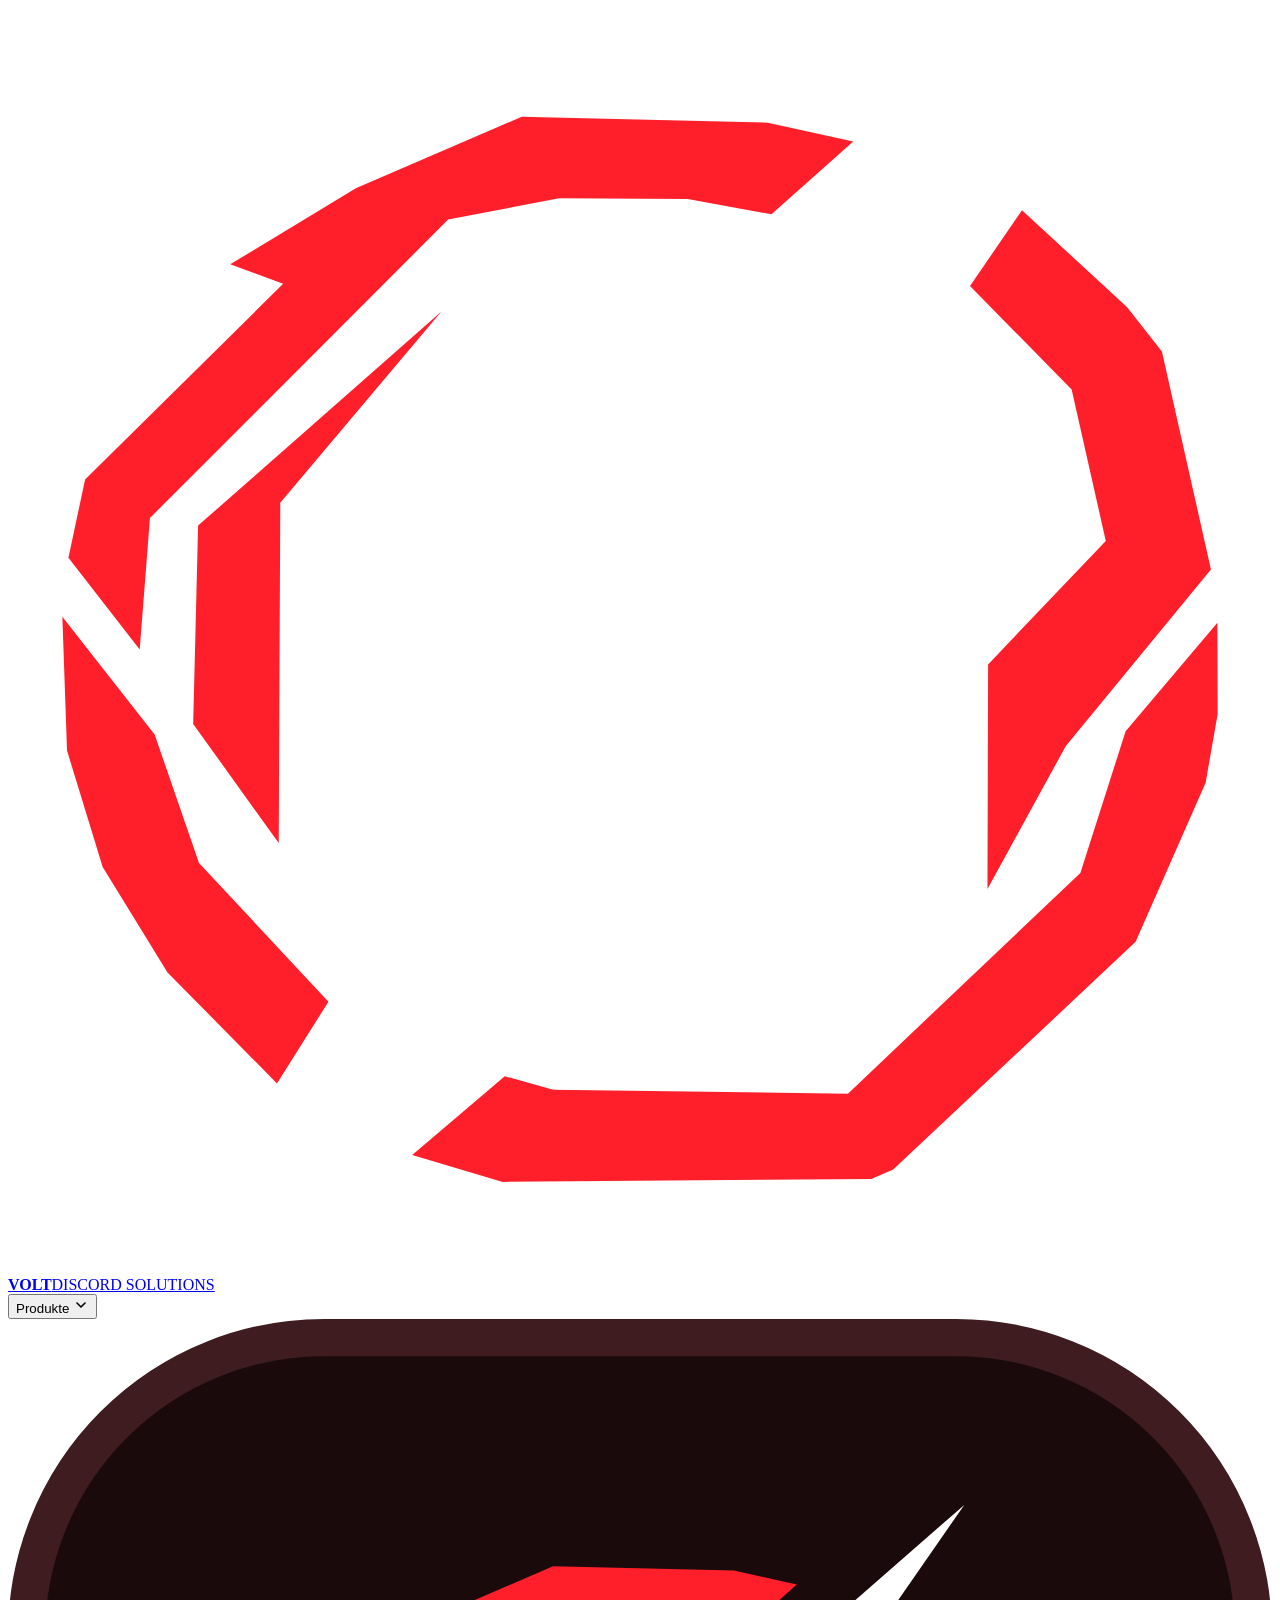
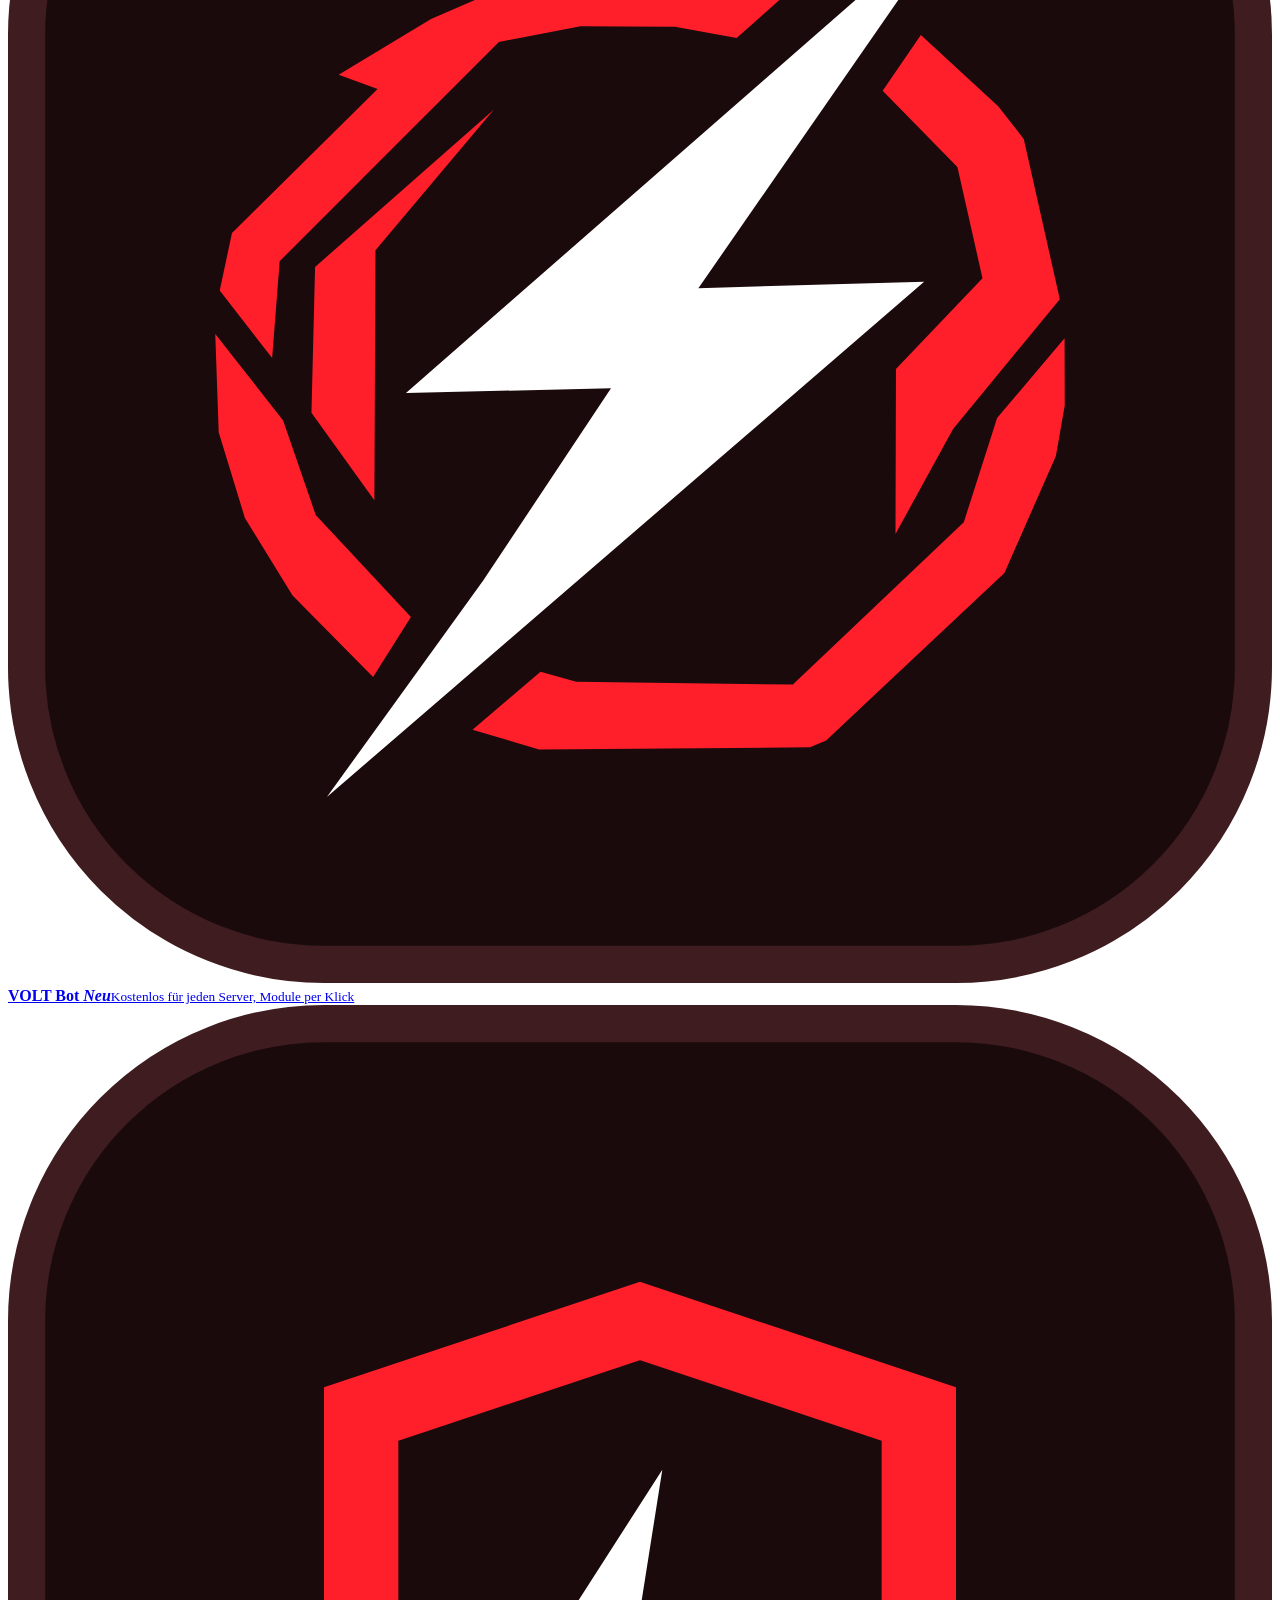
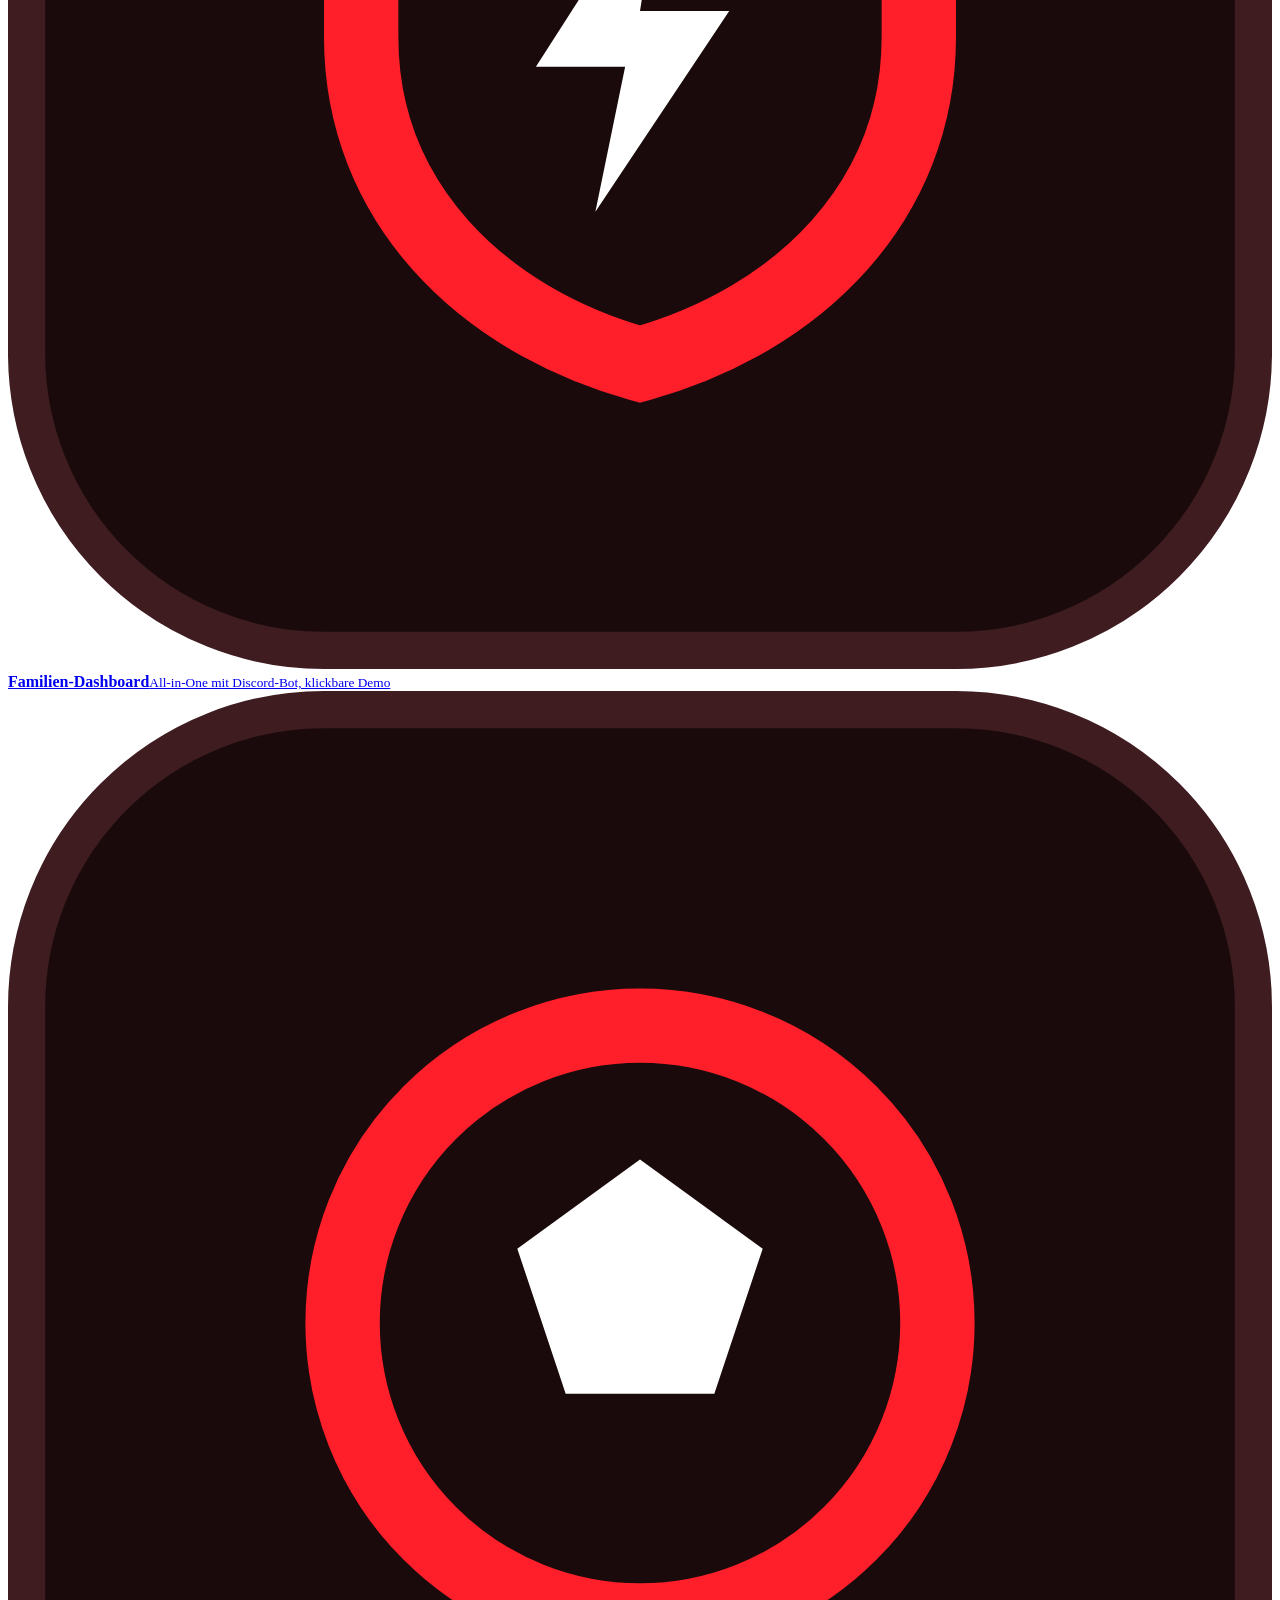
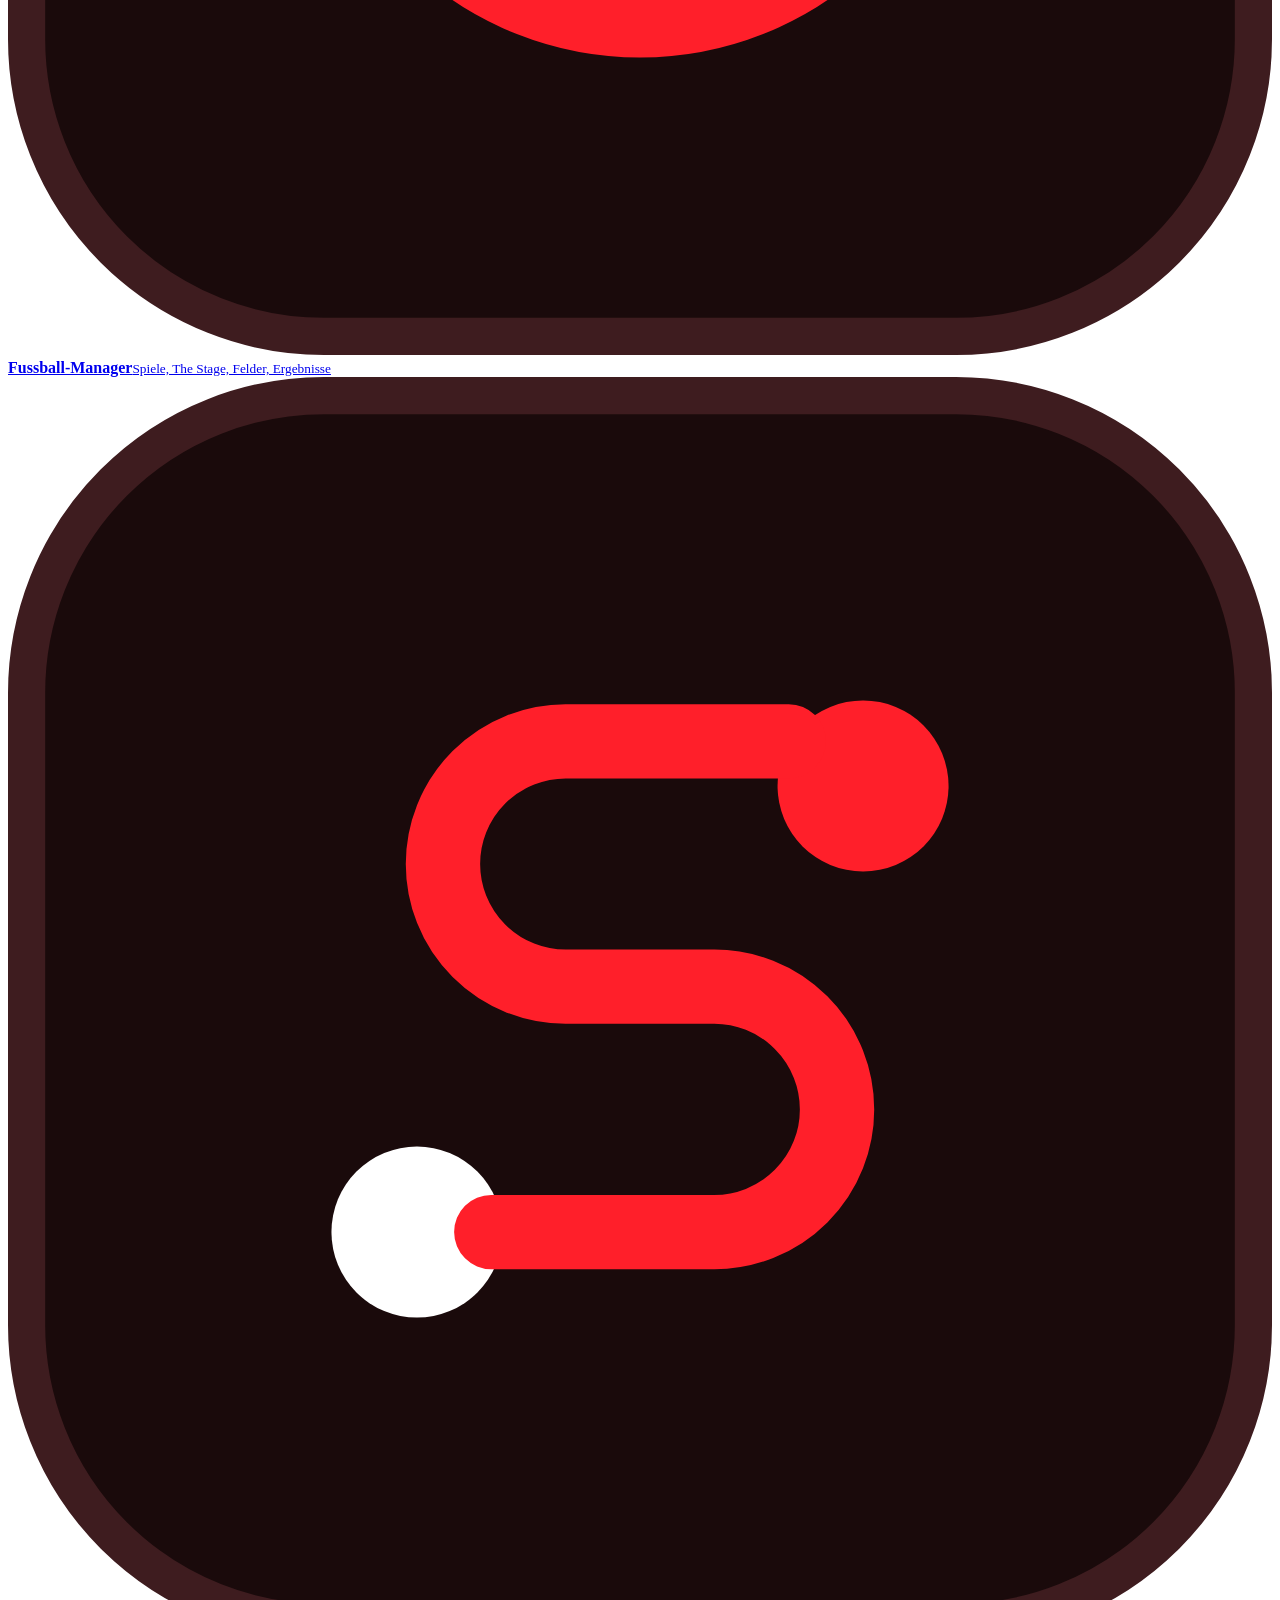
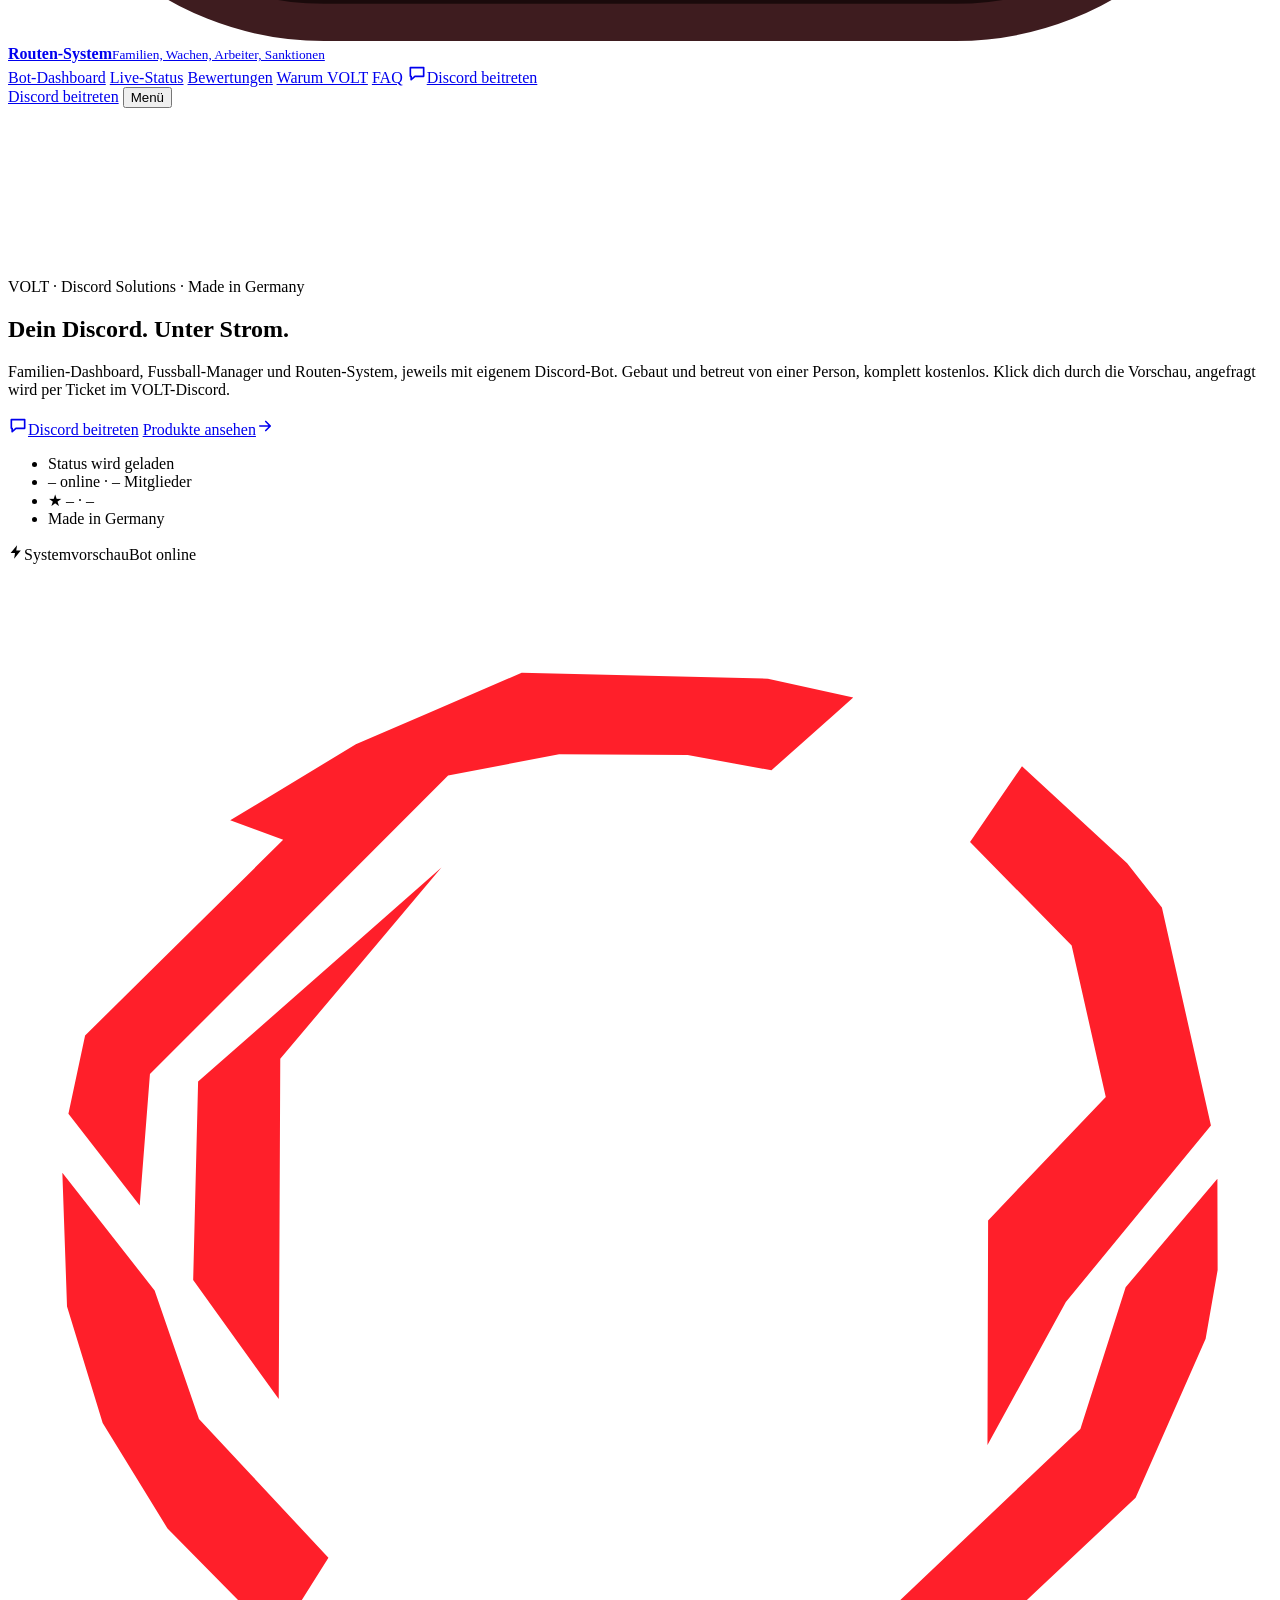
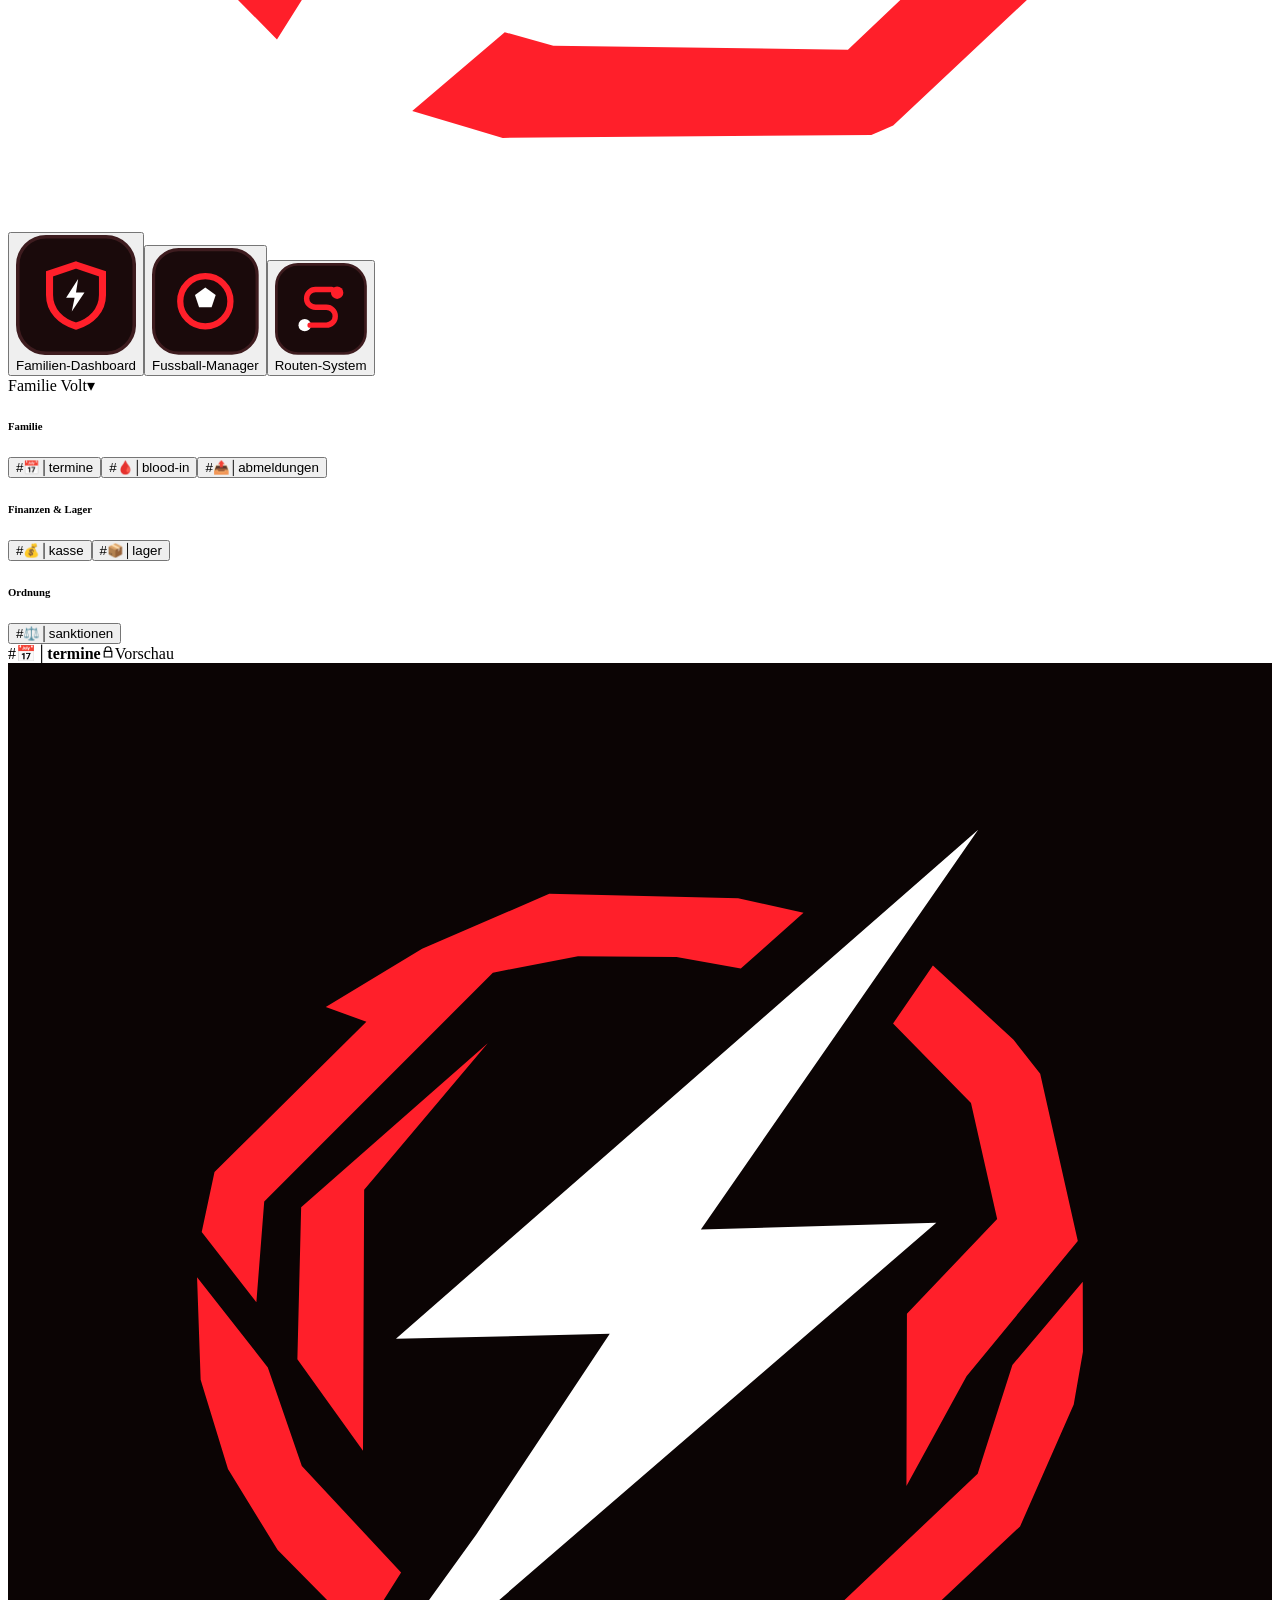
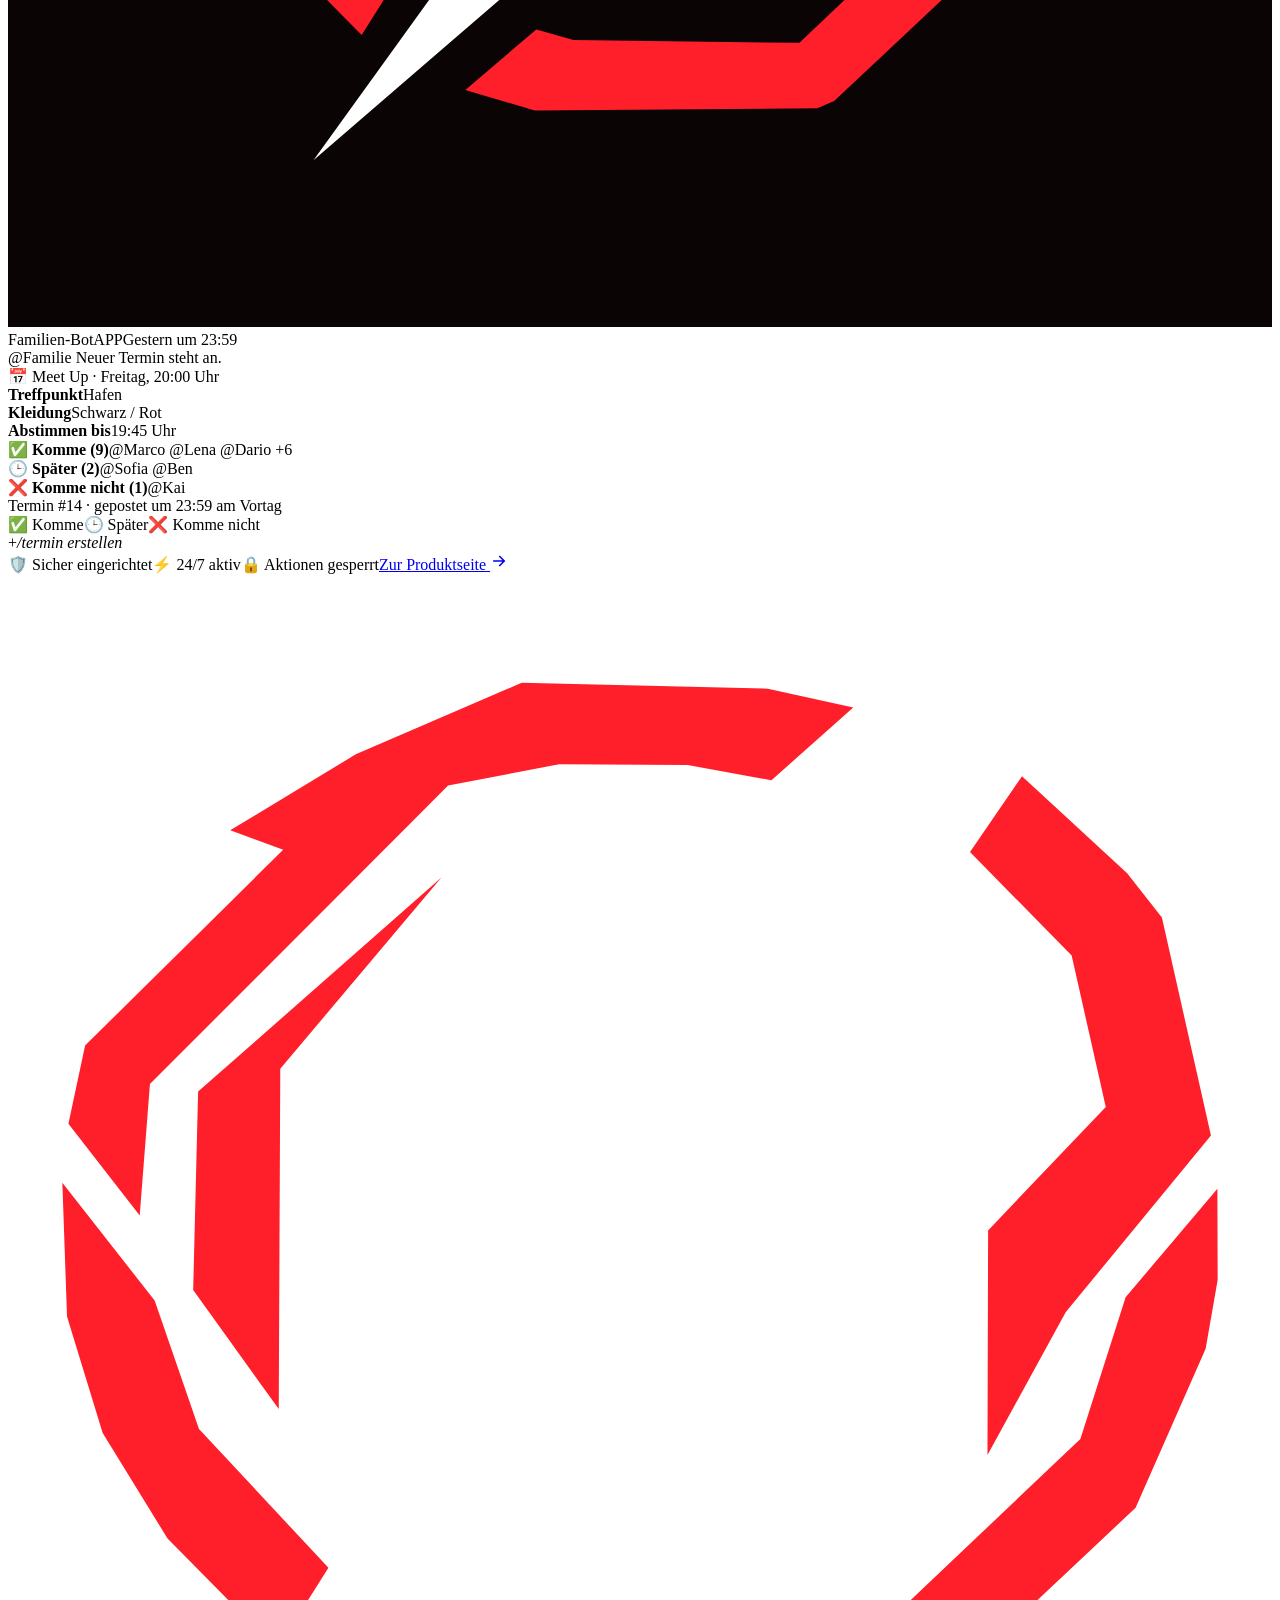
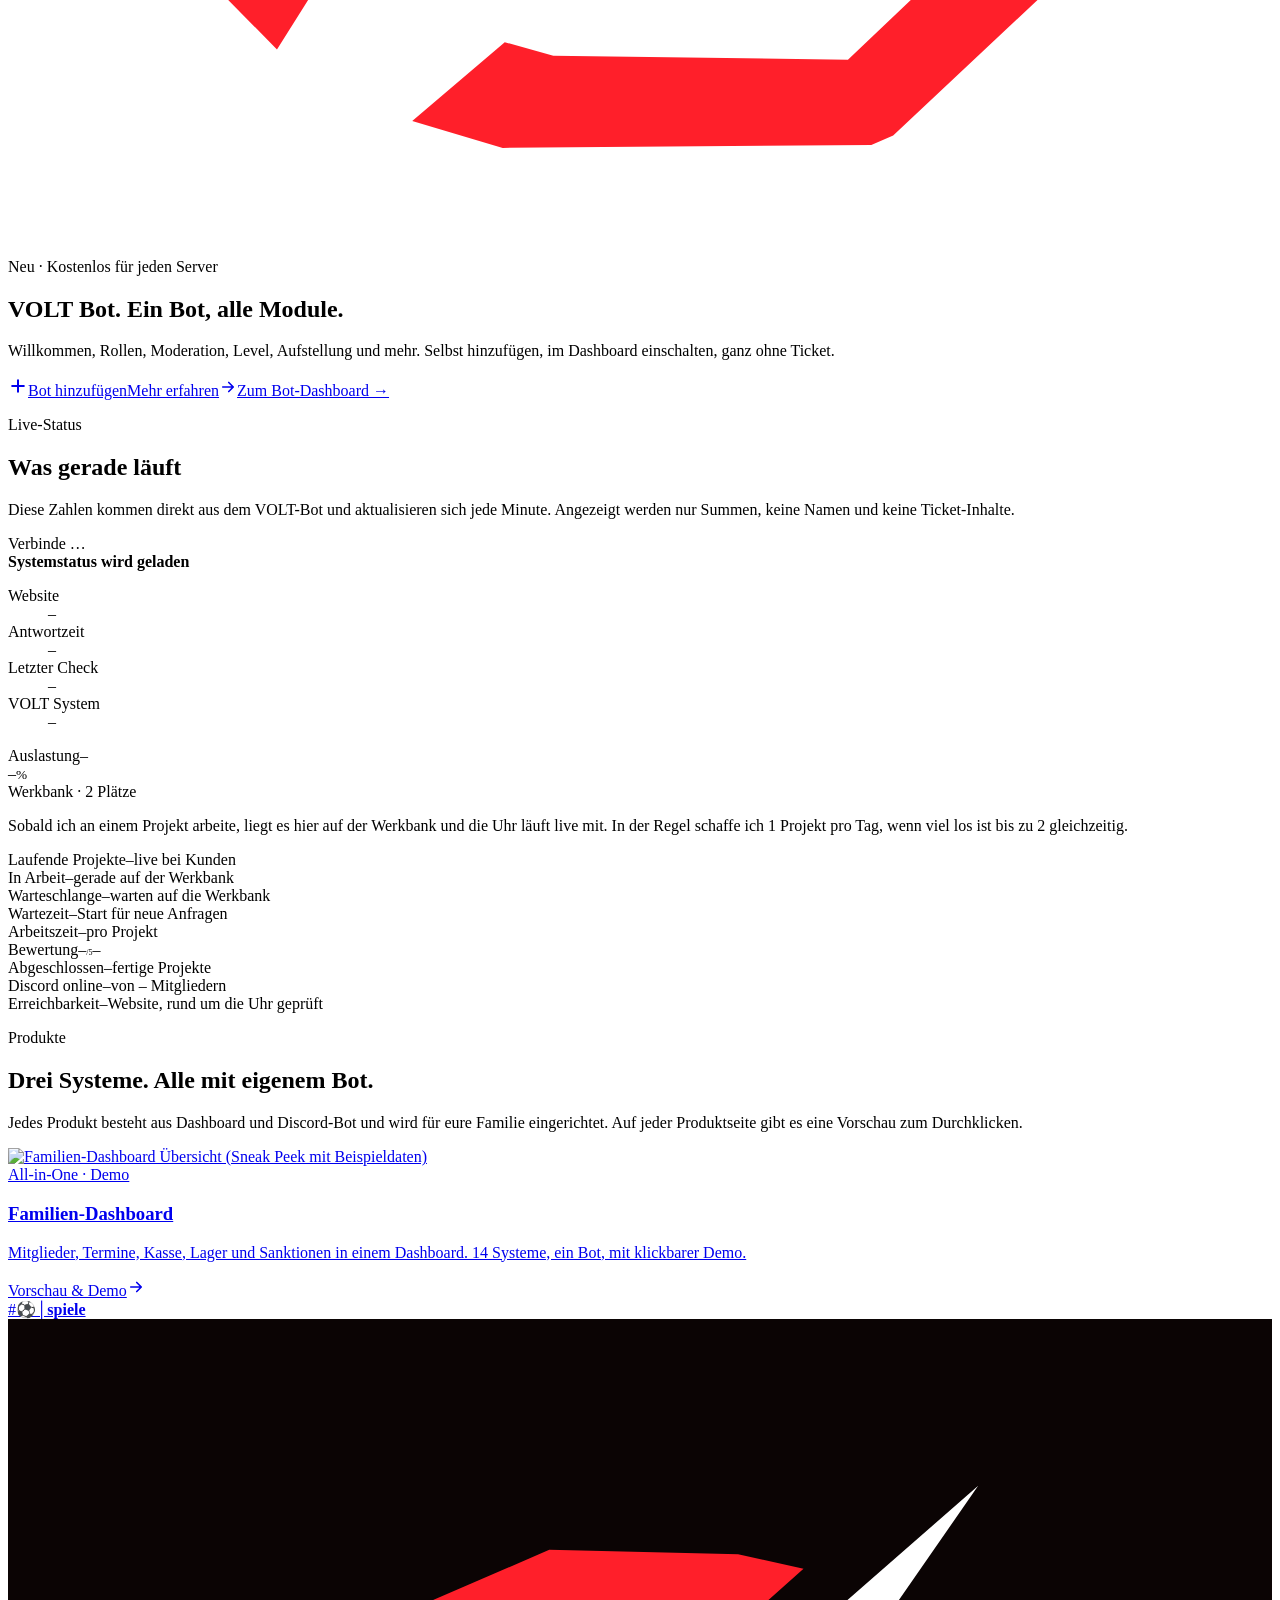
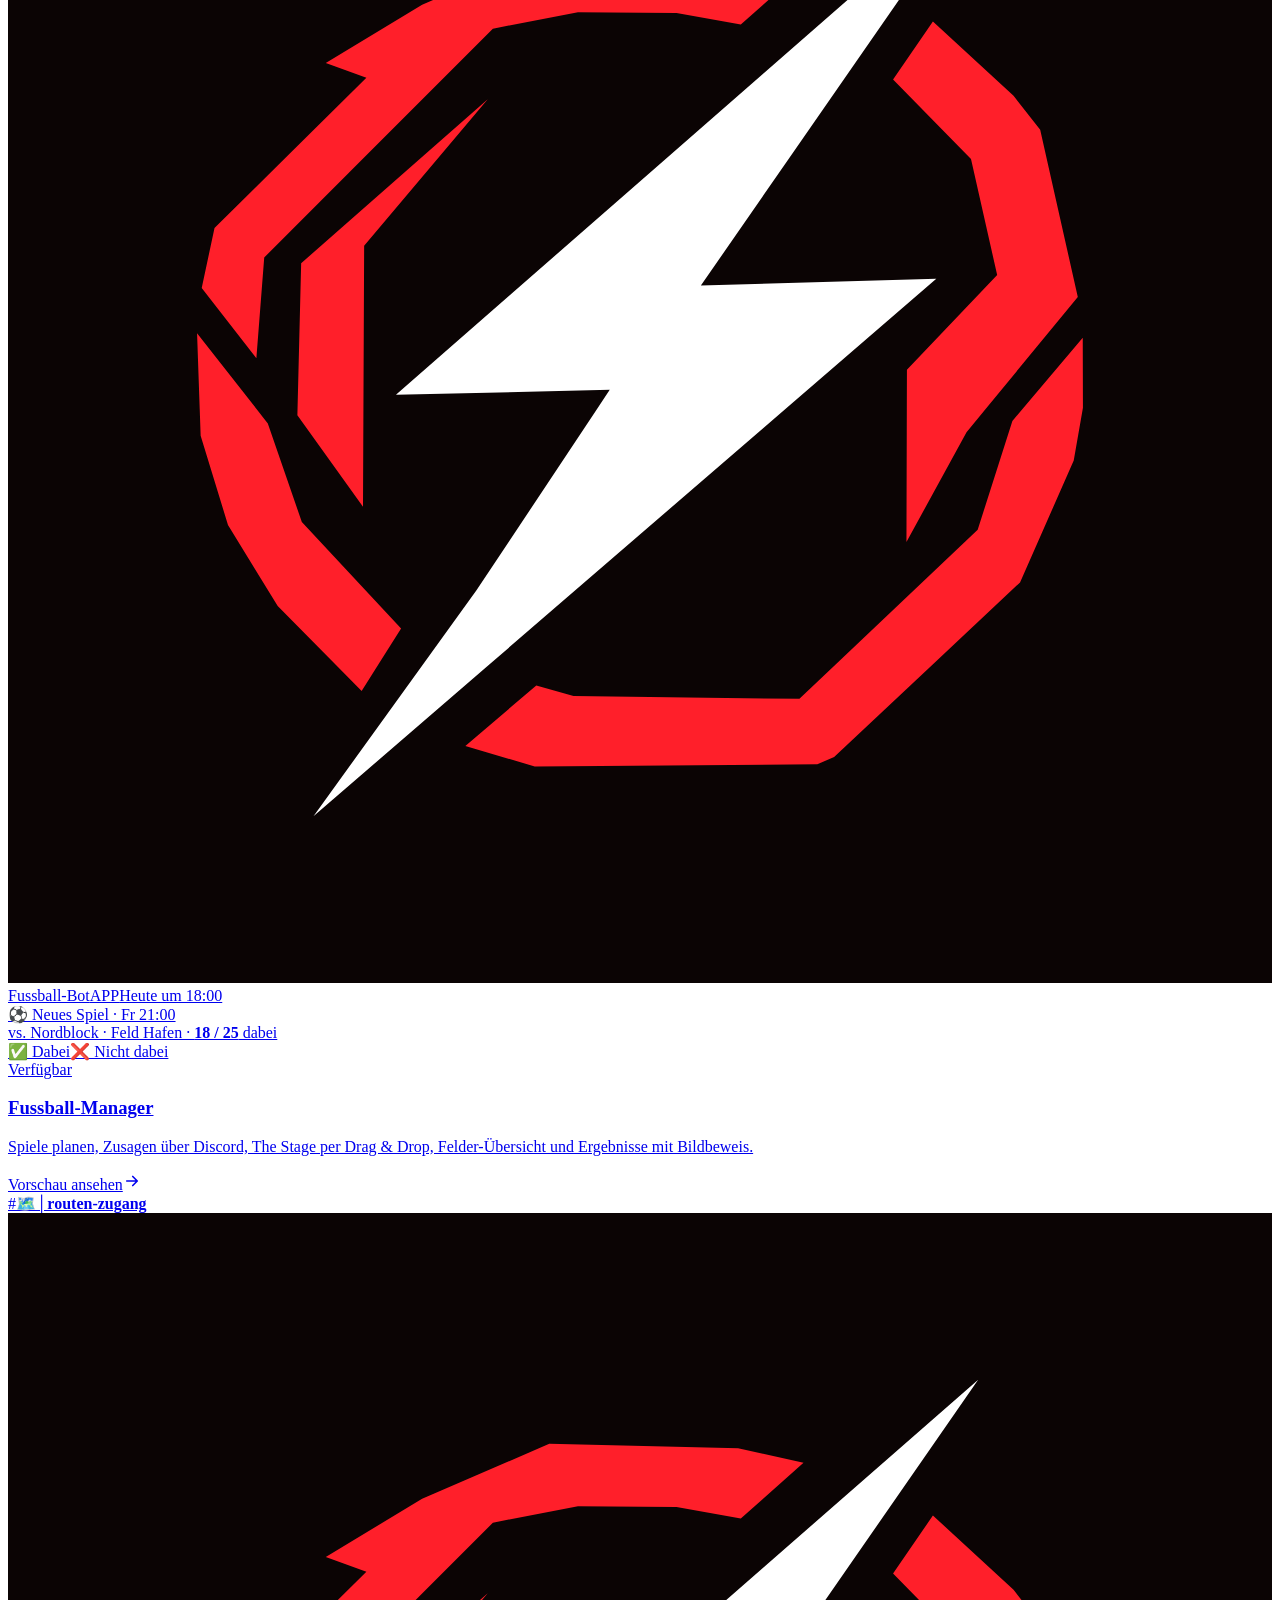
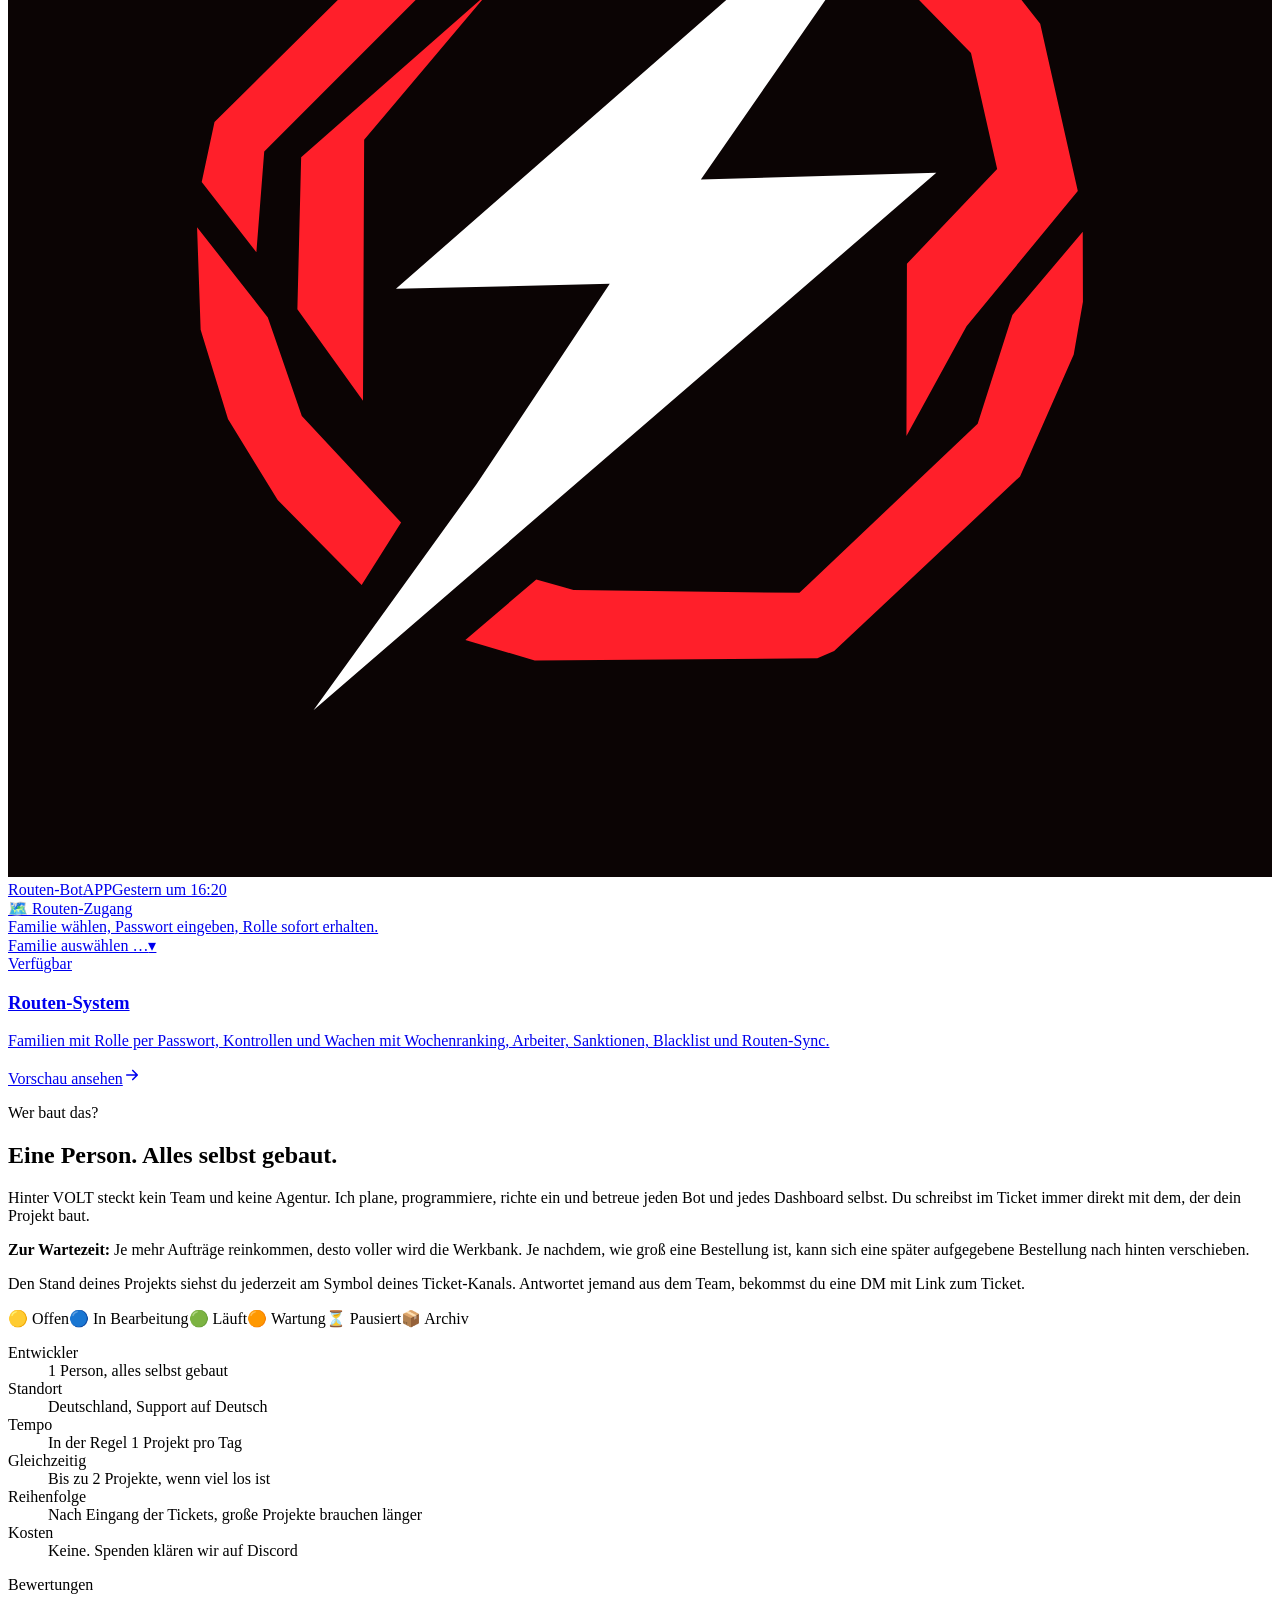
==== web/index.html @ 772e7e3a "Website: Nutzungsbedingungen VOLT Bot, Datenschutz um VOLT Bot ergänzt, alle Module live Co-Authored" ====
<!doctype html>
<html lang="de">
<head>
<meta charset="utf-8">
<meta name="viewport" content="width=device-width, initial-scale=1, viewport-fit=cover">
<title>VOLT Discord Solutions</title>
<meta name="description" content="Familien-Dashboard, Fussball-Manager und Routen-System mit eigenem Discord-Bot. Von einer Person in Deutschland gebaut, komplett kostenlos. Jetzt dem VOLT-Discord beitreten.">
<meta name="theme-color" content="#050303">
<meta property="og:type" content="website">
<meta property="og:locale" content="de_DE">
<meta property="og:site_name" content="VOLT – Discord Solutions">
<meta property="og:title" content="VOLT Discord Solutions">
<meta property="og:description" content="Familien-Dashboard, Fussball-Manager und Routen-System mit eigenem Discord-Bot. Von einer Person in Deutschland gebaut, komplett kostenlos. Jetzt dem VOLT-Discord beitreten.">
<meta property="og:url" content="https://voltstudio.work/">
<meta property="og:image" content="https://voltstudio.work/assets/img/volt-banner-og.jpg?v=3">
<meta property="og:image:width" content="1200">
<meta property="og:image:height" content="630">
<meta name="twitter:card" content="summary_large_image">
<link rel="canonical" href="https://voltstudio.work/">
<link rel="icon" href="/assets/img/favicon.svg?v=2" type="image/svg+xml">
<link rel="preload" href="/assets/fonts/saira-italic.woff2" as="font" type="font/woff2" crossorigin>
<link rel="stylesheet" href="/assets/site.css?v=9691d1c4">
<script src="/assets/site.js?v=1cf819cd" defer></script>
</head>
<body>
<svg width="0" height="0" style="position:absolute" aria-hidden="true" focusable="false"><symbol id="vmark" viewBox="0 0 100 100"><path fill="#ff1f2a" d="M95.68 48.63L88.42 57.22L84.84 68.43L66.45 85.89L43.14 85.59L39.3 84.51L31.98 90.75L39.14 92.87L68.3 92.64L70.03 91.9L89.21 73.88L94.75 61.29L95.7 55.86ZM4.3 48.16L4.67 58.75L7.49 67.96L12.62 76.3L21.28 85.08L25.35 78.62L15.11 67.64L11.6 57.47ZM34.29 24.02L15.04 40.95L14.65 56.64L21.42 66.07L21.54 39.15ZM80.22 16L76.11 21.99L84.15 30.19L86.85 42.16L77.54 51.93L77.49 69.7L83.69 58.38L95.17 44.42L91.29 27.18L88.54 23.67ZM66.87 10.57L60.12 9.07L40.64 8.61L27.52 14.27L17.58 20.28L21.77 21.82L6.1 37.3L4.78 43.5L10.42 50.75L11.23 40.35L34.82 16.74L43.6 15.05L53.77 15.12L60.4 16.32Z"/><path fill="#fff" d="M84.89 2L24.82 54.52L46.88 54.01L33.13 74.69L16.31 98L80.57 42.55L56.28 43.24Z"/></symbol></svg>
<header class="top">
  <div class="wrap top-in">
    <a class="logo" href="/" aria-label="VOLT Discord Solutions, Startseite">
      <svg viewBox="0 0 100 100" aria-hidden="true"><use href="#vmark"/></svg>
      <span class="logo-word"><b>VOLT</b><span>DISCORD SOLUTIONS</span></span>
    </a>
    <nav class="nav" id="nav" aria-label="Hauptnavigation">
      <div class="nav-drop">
        <button type="button" aria-expanded="false" aria-controls="dashMenu">Produkte <svg class="chev" viewBox="0 0 24 24" width="16" height="16" aria-hidden="true"><path fill="none" stroke="currentColor" stroke-width="2.4" stroke-linecap="round" stroke-linejoin="round" d="m6 9 6 6 6-6"/></svg></button>
        <div class="drop" id="dashMenu">
          <a href="/volt-bot"><svg viewBox="0 0 34 34" aria-hidden="true"><rect x=".5" y=".5" width="33" height="33" rx="8" fill="#1a0a0b" stroke="#3e1c1f"/><use href="#vmark" x="4.5" y="4.5" width="25" height="25"/></svg><b>VOLT Bot <em class="new">Neu</em></b><small>Kostenlos für jeden Server, Module per Klick</small></a>
          <a href="/familien-dashboard"><svg viewBox="0 0 34 34" aria-hidden="true"><rect x=".5" y=".5" width="33" height="33" rx="8" fill="#1a0a0b" stroke="#3e1c1f"/><path d="M17 8.5 24.5 11v6c0 4.4-3.2 7.6-7.5 8.8-4.3-1.2-7.5-4.4-7.5-8.8v-6z" fill="none" stroke="#ff1f2a" stroke-width="2"/><path d="m17.6 12.5-3.4 5.3h2.4l-.8 3.9 3.6-5.4h-2.4z" fill="#fff"/></svg><b>Familien-Dashboard</b><small>All-in-One mit Discord-Bot, klickbare Demo</small></a>
          <a href="/fussball-manager"><svg viewBox="0 0 34 34" aria-hidden="true"><rect x=".5" y=".5" width="33" height="33" rx="8" fill="#1a0a0b" stroke="#3e1c1f"/><circle cx="17" cy="17" r="8" fill="none" stroke="#ff1f2a" stroke-width="2"/><path d="M17 12.6l3.3 2.4-1.3 3.9h-4l-1.3-3.9z" fill="#fff"/></svg><b>Fussball-Manager</b><small>Spiele, The Stage, Felder, Ergebnisse</small></a>
          <a href="/routen-system"><svg viewBox="0 0 34 34" aria-hidden="true"><rect x=".5" y=".5" width="33" height="33" rx="8" fill="#1a0a0b" stroke="#3e1c1f"/><circle cx="11" cy="23" r="2.3" fill="#fff"/><circle cx="23" cy="11" r="2.3" fill="#ff1f2a"/><path d="M13 23h6a3.3 3.3 0 0 0 0-6.6h-4a3.3 3.3 0 0 1 0-6.6h6" fill="none" stroke="#ff1f2a" stroke-width="2" stroke-linecap="round"/></svg><b>Routen-System</b><small>Familien, Wachen, Arbeiter, Sanktionen</small></a>
        </div>
      </div>
      <a href="https://bot.voltstudio.work">Bot-Dashboard</a>
      <a href="#status">Live-Status</a>
      <a href="#bewertungen">Bewertungen</a>
      <a href="#warum">Warum VOLT</a>
      <a href="#faq">FAQ</a>
      <a class="btn btn-red btn-mobile" href="https://discord.gg/RpUtNGT6uj" target="_blank" rel="noopener" data-invite><svg viewBox="0 0 24 24" width="20" height="20" aria-hidden="true"><path fill="none" stroke="currentColor" stroke-width="2" stroke-linejoin="round" d="M4 5.5h16v10.5H9.5L5 20v-4H4z"/></svg>Discord beitreten</a>
    </nav>
    <a class="btn btn-red btn-sm" href="https://discord.gg/RpUtNGT6uj" target="_blank" rel="noopener" data-invite>Discord beitreten</a>
    <button class="menu-btn" id="menuBtn" type="button" aria-expanded="false" aria-controls="nav">Menü</button>
  </div>
</header>
<div class="sysbar" data-sysbar hidden><div class="wrap"><span class="sysbar-dot" aria-hidden="true"></span><span data-sysbar-text></span></div></div>
<main>
  <section class="hero home-hero" id="start">
    <canvas class="storm" aria-hidden="true"></canvas>
    <div class="wrap hero-grid">
      <div class="hero-copy">
        <p class="eyebrow">VOLT · Discord Solutions · Made in Germany</p>
        <h1>Dein Discord. <span class="hot">Unter Strom.</span></h1>
        <p class="lede">Familien-Dashboard, Fussball-Manager und Routen-System, jeweils mit eigenem Discord-Bot. Gebaut und betreut von einer Person, komplett kostenlos. Klick dich durch die Vorschau, angefragt wird per Ticket im VOLT-Discord.</p>
        <div class="cta-row">
          <a class="btn btn-red" href="https://discord.gg/RpUtNGT6uj" target="_blank" rel="noopener" data-invite><svg viewBox="0 0 24 24" width="20" height="20" aria-hidden="true"><path fill="none" stroke="currentColor" stroke-width="2" stroke-linejoin="round" d="M4 5.5h16v10.5H9.5L5 20v-4H4z"/></svg>Discord beitreten</a>
          <a class="btn btn-line" href="#produkte">Produkte ansehen<svg viewBox="0 0 24 24" width="18" height="18" aria-hidden="true"><path fill="none" stroke="currentColor" stroke-width="2.2" stroke-linecap="round" stroke-linejoin="round" d="M5 12h13M13 6l6 6-6 6"/></svg></a>
        </div>
        <ul class="hero-chips">
          <li class="sys-chip" data-sys-chip><i aria-hidden="true"></i><span data-sys-label>Status wird geladen</span></li>
          <li><i class="dot-live" aria-hidden="true"></i><span data-s="online">–</span>&nbsp;online · <span data-s="members">–</span> Mitglieder</li>
          <li>★ <span data-s="rating-avg">–</span> · <span data-s="rating-label">–</span></li>
          <li class="mig-li"><span class="mig"><i class="flag" aria-hidden="true"></i>Made in Germany</span></li>
        </ul>
      </div>
      <div class="hero-sv"><div class="sv multi" data-sv role="region" aria-label="Systemvorschau mit Beispieldaten, Funktionen eingeschränkt">
        <div class="sv-chrome"><span class="sv-dots" aria-hidden="true"><i></i><i></i><i></i></span><span class="sv-title"><svg viewBox="0 0 24 24" width="16" height="16" aria-hidden="true"><path fill="currentColor" d="M13.6 1.8 3.9 13.6h6.6l-1.3 8.6 10-12.4h-6.8z"/></svg>Systemvorschau</span><span class="sv-on"><i></i>Bot online</span></div>
        <div class="sv-body">
          <div class="sv-rail"><span class="sv-home" aria-hidden="true"><svg viewBox="0 0 100 100" aria-hidden="true"><use href="#vmark"/></svg></span><span class="sv-sep" aria-hidden="true"></span><button type="button" class="sv-ico on" data-sv-p="familien-dashboard" aria-pressed="true" title="Familien-Dashboard"><svg viewBox="0 0 34 34" aria-hidden="true"><rect x=".5" y=".5" width="33" height="33" rx="8" fill="#1a0a0b" stroke="#3e1c1f"/><path d="M17 8.5 24.5 11v6c0 4.4-3.2 7.6-7.5 8.8-4.3-1.2-7.5-4.4-7.5-8.8v-6z" fill="none" stroke="#ff1f2a" stroke-width="2"/><path d="m17.6 12.5-3.4 5.3h2.4l-.8 3.9 3.6-5.4h-2.4z" fill="#fff"/></svg><span class="sr">Familien-Dashboard</span></button><button type="button" class="sv-ico" data-sv-p="fussball-manager" aria-pressed="false" title="Fussball-Manager"><svg viewBox="0 0 34 34" aria-hidden="true"><rect x=".5" y=".5" width="33" height="33" rx="8" fill="#1a0a0b" stroke="#3e1c1f"/><circle cx="17" cy="17" r="8" fill="none" stroke="#ff1f2a" stroke-width="2"/><path d="M17 12.6l3.3 2.4-1.3 3.9h-4l-1.3-3.9z" fill="#fff"/></svg><span class="sr">Fussball-Manager</span></button><button type="button" class="sv-ico" data-sv-p="routen-system" aria-pressed="false" title="Routen-System"><svg viewBox="0 0 34 34" aria-hidden="true"><rect x=".5" y=".5" width="33" height="33" rx="8" fill="#1a0a0b" stroke="#3e1c1f"/><circle cx="11" cy="23" r="2.3" fill="#fff"/><circle cx="23" cy="11" r="2.3" fill="#ff1f2a"/><path d="M13 23h6a3.3 3.3 0 0 0 0-6.6h-4a3.3 3.3 0 0 1 0-6.6h6" fill="none" stroke="#ff1f2a" stroke-width="2" stroke-linecap="round"/></svg><span class="sr">Routen-System</span></button></div>
          <div class="sv-chan"><div class="sv-list" data-sv-list="familien-dashboard"><div class="sv-srv">Familie Volt<span aria-hidden="true">▾</span></div><nav aria-label="Kanäle Familien-Dashboard"><h6>Familie</h6><button type="button" data-sv-c="fd-termine" class=on data-label="📅│termine" data-input="/termin erstellen"><span class="h">#</span><span>📅│termine</span></button><button type="button" data-sv-c="fd-blood" data-label="🩸│blood-in" data-input="/blood-in"><span class="h">#</span><span>🩸│blood-in</span></button><button type="button" data-sv-c="fd-abmeldungen" data-label="📤│abmeldungen" data-input="/abmeldung"><span class="h">#</span><span>📤│abmeldungen</span></button><h6>Finanzen &amp; Lager</h6><button type="button" data-sv-c="fd-kasse" data-label="💰│kasse" data-input="/kasse"><span class="h">#</span><span>💰│kasse</span></button><button type="button" data-sv-c="fd-lager" data-label="📦│lager" data-input="/lager"><span class="h">#</span><span>📦│lager</span></button><h6>Ordnung</h6><button type="button" data-sv-c="fd-sanktionen" data-label="⚖️│sanktionen" data-input="/sanktion"><span class="h">#</span><span>⚖️│sanktionen</span></button></nav></div><div class="sv-list" data-sv-list="fussball-manager" hidden><div class="sv-srv">Volt · Spielbetrieb<span aria-hidden="true">▾</span></div><nav aria-label="Kanäle Fussball-Manager"><h6>Spielbetrieb</h6><button type="button" data-sv-c="fm-spiele" data-label="⚽│spiele" data-input="/spiel erstellen"><span class="h">#</span><span>⚽│spiele</span></button><button type="button" data-sv-c="fm-stage" data-label="🎭│the-stage" data-input="/stage posten"><span class="h">#</span><span>🎭│the-stage</span></button><button type="button" data-sv-c="fm-ergebnisse" data-label="🏆│ergebnisse" data-input="/ergebnis eintragen"><span class="h">#</span><span>🏆│ergebnisse</span></button></nav></div><div class="sv-list" data-sv-list="routen-system" hidden><div class="sv-srv">Routen-Discord<span aria-hidden="true">▾</span></div><nav aria-label="Kanäle Routen-System"><h6>Route</h6><button type="button" data-sv-c="rs-zugang" data-label="🗺️│routen-zugang" data-input="Nachricht an #routen-zugang"><span class="h">#</span><span>🗺️│routen-zugang</span></button><button type="button" data-sv-c="rs-familie" data-label="👪│familie-volt" data-input="/familie"><span class="h">#</span><span>👪│familie-volt</span></button><button type="button" data-sv-c="rs-wachen" data-label="🛡️│wachen" data-input="/wache eintragen"><span class="h">#</span><span>🛡️│wachen</span></button><h6>Verwaltung</h6><button type="button" data-sv-c="rs-sanktionen" data-label="⚖️│sanktionen" data-input="/routen-sanktion"><span class="h">#</span><span>⚖️│sanktionen</span></button><button type="button" data-sv-c="rs-sync" data-label="🔄│routen-sync" data-input="Nachricht an #routen-sync"><span class="h">#</span><span>🔄│routen-sync</span></button></nav></div></div>
          <div class="sv-main">
            <div class="sv-head"><span class="h">#</span><b data-sv-name>📅│termine</b><span class="sv-pill" data-lock><svg viewBox="0 0 24 24" width="14" height="14" aria-hidden="true"><path fill="none" stroke="currentColor" stroke-width="2" stroke-linecap="round" d="M7 11V8a5 5 0 0 1 10 0v3M5.5 11h13v9.5h-13z"/></svg>Vorschau</span></div>
            <div class="sv-feeds"><div class="sv-feed" data-sv-feed="fd-termine"><div class="dc-msg"><div class="dc-ava"><svg viewBox="0 0 100 100" aria-hidden="true"><rect width="100" height="100" fill="#0b0404"/><use href="#vmark" x="11.66" y="11.66" width="76.68" height="76.68"/></svg></div><div><div class="dc-meta"><span class="dc-name red">Familien-Bot</span><span class="dc-app">APP</span><time>Gestern um 23:59</time></div><div class="dc-text"><span class="dc-role">@Familie</span> Neuer Termin steht an.</div><div class="dc-embed "><div class="dc-e-title plain">📅 Meet Up · Freitag, 20:00 Uhr</div><div class="dc-fields "><div class="dc-field"><b>Treffpunkt</b><span>Hafen</span></div><div class="dc-field"><b>Kleidung</b><span>Schwarz / Rot</span></div><div class="dc-field"><b>Abstimmen bis</b><span>19:45 Uhr</span></div></div><div class="dc-fields "><div class="dc-field"><b>✅ Komme (9)</b><span><span class="dc-mention">@Marco</span> <span class="dc-mention">@Lena</span> <span class="dc-mention">@Dario</span> +6</span></div><div class="dc-field"><b>🕒 Später (2)</b><span><span class="dc-mention">@Sofia</span> <span class="dc-mention">@Ben</span></span></div><div class="dc-field"><b>❌ Komme nicht (1)</b><span><span class="dc-mention">@Kai</span></span></div></div><div class="dc-e-foot">Termin #14 · gepostet um 23:59 am Vortag</div></div><div class="dc-btns"><span class="dc-btn green" data-lock>✅ Komme</span><span class="dc-btn " data-lock>🕒 Später</span><span class="dc-btn red" data-lock>❌ Komme nicht</span></div></div></div></div><div class="sv-feed" data-sv-feed="fd-blood" hidden><div class="dc-msg"><div class="dc-ava"><svg viewBox="0 0 100 100" aria-hidden="true"><rect width="100" height="100" fill="#0b0404"/><use href="#vmark" x="11.66" y="11.66" width="76.68" height="76.68"/></svg></div><div><div class="dc-meta"><span class="dc-name red">Familien-Bot</span><span class="dc-app">APP</span><time>Heute um 14:12</time></div><div class="dc-embed green"><div class="dc-e-title plain">🩸 Blood-In · Willkommen in der Familie</div><div class="dc-e-desc"><span class="dc-mention">@Nico</span> ist ab heute Teil von <b>Familie Volt</b>.</div><div class="dc-fields "><div class="dc-field"><b>Rang</b><span>Prospect</span></div><div class="dc-field"><b>Probezeit bis</b><span>14.11.2026</span></div><div class="dc-field"><b>Aufgenommen von</b><span><span class="dc-mention">@Marco</span></span></div></div><div class="dc-e-foot">Rolle automatisch vergeben · Eintrag im Blood-Log</div></div></div></div></div><div class="sv-feed" data-sv-feed="fd-abmeldungen" hidden><div class="dc-msg"><div class="dc-ava"><svg viewBox="0 0 100 100" aria-hidden="true"><rect width="100" height="100" fill="#0b0404"/><use href="#vmark" x="11.66" y="11.66" width="76.68" height="76.68"/></svg></div><div><div class="dc-meta"><span class="dc-name red">Familien-Bot</span><span class="dc-app">APP</span><time>Heute um 09:30</time></div><div class="dc-embed "><div class="dc-e-title plain">📤 Abmeldungszentrum</div><div class="dc-e-desc">Reiche deine Abmeldung ein oder verwalte sie direkt per Button.</div><div class="dc-fields one"><div class="dc-field"><b>Aktiv</b><span><span class="dc-mention">@Lena</span> · 02.11. bis 09.11. · Urlaub</span></div><div class="dc-field"><b>Geplant</b><span><span class="dc-mention">@Tarik</span> · 15.11. bis 16.11. · Arbeit</span></div></div><div class="dc-e-foot">Kurz- und Langzeit · Übersicht im Dashboard</div></div><div class="dc-btns"><span class="dc-btn green" data-lock>📤 Abmeldung einreichen</span><span class="dc-btn red" data-lock>🗑️ Löschen</span><span class="dc-btn " data-lock>📋 Meine Abmeldungen</span></div></div></div></div><div class="sv-feed" data-sv-feed="fd-kasse" hidden><div class="dc-msg"><div class="dc-ava"><svg viewBox="0 0 100 100" aria-hidden="true"><rect width="100" height="100" fill="#0b0404"/><use href="#vmark" x="11.66" y="11.66" width="76.68" height="76.68"/></svg></div><div><div class="dc-meta"><span class="dc-name red">Familien-Bot</span><span class="dc-app">APP</span><time>Heute um 18:05</time></div><div class="dc-embed "><div class="dc-e-title plain">💰 Kasse · Woche 44</div><div class="dc-fields "><div class="dc-field"><b>🟢 Grüngeld</b><span>$1.240.500</span></div><div class="dc-field"><b>⚫ Schwarzgeld</b><span>$386.000</span></div><div class="dc-field"><b>Wochenabgaben</b><span>11 / 14 bezahlt</span></div></div><div class="dc-e-foot">Woche schließt Sonntag 23:59 automatisch ab</div></div><div class="dc-btns"><span class="dc-btn green" data-lock>➕ Einzahlen</span><span class="dc-btn red" data-lock>➖ Auszahlen</span><span class="dc-btn " data-lock>📜 Verlauf</span></div></div></div></div><div class="sv-feed" data-sv-feed="fd-lager" hidden><div class="dc-msg"><div class="dc-ava"><svg viewBox="0 0 100 100" aria-hidden="true"><rect width="100" height="100" fill="#0b0404"/><use href="#vmark" x="11.66" y="11.66" width="76.68" height="76.68"/></svg></div><div><div class="dc-meta"><span class="dc-name red">Familien-Bot</span><span class="dc-app">APP</span><time>Heute um 19:41</time></div><div class="dc-embed "><div class="dc-e-title plain">📦 Leihgabe</div><div class="dc-fields "><div class="dc-field"><b>Gegenstand</b><span>Kampfpistole × 1</span></div><div class="dc-field"><b>An</b><span><span class="dc-mention">@Tarik</span></span></div><div class="dc-field"><b>Zurück bis</b><span>So, 20:00 Uhr</span></div></div><div class="dc-e-foot">Bestand wird live im Dashboard abgezogen</div></div><div class="dc-btns"><span class="dc-btn green" data-lock>✅ Zurückgegeben</span><span class="dc-btn " data-lock>⏳ Verlängern</span></div></div></div></div><div class="sv-feed" data-sv-feed="fd-sanktionen" hidden><div class="dc-msg"><div class="dc-ava"><svg viewBox="0 0 100 100" aria-hidden="true"><rect width="100" height="100" fill="#0b0404"/><use href="#vmark" x="11.66" y="11.66" width="76.68" height="76.68"/></svg></div><div><div class="dc-meta"><span class="dc-name red">Familien-Bot</span><span class="dc-app">APP</span><time>Heute um 20:17</time></div><div class="dc-embed "><div class="dc-e-title plain">⚠️ Sanktion · Ben</div><div class="dc-fields "><div class="dc-field"><b>Grund</b><span>Meet Up verpasst</span></div><div class="dc-field"><b>Betrag</b><span>$5.000</span></div><div class="dc-field"><b>Frist</b><span>03.11. · 20:00 Uhr</span></div></div><div class="dc-e-foot">Erinnerung per DM 24 Stunden vor Ablauf</div></div><div class="dc-btns"><span class="dc-btn green" data-lock>✅ Als bezahlt markieren</span><span class="dc-btn " data-lock>✏️ Bearbeiten</span></div></div></div></div><div class="sv-feed" data-sv-feed="fm-spiele" hidden><div class="dc-msg"><div class="dc-ava"><svg viewBox="0 0 100 100" aria-hidden="true"><rect width="100" height="100" fill="#0b0404"/><use href="#vmark" x="11.66" y="11.66" width="76.68" height="76.68"/></svg></div><div><div class="dc-meta"><span class="dc-name red">Fussball-Bot</span><span class="dc-app">APP</span><time>Heute um 18:00</time></div><div class="dc-text"><span class="dc-role">@Familie</span></div><div class="dc-embed "><div class="dc-e-title plain">⚽ Neues Spiel · Freitag 21:00</div><div class="dc-fields "><div class="dc-field"><b>Gegner</b><span>Nordblock</span></div><div class="dc-field"><b>Feld</b><span>Hafen</span></div><div class="dc-field"><b>Teilnehmer</b><span>18 / 25</span></div></div><div class="dc-e-foot">Zusagen bis 20:45 · danach wird The Stage eingefroren</div></div><div class="dc-btns"><span class="dc-btn green" data-lock>✅ Dabei</span><span class="dc-btn red" data-lock>❌ Nicht dabei</span><span class="dc-btn " data-lock>🕒 Später</span></div></div></div></div><div class="sv-feed" data-sv-feed="fm-stage" hidden><div class="dc-msg"><div class="dc-ava"><svg viewBox="0 0 100 100" aria-hidden="true"><rect width="100" height="100" fill="#0b0404"/><use href="#vmark" x="11.66" y="11.66" width="76.68" height="76.68"/></svg></div><div><div class="dc-meta"><span class="dc-name red">Fussball-Bot</span><span class="dc-app">APP</span><time>Heute um 20:45</time></div><div class="dc-embed "><div class="dc-e-title plain">🎭 The Stage (Main) · Fr 21:00</div><div class="dc-fields one"><div class="dc-field"><b>🎤 Main Act</b><span><span class="dc-mention">@Marco</span> <span class="dc-mention">@Lena</span> <span class="dc-mention">@Dario</span> <span class="dc-mention">@Sofia</span></span></div><div class="dc-field"><b>💃 Supporter</b><span><span class="dc-mention">@Enzo</span> <span class="dc-mention">@Giulia</span> <span class="dc-mention">@Paolo</span> <span class="dc-mention">@Nico</span> <span class="dc-mention">@Matteo</span></span></div><div class="dc-field"><b>🕺 Breakdancer</b><span><span class="dc-mention">@Chiara</span> <span class="dc-mention">@Tarik</span> <span class="dc-mention">@Ben</span> <span class="dc-mention">@Mika</span> <span class="dc-mention">@Jule</span></span></div><div class="dc-field"><b>⏸️ Setzen diesmal aus</b><span><span class="dc-mention">@Luca</span> <span class="dc-mention">@Kai</span> · sind beim nächsten Mal zuerst dran</span></div></div><div class="dc-e-foot">Erstellt im Dashboard · 18 von 25 Plätzen besetzt</div></div></div></div></div><div class="sv-feed" data-sv-feed="fm-ergebnisse" hidden><div class="dc-msg"><div class="dc-ava"><svg viewBox="0 0 100 100" aria-hidden="true"><rect width="100" height="100" fill="#0b0404"/><use href="#vmark" x="11.66" y="11.66" width="76.68" height="76.68"/></svg></div><div><div class="dc-meta"><span class="dc-name red">Fussball-Bot</span><span class="dc-app">APP</span><time>Heute um 21:38</time></div><div class="dc-embed green"><div class="dc-e-title plain">🏆 Ergebnis · Volt vs. Kings 13</div><div class="dc-fields "><div class="dc-field"><b>Endstand</b><span>3 : 1 gewonnen</span></div><div class="dc-field"><b>Feld</b><span>Hafen</span></div><div class="dc-field"><b>Dabei</b><span>18 Spieler</span></div></div><div class="dc-thumb"><span>BILDBEWEIS</span></div><div class="dc-e-foot">Eingetragen von Marco · Bildbeweis angehängt</div></div></div></div></div><div class="sv-feed" data-sv-feed="rs-zugang" hidden><div class="dc-msg"><div class="dc-ava"><svg viewBox="0 0 100 100" aria-hidden="true"><rect width="100" height="100" fill="#0b0404"/><use href="#vmark" x="11.66" y="11.66" width="76.68" height="76.68"/></svg></div><div><div class="dc-meta"><span class="dc-name red">Routen-Bot</span><span class="dc-app">APP</span><time>Gestern um 16:20</time></div><div class="dc-embed "><div class="dc-e-title plain">🗺️ Routen-Zugang</div><div class="dc-e-desc">Wähle deine Familie, gib deinen Ingame-Namen und das Familien-Passwort ein. Die Familienrolle bekommst du sofort, mit Namens-Kürzel.</div><div class="dc-e-foot">Routen-Bot · Rollen-Abholung</div></div><div class="dc-select" data-lock>Familie auswählen …<span>▾</span></div><div class="dc-btns"><span class="dc-btn " data-lock>📜 Regeln &amp; Hinweise</span><span class="dc-btn blurple" data-lock>🌐 Dashboard</span></div></div></div></div><div class="sv-feed" data-sv-feed="rs-familie" hidden><div class="dc-msg"><div class="dc-ava"><svg viewBox="0 0 100 100" aria-hidden="true"><rect width="100" height="100" fill="#0b0404"/><use href="#vmark" x="11.66" y="11.66" width="76.68" height="76.68"/></svg></div><div><div class="dc-meta"><span class="dc-name red">Routen-Bot</span><span class="dc-app">APP</span><time>Heute um 12:00</time></div><div class="dc-embed "><div class="dc-e-title plain">👪 Familienübersicht · Volt</div><div class="dc-fields "><div class="dc-field"><b>Kürzel</b><span>VLT</span></div><div class="dc-field"><b>Gültig bis</b><span>30.11.2026</span></div><div class="dc-field"><b>Familienrolle</b><span><span class="dc-role">@Volt</span></span></div><div class="dc-field"><b>Mitglieder</b><span>12</span></div><div class="dc-field"><b>Arbeiter</b><span>3</span></div><div class="dc-field"><b>Offene Sanktionen</b><span>1</span></div></div><div class="dc-e-foot">Wird bei jeder Änderung im Dashboard aktualisiert</div></div></div></div></div><div class="sv-feed" data-sv-feed="rs-wachen" hidden><div class="dc-msg"><div class="dc-ava"><svg viewBox="0 0 100 100" aria-hidden="true"><rect width="100" height="100" fill="#0b0404"/><use href="#vmark" x="11.66" y="11.66" width="76.68" height="76.68"/></svg></div><div><div class="dc-meta"><span class="dc-name red">Routen-Bot</span><span class="dc-app">APP</span><time>Heute um 22:10</time></div><div class="dc-embed "><div class="dc-e-title plain">🛡️ Wachen-Ranking · Woche 44</div><div class="dc-e-desc"><b>1.</b> Marco · Lv 12 · 31 Wachen<br><b>2.</b> Lena · Lv 10 · 26 Wachen<br><b>3.</b> Tarik · Lv 9 · 22 Wachen<br><b>4.</b> Sofia · Lv 7 · 17 Wachen</div><div class="dc-e-foot">Reset jeden Sonntag um 23:59</div></div><div class="dc-btns"><span class="dc-btn green" data-lock>🛡️ Wache eintragen</span><span class="dc-btn " data-lock>🔎 Kontrolle melden</span></div></div></div></div><div class="sv-feed" data-sv-feed="rs-sanktionen" hidden><div class="dc-msg"><div class="dc-ava"><svg viewBox="0 0 100 100" aria-hidden="true"><rect width="100" height="100" fill="#0b0404"/><use href="#vmark" x="11.66" y="11.66" width="76.68" height="76.68"/></svg></div><div><div class="dc-meta"><span class="dc-name red">Routen-Bot</span><span class="dc-app">APP</span><time>Heute um 17:02</time></div><div class="dc-embed "><div class="dc-e-title plain">⚠️ Routen-Sanktion · §4</div><div class="dc-fields two"><div class="dc-field"><b>Familie</b><span>Ravens</span></div><div class="dc-field"><b>Betrag</b><span>$15.000</span></div><div class="dc-field"><b>Fällig bis</b><span>06.11.2026</span></div><div class="dc-field"><b>Grund</b><span>Route ohne Freigabe befahren</span></div></div><div class="dc-e-foot">Aus dem zentralen Sanktionskatalog · Fall #12</div></div><div class="dc-btns"><span class="dc-btn green" data-lock>✅ Als bezahlt markieren</span><span class="dc-btn " data-lock>✏️ Fall bearbeiten</span></div></div></div></div><div class="sv-feed" data-sv-feed="rs-sync" hidden><div class="dc-msg"><div class="dc-ava"><svg viewBox="0 0 100 100" aria-hidden="true"><rect width="100" height="100" fill="#0b0404"/><use href="#vmark" x="11.66" y="11.66" width="76.68" height="76.68"/></svg></div><div><div class="dc-meta"><span class="dc-name red">Routen-Bot</span><span class="dc-app">APP</span><time>Heute um 19:41</time></div><div class="dc-embed "><div class="dc-e-title plain">🔄 Routen-Sync</div><div class="dc-e-desc">Im Haupt-Discord gebannt. Der Zugang zur Route wurde automatisch entfernt.</div><div class="dc-fields "><div class="dc-field"><b>Mitglied</b><span><span class="dc-mention">@Kai</span></span></div><div class="dc-field"><b>Aktion</b><span>Bann übernommen</span></div><div class="dc-field"><b>Rollen</b><span>Routen-Zugriff entfernt</span></div></div><div class="dc-e-foot">Haupt-Discord → Routen-Discord · Kick, Bann, Zugangsverlust</div></div></div></div></div></div>
            <div class="sv-input" data-lock><span class="sv-plus" aria-hidden="true">+</span><em data-sv-input>/termin erstellen</em></div>
          </div>
        </div>
        <div class="sv-foot"><span>🛡️ Sicher eingerichtet</span><span>⚡ 24/7 aktiv</span><span>🔒 Aktionen gesperrt</span><a class="sv-more" data-sv-more href="/familien-dashboard">Zur Produktseite <svg viewBox="0 0 24 24" width="18" height="18" aria-hidden="true"><path fill="none" stroke="currentColor" stroke-width="2.2" stroke-linecap="round" stroke-linejoin="round" d="M5 12h13M13 6l6 6-6 6"/></svg></a></div>
        <div class="wm" aria-hidden="true"></div>
        <div class="sv-toast" data-toast role="status" hidden></div>
      </div></div>
    </div>
  </section>

  <section class="botband" aria-label="VOLT Bot">
    <div class="wrap botband-in">
      <span class="botband-mark"><svg viewBox="0 0 100 100" aria-hidden="true"><use href="#vmark"/></svg></span>
      <div class="botband-copy"><p class="eyebrow">Neu · Kostenlos für jeden Server</p><h2>VOLT Bot. <span>Ein Bot, alle Module.</span></h2><p>Willkommen, Rollen, Moderation, Level, Aufstellung und mehr. Selbst hinzufügen, im Dashboard einschalten, ganz ohne Ticket.</p></div>
      <div class="botband-cta"><a class="btn btn-red" href="https://bot.voltstudio.work/hinzufuegen"><svg viewBox="0 0 24 24" width="20" height="20" aria-hidden="true"><path fill="none" stroke="currentColor" stroke-width="2.4" stroke-linecap="round" d="M12 5v14M5 12h14"/></svg>Bot hinzufügen</a><a class="btn btn-line" href="/volt-bot">Mehr erfahren<svg viewBox="0 0 24 24" width="18" height="18" aria-hidden="true"><path fill="none" stroke="currentColor" stroke-width="2.2" stroke-linecap="round" stroke-linejoin="round" d="M5 12h13M13 6l6 6-6 6"/></svg></a><a class="botband-dash" href="https://bot.voltstudio.work">Zum Bot-Dashboard →</a></div>
    </div>
  </section>

  <section class="band" id="status">
    <div class="wrap">
      <div class="sec-head-row">
        <header class="sec-head">
          <p class="eyebrow">Live-Status</p>
          <h2>Was gerade läuft</h2>
          <p>Diese Zahlen kommen direkt aus dem VOLT-Bot und aktualisieren sich jede Minute. Angezeigt werden nur Summen, keine Namen und keine Ticket-Inhalte.</p>
        </header>
        <span class="conn" data-s="conn">Verbinde …</span>
      </div>
      <div class="sysrow" data-sysrow>
        <div class="sysrow-main"><span class="sysrow-dot" aria-hidden="true"></span><div><b data-sys-title>Systemstatus wird geladen</b><span data-sys-note></span></div></div>
        <dl class="sysrow-facts">
          <div><dt>Website</dt><dd data-sys-web>–</dd></div>
          <div><dt>Antwortzeit</dt><dd data-sys-ms>–</dd></div>
          <div><dt>Letzter Check</dt><dd data-sys-checked>–</dd></div>
          <div><dt>VOLT System</dt><dd data-sys-vsys>–</dd></div>
        </dl>
      </div>
      <div class="status-grid">
        <div class="load">
          <div class="load-top"><span class="load-label">Auslastung</span><span class="load-state" data-s="wl-label">–</span></div>
          <div class="load-num"><span data-s="percent">–</span><small>%</small></div>
          <div class="meter" aria-hidden="true"><i data-meter></i></div>
          <div class="bench">
            <span class="bench-title">Werkbank · <span data-s="capacity">2</span> Plätze</span>
            <div class="slots" id="slots"></div>
            <div class="queue" id="queue"></div>
          </div>
          <p class="load-note">Sobald ich an einem Projekt arbeite, liegt es hier auf der Werkbank und die Uhr läuft live mit. In der Regel schaffe ich 1 Projekt pro Tag, wenn viel los ist bis zu 2 gleichzeitig.</p>
        </div>
        <div class="tiles"><div class="tile"><span class="tile-k">Laufende Projekte</span><span class="tile-v"><span data-s="running">–</span></span><span class="tile-s">live bei Kunden</span></div><div class="tile hot"><span class="tile-k">In Arbeit</span><span class="tile-v"><span data-s="active">–</span></span><span class="tile-s">gerade auf der Werkbank</span></div><div class="tile"><span class="tile-k">Warteschlange</span><span class="tile-v"><span data-s="queue">–</span></span><span class="tile-s">warten auf die Werkbank</span></div><div class="tile"><span class="tile-k">Wartezeit</span><span class="tile-v"><span data-s="wait">–</span></span><span class="tile-s"><span data-s="wait-sub">Start für neue Anfragen</span></span></div><div class="tile"><span class="tile-k">Arbeitszeit</span><span class="tile-v"><span data-s="build">–</span></span><span class="tile-s"><span data-s="build-sub">pro Projekt</span></span></div><div class="tile"><span class="tile-k">Bewertung</span><span class="tile-v"><span data-s="rating-avg">–</span><small style="font-size:.5em;color:var(--muted)">/5</small></span><span class="tile-s"><span data-s="rating-label">–</span></span></div><div class="tile"><span class="tile-k">Abgeschlossen</span><span class="tile-v"><span data-s="done">–</span></span><span class="tile-s">fertige Projekte</span></div><div class="tile"><span class="tile-k">Discord online</span><span class="tile-v"><span data-s="online">–</span></span><span class="tile-s">von <span data-s="members">–</span> Mitgliedern</span></div><div class="tile"><span class="tile-k">Erreichbarkeit</span><span class="tile-v"><span data-s="uptime">–</span></span><span class="tile-s"><span data-s="uptime-sub">Website, rund um die Uhr geprüft</span></span></div></div>
      </div>
      <div class="status-foot"><span data-s="updated"></span><span data-demo-note hidden>Vorschau mit Beispielwerten. Auf der echten Seite stehen hier die Live-Zahlen aus dem Bot.</span></div>
    </div>
  </section>

  <section class="band band-alt" id="produkte">
    <div class="wrap">
      <header class="sec-head">
        <p class="eyebrow">Produkte</p>
        <h2>Drei Systeme. Alle mit eigenem Bot.</h2>
        <p>Jedes Produkt besteht aus Dashboard und Discord-Bot und wird für eure Familie eingerichtet. Auf jeder Produktseite gibt es eine Vorschau zum Durchklicken.</p>
      </header>
      <div class="dash-links three">
        <a class="dlink" href="/familien-dashboard">
          <div class="thumb"><div class="thumb-img"><img src="/assets/img/peek/slide-02-900.webp" width="900" height="506" alt="Familien-Dashboard Übersicht (Sneak Peek mit Beispieldaten)" loading="lazy" draggable="false"></div></div>
          <div class="dlink-body"><span class="chip-state hot">All-in-One · Demo</span><h3>Familien-Dashboard</h3><p>Mitglieder, Termine, Kasse, Lager und Sanktionen in einem Dashboard. 14 Systeme, ein Bot, mit klickbarer Demo.</p><span class="more">Vorschau &amp; Demo<svg viewBox="0 0 24 24" width="18" height="18" aria-hidden="true"><path fill="none" stroke="currentColor" stroke-width="2.2" stroke-linecap="round" stroke-linejoin="round" d="M5 12h13M13 6l6 6-6 6"/></svg></span></div>
        </a>
        <a class="dlink" href="/fussball-manager">
          <div class="thumb"><div class="preview" role="img" aria-label="Vorschau Fussball-Manager: Spielankündigung im Discord mit Beispieldaten"><div inert><div class="dc"><div class="dc-top"><span class="h">#</span><b>⚽│spiele</b></div><div class="dc-feed"><div class="dc-msg"><div class="dc-ava"><svg viewBox="0 0 100 100" aria-hidden="true"><rect width="100" height="100" fill="#0b0404"/><use href="#vmark" x="11.66" y="11.66" width="76.68" height="76.68"/></svg></div><div><div class="dc-meta"><span class="dc-name red">Fussball-Bot</span><span class="dc-app">APP</span><time>Heute um 18:00</time></div><div class="dc-embed "><div class="dc-e-title plain">⚽ Neues Spiel · Fr 21:00</div><div class="dc-e-desc">vs. Nordblock · Feld Hafen · <b>18 / 25</b> dabei</div></div><div class="dc-btns"><span class="dc-btn green" data-lock>✅ Dabei</span><span class="dc-btn red" data-lock>❌ Nicht dabei</span></div></div></div></div></div></div><div class="wm" aria-hidden="true"></div></div></div>
          <div class="dlink-body"><span class="chip-state">Verfügbar</span><h3>Fussball-Manager</h3><p>Spiele planen, Zusagen über Discord, The Stage per Drag &amp; Drop, Felder-Übersicht und Ergebnisse mit Bildbeweis.</p><span class="more">Vorschau ansehen<svg viewBox="0 0 24 24" width="18" height="18" aria-hidden="true"><path fill="none" stroke="currentColor" stroke-width="2.2" stroke-linecap="round" stroke-linejoin="round" d="M5 12h13M13 6l6 6-6 6"/></svg></span></div>
        </a>
        <a class="dlink" href="/routen-system">
          <div class="thumb"><div class="preview" role="img" aria-label="Vorschau Routen-System: Rollen-Panel im Discord mit Beispieldaten"><div inert><div class="dc"><div class="dc-top"><span class="h">#</span><b>🗺️│routen-zugang</b></div><div class="dc-feed"><div class="dc-msg"><div class="dc-ava"><svg viewBox="0 0 100 100" aria-hidden="true"><rect width="100" height="100" fill="#0b0404"/><use href="#vmark" x="11.66" y="11.66" width="76.68" height="76.68"/></svg></div><div><div class="dc-meta"><span class="dc-name red">Routen-Bot</span><span class="dc-app">APP</span><time>Gestern um 16:20</time></div><div class="dc-embed "><div class="dc-e-title plain">🗺️ Routen-Zugang</div><div class="dc-e-desc">Familie wählen, Passwort eingeben, Rolle sofort erhalten.</div></div><div class="dc-select">Familie auswählen …<span>▾</span></div></div></div></div></div></div><div class="wm" aria-hidden="true"></div></div></div>
          <div class="dlink-body"><span class="chip-state">Verfügbar</span><h3>Routen-System</h3><p>Familien mit Rolle per Passwort, Kontrollen und Wachen mit Wochenranking, Arbeiter, Sanktionen, Blacklist und Routen-Sync.</p><span class="more">Vorschau ansehen<svg viewBox="0 0 24 24" width="18" height="18" aria-hidden="true"><path fill="none" stroke="currentColor" stroke-width="2.2" stroke-linecap="round" stroke-linejoin="round" d="M5 12h13M13 6l6 6-6 6"/></svg></span></div>
        </a>
      </div>
    </div>
  </section>

  <section class="band" id="team">
    <div class="wrap solo">
      <div class="solo-copy">
        <header class="sec-head" style="margin-bottom:0">
          <p class="eyebrow">Wer baut das?</p>
          <h2>Eine Person. Alles selbst gebaut.</h2>
        </header>
        <p>Hinter VOLT steckt kein Team und keine Agentur. Ich plane, programmiere, richte ein und betreue jeden Bot und jedes Dashboard selbst. Du schreibst im Ticket immer direkt mit dem, der dein Projekt baut.</p>
        <div class="callout">
          <p><b>Zur Wartezeit:</b> Je mehr Aufträge reinkommen, desto voller wird die Werkbank. Je nachdem, wie groß eine Bestellung ist, kann sich eine später aufgegebene Bestellung nach hinten verschieben.</p>
          <p>Den Stand deines Projekts siehst du jederzeit am Symbol deines Ticket-Kanals. Antwortet jemand aus dem Team, bekommst du eine DM mit Link zum Ticket.</p>
          <div class="legend"><span>🟡 Offen</span><span>🔵 In Bearbeitung</span><span>🟢 Läuft</span><span>🟠 Wartung</span><span>⏳ Pausiert</span><span>📦 Archiv</span></div>
        </div>
      </div>
      <dl class="facts">
        <div><dt>Entwickler</dt><dd>1 Person, alles selbst gebaut</dd></div>
        <div><dt>Standort</dt><dd>Deutschland, Support auf Deutsch</dd></div>
        <div><dt>Tempo</dt><dd>In der Regel 1 Projekt pro Tag</dd></div>
        <div><dt>Gleichzeitig</dt><dd>Bis zu 2 Projekte, wenn viel los ist</dd></div>
        <div><dt>Reihenfolge</dt><dd>Nach Eingang der Tickets, große Projekte brauchen länger</dd></div>
        <div><dt>Kosten</dt><dd>Keine. Spenden klären wir auf Discord</dd></div>
      </dl>
    </div>
  </section>

  <section class="band band-alt" id="bewertungen">
    <div class="wrap">
      <header class="sec-head">
        <p class="eyebrow">Bewertungen</p>
        <h2>Was Kunden sagen</h2>
        <p>Bewerten können nur Kunden nach ihrem Projekt, direkt im VOLT-Discord. Die Übersicht hier aktualisiert sich automatisch.</p>
      </header>
      <div class="reviews">
        <div class="score">
          <div class="score-top"><span class="score-num"><span data-s="rating-avg">–</span><small>/5</small></span><span class="stars" data-s="rating-stars" role="img" aria-label="Durchschnittliche Sternebewertung"></span></div>
          <p class="score-label" data-s="rating-label">–</p>
          <p class="score-count" data-s="rating-count">–</p>
          <div class="dist"><div data-dist="5"><span>5 ★</span><span class="bar"><i></i></span><span>0</span></div><div data-dist="4"><span>4 ★</span><span class="bar"><i></i></span><span>0</span></div><div data-dist="3"><span>3 ★</span><span class="bar"><i></i></span><span>0</span></div><div data-dist="2"><span>2 ★</span><span class="bar"><i></i></span><span>0</span></div><div data-dist="1"><span>1 ★</span><span class="bar"><i></i></span><span>0</span></div></div>
        </div>
        <div class="rev-list" id="revList"></div>
      </div>
    </div>
  </section>

  <section class="band" id="ablauf">
    <div class="wrap">
      <header class="sec-head">
        <p class="eyebrow">Ablauf</p>
        <h2>Vom Ticket bis live</h2>
        <p>Jede Anfrage läuft über ein Ticket auf dem VOLT-Discord. Der Bot zeigt dir in jedem Schritt, wo dein Projekt steht.</p>
      </header>
      <ol class="steps">
        <li class="step"><span class="step-n">1</span><h3>Produkt wählen</h3><p>In #bestellen dein Produkt auswählen, Vorschau ansehen und deine Wünsche beschreiben.</p><span class="st">🟡 Offen</span></li>
        <li class="step"><span class="step-n">2</span><h3>Bestätigung</h3><p>Ich prüfe deine Anfrage und schicke dir eine Bestätigung. Kostet nichts.</p><span class="st">💼 Bestätigung</span></li>
        <li class="step"><span class="step-n">3</span><h3>Bauen</h3><p>Sobald ich an deinem Projekt arbeite, liegt es auf der Werkbank und die Uhr läuft, live auf dieser Seite.</p><span class="st">🔵 In Bearbeitung</span></li>
        <li class="step"><span class="step-n">4</span><h3>Nichts verpassen</h3><p>Antwortet jemand aus dem Team im Ticket, schickt dir der Bot eine DM mit Link.</p><span class="st">📬 DM-Benachrichtigung</span></li>
        <li class="step"><span class="step-n">5</span><h3>Live &amp; bewerten</h3><p>Dein System läuft. Du bekommst direkt eine Nachricht und kannst mit 1 bis 5 Sternen bewerten.</p><span class="st">🟢 Läuft · ⭐ Bewertung</span></li>
      </ol>
    </div>
  </section>

  <section class="band band-alt" id="warum">
    <div class="wrap">
      <header class="sec-head">
        <p class="eyebrow">Warum VOLT</p>
        <h2>Direkt vom Entwickler. <span class="hot-txt">Made in Germany.</span></h2>
        <p>Kein Callcenter, keine Ticketschleife und keine Rechnung. Nur ein Entwickler, der eure Systeme baut und am Laufen hält.</p>
      </header>
      <div class="why">
        <div class="why-card"><span class="why-k"><i class="flag-big" aria-hidden="true"></i><span class="sr">Deutschland</span></span><h3>Made in Germany</h3><p>Entwickelt und betreut in Deutschland. Support auf Deutsch, gleiche Zeitzone, kurze Wege.</p></div>
        <div class="why-card"><span class="why-k">0 €</span><h3>Alles kostenlos</h3><p>Alle Produkte kosten nichts. Spenden sind freiwillig und werden direkt auf Discord geklärt.</p></div>
        <div class="why-card"><span class="why-k">1:1</span><h3>Direkt zum Entwickler</h3><p>Du schreibst im Ticket immer mit dem, der dein Projekt baut. Antworten kommen per DM.</p></div>
        <div class="why-card"><span class="why-k">24/7</span><h3>Live überwacht</h3><p>Website, Bot und VOLT System werden rund um die Uhr geprüft. Den Status siehst du hier und im Uptime-Kanal auf Discord.</p></div>
      </div>
      <div class="why-cta">
        <a class="btn btn-red" href="https://discord.gg/RpUtNGT6uj" target="_blank" rel="noopener" data-invite><svg viewBox="0 0 24 24" width="20" height="20" aria-hidden="true"><path fill="none" stroke="currentColor" stroke-width="2" stroke-linejoin="round" d="M4 5.5h16v10.5H9.5L5 20v-4H4z"/></svg>Discord beitreten</a>
        <a class="btn btn-line" href="https://discord.gg/RpUtNGT6uj" target="_blank" rel="noopener" data-invite>💛 Spenden über Discord</a>
      </div>
    </div>
  </section>

  <section class="band" id="faq">
    <div class="wrap">
      <header class="sec-head"><p class="eyebrow">FAQ</p><h2>Häufige Fragen</h2></header>
      <div class="faq">
        <details open><summary>Machst du das alles alleine?</summary><p>Ja. Ich baue die Bots und Dashboards komplett selbst, von der Planung bis zur Einrichtung. Je mehr Aufträge reinkommen, desto länger kann es dauern: Je nachdem, wie groß eine Bestellung ist, kann sich eine später aufgegebene Bestellung nach hinten verschieben. Wie voll die Werkbank gerade ist, siehst du oben im Live-Status.</p></details>
        <details><summary>Was kostet das?</summary><p>Nichts. Alles bei VOLT ist kostenlos. Wenn du zufrieden bist, freue ich mich über eine freiwillige Spende. Spenden klären wir direkt auf Discord, schreib mir dafür einfach im Ticket.</p></details>
        <details><summary>Wie bekomme ich ein Produkt?</summary><p>Tritt dem VOLT-Discord bei, wähle in #bestellen dein Produkt aus und beschreib deine Wünsche. Ich richte es für eure Familie ein, mit euren Rollen, Kanälen und Farben.</p></details>
        <details><summary>Kann ich die Produkte vorher ansehen?</summary><p>Ja. Oben und auf jeder Produktseite gibt es eine Vorschau zum Durchklicken. Zum Familien-Dashboard gibt es zusätzlich eine Demo mit erfundenen Mitgliedern. In den Vorschauen sind Aktionen gesperrt, nichts wird gespeichert oder verschickt.</p></details>
        <details><summary>Wie lange dauert ein Projekt?</summary><p>In der Regel schaffe ich ein Projekt pro Tag, wenn viel los ist bis zu zwei gleichzeitig. Größere Projekte brauchen länger. Den Durchschnitt und die geschätzte Wartezeit für neue Anfragen siehst du im Live-Status.</p></details>
        <details><summary>Wo sehe ich, ob alles läuft?</summary><p>Oben im Live-Status und im Uptime-Kanal auf dem VOLT-Discord. Dort steht, ob alle Systeme erreichbar sind, wie schnell die Website antwortet und ob gerade Wartung oder eine Störung ist.</p></details>
        <details><summary>Bekomme ich Bescheid, wenn im Ticket geantwortet wird?</summary><p>Ja. Sobald jemand aus dem Team in deinem Ticket schreibt, schickt dir der Bot eine DM mit Link direkt zum Ticket. Mit dem Befehl /dm-benachrichtigungen schaltest du das aus oder wieder an.</p></details>
        <details><summary>Wer sieht mein Ticket?</summary><p>Nur du und ich. Kein anderer User und auch keine anderen Kunden.</p></details>
        <details><summary>Was darf ich nicht ins Ticket schreiben?</summary><p>Schick nie deinen Bot-Token, Passwörter oder Zahlungsdaten. Für Zugänge sprechen wir einen sicheren Weg ab.</p></details>
        <details><summary>Woher kommen die Zahlen auf der Seite?</summary><p>Direkt aus dem VOLT-Bot. Es werden nur Summen und Durchschnitte angezeigt, keine Namen, keine IDs und keine Ticket-Inhalte. Bewertungstexte erscheinen ohne Namen.</p></details>
      </div>
    </div>
  </section>

  <section class="final with-emblem">
    <div class="wrap final-grid"><div class="final-in">
      <h2>Bereit für <span>mehr Spannung?</span></h2>
      <p>Komm auf den VOLT-Discord, wähl in #bestellen dein Produkt und beschreib deine Wünsche. Alles kostenlos, Spenden klären wir auf Discord.</p>
      <div class="cta-row">
        <a class="btn btn-red" href="https://discord.gg/RpUtNGT6uj" target="_blank" rel="noopener" data-invite><svg viewBox="0 0 24 24" width="20" height="20" aria-hidden="true"><path fill="none" stroke="currentColor" stroke-width="2" stroke-linejoin="round" d="M4 5.5h16v10.5H9.5L5 20v-4H4z"/></svg>Discord beitreten</a>
        <a class="btn btn-line" href="https://discord.gg/RpUtNGT6uj" target="_blank" rel="noopener" data-invite>💛 Spenden über Discord</a>
      </div>
      <p class="final-mig"><span class="mig"><i class="flag" aria-hidden="true"></i>Made in Germany</span><span>Support auf Deutsch</span><span>Alles kostenlos</span></p>
    </div><div class="final-emblem" aria-hidden="true"><svg class="emblem" viewBox="0 0 200 200" role="img" aria-label="VOLT-Emblem: Blitz im roten Ring">
  <defs>
    <filter id="emGlow" x="-60%" y="-60%" width="220%" height="220%"><feGaussianBlur stdDeviation="5"/></filter>
    <filter id="emBoltGlow" x="-90%" y="-40%" width="280%" height="180%">
      <feGaussianBlur in="SourceAlpha" stdDeviation="4.5" result="b"/><feFlood flood-color="#ff1f2a"/>
      <feComposite in2="b" operator="in" result="g"/>
      <feMerge><feMergeNode in="g"/><feMergeNode in="g"/><feMergeNode in="SourceGraphic"/></feMerge>
    </filter>
    <radialGradient id="emFlash" cx="50%" cy="50%" r="50%">
      <stop offset="0" stop-color="#ff3b44" stop-opacity=".55"/><stop offset="1" stop-color="#ff1f2a" stop-opacity="0"/>
    </radialGradient>
  </defs>
  <circle class="em-flash" cx="100" cy="100" r="99" fill="url(#emFlash)"/>
  <g class="em-specks"><line x1="45.4" y1="34.5" x2="44.4" y2="32.2" stroke="#ff2a33" stroke-width="1.04" stroke-linecap="round" opacity="0.79"/><line x1="168.8" y1="141.9" x2="171.0" y2="143.2" stroke="#ff2a33" stroke-width="0.52" stroke-linecap="round" opacity="0.37"/><line x1="50.5" y1="31.9" x2="49.4" y2="27.9" stroke="#ff2a33" stroke-width="0.51" stroke-linecap="round" opacity="0.73"/><line x1="73.4" y1="21.4" x2="70.5" y2="16.4" stroke="#ff2a33" stroke-width="0.57" stroke-linecap="round" opacity="0.31"/><line x1="154.8" y1="22.0" x2="157.7" y2="18.2" stroke="#ff2a33" stroke-width="1.28" stroke-linecap="round" opacity="0.48"/><line x1="31.2" y1="76.7" x2="26.3" y2="74.5" stroke="#ff2a33" stroke-width="1.06" stroke-linecap="round" opacity="0.28"/><line x1="111.3" y1="180.7" x2="112.8" y2="182.8" stroke="#ff2a33" stroke-width="0.72" stroke-linecap="round" opacity="0.63"/><line x1="44.5" y1="163.1" x2="42.0" y2="163.9" stroke="#ff2a33" stroke-width="1.02" stroke-linecap="round" opacity="0.62"/><line x1="139.5" y1="173.1" x2="139.2" y2="176.3" stroke="#ff2a33" stroke-width="1.01" stroke-linecap="round" opacity="0.58"/><line x1="66.6" y1="23.4" x2="64.5" y2="22.0" stroke="#ff2a33" stroke-width="0.75" stroke-linecap="round" opacity="0.41"/><line x1="122.0" y1="187.8" x2="122.1" y2="190.7" stroke="#ff2a33" stroke-width="0.82" stroke-linecap="round" opacity="0.80"/><line x1="18.1" y1="121.7" x2="14.7" y2="123.7" stroke="#ff2a33" stroke-width="0.97" stroke-linecap="round" opacity="0.79"/><line x1="20.2" y1="158.5" x2="18.5" y2="161.9" stroke="#ff2a33" stroke-width="0.54" stroke-linecap="round" opacity="0.32"/><line x1="58.8" y1="57.6" x2="57.4" y2="56.5" stroke="#ff2a33" stroke-width="1.30" stroke-linecap="round" opacity="0.57"/><line x1="130.3" y1="94.4" x2="135.0" y2="94.6" stroke="#ff2a33" stroke-width="0.93" stroke-linecap="round" opacity="0.41"/><line x1="44.2" y1="31.7" x2="43.7" y2="28.1" stroke="#ff2a33" stroke-width="1.20" stroke-linecap="round" opacity="0.41"/><line x1="2.7" y1="99.6" x2="-2.6" y2="100.9" stroke="#ff2a33" stroke-width="1.01" stroke-linecap="round" opacity="0.62"/><line x1="138.5" y1="155.1" x2="141.3" y2="159.3" stroke="#ff2a33" stroke-width="0.50" stroke-linecap="round" opacity="0.44"/><line x1="190.0" y1="111.1" x2="195.2" y2="110.5" stroke="#ff2a33" stroke-width="0.55" stroke-linecap="round" opacity="0.78"/><line x1="184.3" y1="70.8" x2="186.1" y2="70.8" stroke="#ff2a33" stroke-width="1.11" stroke-linecap="round" opacity="0.33"/><line x1="16.0" y1="113.2" x2="10.7" y2="114.5" stroke="#ff2a33" stroke-width="0.67" stroke-linecap="round" opacity="0.57"/><line x1="89.2" y1="14.8" x2="89.5" y2="8.8" stroke="#ff2a33" stroke-width="0.85" stroke-linecap="round" opacity="0.56"/><line x1="162.6" y1="159.6" x2="166.4" y2="161.3" stroke="#ff2a33" stroke-width="0.68" stroke-linecap="round" opacity="0.29"/><line x1="34.0" y1="28.7" x2="28.8" y2="27.1" stroke="#ff2a33" stroke-width="0.69" stroke-linecap="round" opacity="0.65"/><line x1="121.8" y1="195.3" x2="122.8" y2="199.3" stroke="#ff2a33" stroke-width="1.13" stroke-linecap="round" opacity="0.73"/><line x1="132.3" y1="182.1" x2="133.6" y2="185.2" stroke="#ff2a33" stroke-width="1.08" stroke-linecap="round" opacity="0.65"/><line x1="187.2" y1="91.3" x2="190.1" y2="92.3" stroke="#ff2a33" stroke-width="0.70" stroke-linecap="round" opacity="0.36"/><line x1="19.1" y1="127.1" x2="16.5" y2="126.6" stroke="#ff2a33" stroke-width="0.85" stroke-linecap="round" opacity="0.77"/><line x1="5.9" y1="69.2" x2="2.6" y2="65.2" stroke="#ff2a33" stroke-width="1.24" stroke-linecap="round" opacity="0.76"/><line x1="142.2" y1="172.7" x2="145.1" y2="174.3" stroke="#ff2a33" stroke-width="0.80" stroke-linecap="round" opacity="0.84"/><line x1="94.1" y1="161.1" x2="92.1" y2="163.8" stroke="#ff2a33" stroke-width="1.30" stroke-linecap="round" opacity="0.58"/><line x1="83.1" y1="16.0" x2="82.5" y2="10.2" stroke="#ff2a33" stroke-width="0.93" stroke-linecap="round" opacity="0.70"/><line x1="183.8" y1="131.5" x2="189.2" y2="131.2" stroke="#ff2a33" stroke-width="1.27" stroke-linecap="round" opacity="0.30"/><line x1="136.4" y1="185.4" x2="138.4" y2="187.1" stroke="#ff2a33" stroke-width="1.21" stroke-linecap="round" opacity="0.40"/><line x1="27.1" y1="50.8" x2="23.7" y2="48.4" stroke="#ff2a33" stroke-width="1.25" stroke-linecap="round" opacity="0.37"/><line x1="81.5" y1="14.4" x2="79.6" y2="10.4" stroke="#ff2a33" stroke-width="0.75" stroke-linecap="round" opacity="0.70"/><line x1="188.9" y1="143.6" x2="194.8" y2="143.2" stroke="#ff2a33" stroke-width="0.67" stroke-linecap="round" opacity="0.41"/><line x1="182.8" y1="63.1" x2="184.9" y2="60.7" stroke="#ff2a33" stroke-width="1.17" stroke-linecap="round" opacity="0.67"/><line x1="42.6" y1="51.5" x2="41.9" y2="50.2" stroke="#ff2a33" stroke-width="0.74" stroke-linecap="round" opacity="0.65"/><line x1="176.2" y1="69.2" x2="178.1" y2="68.6" stroke="#ff2a33" stroke-width="0.72" stroke-linecap="round" opacity="0.61"/><line x1="81.4" y1="9.8" x2="80.8" y2="7.2" stroke="#ff2a33" stroke-width="1.22" stroke-linecap="round" opacity="0.76"/><line x1="171.3" y1="146.7" x2="172.3" y2="147.9" stroke="#ff2a33" stroke-width="1.01" stroke-linecap="round" opacity="0.41"/><line x1="95.1" y1="12.0" x2="94.3" y2="10.7" stroke="#ff2a33" stroke-width="1.21" stroke-linecap="round" opacity="0.79"/><line x1="32.7" y1="80.2" x2="30.5" y2="80.5" stroke="#ff2a33" stroke-width="0.75" stroke-linecap="round" opacity="0.79"/><line x1="126.3" y1="11.8" x2="126.3" y2="9.4" stroke="#ff2a33" stroke-width="0.58" stroke-linecap="round" opacity="0.72"/><line x1="168.5" y1="38.9" x2="170.7" y2="38.5" stroke="#ff2a33" stroke-width="1.19" stroke-linecap="round" opacity="0.84"/><line x1="111.8" y1="70.6" x2="112.7" y2="65.8" stroke="#ff2a33" stroke-width="1.24" stroke-linecap="round" opacity="0.73"/><line x1="131.8" y1="63.5" x2="133.0" y2="58.6" stroke="#ff2a33" stroke-width="1.20" stroke-linecap="round" opacity="0.77"/><line x1="110.6" y1="160.8" x2="110.1" y2="163.7" stroke="#ff2a33" stroke-width="0.68" stroke-linecap="round" opacity="0.26"/><line x1="133.7" y1="190.3" x2="137.1" y2="195.1" stroke="#ff2a33" stroke-width="1.01" stroke-linecap="round" opacity="0.49"/><line x1="197.2" y1="88.4" x2="199.0" y2="89.3" stroke="#ff2a33" stroke-width="0.64" stroke-linecap="round" opacity="0.83"/><line x1="91.4" y1="187.8" x2="92.0" y2="192.6" stroke="#ff2a33" stroke-width="0.98" stroke-linecap="round" opacity="0.56"/><line x1="36.3" y1="156.0" x2="35.1" y2="160.6" stroke="#ff2a33" stroke-width="1.24" stroke-linecap="round" opacity="0.57"/><line x1="82.3" y1="9.0" x2="80.3" y2="6.6" stroke="#ff2a33" stroke-width="1.03" stroke-linecap="round" opacity="0.45"/><line x1="68.9" y1="173.3" x2="68.4" y2="176.1" stroke="#ff2a33" stroke-width="0.83" stroke-linecap="round" opacity="0.49"/><line x1="75.1" y1="184.4" x2="72.4" y2="189.4" stroke="#ff2a33" stroke-width="1.22" stroke-linecap="round" opacity="0.62"/><line x1="74.8" y1="175.9" x2="74.2" y2="178.7" stroke="#ff2a33" stroke-width="0.96" stroke-linecap="round" opacity="0.64"/><line x1="18.0" y1="118.3" x2="14.5" y2="117.4" stroke="#ff2a33" stroke-width="1.14" stroke-linecap="round" opacity="0.35"/><line x1="179.3" y1="146.7" x2="181.1" y2="149.1" stroke="#ff2a33" stroke-width="1.10" stroke-linecap="round" opacity="0.65"/><line x1="112.8" y1="179.4" x2="113.3" y2="182.0" stroke="#ff2a33" stroke-width="1.18" stroke-linecap="round" opacity="0.29"/><line x1="28.1" y1="142.9" x2="24.1" y2="145.3" stroke="#ff2a33" stroke-width="0.70" stroke-linecap="round" opacity="0.64"/><line x1="183.1" y1="102.9" x2="185.1" y2="102.8" stroke="#ff2a33" stroke-width="0.64" stroke-linecap="round" opacity="0.82"/><line x1="15.8" y1="90.5" x2="10.5" y2="90.1" stroke="#ff2a33" stroke-width="1.14" stroke-linecap="round" opacity="0.65"/><line x1="197.8" y1="92.5" x2="203.3" y2="92.9" stroke="#ff2a33" stroke-width="1.08" stroke-linecap="round" opacity="0.55"/><line x1="147.1" y1="15.1" x2="149.3" y2="10.8" stroke="#ff2a33" stroke-width="0.71" stroke-linecap="round" opacity="0.40"/><line x1="57.2" y1="49.8" x2="53.6" y2="47.4" stroke="#ff2a33" stroke-width="0.56" stroke-linecap="round" opacity="0.42"/><line x1="87.7" y1="189.4" x2="88.1" y2="191.5" stroke="#ff2a33" stroke-width="1.06" stroke-linecap="round" opacity="0.67"/><line x1="183.1" y1="135.5" x2="186.4" y2="135.6" stroke="#ff2a33" stroke-width="0.84" stroke-linecap="round" opacity="0.79"/><line x1="16.8" y1="51.5" x2="12.3" y2="49.6" stroke="#ff2a33" stroke-width="0.50" stroke-linecap="round" opacity="0.46"/><line x1="102.1" y1="4.2" x2="103.2" y2="1.0" stroke="#ff2a33" stroke-width="0.94" stroke-linecap="round" opacity="0.61"/><circle cx="46.3" cy="46.1" r="0.79" fill="#ff2a33" opacity="0.21"/><circle cx="123.5" cy="9.2" r="0.75" fill="#ff2a33" opacity="0.48"/><circle cx="9.2" cy="127.4" r="0.52" fill="#ff2a33" opacity="0.43"/><circle cx="13.7" cy="76.8" r="0.59" fill="#ff2a33" opacity="0.36"/><circle cx="148.4" cy="163.7" r="0.63" fill="#ff2a33" opacity="0.24"/><circle cx="7.7" cy="107.6" r="1.30" fill="#ff2a33" opacity="0.37"/><circle cx="186.3" cy="42.3" r="0.42" fill="#ff2a33" opacity="0.28"/><circle cx="28.2" cy="132.5" r="0.91" fill="#ff2a33" opacity="0.31"/><circle cx="147.6" cy="26.0" r="1.14" fill="#ff2a33" opacity="0.68"/><circle cx="24.8" cy="8.9" r="0.68" fill="#ff2a33" opacity="0.54"/><circle cx="188.0" cy="80.2" r="1.04" fill="#ff2a33" opacity="0.24"/><circle cx="23.6" cy="152.3" r="1.17" fill="#ff2a33" opacity="0.50"/><circle cx="27.2" cy="192.9" r="1.10" fill="#ff2a33" opacity="0.37"/><circle cx="167.1" cy="161.9" r="0.49" fill="#ff2a33" opacity="0.68"/></g>
  <path class="em-ring-glow" transform="translate(100 100) scale(1.6958) translate(-50 -50)" d="M95.68 48.63L88.42 57.22L84.84 68.43L66.45 85.89L43.14 85.59L39.3 84.51L31.98 90.75L39.14 92.87L68.3 92.64L70.03 91.9L89.21 73.88L94.75 61.29L95.7 55.86ZM4.3 48.16L4.67 58.75L7.49 67.96L12.62 76.3L21.28 85.08L25.35 78.62L15.11 67.64L11.6 57.47ZM34.29 24.02L15.04 40.95L14.65 56.64L21.42 66.07L21.54 39.15ZM80.22 16L76.11 21.99L84.15 30.19L86.85 42.16L77.54 51.93L77.49 69.7L83.69 58.38L95.17 44.42L91.29 27.18L88.54 23.67ZM66.87 10.57L60.12 9.07L40.64 8.61L27.52 14.27L17.58 20.28L21.77 21.82L6.1 37.3L4.78 43.5L10.42 50.75L11.23 40.35L34.82 16.74L43.6 15.05L53.77 15.12L60.4 16.32Z" filter="url(#emGlow)"/>
  <path class="em-ring" transform="translate(100 100) scale(1.6958) translate(-50 -50)" d="M95.68 48.63L88.42 57.22L84.84 68.43L66.45 85.89L43.14 85.59L39.3 84.51L31.98 90.75L39.14 92.87L68.3 92.64L70.03 91.9L89.21 73.88L94.75 61.29L95.7 55.86ZM4.3 48.16L4.67 58.75L7.49 67.96L12.62 76.3L21.28 85.08L25.35 78.62L15.11 67.64L11.6 57.47ZM34.29 24.02L15.04 40.95L14.65 56.64L21.42 66.07L21.54 39.15ZM80.22 16L76.11 21.99L84.15 30.19L86.85 42.16L77.54 51.93L77.49 69.7L83.69 58.38L95.17 44.42L91.29 27.18L88.54 23.67ZM66.87 10.57L60.12 9.07L40.64 8.61L27.52 14.27L17.58 20.28L21.77 21.82L6.1 37.3L4.78 43.5L10.42 50.75L11.23 40.35L34.82 16.74L43.6 15.05L53.77 15.12L60.4 16.32Z"/>
  <clipPath id="emRingClip"><path transform="translate(100 100) scale(1.6958) translate(-50 -50)" d="M95.68 48.63L88.42 57.22L84.84 68.43L66.45 85.89L43.14 85.59L39.3 84.51L31.98 90.75L39.14 92.87L68.3 92.64L70.03 91.9L89.21 73.88L94.75 61.29L95.7 55.86ZM4.3 48.16L4.67 58.75L7.49 67.96L12.62 76.3L21.28 85.08L25.35 78.62L15.11 67.64L11.6 57.47ZM34.29 24.02L15.04 40.95L14.65 56.64L21.42 66.07L21.54 39.15ZM80.22 16L76.11 21.99L84.15 30.19L86.85 42.16L77.54 51.93L77.49 69.7L83.69 58.38L95.17 44.42L91.29 27.18L88.54 23.67ZM66.87 10.57L60.12 9.07L40.64 8.61L27.52 14.27L17.58 20.28L21.77 21.82L6.1 37.3L4.78 43.5L10.42 50.75L11.23 40.35L34.82 16.74L43.6 15.05L53.77 15.12L60.4 16.32Z"/></clipPath>
  <g clip-path="url(#emRingClip)"><circle class="em-spark" cx="100" cy="100" r="76"/></g>
  <circle class="em-shock" cx="100" cy="100" r="82"/>
  <path class="em-bolt-dim" transform="translate(100 100) scale(1.6958) translate(-50 -50)" d="M84.89 2L24.82 54.52L46.88 54.01L33.13 74.69L16.31 98L80.57 42.55L56.28 43.24Z"/>
  <path class="em-bolt-lit" transform="translate(100 100) scale(1.6958) translate(-50 -50)" d="M84.89 2L24.82 54.52L46.88 54.01L33.13 74.69L16.31 98L80.57 42.55L56.28 43.24Z" filter="url(#emBoltGlow)"/>
</svg></div></div>
  </section>
</main>
<footer>
  <div class="wrap">
    <div class="foot">
      <div>
        <img class="foot-banner" src="/assets/img/volt-banner.webp?v=3" width="1642" height="377" alt="VOLT – Discord Solutions" loading="lazy">
        <p>Familien-Dashboards, Fussball-Manager und Routen-Systeme mit eigenem Discord-Bot. Gebaut und betreut von einer Person in Deutschland. Alles kostenlos, Spenden freiwillig.</p>
        <div class="foot-badges"><span class="mig"><i class="flag" aria-hidden="true"></i>Made in Germany</span><a class="btn btn-red btn-sm" href="https://discord.gg/RpUtNGT6uj" target="_blank" rel="noopener" data-invite><svg viewBox="0 0 24 24" width="20" height="20" aria-hidden="true"><path fill="none" stroke="currentColor" stroke-width="2" stroke-linejoin="round" d="M4 5.5h16v10.5H9.5L5 20v-4H4z"/></svg>Discord beitreten</a></div>
      </div>
      <div>
        <h4>Produkte</h4>
        <ul>
          <li><a href="/volt-bot">VOLT Bot</a></li>
          <li><a href="/familien-dashboard">Familien-Dashboard</a></li>
          <li><a href="/fussball-manager">Fussball-Manager</a></li>
          <li><a href="/routen-system">Routen-System</a></li>
        </ul>
      </div>
      <div>
        <h4>Infos</h4>
        <ul>
          <li><a href="#status">Live-Status</a></li>
          <li><a href="#bewertungen">Bewertungen</a></li>
          <li><a href="#ablauf">Ablauf</a></li>
          <li><a href="#warum">Warum VOLT</a></li>
          <li><a href="#faq">FAQ</a></li>
        </ul>
      </div>
      <div>
        <h4>Loslegen</h4>
        <ul>
          <li><a href="https://bot.voltstudio.work">Bot-Dashboard</a></li>
          <li><a href="https://discord.gg/RpUtNGT6uj" target="_blank" rel="noopener" data-invite>Discord beitreten</a></li>
          <li><a href="https://discord.gg/RpUtNGT6uj" target="_blank" rel="noopener" data-invite>Spenden über Discord</a></li>
          <li><a href="/datenschutz">Datenschutz</a></li>
        </ul>
      </div>
    </div>
    <div class="legal">
      <span>© <span data-year>2026</span> VOLT – Discord Solutions · VoltStudio.work · Made in Germany · Alle Vorschauen mit Beispieldaten</span>
      <nav aria-label="Rechtliches"><a href="/datenschutz">Datenschutz</a><a href="/bot-bedingungen">Bot-Nutzungsbedingungen</a></nav>
    </div>
  </div>
</footer>
</body>
</html>
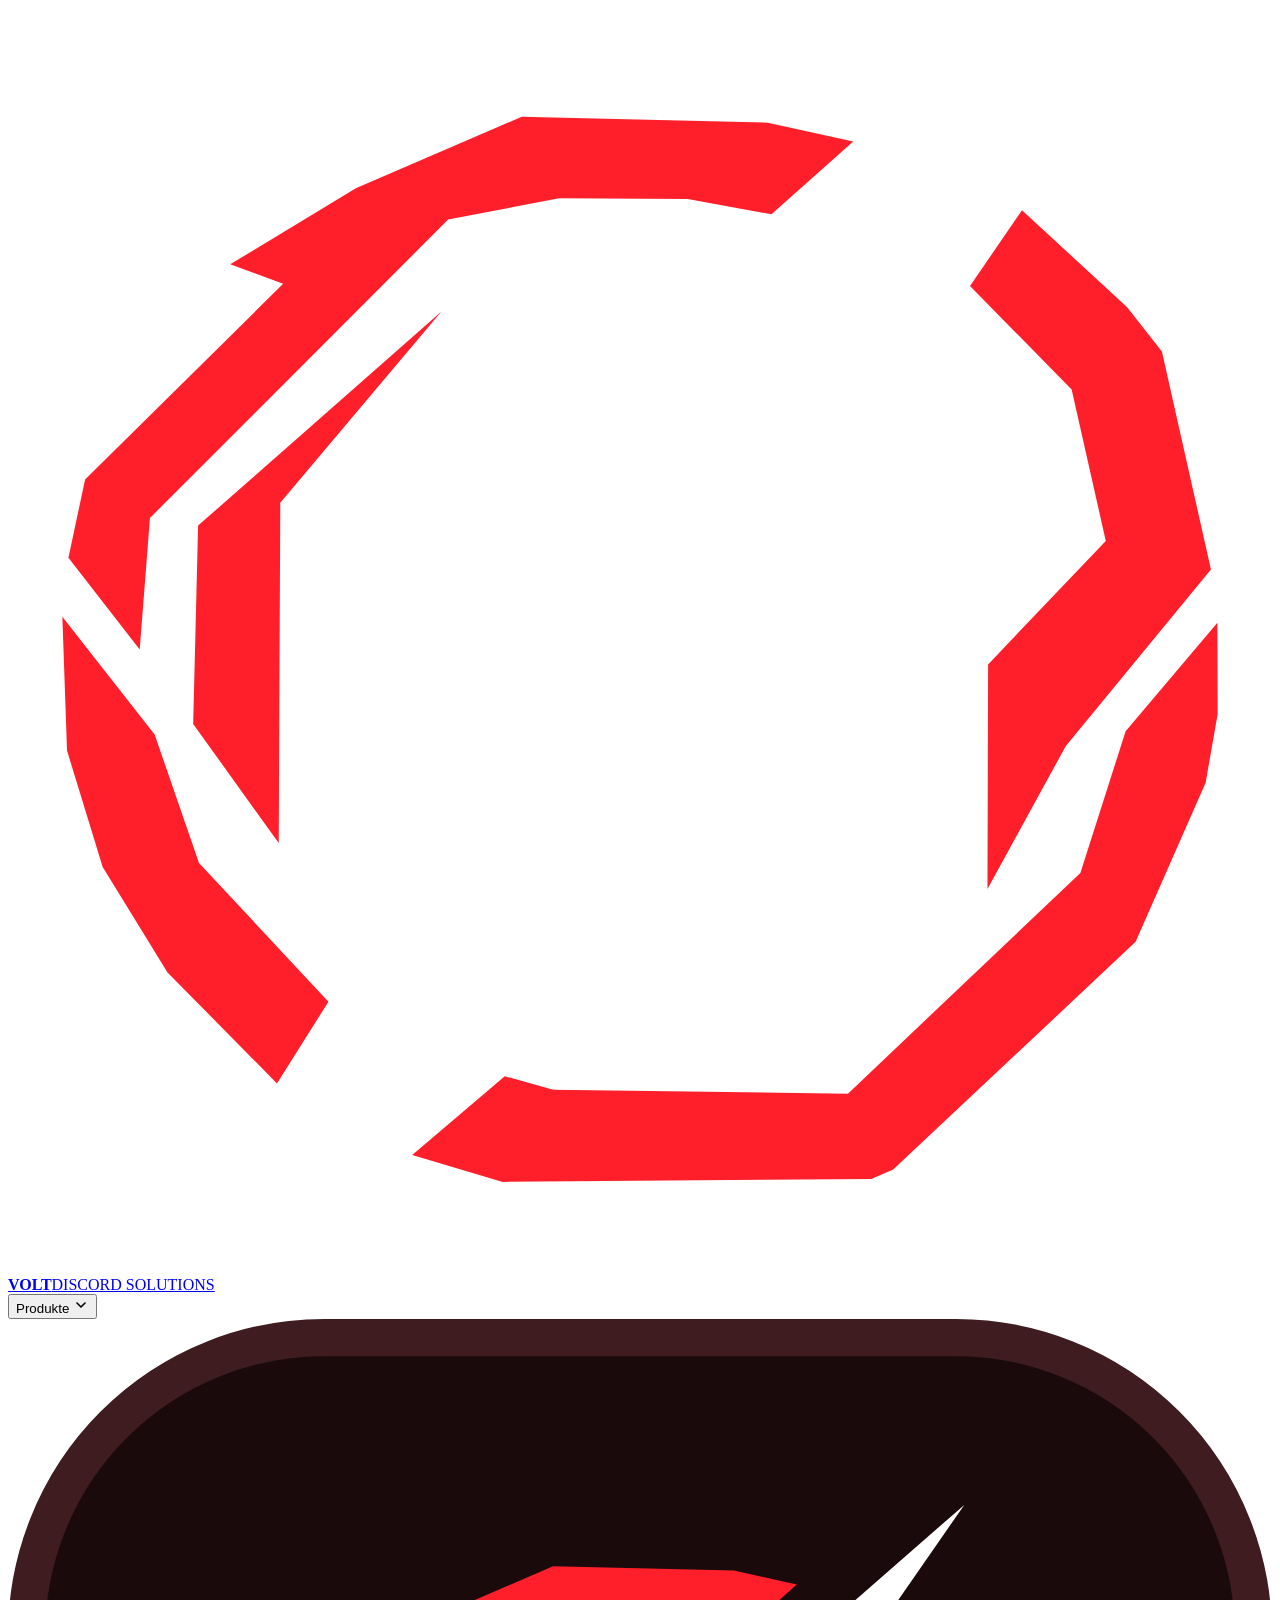
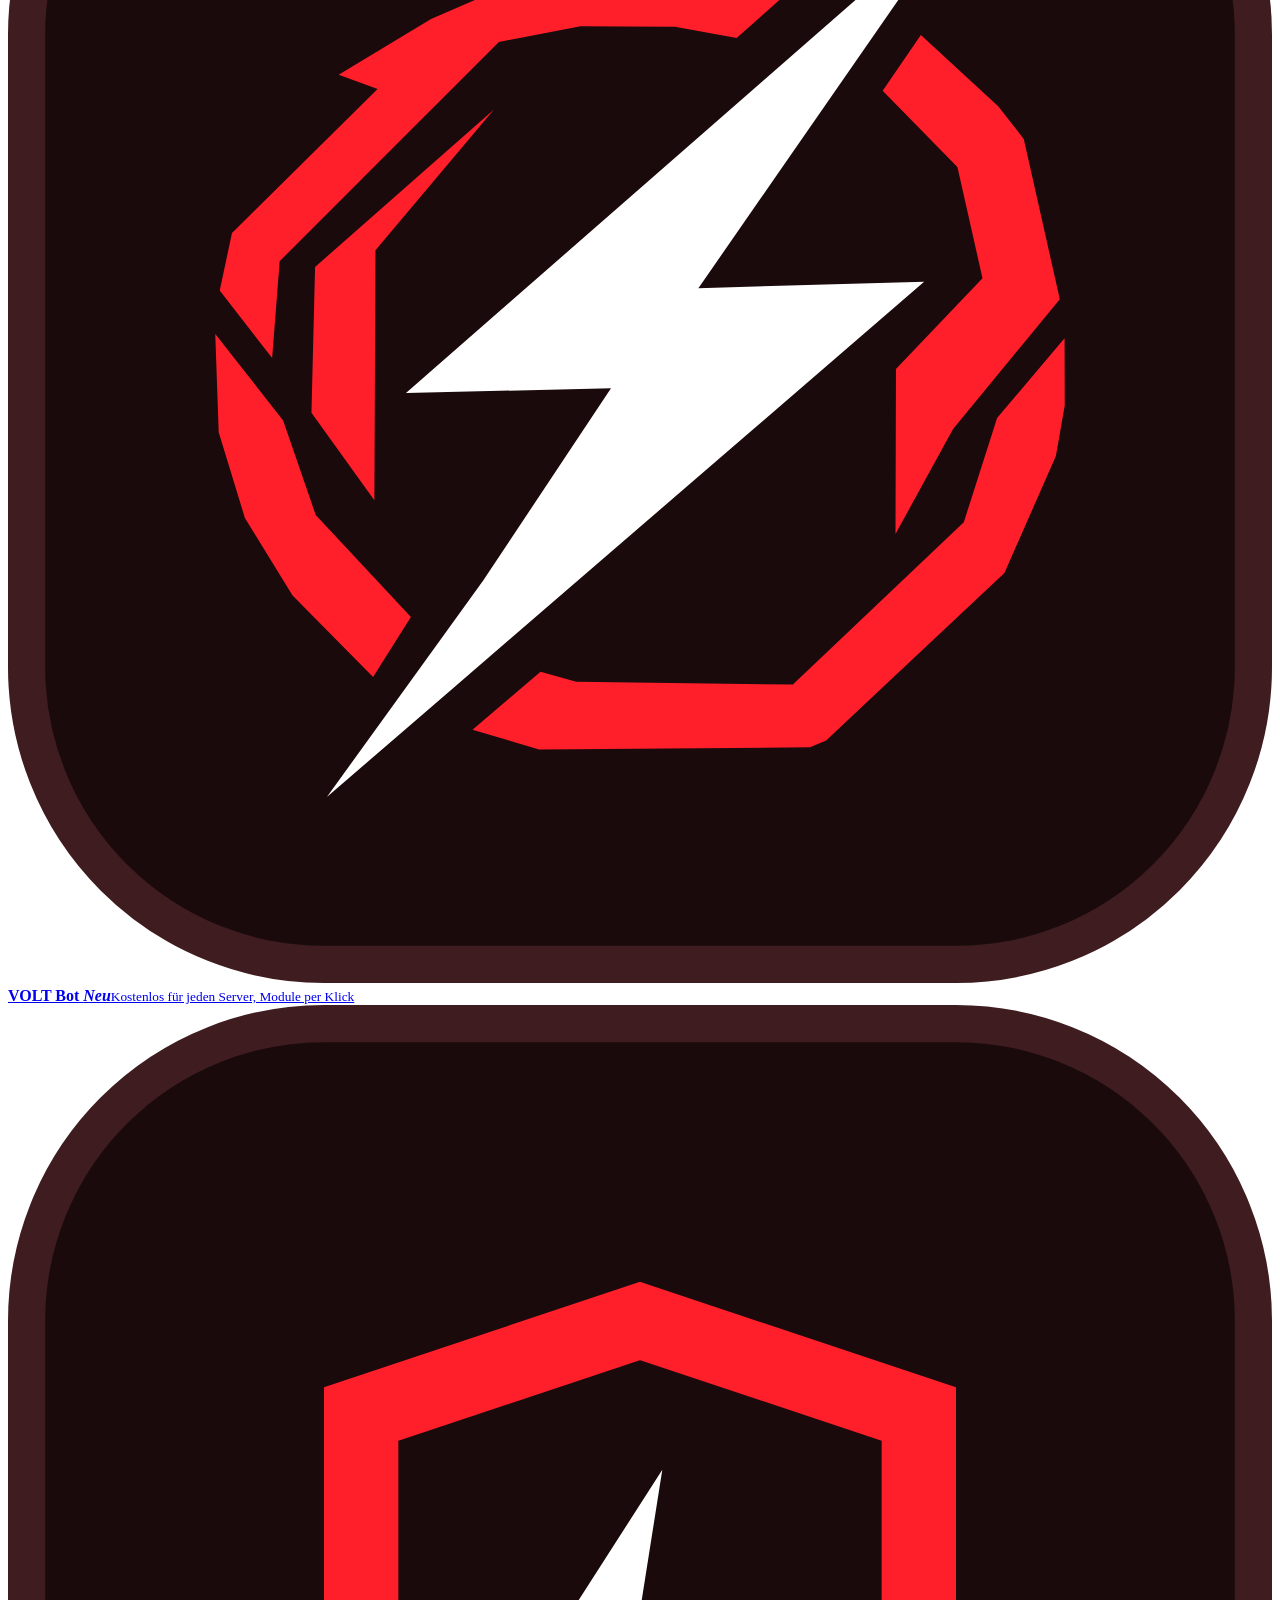
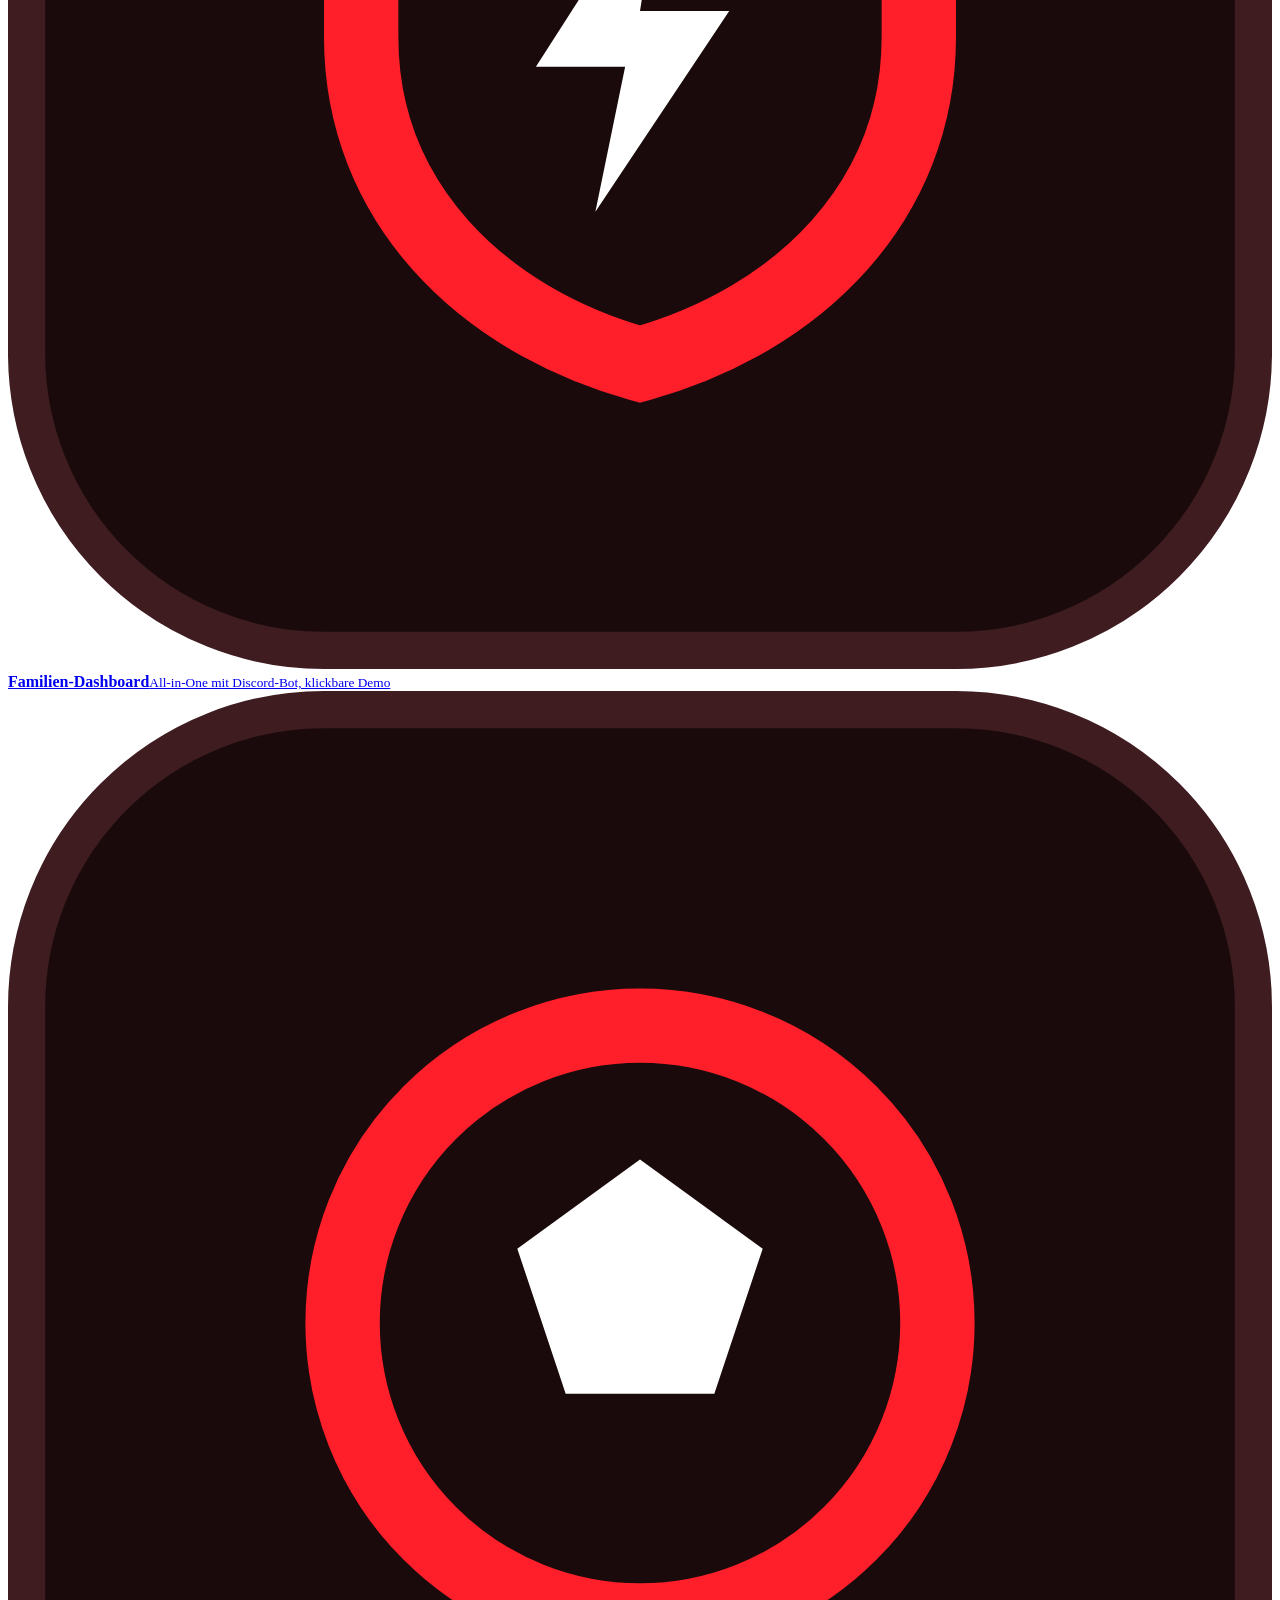
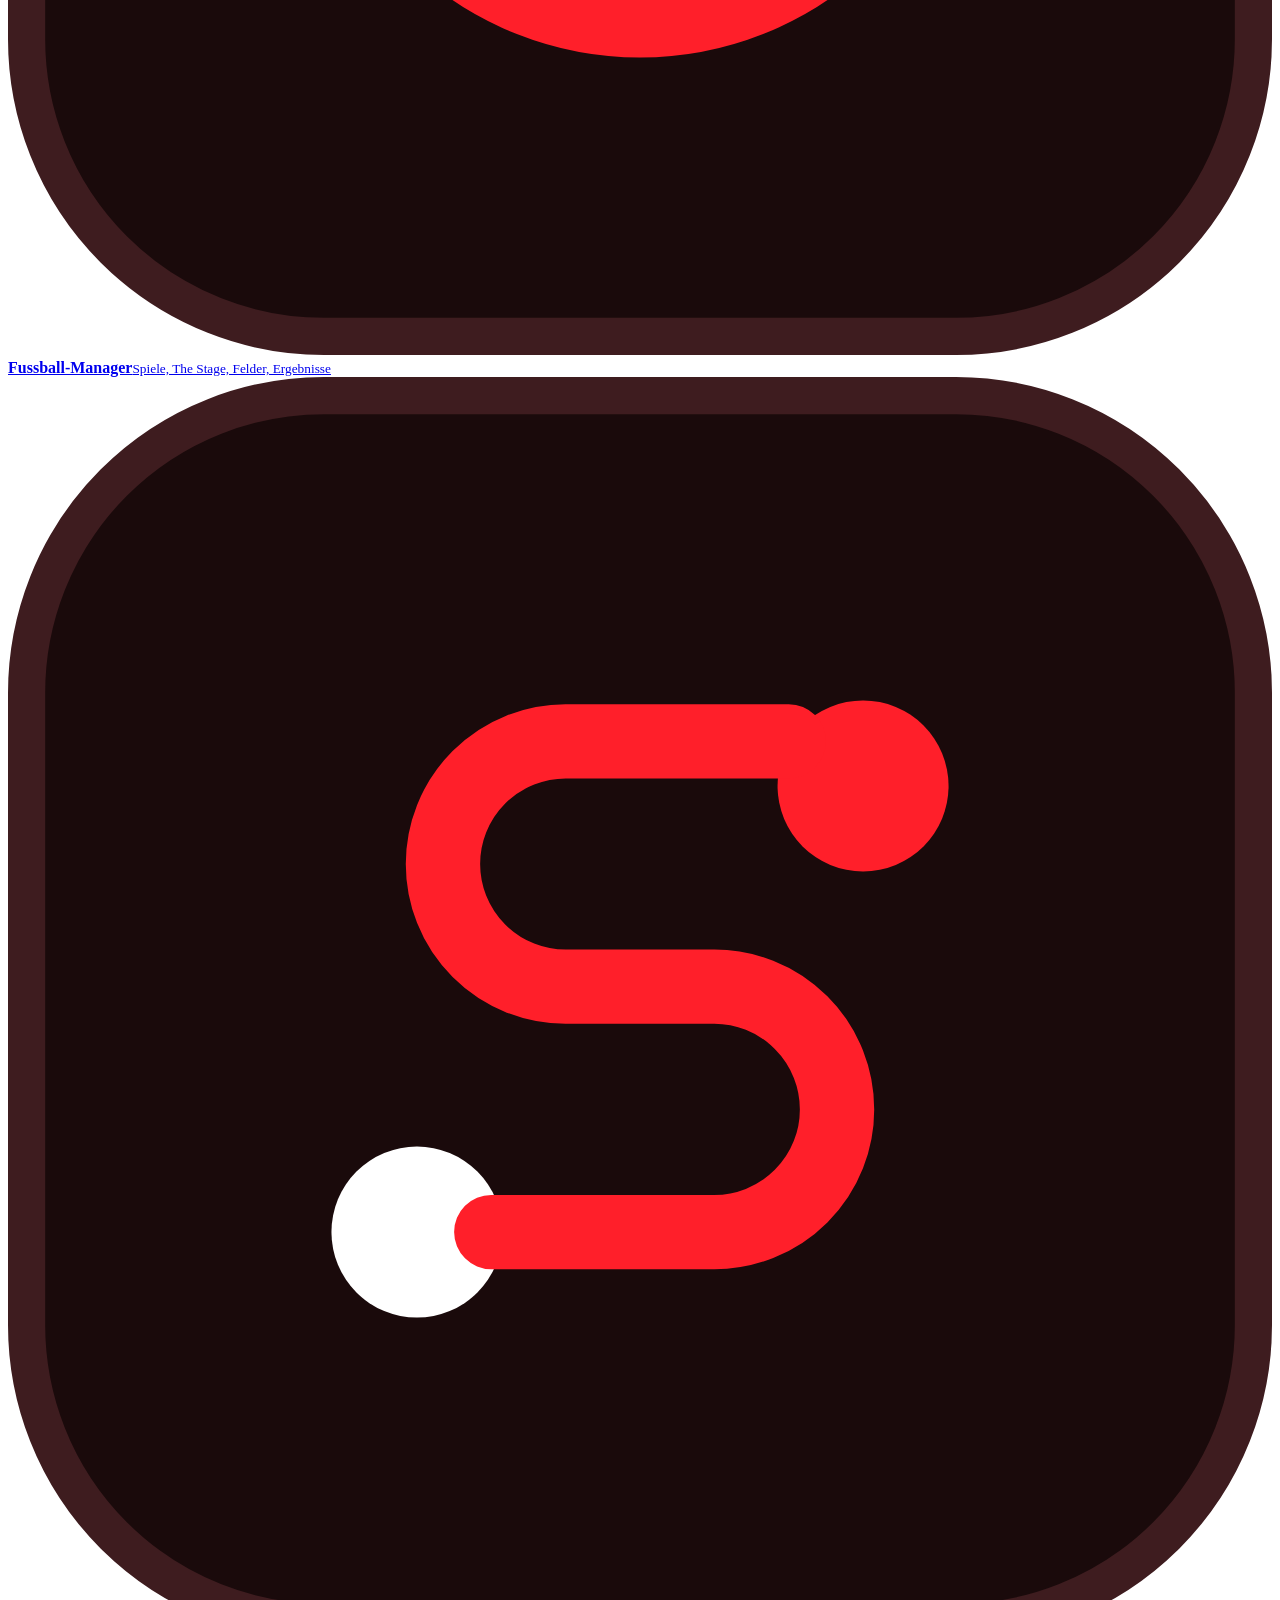
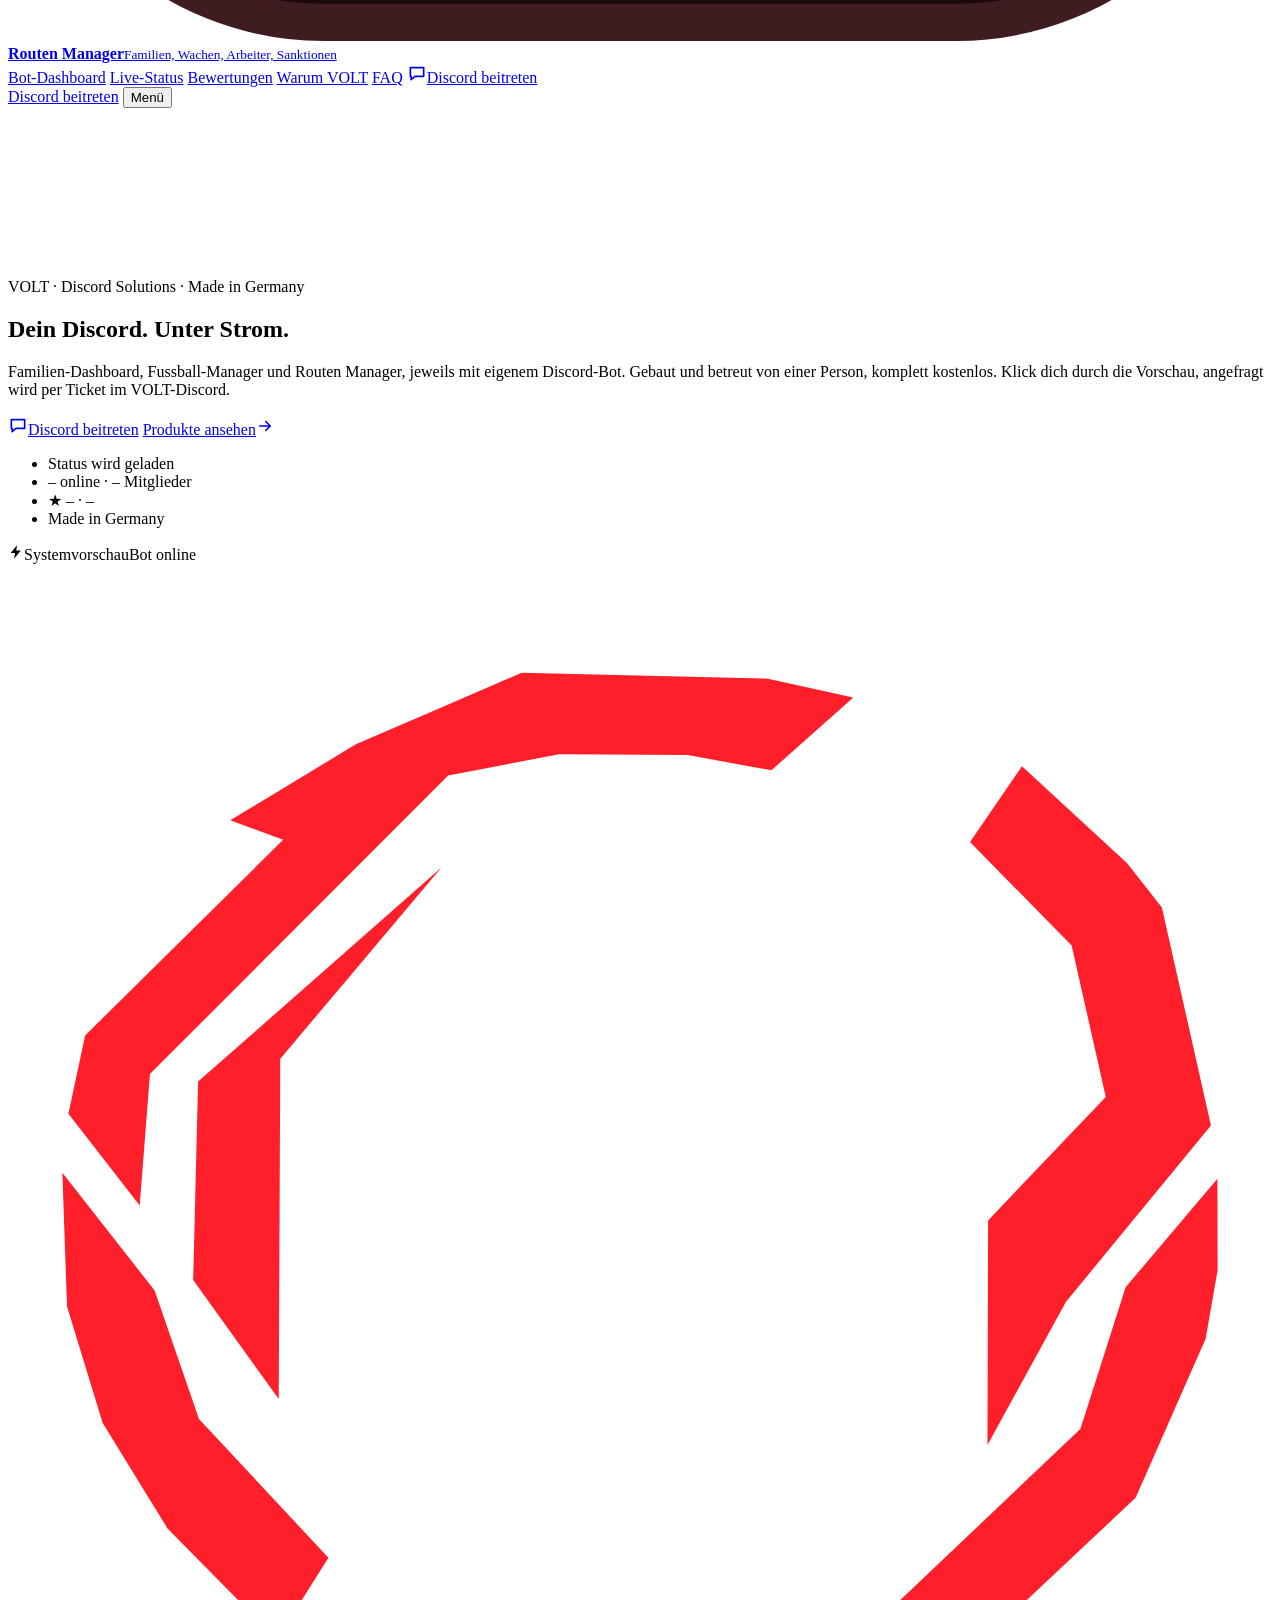
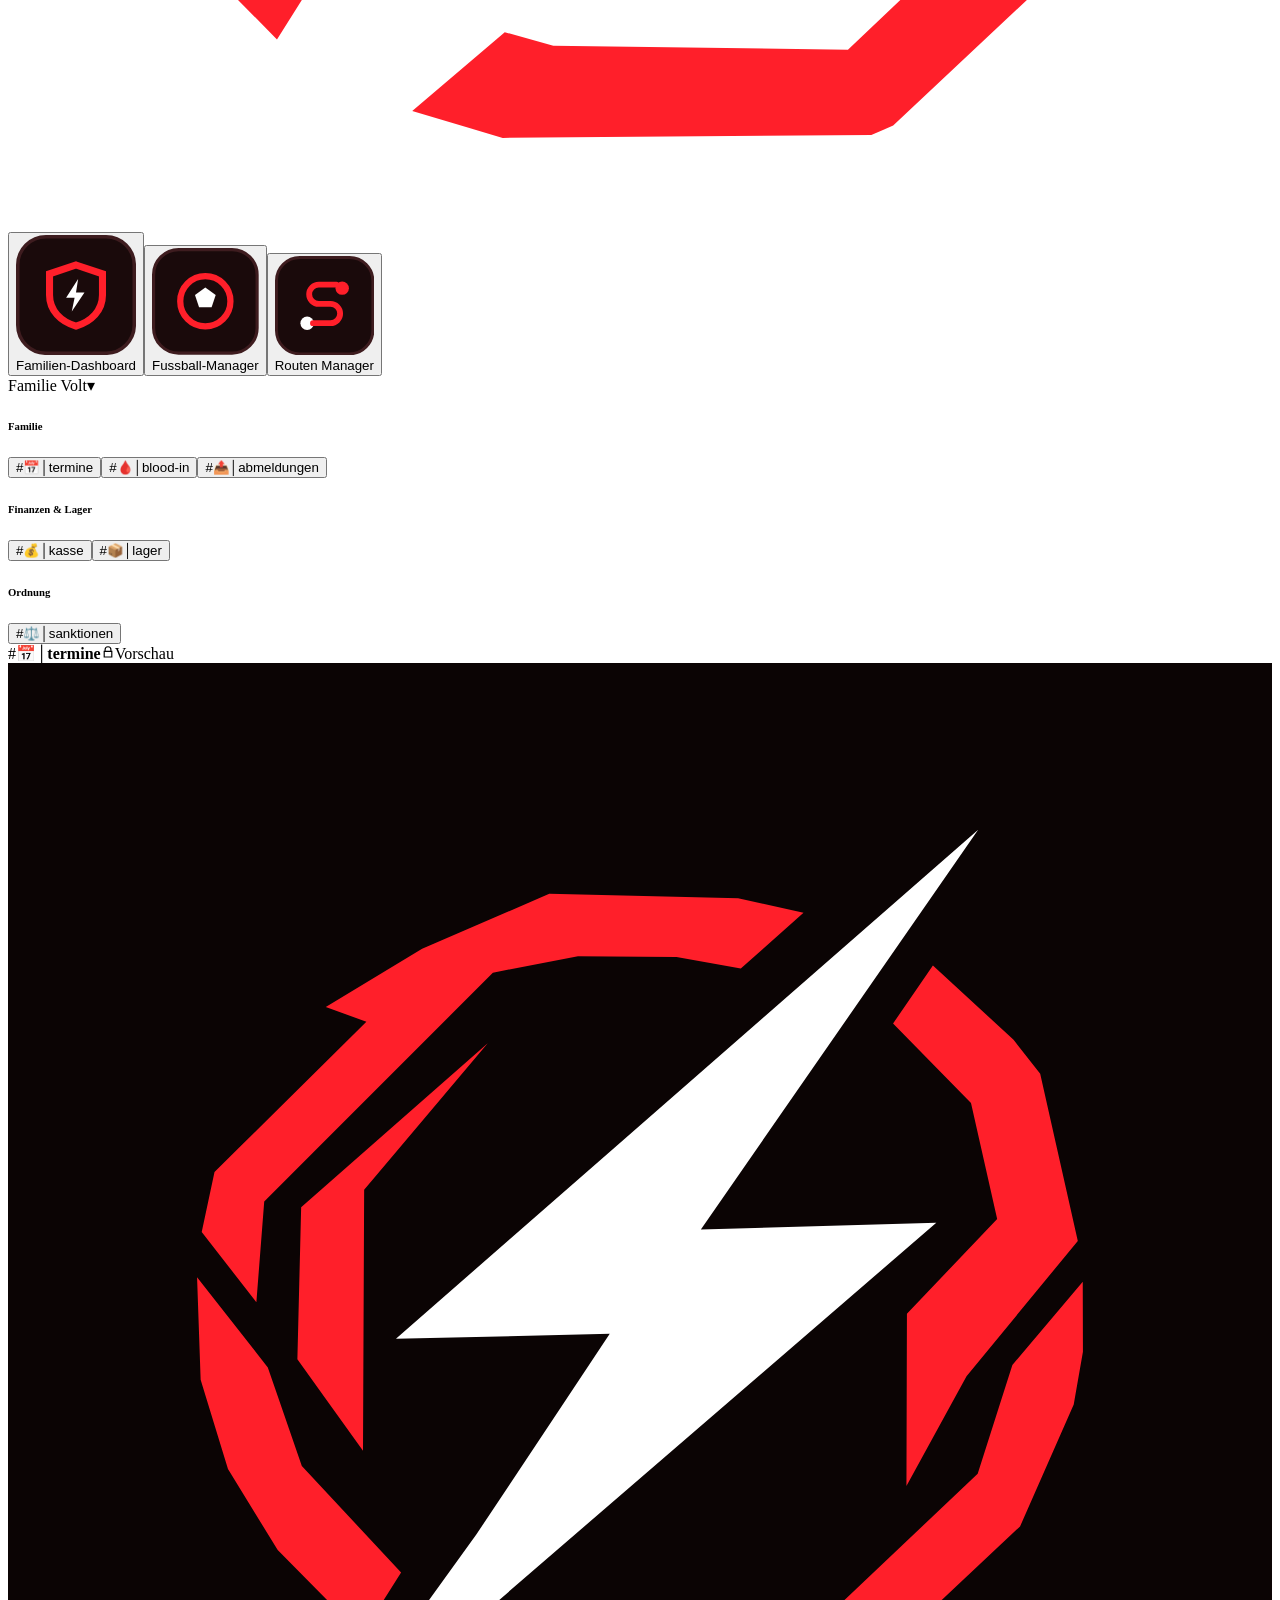
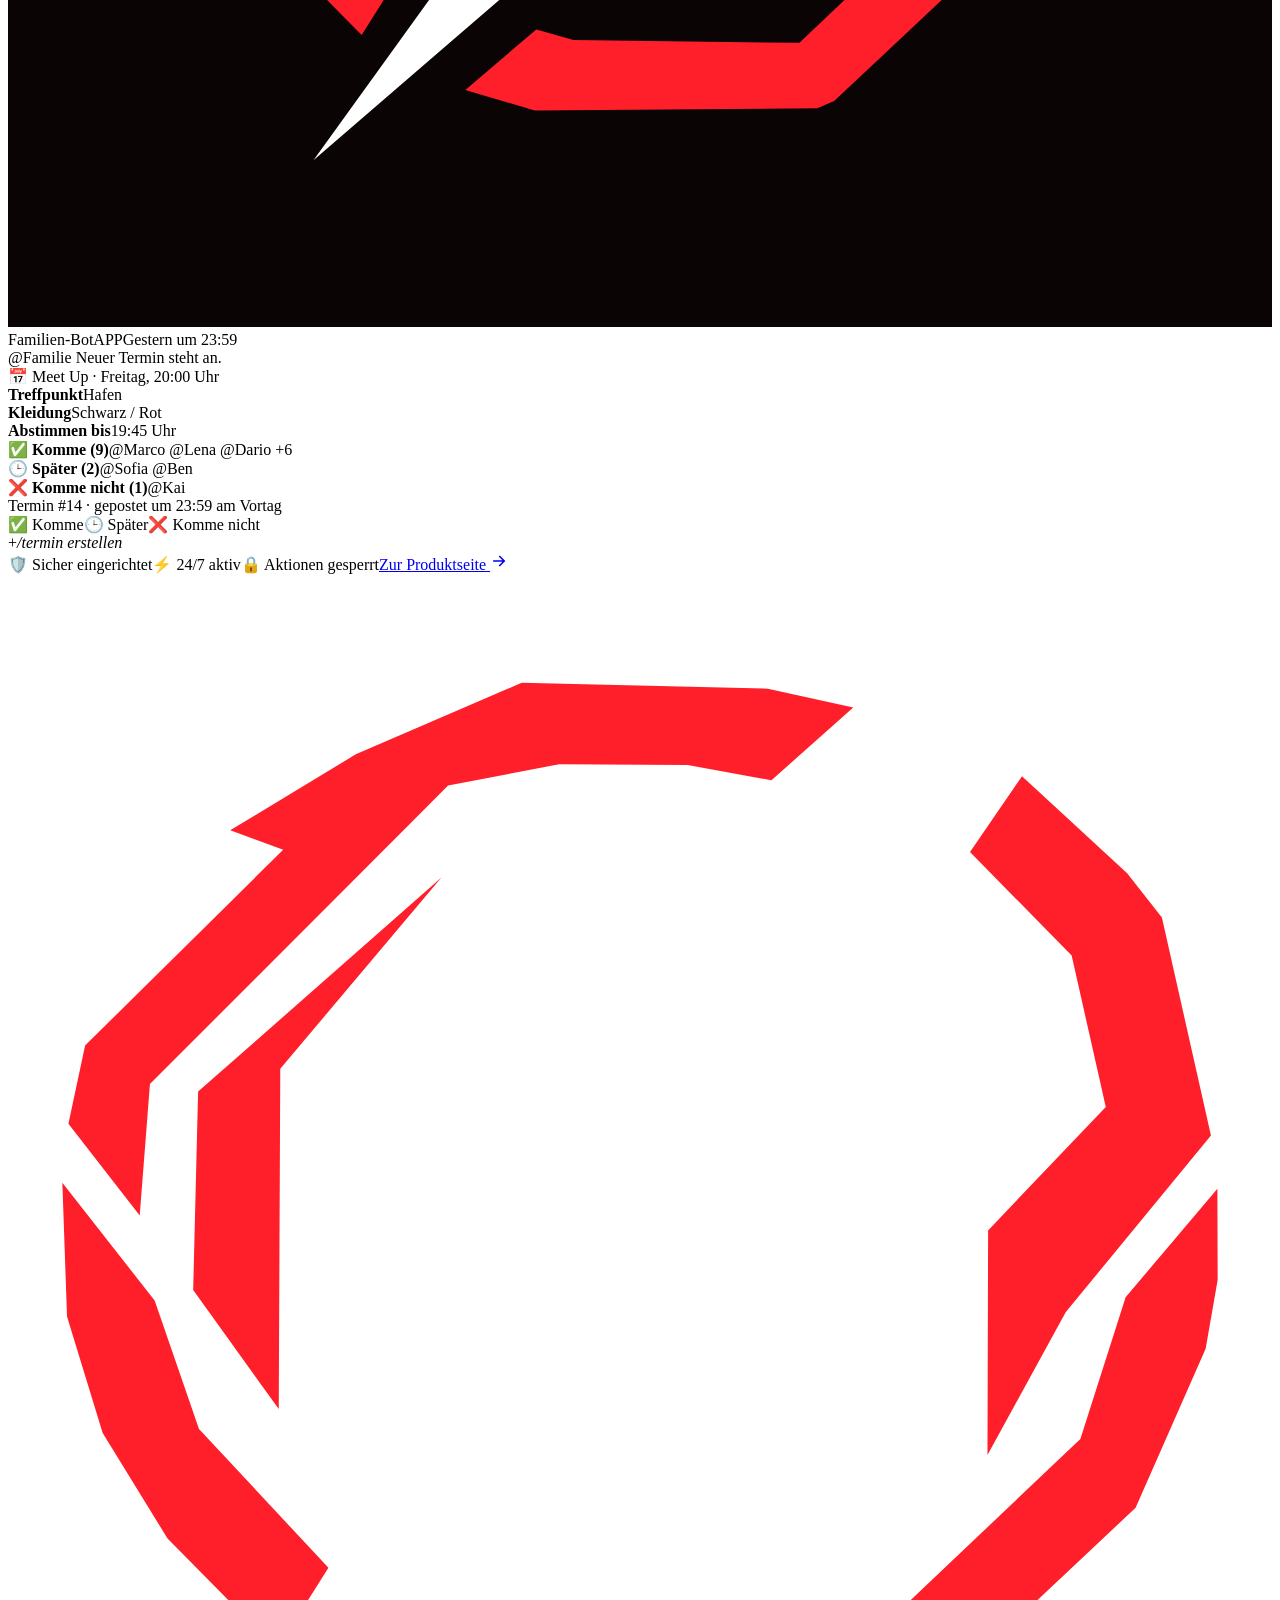
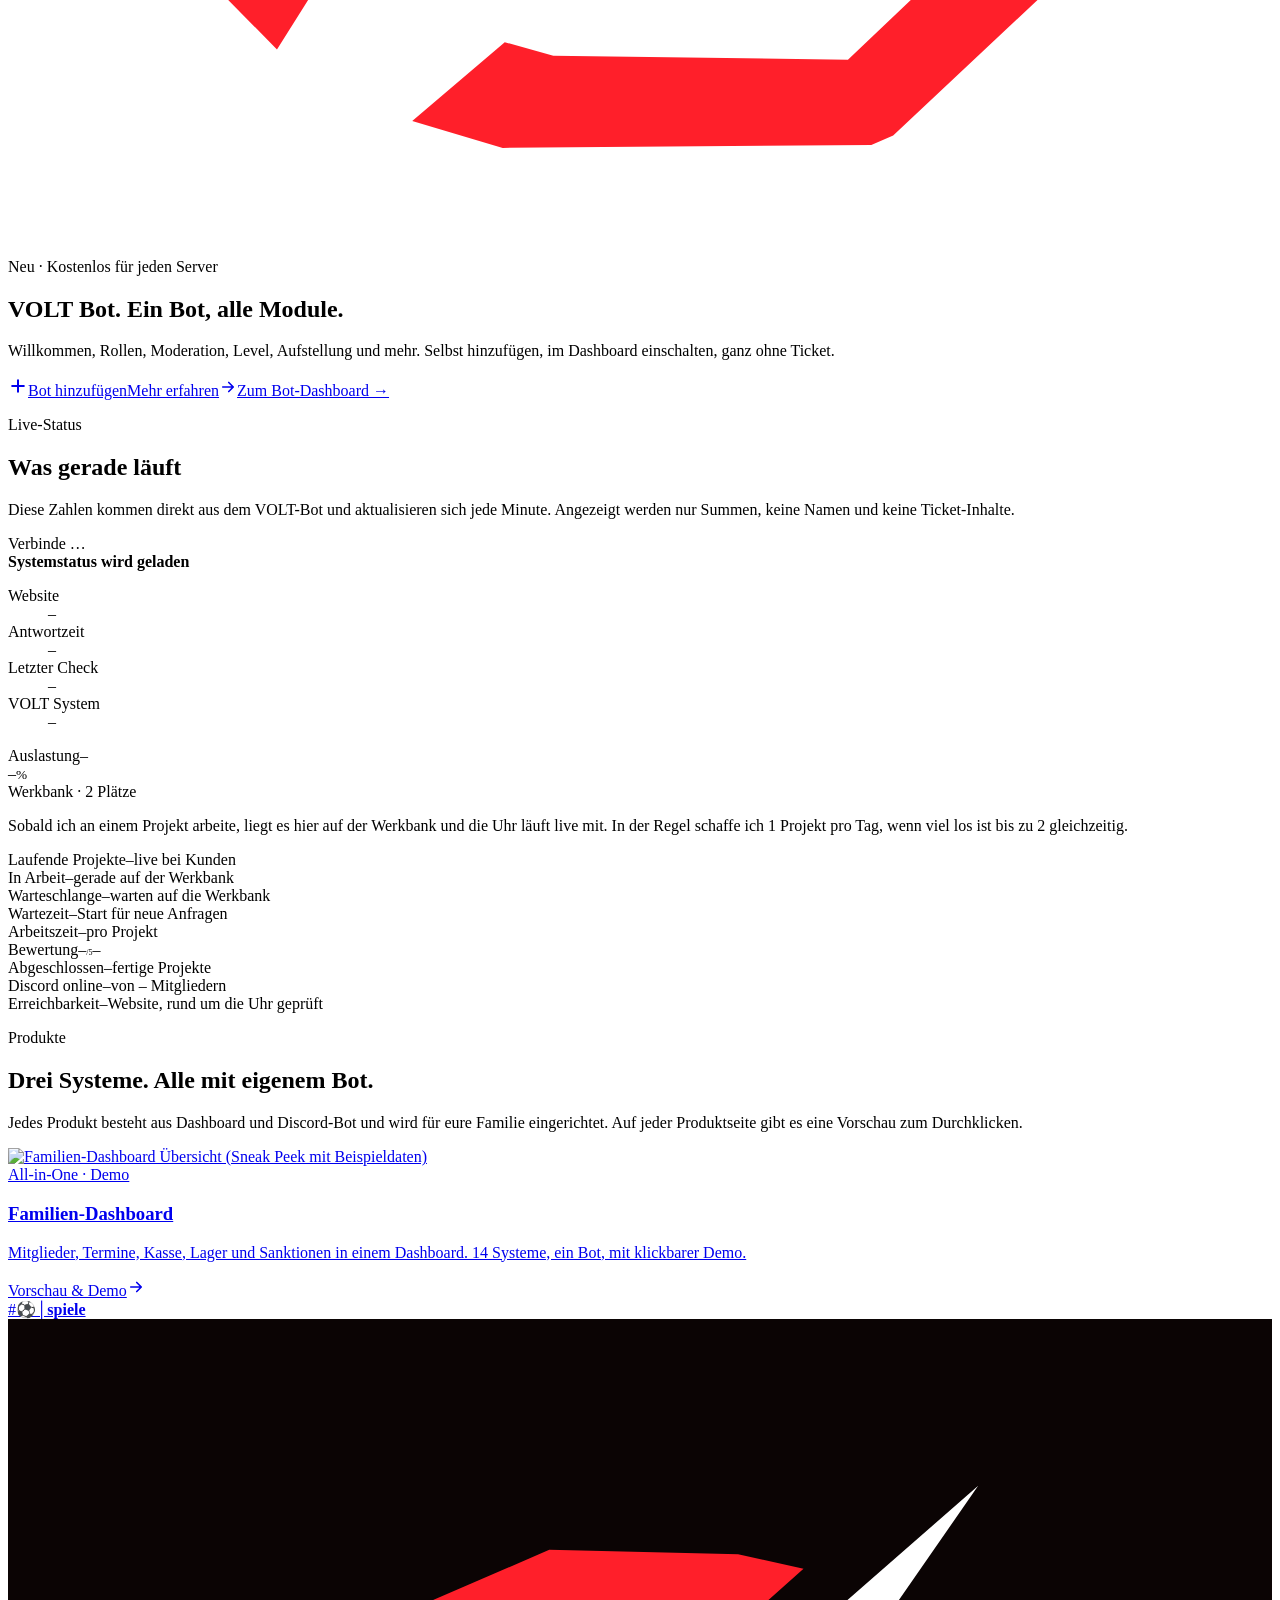
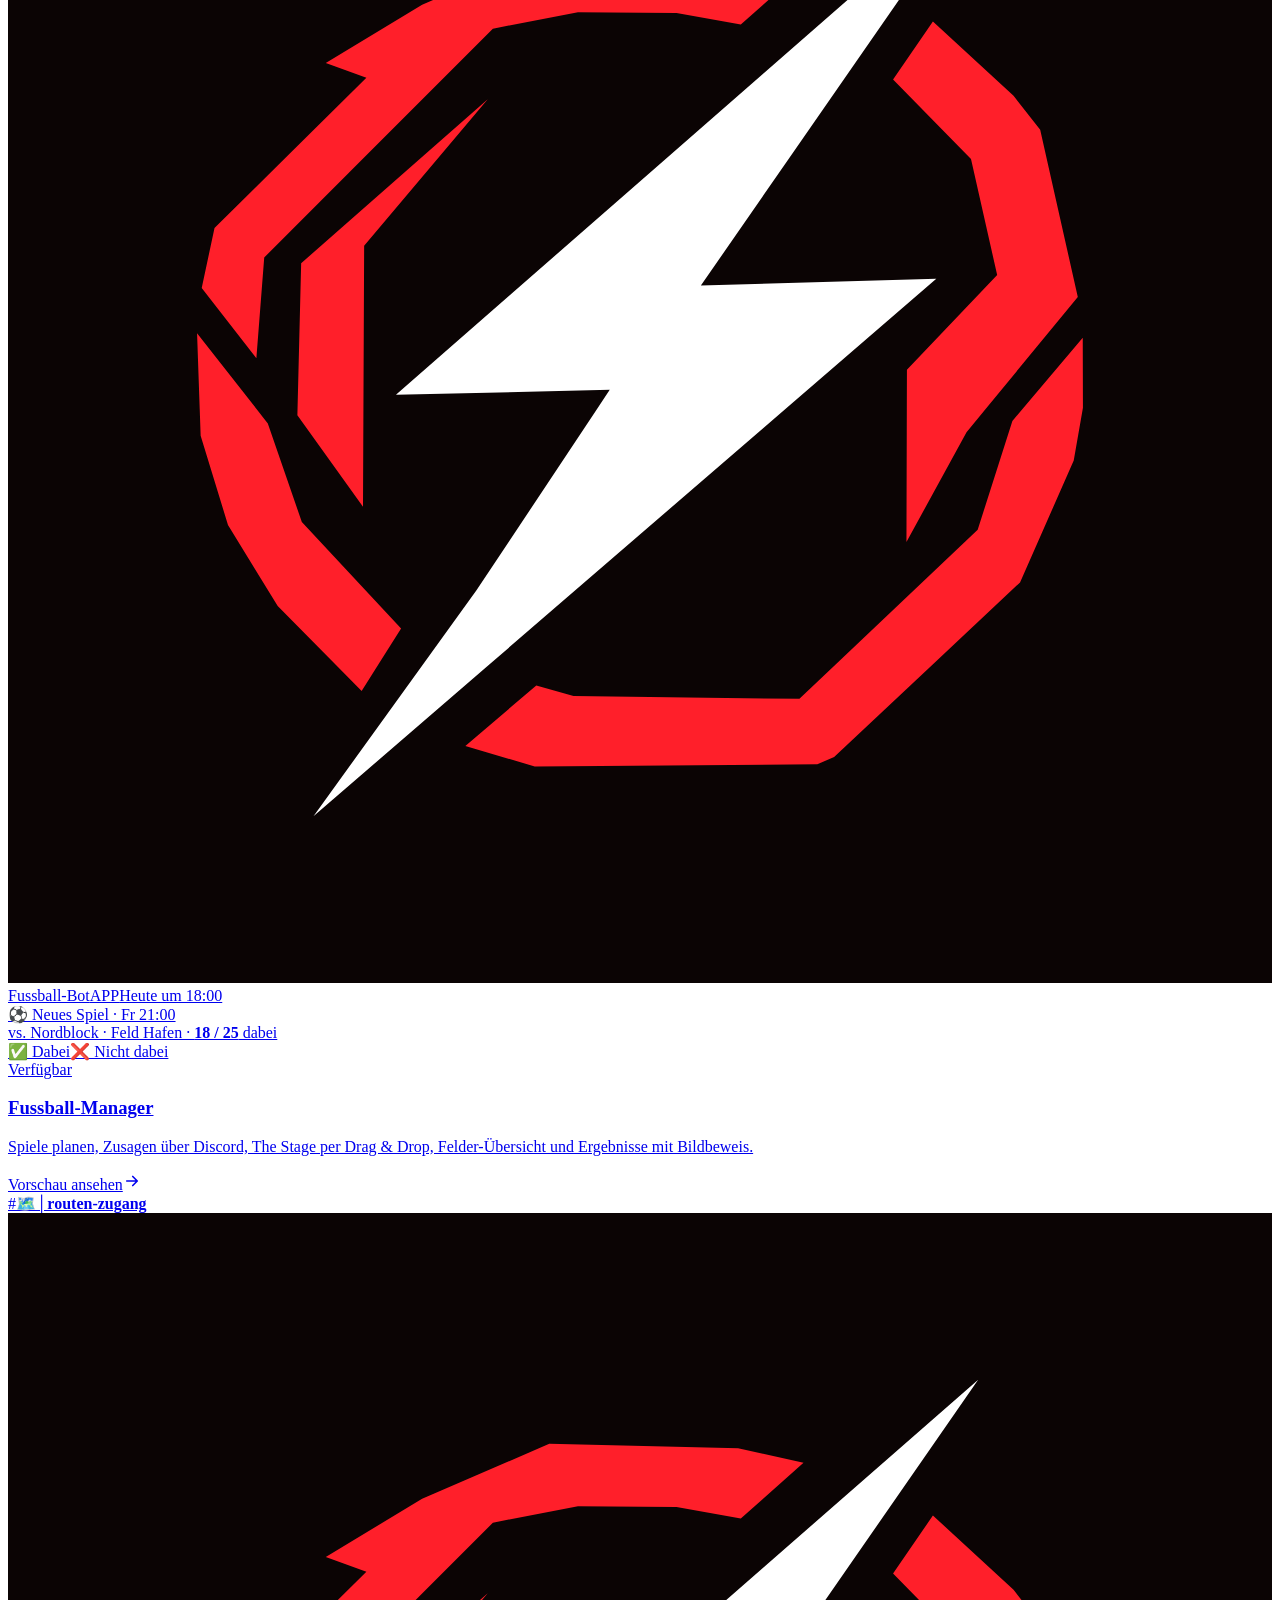
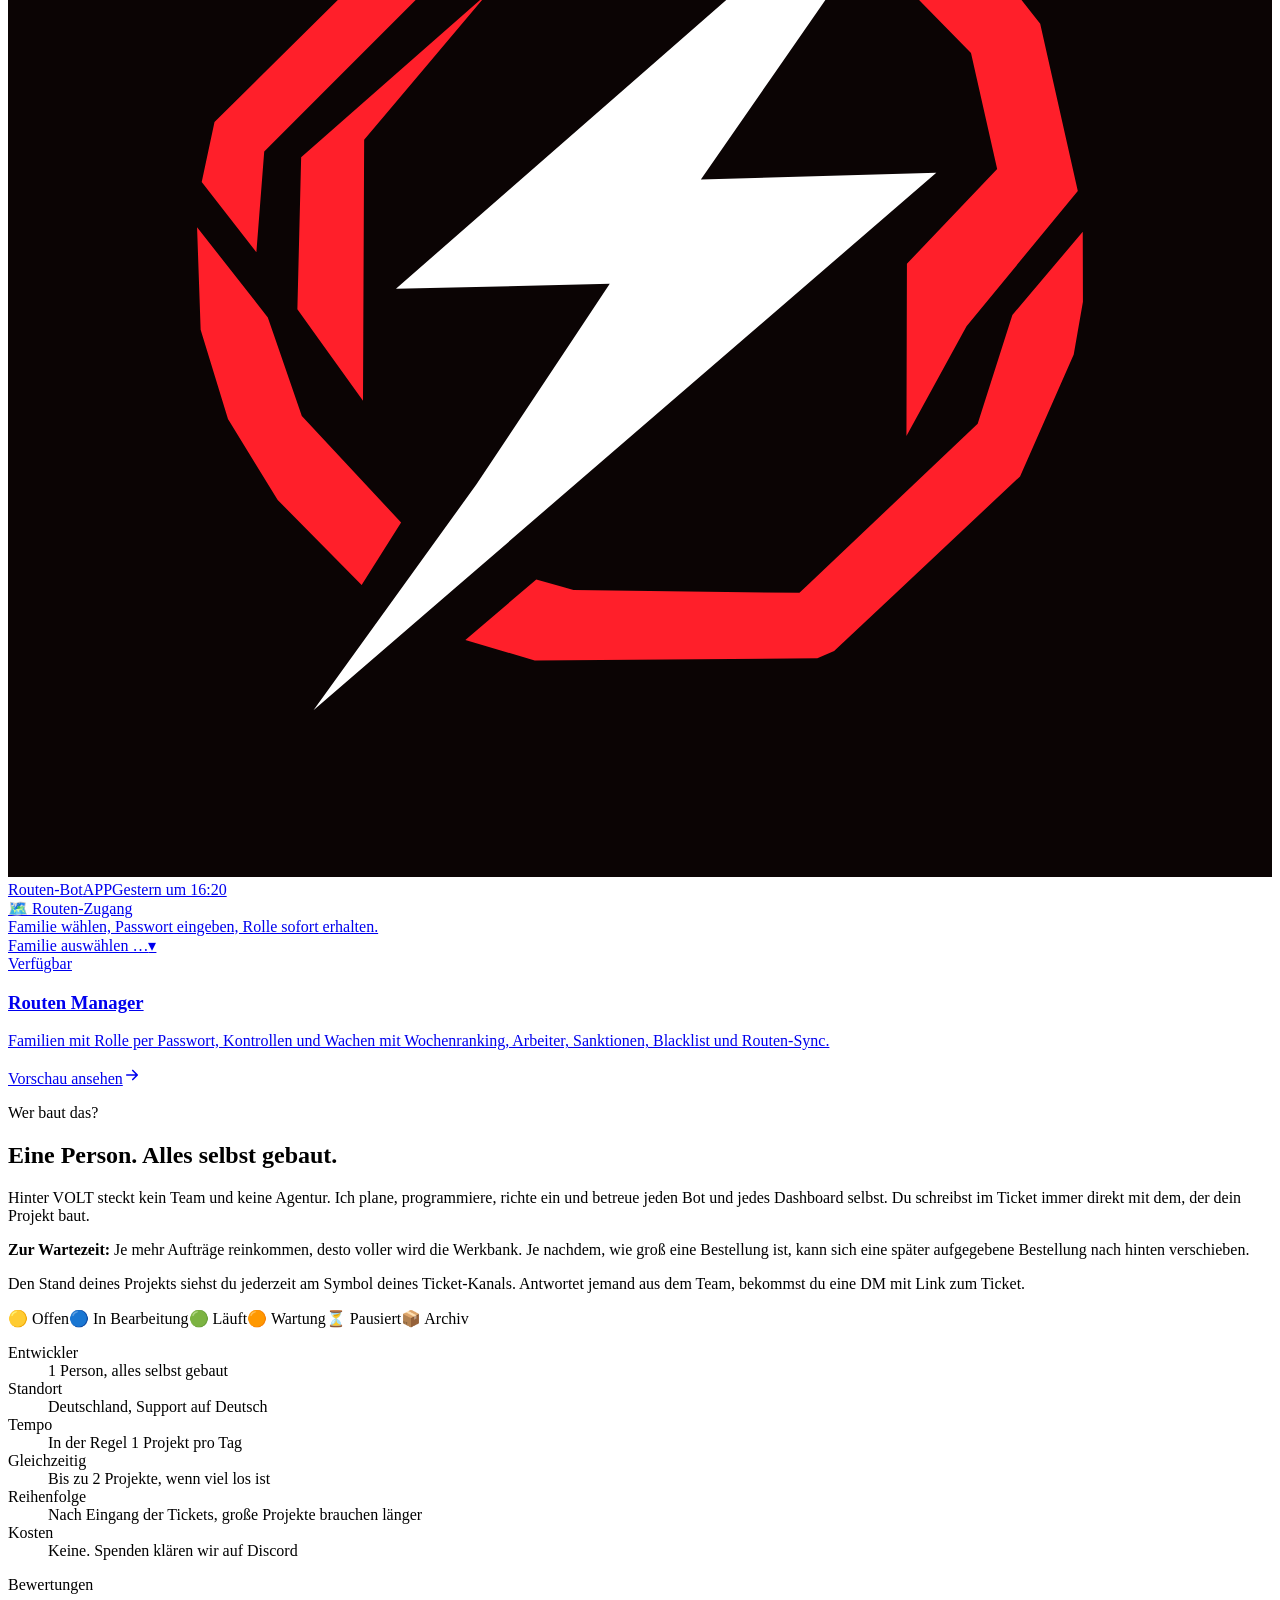
==== commit 1b173021: "Routen-System heißt jetzt Routen Manager (Website + VOLT ADMIN) Co-Authored-By: Claude Opus 5.5 <nor" ====
--- a/web/index.html
+++ b/web/index.html
@@ -4,13 +4,13 @@
 <meta charset="utf-8">
 <meta name="viewport" content="width=device-width, initial-scale=1, viewport-fit=cover">
 <title>VOLT Discord Solutions</title>
-<meta name="description" content="Familien-Dashboard, Fussball-Manager und Routen-System mit eigenem Discord-Bot. Von einer Person in Deutschland gebaut, komplett kostenlos. Jetzt dem VOLT-Discord beitreten.">
+<meta name="description" content="Familien-Dashboard, Fussball-Manager und Routen Manager mit eigenem Discord-Bot. Von einer Person in Deutschland gebaut, komplett kostenlos. Jetzt dem VOLT-Discord beitreten.">
 <meta name="theme-color" content="#050303">
 <meta property="og:type" content="website">
 <meta property="og:locale" content="de_DE">
 <meta property="og:site_name" content="VOLT – Discord Solutions">
 <meta property="og:title" content="VOLT Discord Solutions">
-<meta property="og:description" content="Familien-Dashboard, Fussball-Manager und Routen-System mit eigenem Discord-Bot. Von einer Person in Deutschland gebaut, komplett kostenlos. Jetzt dem VOLT-Discord beitreten.">
+<meta property="og:description" content="Familien-Dashboard, Fussball-Manager und Routen Manager mit eigenem Discord-Bot. Von einer Person in Deutschland gebaut, komplett kostenlos. Jetzt dem VOLT-Discord beitreten.">
 <meta property="og:url" content="https://voltstudio.work/">
 <meta property="og:image" content="https://voltstudio.work/assets/img/volt-banner-og.jpg?v=3">
 <meta property="og:image:width" content="1200">
@@ -37,7 +37,7 @@
           <a href="/volt-bot"><svg viewBox="0 0 34 34" aria-hidden="true"><rect x=".5" y=".5" width="33" height="33" rx="8" fill="#1a0a0b" stroke="#3e1c1f"/><use href="#vmark" x="4.5" y="4.5" width="25" height="25"/></svg><b>VOLT Bot <em class="new">Neu</em></b><small>Kostenlos für jeden Server, Module per Klick</small></a>
           <a href="/familien-dashboard"><svg viewBox="0 0 34 34" aria-hidden="true"><rect x=".5" y=".5" width="33" height="33" rx="8" fill="#1a0a0b" stroke="#3e1c1f"/><path d="M17 8.5 24.5 11v6c0 4.4-3.2 7.6-7.5 8.8-4.3-1.2-7.5-4.4-7.5-8.8v-6z" fill="none" stroke="#ff1f2a" stroke-width="2"/><path d="m17.6 12.5-3.4 5.3h2.4l-.8 3.9 3.6-5.4h-2.4z" fill="#fff"/></svg><b>Familien-Dashboard</b><small>All-in-One mit Discord-Bot, klickbare Demo</small></a>
           <a href="/fussball-manager"><svg viewBox="0 0 34 34" aria-hidden="true"><rect x=".5" y=".5" width="33" height="33" rx="8" fill="#1a0a0b" stroke="#3e1c1f"/><circle cx="17" cy="17" r="8" fill="none" stroke="#ff1f2a" stroke-width="2"/><path d="M17 12.6l3.3 2.4-1.3 3.9h-4l-1.3-3.9z" fill="#fff"/></svg><b>Fussball-Manager</b><small>Spiele, The Stage, Felder, Ergebnisse</small></a>
-          <a href="/routen-system"><svg viewBox="0 0 34 34" aria-hidden="true"><rect x=".5" y=".5" width="33" height="33" rx="8" fill="#1a0a0b" stroke="#3e1c1f"/><circle cx="11" cy="23" r="2.3" fill="#fff"/><circle cx="23" cy="11" r="2.3" fill="#ff1f2a"/><path d="M13 23h6a3.3 3.3 0 0 0 0-6.6h-4a3.3 3.3 0 0 1 0-6.6h6" fill="none" stroke="#ff1f2a" stroke-width="2" stroke-linecap="round"/></svg><b>Routen-System</b><small>Familien, Wachen, Arbeiter, Sanktionen</small></a>
+          <a href="/routen-system"><svg viewBox="0 0 34 34" aria-hidden="true"><rect x=".5" y=".5" width="33" height="33" rx="8" fill="#1a0a0b" stroke="#3e1c1f"/><circle cx="11" cy="23" r="2.3" fill="#fff"/><circle cx="23" cy="11" r="2.3" fill="#ff1f2a"/><path d="M13 23h6a3.3 3.3 0 0 0 0-6.6h-4a3.3 3.3 0 0 1 0-6.6h6" fill="none" stroke="#ff1f2a" stroke-width="2" stroke-linecap="round"/></svg><b>Routen Manager</b><small>Familien, Wachen, Arbeiter, Sanktionen</small></a>
         </div>
       </div>
       <a href="https://bot.voltstudio.work">Bot-Dashboard</a>
@@ -59,7 +59,7 @@
       <div class="hero-copy">
         <p class="eyebrow">VOLT · Discord Solutions · Made in Germany</p>
         <h1>Dein Discord. <span class="hot">Unter Strom.</span></h1>
-        <p class="lede">Familien-Dashboard, Fussball-Manager und Routen-System, jeweils mit eigenem Discord-Bot. Gebaut und betreut von einer Person, komplett kostenlos. Klick dich durch die Vorschau, angefragt wird per Ticket im VOLT-Discord.</p>
+        <p class="lede">Familien-Dashboard, Fussball-Manager und Routen Manager, jeweils mit eigenem Discord-Bot. Gebaut und betreut von einer Person, komplett kostenlos. Klick dich durch die Vorschau, angefragt wird per Ticket im VOLT-Discord.</p>
         <div class="cta-row">
           <a class="btn btn-red" href="https://discord.gg/RpUtNGT6uj" target="_blank" rel="noopener" data-invite><svg viewBox="0 0 24 24" width="20" height="20" aria-hidden="true"><path fill="none" stroke="currentColor" stroke-width="2" stroke-linejoin="round" d="M4 5.5h16v10.5H9.5L5 20v-4H4z"/></svg>Discord beitreten</a>
           <a class="btn btn-line" href="#produkte">Produkte ansehen<svg viewBox="0 0 24 24" width="18" height="18" aria-hidden="true"><path fill="none" stroke="currentColor" stroke-width="2.2" stroke-linecap="round" stroke-linejoin="round" d="M5 12h13M13 6l6 6-6 6"/></svg></a>
@@ -74,11 +74,11 @@
       <div class="hero-sv"><div class="sv multi" data-sv role="region" aria-label="Systemvorschau mit Beispieldaten, Funktionen eingeschränkt">
         <div class="sv-chrome"><span class="sv-dots" aria-hidden="true"><i></i><i></i><i></i></span><span class="sv-title"><svg viewBox="0 0 24 24" width="16" height="16" aria-hidden="true"><path fill="currentColor" d="M13.6 1.8 3.9 13.6h6.6l-1.3 8.6 10-12.4h-6.8z"/></svg>Systemvorschau</span><span class="sv-on"><i></i>Bot online</span></div>
         <div class="sv-body">
-          <div class="sv-rail"><span class="sv-home" aria-hidden="true"><svg viewBox="0 0 100 100" aria-hidden="true"><use href="#vmark"/></svg></span><span class="sv-sep" aria-hidden="true"></span><button type="button" class="sv-ico on" data-sv-p="familien-dashboard" aria-pressed="true" title="Familien-Dashboard"><svg viewBox="0 0 34 34" aria-hidden="true"><rect x=".5" y=".5" width="33" height="33" rx="8" fill="#1a0a0b" stroke="#3e1c1f"/><path d="M17 8.5 24.5 11v6c0 4.4-3.2 7.6-7.5 8.8-4.3-1.2-7.5-4.4-7.5-8.8v-6z" fill="none" stroke="#ff1f2a" stroke-width="2"/><path d="m17.6 12.5-3.4 5.3h2.4l-.8 3.9 3.6-5.4h-2.4z" fill="#fff"/></svg><span class="sr">Familien-Dashboard</span></button><button type="button" class="sv-ico" data-sv-p="fussball-manager" aria-pressed="false" title="Fussball-Manager"><svg viewBox="0 0 34 34" aria-hidden="true"><rect x=".5" y=".5" width="33" height="33" rx="8" fill="#1a0a0b" stroke="#3e1c1f"/><circle cx="17" cy="17" r="8" fill="none" stroke="#ff1f2a" stroke-width="2"/><path d="M17 12.6l3.3 2.4-1.3 3.9h-4l-1.3-3.9z" fill="#fff"/></svg><span class="sr">Fussball-Manager</span></button><button type="button" class="sv-ico" data-sv-p="routen-system" aria-pressed="false" title="Routen-System"><svg viewBox="0 0 34 34" aria-hidden="true"><rect x=".5" y=".5" width="33" height="33" rx="8" fill="#1a0a0b" stroke="#3e1c1f"/><circle cx="11" cy="23" r="2.3" fill="#fff"/><circle cx="23" cy="11" r="2.3" fill="#ff1f2a"/><path d="M13 23h6a3.3 3.3 0 0 0 0-6.6h-4a3.3 3.3 0 0 1 0-6.6h6" fill="none" stroke="#ff1f2a" stroke-width="2" stroke-linecap="round"/></svg><span class="sr">Routen-System</span></button></div>
-          <div class="sv-chan"><div class="sv-list" data-sv-list="familien-dashboard"><div class="sv-srv">Familie Volt<span aria-hidden="true">▾</span></div><nav aria-label="Kanäle Familien-Dashboard"><h6>Familie</h6><button type="button" data-sv-c="fd-termine" class=on data-label="📅│termine" data-input="/termin erstellen"><span class="h">#</span><span>📅│termine</span></button><button type="button" data-sv-c="fd-blood" data-label="🩸│blood-in" data-input="/blood-in"><span class="h">#</span><span>🩸│blood-in</span></button><button type="button" data-sv-c="fd-abmeldungen" data-label="📤│abmeldungen" data-input="/abmeldung"><span class="h">#</span><span>📤│abmeldungen</span></button><h6>Finanzen &amp; Lager</h6><button type="button" data-sv-c="fd-kasse" data-label="💰│kasse" data-input="/kasse"><span class="h">#</span><span>💰│kasse</span></button><button type="button" data-sv-c="fd-lager" data-label="📦│lager" data-input="/lager"><span class="h">#</span><span>📦│lager</span></button><h6>Ordnung</h6><button type="button" data-sv-c="fd-sanktionen" data-label="⚖️│sanktionen" data-input="/sanktion"><span class="h">#</span><span>⚖️│sanktionen</span></button></nav></div><div class="sv-list" data-sv-list="fussball-manager" hidden><div class="sv-srv">Volt · Spielbetrieb<span aria-hidden="true">▾</span></div><nav aria-label="Kanäle Fussball-Manager"><h6>Spielbetrieb</h6><button type="button" data-sv-c="fm-spiele" data-label="⚽│spiele" data-input="/spiel erstellen"><span class="h">#</span><span>⚽│spiele</span></button><button type="button" data-sv-c="fm-stage" data-label="🎭│the-stage" data-input="/stage posten"><span class="h">#</span><span>🎭│the-stage</span></button><button type="button" data-sv-c="fm-ergebnisse" data-label="🏆│ergebnisse" data-input="/ergebnis eintragen"><span class="h">#</span><span>🏆│ergebnisse</span></button></nav></div><div class="sv-list" data-sv-list="routen-system" hidden><div class="sv-srv">Routen-Discord<span aria-hidden="true">▾</span></div><nav aria-label="Kanäle Routen-System"><h6>Route</h6><button type="button" data-sv-c="rs-zugang" data-label="🗺️│routen-zugang" data-input="Nachricht an #routen-zugang"><span class="h">#</span><span>🗺️│routen-zugang</span></button><button type="button" data-sv-c="rs-familie" data-label="👪│familie-volt" data-input="/familie"><span class="h">#</span><span>👪│familie-volt</span></button><button type="button" data-sv-c="rs-wachen" data-label="🛡️│wachen" data-input="/wache eintragen"><span class="h">#</span><span>🛡️│wachen</span></button><h6>Verwaltung</h6><button type="button" data-sv-c="rs-sanktionen" data-label="⚖️│sanktionen" data-input="/routen-sanktion"><span class="h">#</span><span>⚖️│sanktionen</span></button><button type="button" data-sv-c="rs-sync" data-label="🔄│routen-sync" data-input="Nachricht an #routen-sync"><span class="h">#</span><span>🔄│routen-sync</span></button></nav></div></div>
+          <div class="sv-rail"><span class="sv-home" aria-hidden="true"><svg viewBox="0 0 100 100" aria-hidden="true"><use href="#vmark"/></svg></span><span class="sv-sep" aria-hidden="true"></span><button type="button" class="sv-ico on" data-sv-p="familien-dashboard" aria-pressed="true" title="Familien-Dashboard"><svg viewBox="0 0 34 34" aria-hidden="true"><rect x=".5" y=".5" width="33" height="33" rx="8" fill="#1a0a0b" stroke="#3e1c1f"/><path d="M17 8.5 24.5 11v6c0 4.4-3.2 7.6-7.5 8.8-4.3-1.2-7.5-4.4-7.5-8.8v-6z" fill="none" stroke="#ff1f2a" stroke-width="2"/><path d="m17.6 12.5-3.4 5.3h2.4l-.8 3.9 3.6-5.4h-2.4z" fill="#fff"/></svg><span class="sr">Familien-Dashboard</span></button><button type="button" class="sv-ico" data-sv-p="fussball-manager" aria-pressed="false" title="Fussball-Manager"><svg viewBox="0 0 34 34" aria-hidden="true"><rect x=".5" y=".5" width="33" height="33" rx="8" fill="#1a0a0b" stroke="#3e1c1f"/><circle cx="17" cy="17" r="8" fill="none" stroke="#ff1f2a" stroke-width="2"/><path d="M17 12.6l3.3 2.4-1.3 3.9h-4l-1.3-3.9z" fill="#fff"/></svg><span class="sr">Fussball-Manager</span></button><button type="button" class="sv-ico" data-sv-p="routen-system" aria-pressed="false" title="Routen Manager"><svg viewBox="0 0 34 34" aria-hidden="true"><rect x=".5" y=".5" width="33" height="33" rx="8" fill="#1a0a0b" stroke="#3e1c1f"/><circle cx="11" cy="23" r="2.3" fill="#fff"/><circle cx="23" cy="11" r="2.3" fill="#ff1f2a"/><path d="M13 23h6a3.3 3.3 0 0 0 0-6.6h-4a3.3 3.3 0 0 1 0-6.6h6" fill="none" stroke="#ff1f2a" stroke-width="2" stroke-linecap="round"/></svg><span class="sr">Routen Manager</span></button></div>
+          <div class="sv-chan"><div class="sv-list" data-sv-list="familien-dashboard"><div class="sv-srv">Familie Volt<span aria-hidden="true">▾</span></div><nav aria-label="Kanäle Familien-Dashboard"><h6>Familie</h6><button type="button" data-sv-c="fd-termine" class=on data-label="📅│termine" data-input="/termin erstellen"><span class="h">#</span><span>📅│termine</span></button><button type="button" data-sv-c="fd-blood" data-label="🩸│blood-in" data-input="/blood-in"><span class="h">#</span><span>🩸│blood-in</span></button><button type="button" data-sv-c="fd-abmeldungen" data-label="📤│abmeldungen" data-input="/abmeldung"><span class="h">#</span><span>📤│abmeldungen</span></button><h6>Finanzen &amp; Lager</h6><button type="button" data-sv-c="fd-kasse" data-label="💰│kasse" data-input="/kasse"><span class="h">#</span><span>💰│kasse</span></button><button type="button" data-sv-c="fd-lager" data-label="📦│lager" data-input="/lager"><span class="h">#</span><span>📦│lager</span></button><h6>Ordnung</h6><button type="button" data-sv-c="fd-sanktionen" data-label="⚖️│sanktionen" data-input="/sanktion"><span class="h">#</span><span>⚖️│sanktionen</span></button></nav></div><div class="sv-list" data-sv-list="fussball-manager" hidden><div class="sv-srv">Volt · Spielbetrieb<span aria-hidden="true">▾</span></div><nav aria-label="Kanäle Fussball-Manager"><h6>Spielbetrieb</h6><button type="button" data-sv-c="fm-spiele" data-label="⚽│spiele" data-input="/spiel erstellen"><span class="h">#</span><span>⚽│spiele</span></button><button type="button" data-sv-c="fm-stage" data-label="🎭│the-stage" data-input="/stage posten"><span class="h">#</span><span>🎭│the-stage</span></button><button type="button" data-sv-c="fm-ergebnisse" data-label="🏆│ergebnisse" data-input="/ergebnis eintragen"><span class="h">#</span><span>🏆│ergebnisse</span></button></nav></div><div class="sv-list" data-sv-list="routen-system" hidden><div class="sv-srv">Routen-Discord<span aria-hidden="true">▾</span></div><nav aria-label="Kanäle Routen Manager"><h6>Route</h6><button type="button" data-sv-c="rs-zugang" data-label="🗺️│routen-zugang" data-input="Nachricht an #routen-zugang"><span class="h">#</span><span>🗺️│routen-zugang</span></button><button type="button" data-sv-c="rs-familie" data-label="👪│familie-volt" data-input="/familie"><span class="h">#</span><span>👪│familie-volt</span></button><button type="button" data-sv-c="rs-wachen" data-label="🛡️│wachen" data-input="/wache eintragen"><span class="h">#</span><span>🛡️│wachen</span></button><h6>Verwaltung</h6><button type="button" data-sv-c="rs-sanktionen" data-label="⚖️│sanktionen" data-input="/routen-sanktion"><span class="h">#</span><span>⚖️│sanktionen</span></button><button type="button" data-sv-c="rs-sync" data-label="🔄│routen-sync" data-input="Nachricht an #routen-sync"><span class="h">#</span><span>🔄│routen-sync</span></button></nav></div></div>
           <div class="sv-main">
             <div class="sv-head"><span class="h">#</span><b data-sv-name>📅│termine</b><span class="sv-pill" data-lock><svg viewBox="0 0 24 24" width="14" height="14" aria-hidden="true"><path fill="none" stroke="currentColor" stroke-width="2" stroke-linecap="round" d="M7 11V8a5 5 0 0 1 10 0v3M5.5 11h13v9.5h-13z"/></svg>Vorschau</span></div>
-            <div class="sv-feeds"><div class="sv-feed" data-sv-feed="fd-termine"><div class="dc-msg"><div class="dc-ava"><svg viewBox="0 0 100 100" aria-hidden="true"><rect width="100" height="100" fill="#0b0404"/><use href="#vmark" x="11.66" y="11.66" width="76.68" height="76.68"/></svg></div><div><div class="dc-meta"><span class="dc-name red">Familien-Bot</span><span class="dc-app">APP</span><time>Gestern um 23:59</time></div><div class="dc-text"><span class="dc-role">@Familie</span> Neuer Termin steht an.</div><div class="dc-embed "><div class="dc-e-title plain">📅 Meet Up · Freitag, 20:00 Uhr</div><div class="dc-fields "><div class="dc-field"><b>Treffpunkt</b><span>Hafen</span></div><div class="dc-field"><b>Kleidung</b><span>Schwarz / Rot</span></div><div class="dc-field"><b>Abstimmen bis</b><span>19:45 Uhr</span></div></div><div class="dc-fields "><div class="dc-field"><b>✅ Komme (9)</b><span><span class="dc-mention">@Marco</span> <span class="dc-mention">@Lena</span> <span class="dc-mention">@Dario</span> +6</span></div><div class="dc-field"><b>🕒 Später (2)</b><span><span class="dc-mention">@Sofia</span> <span class="dc-mention">@Ben</span></span></div><div class="dc-field"><b>❌ Komme nicht (1)</b><span><span class="dc-mention">@Kai</span></span></div></div><div class="dc-e-foot">Termin #14 · gepostet um 23:59 am Vortag</div></div><div class="dc-btns"><span class="dc-btn green" data-lock>✅ Komme</span><span class="dc-btn " data-lock>🕒 Später</span><span class="dc-btn red" data-lock>❌ Komme nicht</span></div></div></div></div><div class="sv-feed" data-sv-feed="fd-blood" hidden><div class="dc-msg"><div class="dc-ava"><svg viewBox="0 0 100 100" aria-hidden="true"><rect width="100" height="100" fill="#0b0404"/><use href="#vmark" x="11.66" y="11.66" width="76.68" height="76.68"/></svg></div><div><div class="dc-meta"><span class="dc-name red">Familien-Bot</span><span class="dc-app">APP</span><time>Heute um 14:12</time></div><div class="dc-embed green"><div class="dc-e-title plain">🩸 Blood-In · Willkommen in der Familie</div><div class="dc-e-desc"><span class="dc-mention">@Nico</span> ist ab heute Teil von <b>Familie Volt</b>.</div><div class="dc-fields "><div class="dc-field"><b>Rang</b><span>Prospect</span></div><div class="dc-field"><b>Probezeit bis</b><span>14.11.2026</span></div><div class="dc-field"><b>Aufgenommen von</b><span><span class="dc-mention">@Marco</span></span></div></div><div class="dc-e-foot">Rolle automatisch vergeben · Eintrag im Blood-Log</div></div></div></div></div><div class="sv-feed" data-sv-feed="fd-abmeldungen" hidden><div class="dc-msg"><div class="dc-ava"><svg viewBox="0 0 100 100" aria-hidden="true"><rect width="100" height="100" fill="#0b0404"/><use href="#vmark" x="11.66" y="11.66" width="76.68" height="76.68"/></svg></div><div><div class="dc-meta"><span class="dc-name red">Familien-Bot</span><span class="dc-app">APP</span><time>Heute um 09:30</time></div><div class="dc-embed "><div class="dc-e-title plain">📤 Abmeldungszentrum</div><div class="dc-e-desc">Reiche deine Abmeldung ein oder verwalte sie direkt per Button.</div><div class="dc-fields one"><div class="dc-field"><b>Aktiv</b><span><span class="dc-mention">@Lena</span> · 02.11. bis 09.11. · Urlaub</span></div><div class="dc-field"><b>Geplant</b><span><span class="dc-mention">@Tarik</span> · 15.11. bis 16.11. · Arbeit</span></div></div><div class="dc-e-foot">Kurz- und Langzeit · Übersicht im Dashboard</div></div><div class="dc-btns"><span class="dc-btn green" data-lock>📤 Abmeldung einreichen</span><span class="dc-btn red" data-lock>🗑️ Löschen</span><span class="dc-btn " data-lock>📋 Meine Abmeldungen</span></div></div></div></div><div class="sv-feed" data-sv-feed="fd-kasse" hidden><div class="dc-msg"><div class="dc-ava"><svg viewBox="0 0 100 100" aria-hidden="true"><rect width="100" height="100" fill="#0b0404"/><use href="#vmark" x="11.66" y="11.66" width="76.68" height="76.68"/></svg></div><div><div class="dc-meta"><span class="dc-name red">Familien-Bot</span><span class="dc-app">APP</span><time>Heute um 18:05</time></div><div class="dc-embed "><div class="dc-e-title plain">💰 Kasse · Woche 44</div><div class="dc-fields "><div class="dc-field"><b>🟢 Grüngeld</b><span>$1.240.500</span></div><div class="dc-field"><b>⚫ Schwarzgeld</b><span>$386.000</span></div><div class="dc-field"><b>Wochenabgaben</b><span>11 / 14 bezahlt</span></div></div><div class="dc-e-foot">Woche schließt Sonntag 23:59 automatisch ab</div></div><div class="dc-btns"><span class="dc-btn green" data-lock>➕ Einzahlen</span><span class="dc-btn red" data-lock>➖ Auszahlen</span><span class="dc-btn " data-lock>📜 Verlauf</span></div></div></div></div><div class="sv-feed" data-sv-feed="fd-lager" hidden><div class="dc-msg"><div class="dc-ava"><svg viewBox="0 0 100 100" aria-hidden="true"><rect width="100" height="100" fill="#0b0404"/><use href="#vmark" x="11.66" y="11.66" width="76.68" height="76.68"/></svg></div><div><div class="dc-meta"><span class="dc-name red">Familien-Bot</span><span class="dc-app">APP</span><time>Heute um 19:41</time></div><div class="dc-embed "><div class="dc-e-title plain">📦 Leihgabe</div><div class="dc-fields "><div class="dc-field"><b>Gegenstand</b><span>Kampfpistole × 1</span></div><div class="dc-field"><b>An</b><span><span class="dc-mention">@Tarik</span></span></div><div class="dc-field"><b>Zurück bis</b><span>So, 20:00 Uhr</span></div></div><div class="dc-e-foot">Bestand wird live im Dashboard abgezogen</div></div><div class="dc-btns"><span class="dc-btn green" data-lock>✅ Zurückgegeben</span><span class="dc-btn " data-lock>⏳ Verlängern</span></div></div></div></div><div class="sv-feed" data-sv-feed="fd-sanktionen" hidden><div class="dc-msg"><div class="dc-ava"><svg viewBox="0 0 100 100" aria-hidden="true"><rect width="100" height="100" fill="#0b0404"/><use href="#vmark" x="11.66" y="11.66" width="76.68" height="76.68"/></svg></div><div><div class="dc-meta"><span class="dc-name red">Familien-Bot</span><span class="dc-app">APP</span><time>Heute um 20:17</time></div><div class="dc-embed "><div class="dc-e-title plain">⚠️ Sanktion · Ben</div><div class="dc-fields "><div class="dc-field"><b>Grund</b><span>Meet Up verpasst</span></div><div class="dc-field"><b>Betrag</b><span>$5.000</span></div><div class="dc-field"><b>Frist</b><span>03.11. · 20:00 Uhr</span></div></div><div class="dc-e-foot">Erinnerung per DM 24 Stunden vor Ablauf</div></div><div class="dc-btns"><span class="dc-btn green" data-lock>✅ Als bezahlt markieren</span><span class="dc-btn " data-lock>✏️ Bearbeiten</span></div></div></div></div><div class="sv-feed" data-sv-feed="fm-spiele" hidden><div class="dc-msg"><div class="dc-ava"><svg viewBox="0 0 100 100" aria-hidden="true"><rect width="100" height="100" fill="#0b0404"/><use href="#vmark" x="11.66" y="11.66" width="76.68" height="76.68"/></svg></div><div><div class="dc-meta"><span class="dc-name red">Fussball-Bot</span><span class="dc-app">APP</span><time>Heute um 18:00</time></div><div class="dc-text"><span class="dc-role">@Familie</span></div><div class="dc-embed "><div class="dc-e-title plain">⚽ Neues Spiel · Freitag 21:00</div><div class="dc-fields "><div class="dc-field"><b>Gegner</b><span>Nordblock</span></div><div class="dc-field"><b>Feld</b><span>Hafen</span></div><div class="dc-field"><b>Teilnehmer</b><span>18 / 25</span></div></div><div class="dc-e-foot">Zusagen bis 20:45 · danach wird The Stage eingefroren</div></div><div class="dc-btns"><span class="dc-btn green" data-lock>✅ Dabei</span><span class="dc-btn red" data-lock>❌ Nicht dabei</span><span class="dc-btn " data-lock>🕒 Später</span></div></div></div></div><div class="sv-feed" data-sv-feed="fm-stage" hidden><div class="dc-msg"><div class="dc-ava"><svg viewBox="0 0 100 100" aria-hidden="true"><rect width="100" height="100" fill="#0b0404"/><use href="#vmark" x="11.66" y="11.66" width="76.68" height="76.68"/></svg></div><div><div class="dc-meta"><span class="dc-name red">Fussball-Bot</span><span class="dc-app">APP</span><time>Heute um 20:45</time></div><div class="dc-embed "><div class="dc-e-title plain">🎭 The Stage (Main) · Fr 21:00</div><div class="dc-fields one"><div class="dc-field"><b>🎤 Main Act</b><span><span class="dc-mention">@Marco</span> <span class="dc-mention">@Lena</span> <span class="dc-mention">@Dario</span> <span class="dc-mention">@Sofia</span></span></div><div class="dc-field"><b>💃 Supporter</b><span><span class="dc-mention">@Enzo</span> <span class="dc-mention">@Giulia</span> <span class="dc-mention">@Paolo</span> <span class="dc-mention">@Nico</span> <span class="dc-mention">@Matteo</span></span></div><div class="dc-field"><b>🕺 Breakdancer</b><span><span class="dc-mention">@Chiara</span> <span class="dc-mention">@Tarik</span> <span class="dc-mention">@Ben</span> <span class="dc-mention">@Mika</span> <span class="dc-mention">@Jule</span></span></div><div class="dc-field"><b>⏸️ Setzen diesmal aus</b><span><span class="dc-mention">@Luca</span> <span class="dc-mention">@Kai</span> · sind beim nächsten Mal zuerst dran</span></div></div><div class="dc-e-foot">Erstellt im Dashboard · 18 von 25 Plätzen besetzt</div></div></div></div></div><div class="sv-feed" data-sv-feed="fm-ergebnisse" hidden><div class="dc-msg"><div class="dc-ava"><svg viewBox="0 0 100 100" aria-hidden="true"><rect width="100" height="100" fill="#0b0404"/><use href="#vmark" x="11.66" y="11.66" width="76.68" height="76.68"/></svg></div><div><div class="dc-meta"><span class="dc-name red">Fussball-Bot</span><span class="dc-app">APP</span><time>Heute um 21:38</time></div><div class="dc-embed green"><div class="dc-e-title plain">🏆 Ergebnis · Volt vs. Kings 13</div><div class="dc-fields "><div class="dc-field"><b>Endstand</b><span>3 : 1 gewonnen</span></div><div class="dc-field"><b>Feld</b><span>Hafen</span></div><div class="dc-field"><b>Dabei</b><span>18 Spieler</span></div></div><div class="dc-thumb"><span>BILDBEWEIS</span></div><div class="dc-e-foot">Eingetragen von Marco · Bildbeweis angehängt</div></div></div></div></div><div class="sv-feed" data-sv-feed="rs-zugang" hidden><div class="dc-msg"><div class="dc-ava"><svg viewBox="0 0 100 100" aria-hidden="true"><rect width="100" height="100" fill="#0b0404"/><use href="#vmark" x="11.66" y="11.66" width="76.68" height="76.68"/></svg></div><div><div class="dc-meta"><span class="dc-name red">Routen-Bot</span><span class="dc-app">APP</span><time>Gestern um 16:20</time></div><div class="dc-embed "><div class="dc-e-title plain">🗺️ Routen-Zugang</div><div class="dc-e-desc">Wähle deine Familie, gib deinen Ingame-Namen und das Familien-Passwort ein. Die Familienrolle bekommst du sofort, mit Namens-Kürzel.</div><div class="dc-e-foot">Routen-Bot · Rollen-Abholung</div></div><div class="dc-select" data-lock>Familie auswählen …<span>▾</span></div><div class="dc-btns"><span class="dc-btn " data-lock>📜 Regeln &amp; Hinweise</span><span class="dc-btn blurple" data-lock>🌐 Dashboard</span></div></div></div></div><div class="sv-feed" data-sv-feed="rs-familie" hidden><div class="dc-msg"><div class="dc-ava"><svg viewBox="0 0 100 100" aria-hidden="true"><rect width="100" height="100" fill="#0b0404"/><use href="#vmark" x="11.66" y="11.66" width="76.68" height="76.68"/></svg></div><div><div class="dc-meta"><span class="dc-name red">Routen-Bot</span><span class="dc-app">APP</span><time>Heute um 12:00</time></div><div class="dc-embed "><div class="dc-e-title plain">👪 Familienübersicht · Volt</div><div class="dc-fields "><div class="dc-field"><b>Kürzel</b><span>VLT</span></div><div class="dc-field"><b>Gültig bis</b><span>30.11.2026</span></div><div class="dc-field"><b>Familienrolle</b><span><span class="dc-role">@Volt</span></span></div><div class="dc-field"><b>Mitglieder</b><span>12</span></div><div class="dc-field"><b>Arbeiter</b><span>3</span></div><div class="dc-field"><b>Offene Sanktionen</b><span>1</span></div></div><div class="dc-e-foot">Wird bei jeder Änderung im Dashboard aktualisiert</div></div></div></div></div><div class="sv-feed" data-sv-feed="rs-wachen" hidden><div class="dc-msg"><div class="dc-ava"><svg viewBox="0 0 100 100" aria-hidden="true"><rect width="100" height="100" fill="#0b0404"/><use href="#vmark" x="11.66" y="11.66" width="76.68" height="76.68"/></svg></div><div><div class="dc-meta"><span class="dc-name red">Routen-Bot</span><span class="dc-app">APP</span><time>Heute um 22:10</time></div><div class="dc-embed "><div class="dc-e-title plain">🛡️ Wachen-Ranking · Woche 44</div><div class="dc-e-desc"><b>1.</b> Marco · Lv 12 · 31 Wachen<br><b>2.</b> Lena · Lv 10 · 26 Wachen<br><b>3.</b> Tarik · Lv 9 · 22 Wachen<br><b>4.</b> Sofia · Lv 7 · 17 Wachen</div><div class="dc-e-foot">Reset jeden Sonntag um 23:59</div></div><div class="dc-btns"><span class="dc-btn green" data-lock>🛡️ Wache eintragen</span><span class="dc-btn " data-lock>🔎 Kontrolle melden</span></div></div></div></div><div class="sv-feed" data-sv-feed="rs-sanktionen" hidden><div class="dc-msg"><div class="dc-ava"><svg viewBox="0 0 100 100" aria-hidden="true"><rect width="100" height="100" fill="#0b0404"/><use href="#vmark" x="11.66" y="11.66" width="76.68" height="76.68"/></svg></div><div><div class="dc-meta"><span class="dc-name red">Routen-Bot</span><span class="dc-app">APP</span><time>Heute um 17:02</time></div><div class="dc-embed "><div class="dc-e-title plain">⚠️ Routen-Sanktion · §4</div><div class="dc-fields two"><div class="dc-field"><b>Familie</b><span>Ravens</span></div><div class="dc-field"><b>Betrag</b><span>$15.000</span></div><div class="dc-field"><b>Fällig bis</b><span>06.11.2026</span></div><div class="dc-field"><b>Grund</b><span>Route ohne Freigabe befahren</span></div></div><div class="dc-e-foot">Aus dem zentralen Sanktionskatalog · Fall #12</div></div><div class="dc-btns"><span class="dc-btn green" data-lock>✅ Als bezahlt markieren</span><span class="dc-btn " data-lock>✏️ Fall bearbeiten</span></div></div></div></div><div class="sv-feed" data-sv-feed="rs-sync" hidden><div class="dc-msg"><div class="dc-ava"><svg viewBox="0 0 100 100" aria-hidden="true"><rect width="100" height="100" fill="#0b0404"/><use href="#vmark" x="11.66" y="11.66" width="76.68" height="76.68"/></svg></div><div><div class="dc-meta"><span class="dc-name red">Routen-Bot</span><span class="dc-app">APP</span><time>Heute um 19:41</time></div><div class="dc-embed "><div class="dc-e-title plain">🔄 Routen-Sync</div><div class="dc-e-desc">Im Haupt-Discord gebannt. Der Zugang zur Route wurde automatisch entfernt.</div><div class="dc-fields "><div class="dc-field"><b>Mitglied</b><span><span class="dc-mention">@Kai</span></span></div><div class="dc-field"><b>Aktion</b><span>Bann übernommen</span></div><div class="dc-field"><b>Rollen</b><span>Routen-Zugriff entfernt</span></div></div><div class="dc-e-foot">Haupt-Discord → Routen-Discord · Kick, Bann, Zugangsverlust</div></div></div></div></div></div>
+            <div class="sv-feeds"><div class="sv-feed" data-sv-feed="fd-termine"><div class="dc-msg"><div class="dc-ava"><svg viewBox="0 0 100 100" aria-hidden="true"><rect width="100" height="100" fill="#0b0404"/><use href="#vmark" x="11.66" y="11.66" width="76.68" height="76.68"/></svg></div><div><div class="dc-meta"><span class="dc-name red">Familien-Bot</span><span class="dc-app">APP</span><time>Gestern um 23:59</time></div><div class="dc-text"><span class="dc-role">@Familie</span> Neuer Termin steht an.</div><div class="dc-embed "><div class="dc-e-title plain">📅 Meet Up · Freitag, 20:00 Uhr</div><div class="dc-fields "><div class="dc-field"><b>Treffpunkt</b><span>Hafen</span></div><div class="dc-field"><b>Kleidung</b><span>Schwarz / Rot</span></div><div class="dc-field"><b>Abstimmen bis</b><span>19:45 Uhr</span></div></div><div class="dc-fields "><div class="dc-field"><b>✅ Komme (9)</b><span><span class="dc-mention">@Marco</span> <span class="dc-mention">@Lena</span> <span class="dc-mention">@Dario</span> +6</span></div><div class="dc-field"><b>🕒 Später (2)</b><span><span class="dc-mention">@Sofia</span> <span class="dc-mention">@Ben</span></span></div><div class="dc-field"><b>❌ Komme nicht (1)</b><span><span class="dc-mention">@Kai</span></span></div></div><div class="dc-e-foot">Termin #14 · gepostet um 23:59 am Vortag</div></div><div class="dc-btns"><span class="dc-btn green" data-lock>✅ Komme</span><span class="dc-btn " data-lock>🕒 Später</span><span class="dc-btn red" data-lock>❌ Komme nicht</span></div></div></div></div><div class="sv-feed" data-sv-feed="fd-blood" hidden><div class="dc-msg"><div class="dc-ava"><svg viewBox="0 0 100 100" aria-hidden="true"><rect width="100" height="100" fill="#0b0404"/><use href="#vmark" x="11.66" y="11.66" width="76.68" height="76.68"/></svg></div><div><div class="dc-meta"><span class="dc-name red">Familien-Bot</span><span class="dc-app">APP</span><time>Heute um 14:12</time></div><div class="dc-embed green"><div class="dc-e-title plain">🩸 Blood-In · Willkommen in der Familie</div><div class="dc-e-desc"><span class="dc-mention">@Nico</span> ist ab heute Teil von <b>Familie Volt</b>.</div><div class="dc-fields "><div class="dc-field"><b>Rang</b><span>Prospect</span></div><div class="dc-field"><b>Probezeit bis</b><span>14.11.2026</span></div><div class="dc-field"><b>Aufgenommen von</b><span><span class="dc-mention">@Marco</span></span></div></div><div class="dc-e-foot">Rolle automatisch vergeben · Eintrag im Blood-Log</div></div></div></div></div><div class="sv-feed" data-sv-feed="fd-abmeldungen" hidden><div class="dc-msg"><div class="dc-ava"><svg viewBox="0 0 100 100" aria-hidden="true"><rect width="100" height="100" fill="#0b0404"/><use href="#vmark" x="11.66" y="11.66" width="76.68" height="76.68"/></svg></div><div><div class="dc-meta"><span class="dc-name red">Familien-Bot</span><span class="dc-app">APP</span><time>Heute um 09:30</time></div><div class="dc-embed "><div class="dc-e-title plain">📤 Abmeldungszentrum</div><div class="dc-e-desc">Reiche deine Abmeldung ein oder verwalte sie direkt per Button.</div><div class="dc-fields one"><div class="dc-field"><b>Aktiv</b><span><span class="dc-mention">@Lena</span> · 02.11. bis 09.11. · Urlaub</span></div><div class="dc-field"><b>Geplant</b><span><span class="dc-mention">@Tarik</span> · 15.11. bis 16.11. · Arbeit</span></div></div><div class="dc-e-foot">Kurz- und Langzeit · Übersicht im Dashboard</div></div><div class="dc-btns"><span class="dc-btn green" data-lock>📤 Abmeldung einreichen</span><span class="dc-btn red" data-lock>🗑️ Löschen</span><span class="dc-btn " data-lock>📋 Meine Abmeldungen</span></div></div></div></div><div class="sv-feed" data-sv-feed="fd-kasse" hidden><div class="dc-msg"><div class="dc-ava"><svg viewBox="0 0 100 100" aria-hidden="true"><rect width="100" height="100" fill="#0b0404"/><use href="#vmark" x="11.66" y="11.66" width="76.68" height="76.68"/></svg></div><div><div class="dc-meta"><span class="dc-name red">Familien-Bot</span><span class="dc-app">APP</span><time>Heute um 18:05</time></div><div class="dc-embed "><div class="dc-e-title plain">💰 Kasse · Woche 44</div><div class="dc-fields "><div class="dc-field"><b>🟢 Grüngeld</b><span>$1.240.500</span></div><div class="dc-field"><b>⚫ Schwarzgeld</b><span>$386.000</span></div><div class="dc-field"><b>Wochenabgaben</b><span>11 / 14 bezahlt</span></div></div><div class="dc-e-foot">Woche schließt Sonntag 23:59 automatisch ab</div></div><div class="dc-btns"><span class="dc-btn green" data-lock>➕ Einzahlen</span><span class="dc-btn red" data-lock>➖ Auszahlen</span><span class="dc-btn " data-lock>📜 Verlauf</span></div></div></div></div><div class="sv-feed" data-sv-feed="fd-lager" hidden><div class="dc-msg"><div class="dc-ava"><svg viewBox="0 0 100 100" aria-hidden="true"><rect width="100" height="100" fill="#0b0404"/><use href="#vmark" x="11.66" y="11.66" width="76.68" height="76.68"/></svg></div><div><div class="dc-meta"><span class="dc-name red">Familien-Bot</span><span class="dc-app">APP</span><time>Heute um 19:41</time></div><div class="dc-embed "><div class="dc-e-title plain">📦 Leihgabe</div><div class="dc-fields "><div class="dc-field"><b>Gegenstand</b><span>Kampfpistole × 1</span></div><div class="dc-field"><b>An</b><span><span class="dc-mention">@Tarik</span></span></div><div class="dc-field"><b>Zurück bis</b><span>So, 20:00 Uhr</span></div></div><div class="dc-e-foot">Bestand wird live im Dashboard abgezogen</div></div><div class="dc-btns"><span class="dc-btn green" data-lock>✅ Zurückgegeben</span><span class="dc-btn " data-lock>⏳ Verlängern</span></div></div></div></div><div class="sv-feed" data-sv-feed="fd-sanktionen" hidden><div class="dc-msg"><div class="dc-ava"><svg viewBox="0 0 100 100" aria-hidden="true"><rect width="100" height="100" fill="#0b0404"/><use href="#vmark" x="11.66" y="11.66" width="76.68" height="76.68"/></svg></div><div><div class="dc-meta"><span class="dc-name red">Familien-Bot</span><span class="dc-app">APP</span><time>Heute um 20:17</time></div><div class="dc-embed "><div class="dc-e-title plain">⚠️ Sanktion · Ben</div><div class="dc-fields "><div class="dc-field"><b>Grund</b><span>Meet Up verpasst</span></div><div class="dc-field"><b>Betrag</b><span>$5.000</span></div><div class="dc-field"><b>Frist</b><span>03.11. · 20:00 Uhr</span></div></div><div class="dc-e-foot">Erinnerung per DM 24 Stunden vor Ablauf</div></div><div class="dc-btns"><span class="dc-btn green" data-lock>✅ Als bezahlt markieren</span><span class="dc-btn " data-lock>✏️ Bearbeiten</span></div></div></div></div><div class="sv-feed" data-sv-feed="fm-spiele" hidden><div class="dc-msg"><div class="dc-ava"><svg viewBox="0 0 100 100" aria-hidden="true"><rect width="100" height="100" fill="#0b0404"/><use href="#vmark" x="11.66" y="11.66" width="76.68" height="76.68"/></svg></div><div><div class="dc-meta"><span class="dc-name red">Fussball-Bot</span><span class="dc-app">APP</span><time>Heute um 18:00</time></div><div class="dc-text"><span class="dc-role">@Familie</span></div><div class="dc-embed "><div class="dc-e-title plain">⚽ Neues Spiel · Freitag 21:00</div><div class="dc-fields "><div class="dc-field"><b>Gegner</b><span>Nordblock</span></div><div class="dc-field"><b>Feld</b><span>Hafen</span></div><div class="dc-field"><b>Teilnehmer</b><span>18 / 25</span></div></div><div class="dc-e-foot">Zusagen bis 20:45 · danach wird The Stage eingefroren</div></div><div class="dc-btns"><span class="dc-btn green" data-lock>✅ Dabei</span><span class="dc-btn red" data-lock>❌ Nicht dabei</span><span class="dc-btn " data-lock>🕒 Später</span></div></div></div></div><div class="sv-feed" data-sv-feed="fm-stage" hidden><div class="dc-msg"><div class="dc-ava"><svg viewBox="0 0 100 100" aria-hidden="true"><rect width="100" height="100" fill="#0b0404"/><use href="#vmark" x="11.66" y="11.66" width="76.68" height="76.68"/></svg></div><div><div class="dc-meta"><span class="dc-name red">Fussball-Bot</span><span class="dc-app">APP</span><time>Heute um 20:45</time></div><div class="dc-embed "><div class="dc-e-title plain">🎭 The Stage (Main) · Fr 21:00</div><div class="dc-fields one"><div class="dc-field"><b>🎤 Main Act</b><span><span class="dc-mention">@Marco</span> <span class="dc-mention">@Lena</span> <span class="dc-mention">@Dario</span> <span class="dc-mention">@Sofia</span></span></div><div class="dc-field"><b>💃 Supporter</b><span><span class="dc-mention">@Enzo</span> <span class="dc-mention">@Giulia</span> <span class="dc-mention">@Paolo</span> <span class="dc-mention">@Nico</span> <span class="dc-mention">@Matteo</span></span></div><div class="dc-field"><b>🕺 Breakdancer</b><span><span class="dc-mention">@Chiara</span> <span class="dc-mention">@Tarik</span> <span class="dc-mention">@Ben</span> <span class="dc-mention">@Mika</span> <span class="dc-mention">@Jule</span></span></div><div class="dc-field"><b>⏸️ Setzen diesmal aus</b><span><span class="dc-mention">@Luca</span> <span class="dc-mention">@Kai</span> · sind beim nächsten Mal zuerst dran</span></div></div><div class="dc-e-foot">Erstellt im Dashboard · 18 von 25 Plätzen besetzt</div></div></div></div></div><div class="sv-feed" data-sv-feed="fm-ergebnisse" hidden><div class="dc-msg"><div class="dc-ava"><svg viewBox="0 0 100 100" aria-hidden="true"><rect width="100" height="100" fill="#0b0404"/><use href="#vmark" x="11.66" y="11.66" width="76.68" height="76.68"/></svg></div><div><div class="dc-meta"><span class="dc-name red">Fussball-Bot</span><span class="dc-app">APP</span><time>Heute um 21:38</time></div><div class="dc-embed green"><div class="dc-e-title plain">🏆 Ergebnis · Volt vs. Kings 13</div><div class="dc-fields "><div class="dc-field"><b>Endstand</b><span>3 : 1 gewonnen</span></div><div class="dc-field"><b>Feld</b><span>Hafen</span></div><div class="dc-field"><b>Dabei</b><span>18 Spieler</span></div></div><div class="dc-thumb"><span>BILDBEWEIS</span></div><div class="dc-e-foot">Eingetragen von Marco · Bildbeweis angehängt</div></div></div></div></div><div class="sv-feed" data-sv-feed="rs-zugang" hidden><div class="dc-msg"><div class="dc-ava"><svg viewBox="0 0 100 100" aria-hidden="true"><rect width="100" height="100" fill="#0b0404"/><use href="#vmark" x="11.66" y="11.66" width="76.68" height="76.68"/></svg></div><div><div class="dc-meta"><span class="dc-name red">Routen-Bot</span><span class="dc-app">APP</span><time>Gestern um 16:20</time></div><div class="dc-embed "><div class="dc-e-title plain">🗺️ Routen-Zugang</div><div class="dc-e-desc">Wähle deine Familie, gib deinen Ingame-Namen und das Familien-Passwort ein. Die Familienrolle bekommst du sofort, mit Namens-Kürzel.</div><div class="dc-e-foot">Routen-Bot · Rollen-Abholung</div></div><div class="dc-select" data-lock>Familie auswählen …<span>▾</span></div><div class="dc-btns"><span class="dc-btn " data-lock>📜 Regeln &amp; Hinweise</span><span class="dc-btn blurple" data-lock>🌐 Dashboard</span></div></div></div></div><div class="sv-feed" data-sv-feed="rs-familie" hidden><div class="dc-msg"><div class="dc-ava"><svg viewBox="0 0 100 100" aria-hidden="true"><rect width="100" height="100" fill="#0b0404"/><use href="#vmark" x="11.66" y="11.66" width="76.68" height="76.68"/></svg></div><div><div class="dc-meta"><span class="dc-name red">Routen-Bot</span><span class="dc-app">APP</span><time>Heute um 12:00</time></div><div class="dc-embed "><div class="dc-e-title plain">👪 Familienübersicht · Volt</div><div class="dc-fields "><div class="dc-field"><b>Kürzel</b><span>VLT</span></div><div class="dc-field"><b>Gültig bis</b><span>30.11.2026</span></div><div class="dc-field"><b>Familienrolle</b><span><span class="dc-role">@Volt</span></span></div><div class="dc-field"><b>Mitglieder</b><span>12</span></div><div class="dc-field"><b>Arbeiter</b><span>3</span></div><div class="dc-field"><b>Offene Sanktionen</b><span>1</span></div></div><div class="dc-e-foot">Wird bei jeder Änderung im Dashboard aktualisiert</div></div></div></div></div><div class="sv-feed" data-sv-feed="rs-wachen" hidden><div class="dc-msg"><div class="dc-ava"><svg viewBox="0 0 100 100" aria-hidden="true"><rect width="100" height="100" fill="#0b0404"/><use href="#vmark" x="11.66" y="11.66" width="76.68" height="76.68"/></svg></div><div><div class="dc-meta"><span class="dc-name red">Routen-Bot</span><span class="dc-app">APP</span><time>Heute um 22:10</time></div><div class="dc-embed "><div class="dc-e-title plain">🛡️ Wachen-Ranking · Woche 44</div><div class="dc-e-desc"><b>1.</b> Marco · Lv 12 · 31 Wachen<br><b>2.</b> Lena · Lv 10 · 26 Wachen<br><b>3.</b> Tarik · Lv 9 · 22 Wachen<br><b>4.</b> Sofia · Lv 7 · 17 Wachen</div><div class="dc-e-foot">Reset jeden Sonntag um 23:59</div></div><div class="dc-btns"><span class="dc-btn green" data-lock>🛡️ Wache eintragen</span><span class="dc-btn " data-lock>🔎 Kontrolle melden</span></div></div></div></div><div class="sv-feed" data-sv-feed="rs-sanktionen" hidden><div class="dc-msg"><div class="dc-ava"><svg viewBox="0 0 100 100" aria-hidden="true"><rect width="100" height="100" fill="#0b0404"/><use href="#vmark" x="11.66" y="11.66" width="76.68" height="76.68"/></svg></div><div><div class="dc-meta"><span class="dc-name red">Routen-Bot</span><span class="dc-app">APP</span><time>Heute um 17:02</time></div><div class="dc-embed "><div class="dc-e-title plain">⚠️ Routen-Sanktion · §4</div><div class="dc-fields two"><div class="dc-field"><b>Familie</b><span>Ravens</span></div><div class="dc-field"><b>Betrag</b><span>$15.000</span></div><div class="dc-field"><b>Fällig bis</b><span>06.11.2026</span></div><div class="dc-field"><b>Grund</b><span>Route ohne Freigabe befahren</span></div></div><div class="dc-e-foot">Aus dem zentralen Sanktionskatalog · Fall #12</div></div><div class="dc-btns"><span class="dc-btn green" data-lock>✅ Als bezahlt markieren</span><span class="dc-btn " data-lock>✏️ Fall bearbeiten</span></div></div></div></div><div class="sv-feed" data-sv-feed="rs-sync" hidden><div class="dc-msg"><div class="dc-ava"><svg viewBox="0 0 100 100" aria-hidden="true"><rect width="100" height="100" fill="#0b0404"/><use href="#vmark" x="11.66" y="11.66" width="76.68" height="76.68"/></svg></div><div><div class="dc-meta"><span class="dc-name red">Routen-Bot</span><span class="dc-app">APP</span><time>Heute um 19:41</time></div><div class="dc-embed "><div class="dc-e-title plain">🔄 Routen-Sync</div><div class="dc-e-desc">Blood-Out beim Routen-Besitzer. Der Zugang zur Route wurde automatisch entfernt.</div><div class="dc-fields "><div class="dc-field"><b>Mitglied</b><span><span class="dc-mention">@Kai</span></span></div><div class="dc-field"><b>Aktion</b><span>Gebannt (Blood-Out)</span></div><div class="dc-field"><b>Rollen</b><span>Routen-Zugriff entfernt</span></div></div><div class="dc-e-foot">Blood-Outs → Routen-Discord · kicken, bannen oder Rollen entziehen</div></div></div></div></div></div>
             <div class="sv-input" data-lock><span class="sv-plus" aria-hidden="true">+</span><em data-sv-input>/termin erstellen</em></div>
           </div>
         </div>
@@ -151,8 +151,8 @@
           <div class="dlink-body"><span class="chip-state">Verfügbar</span><h3>Fussball-Manager</h3><p>Spiele planen, Zusagen über Discord, The Stage per Drag &amp; Drop, Felder-Übersicht und Ergebnisse mit Bildbeweis.</p><span class="more">Vorschau ansehen<svg viewBox="0 0 24 24" width="18" height="18" aria-hidden="true"><path fill="none" stroke="currentColor" stroke-width="2.2" stroke-linecap="round" stroke-linejoin="round" d="M5 12h13M13 6l6 6-6 6"/></svg></span></div>
         </a>
         <a class="dlink" href="/routen-system">
-          <div class="thumb"><div class="preview" role="img" aria-label="Vorschau Routen-System: Rollen-Panel im Discord mit Beispieldaten"><div inert><div class="dc"><div class="dc-top"><span class="h">#</span><b>🗺️│routen-zugang</b></div><div class="dc-feed"><div class="dc-msg"><div class="dc-ava"><svg viewBox="0 0 100 100" aria-hidden="true"><rect width="100" height="100" fill="#0b0404"/><use href="#vmark" x="11.66" y="11.66" width="76.68" height="76.68"/></svg></div><div><div class="dc-meta"><span class="dc-name red">Routen-Bot</span><span class="dc-app">APP</span><time>Gestern um 16:20</time></div><div class="dc-embed "><div class="dc-e-title plain">🗺️ Routen-Zugang</div><div class="dc-e-desc">Familie wählen, Passwort eingeben, Rolle sofort erhalten.</div></div><div class="dc-select">Familie auswählen …<span>▾</span></div></div></div></div></div></div><div class="wm" aria-hidden="true"></div></div></div>
-          <div class="dlink-body"><span class="chip-state">Verfügbar</span><h3>Routen-System</h3><p>Familien mit Rolle per Passwort, Kontrollen und Wachen mit Wochenranking, Arbeiter, Sanktionen, Blacklist und Routen-Sync.</p><span class="more">Vorschau ansehen<svg viewBox="0 0 24 24" width="18" height="18" aria-hidden="true"><path fill="none" stroke="currentColor" stroke-width="2.2" stroke-linecap="round" stroke-linejoin="round" d="M5 12h13M13 6l6 6-6 6"/></svg></span></div>
+          <div class="thumb"><div class="preview" role="img" aria-label="Vorschau Routen Manager: Rollen-Panel im Discord mit Beispieldaten"><div inert><div class="dc"><div class="dc-top"><span class="h">#</span><b>🗺️│routen-zugang</b></div><div class="dc-feed"><div class="dc-msg"><div class="dc-ava"><svg viewBox="0 0 100 100" aria-hidden="true"><rect width="100" height="100" fill="#0b0404"/><use href="#vmark" x="11.66" y="11.66" width="76.68" height="76.68"/></svg></div><div><div class="dc-meta"><span class="dc-name red">Routen-Bot</span><span class="dc-app">APP</span><time>Gestern um 16:20</time></div><div class="dc-embed "><div class="dc-e-title plain">🗺️ Routen-Zugang</div><div class="dc-e-desc">Familie wählen, Passwort eingeben, Rolle sofort erhalten.</div></div><div class="dc-select">Familie auswählen …<span>▾</span></div></div></div></div></div></div><div class="wm" aria-hidden="true"></div></div></div>
+          <div class="dlink-body"><span class="chip-state">Verfügbar</span><h3>Routen Manager</h3><p>Familien mit Rolle per Passwort, Kontrollen und Wachen mit Wochenranking, Arbeiter, Sanktionen, Blacklist und Routen-Sync.</p><span class="more">Vorschau ansehen<svg viewBox="0 0 24 24" width="18" height="18" aria-hidden="true"><path fill="none" stroke="currentColor" stroke-width="2.2" stroke-linecap="round" stroke-linejoin="round" d="M5 12h13M13 6l6 6-6 6"/></svg></span></div>
         </a>
       </div>
     </div>
@@ -295,7 +295,7 @@
     <div class="foot">
       <div>
         <img class="foot-banner" src="/assets/img/volt-banner.webp?v=3" width="1642" height="377" alt="VOLT – Discord Solutions" loading="lazy">
-        <p>Familien-Dashboards, Fussball-Manager und Routen-Systeme mit eigenem Discord-Bot. Gebaut und betreut von einer Person in Deutschland. Alles kostenlos, Spenden freiwillig.</p>
+        <p>Familien-Dashboards, Fussball-Manager und Routen Manager mit eigenem Discord-Bot. Gebaut und betreut von einer Person in Deutschland. Alles kostenlos, Spenden freiwillig.</p>
         <div class="foot-badges"><span class="mig"><i class="flag" aria-hidden="true"></i>Made in Germany</span><a class="btn btn-red btn-sm" href="https://discord.gg/RpUtNGT6uj" target="_blank" rel="noopener" data-invite><svg viewBox="0 0 24 24" width="20" height="20" aria-hidden="true"><path fill="none" stroke="currentColor" stroke-width="2" stroke-linejoin="round" d="M4 5.5h16v10.5H9.5L5 20v-4H4z"/></svg>Discord beitreten</a></div>
       </div>
       <div>
@@ -304,7 +304,7 @@
           <li><a href="/volt-bot">VOLT Bot</a></li>
           <li><a href="/familien-dashboard">Familien-Dashboard</a></li>
           <li><a href="/fussball-manager">Fussball-Manager</a></li>
-          <li><a href="/routen-system">Routen-System</a></li>
+          <li><a href="/routen-system">Routen Manager</a></li>
         </ul>
       </div>
       <div>
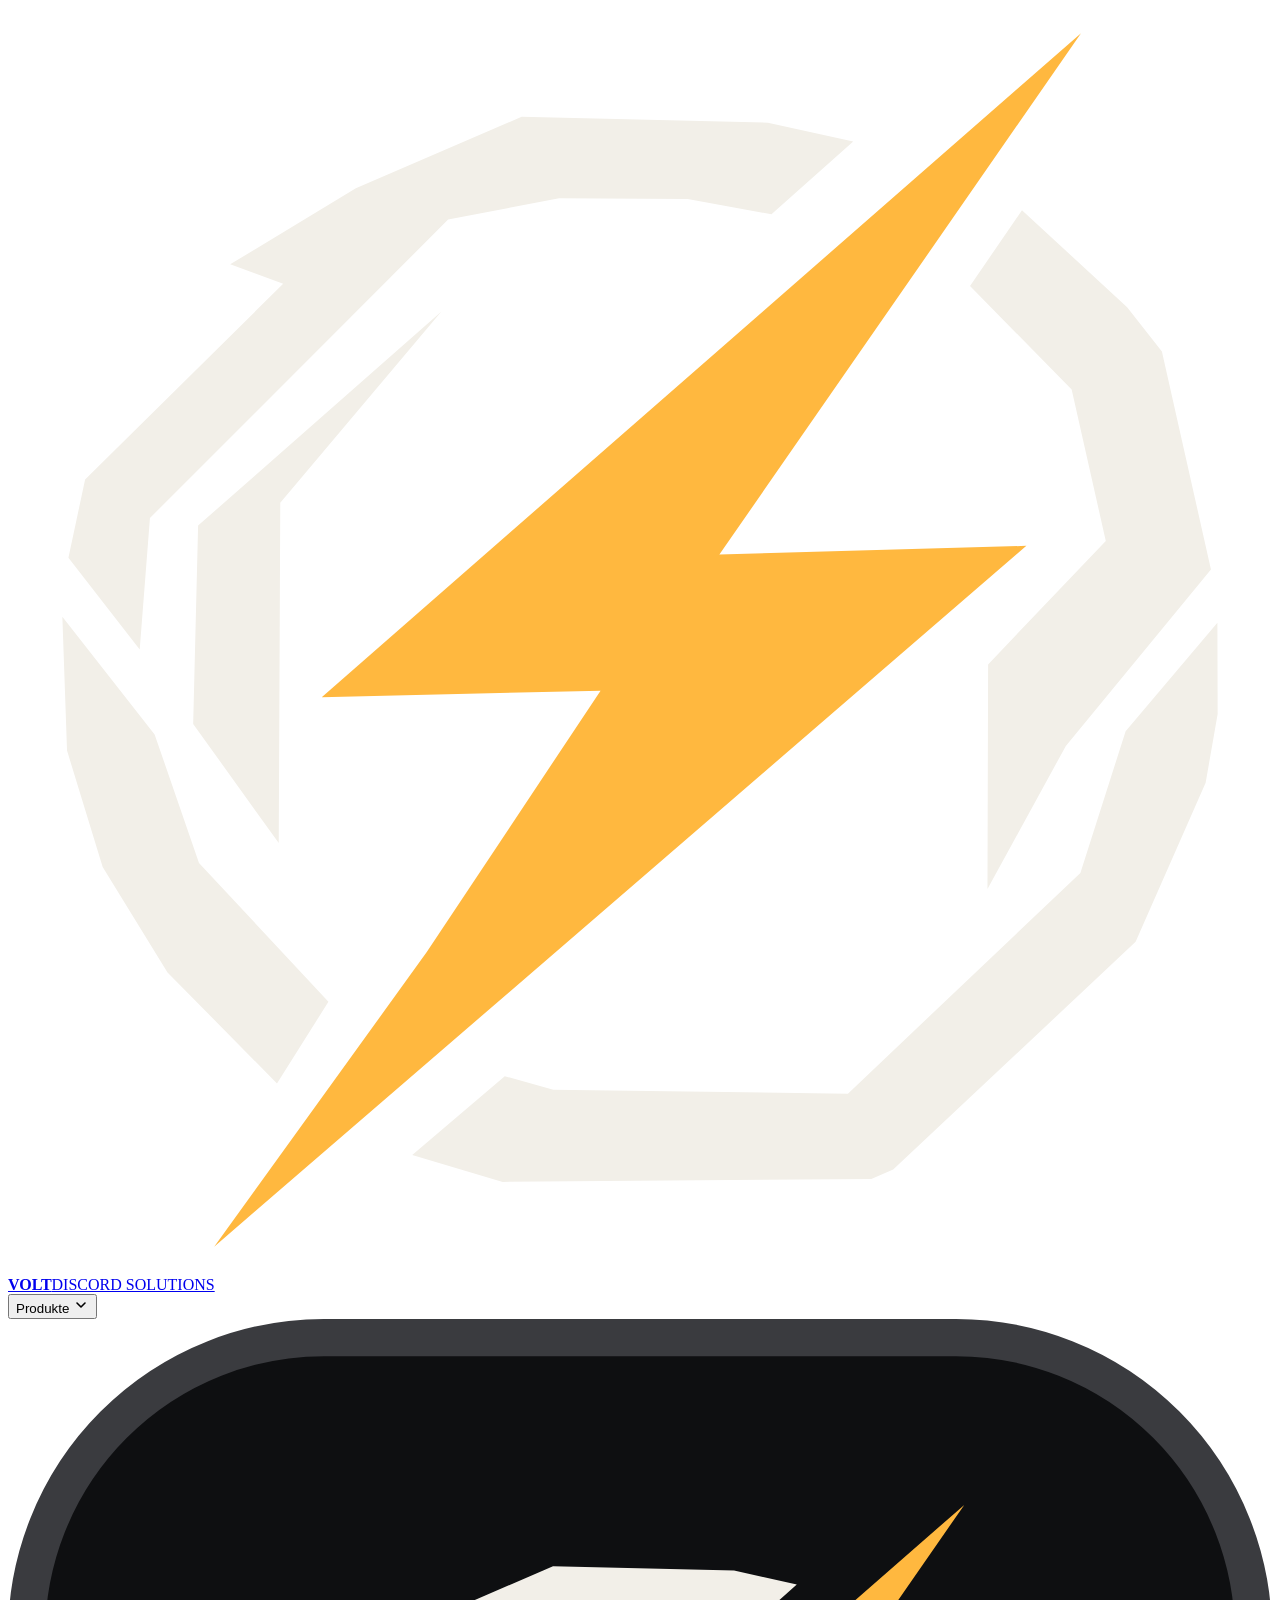
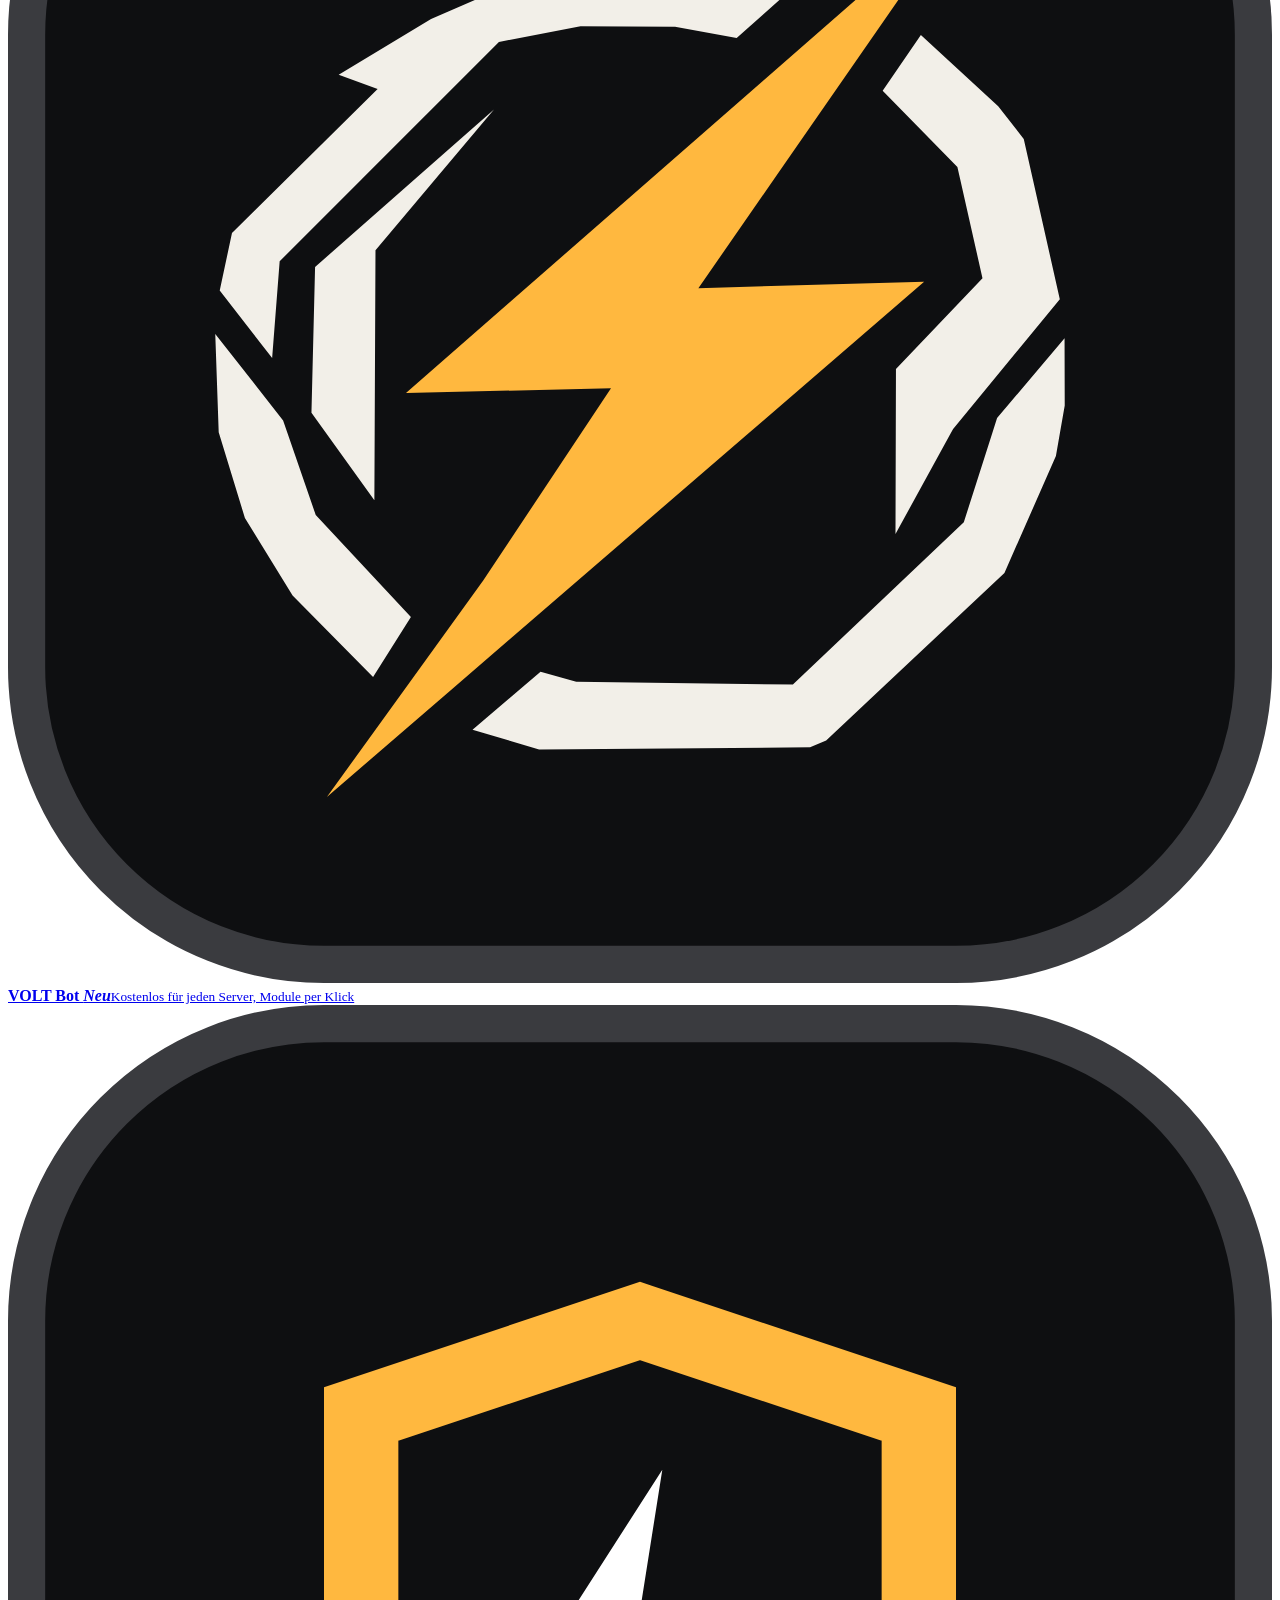
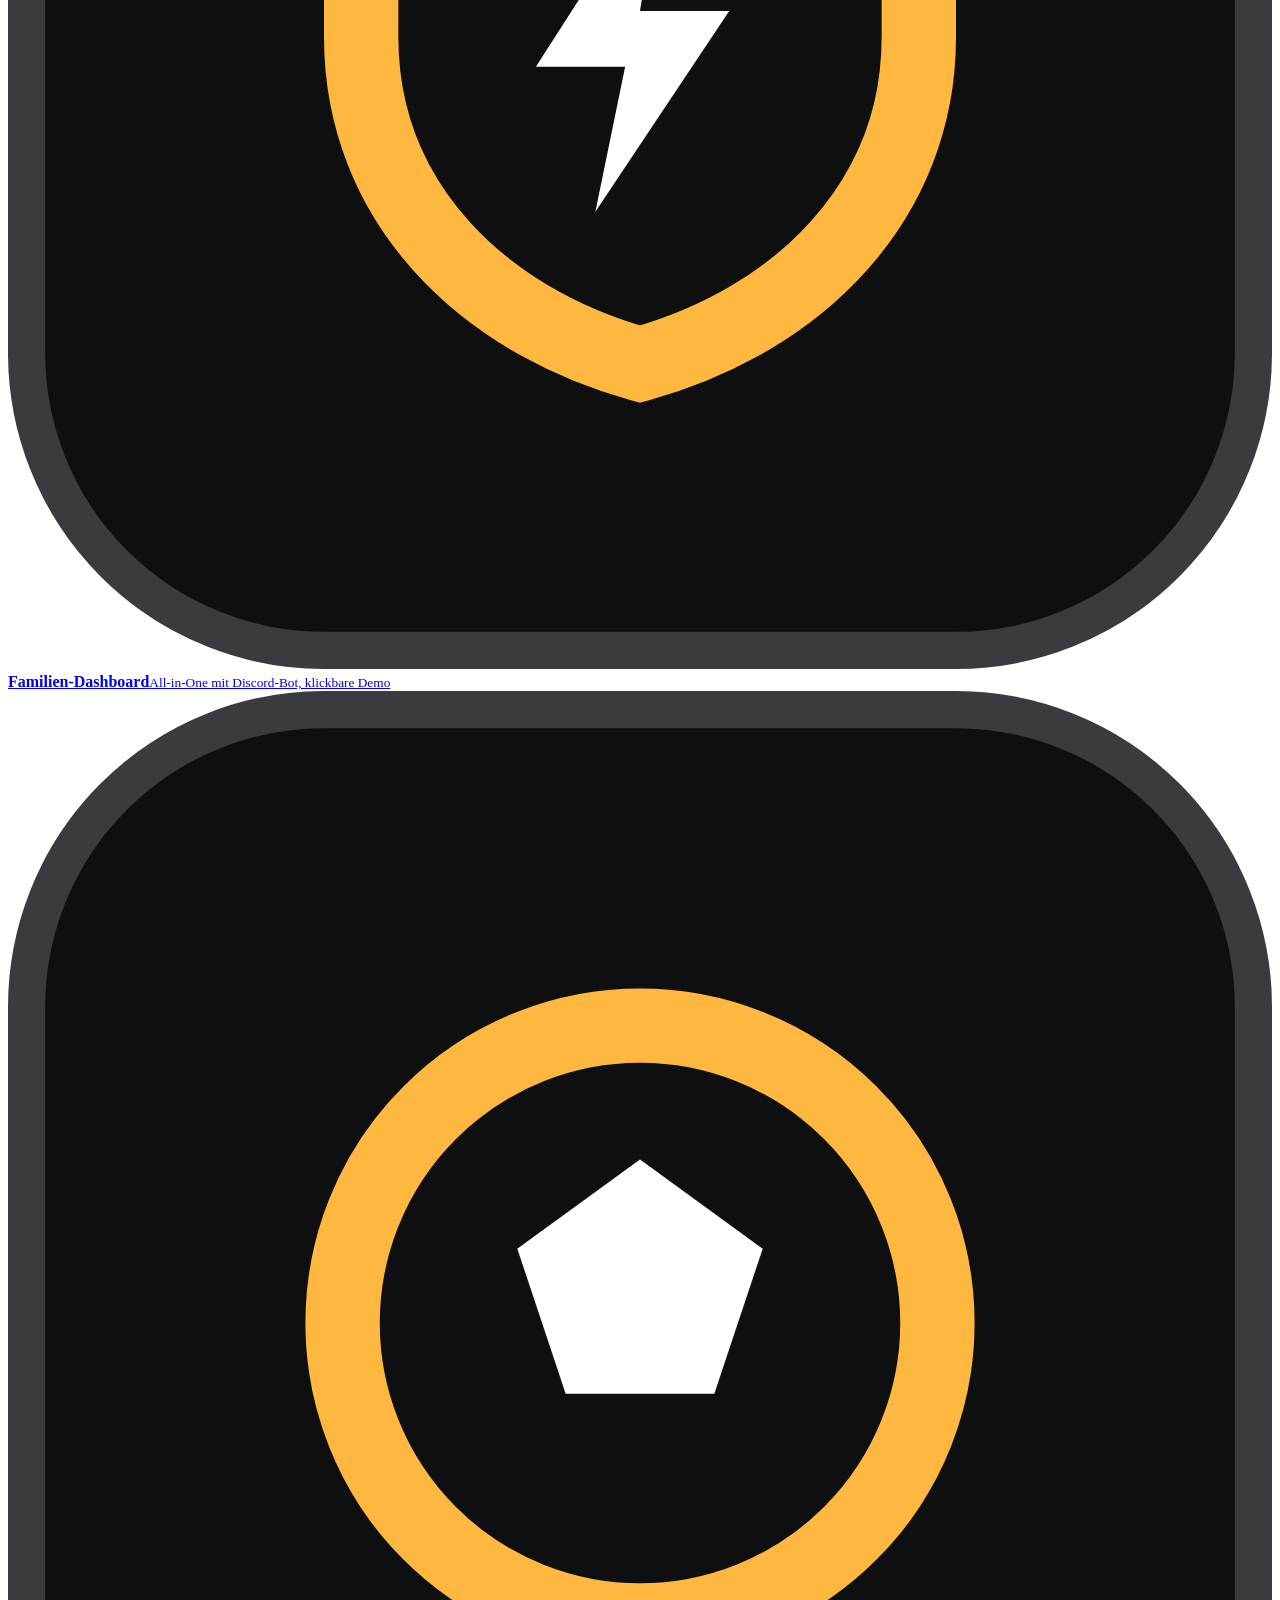
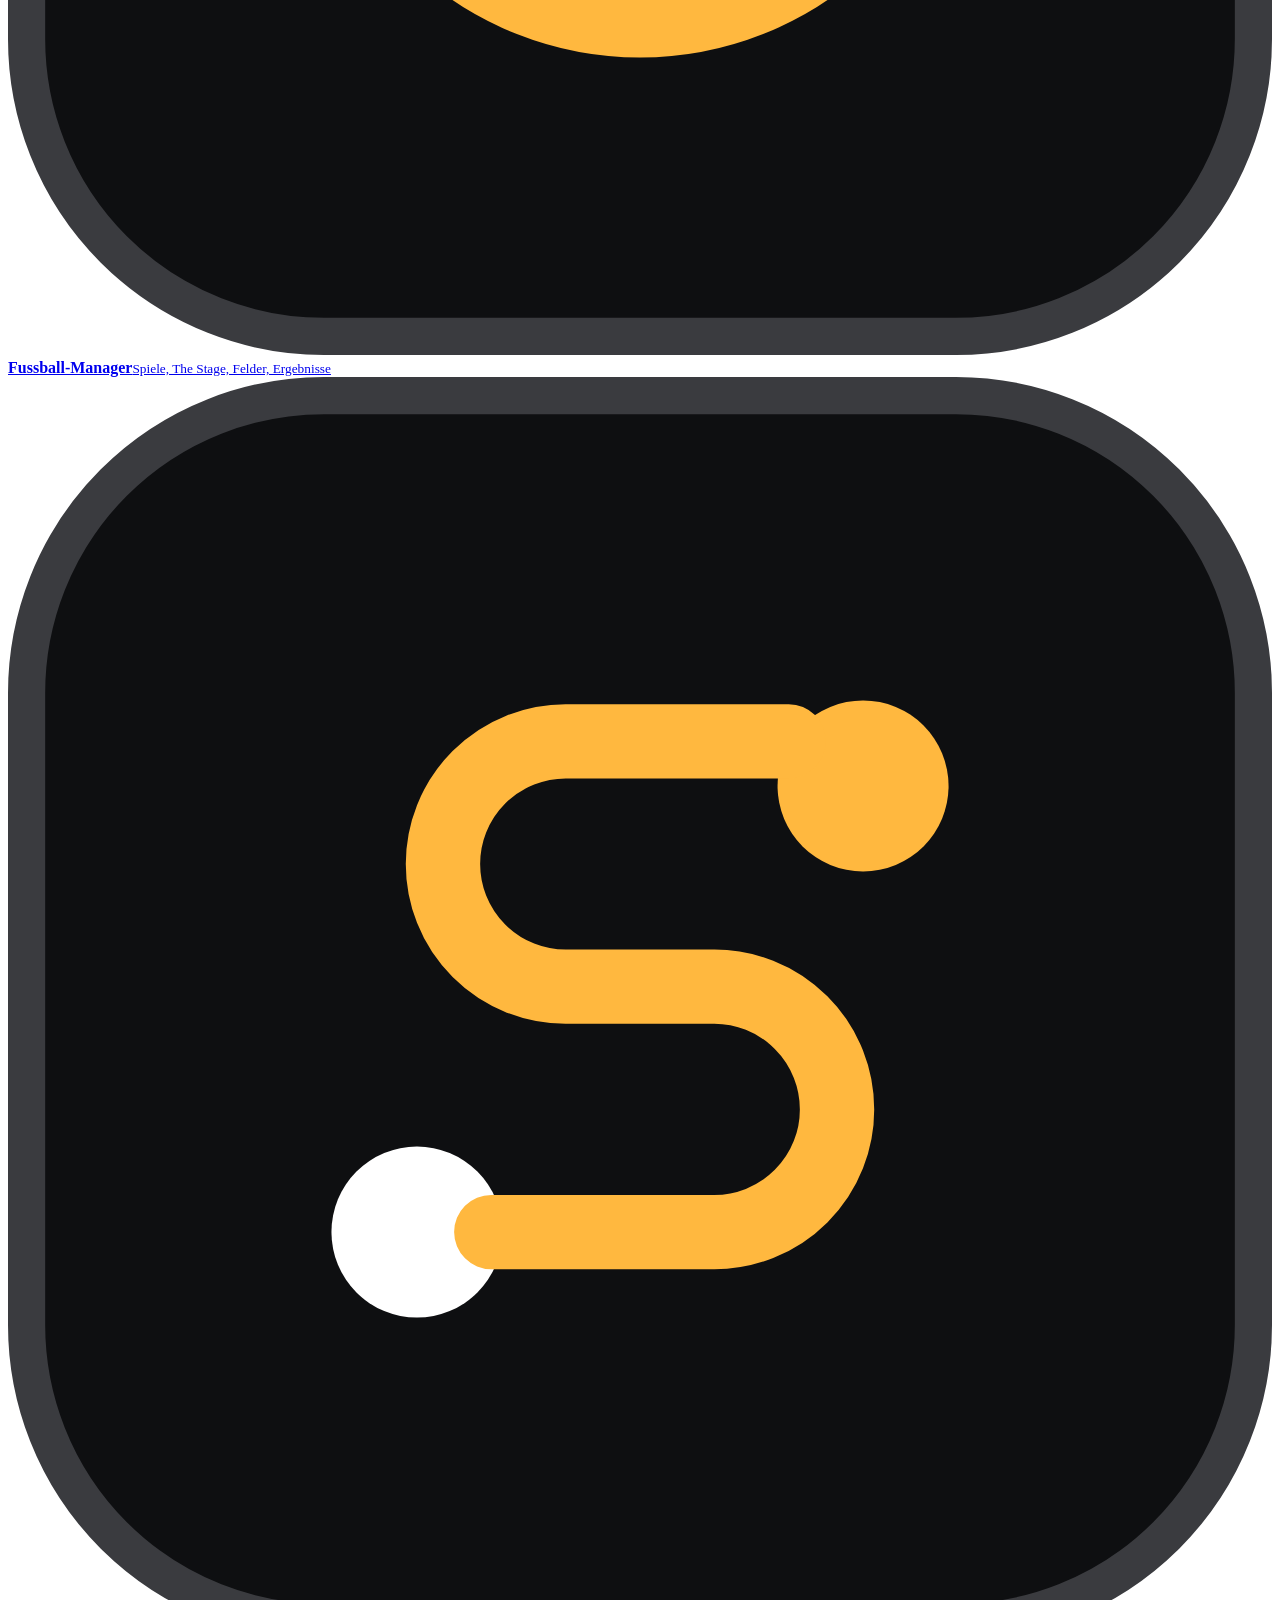
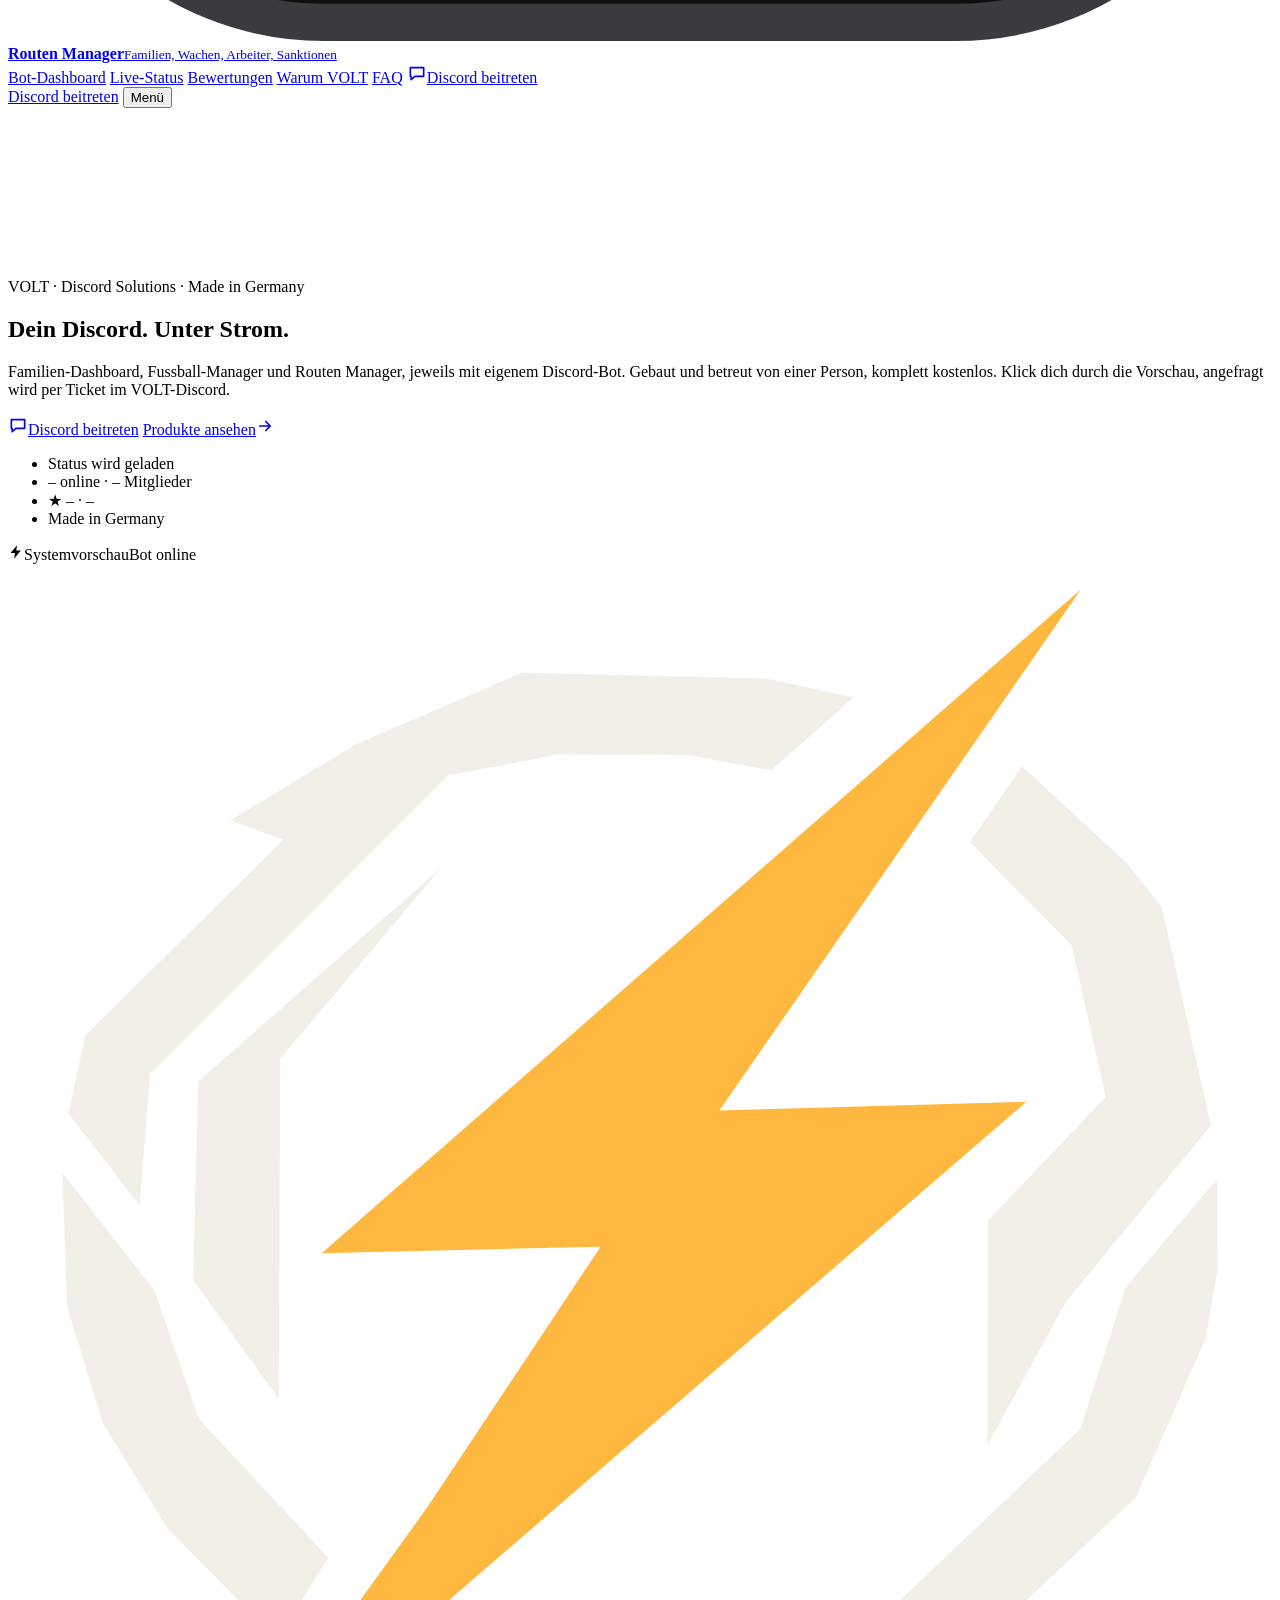
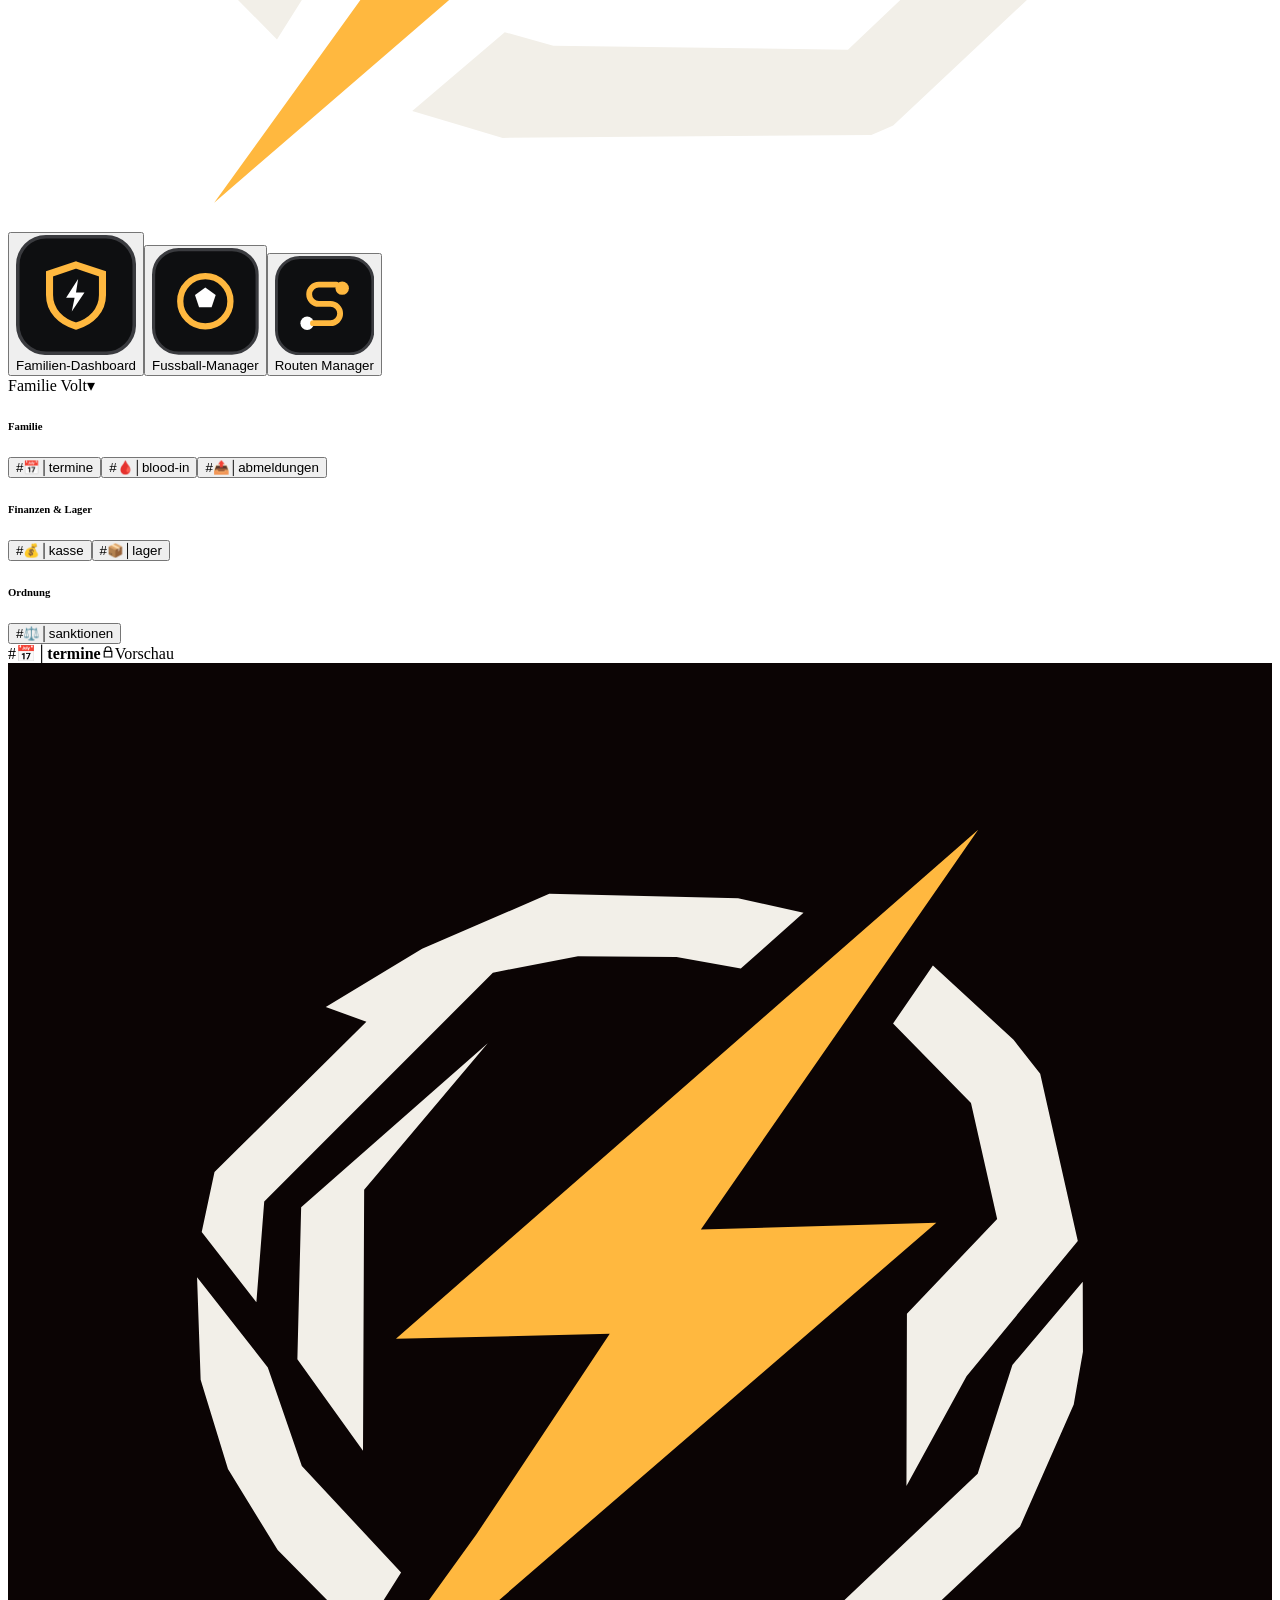
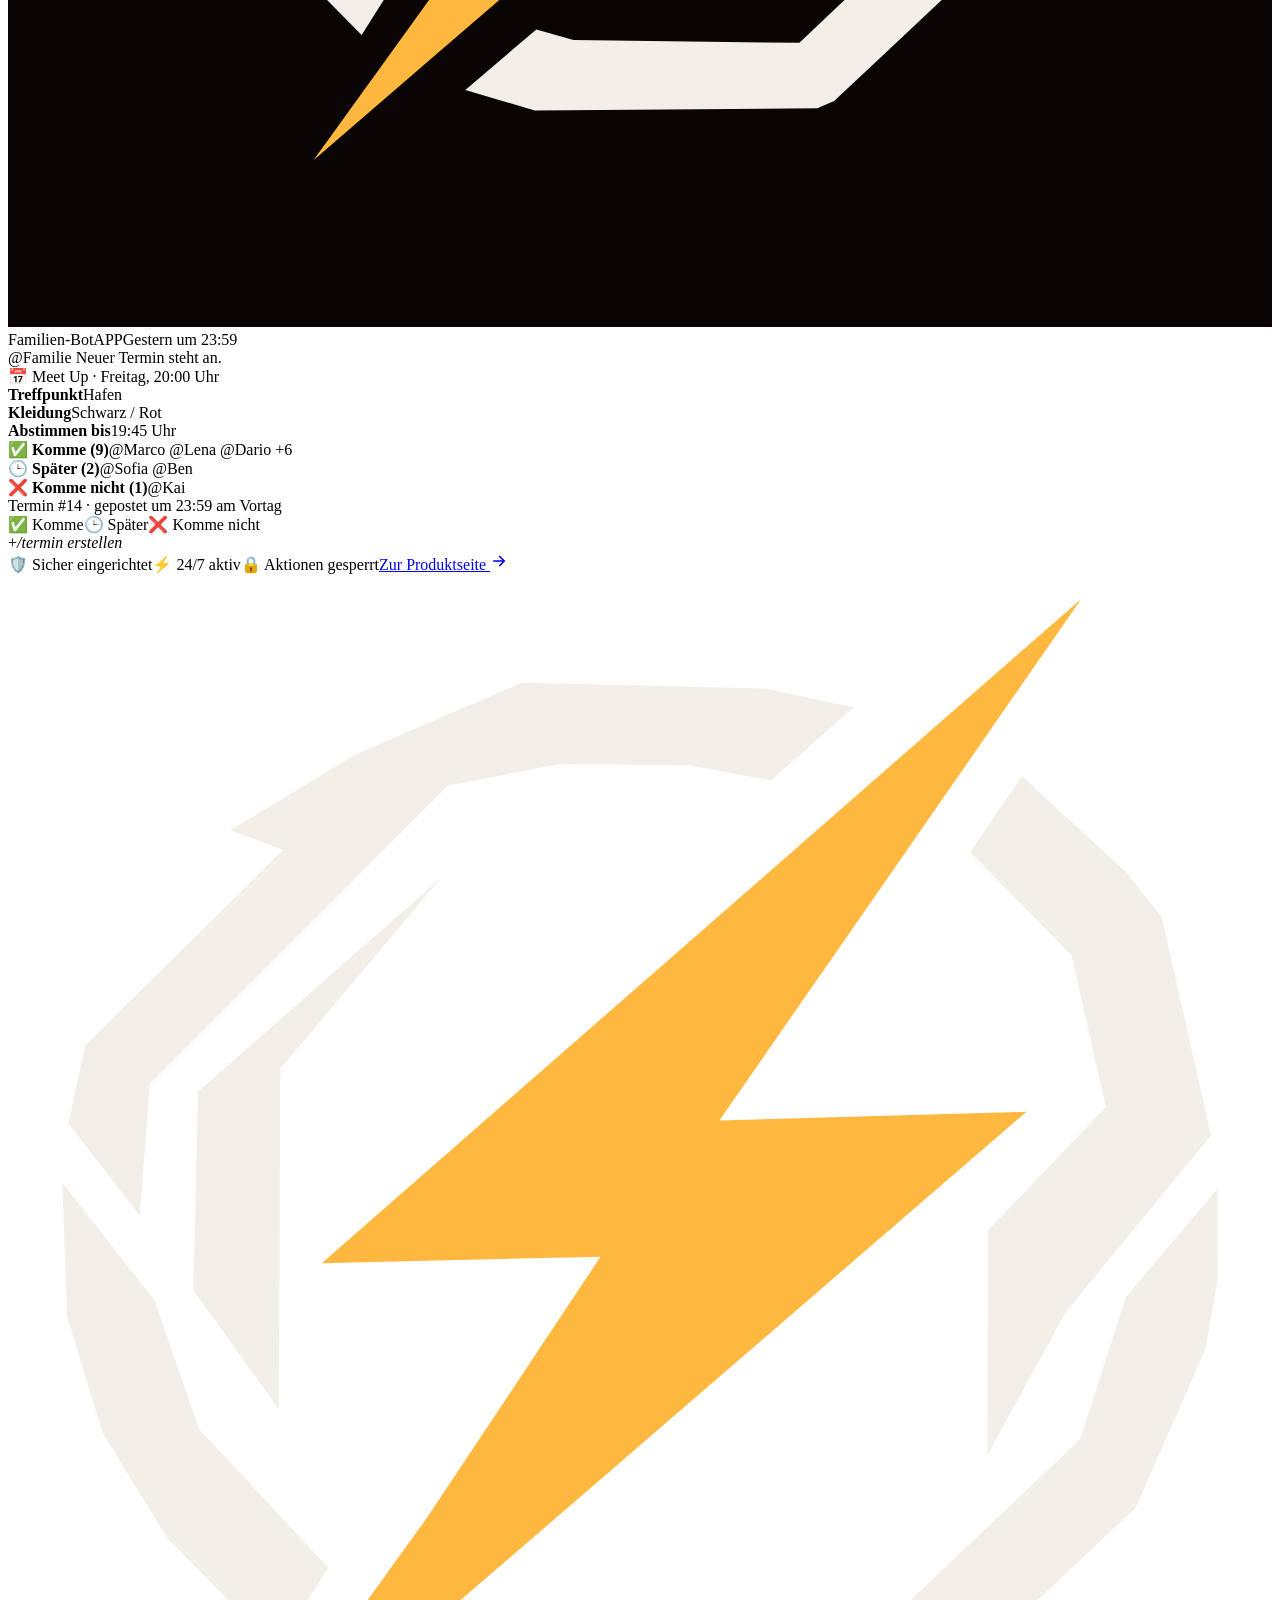
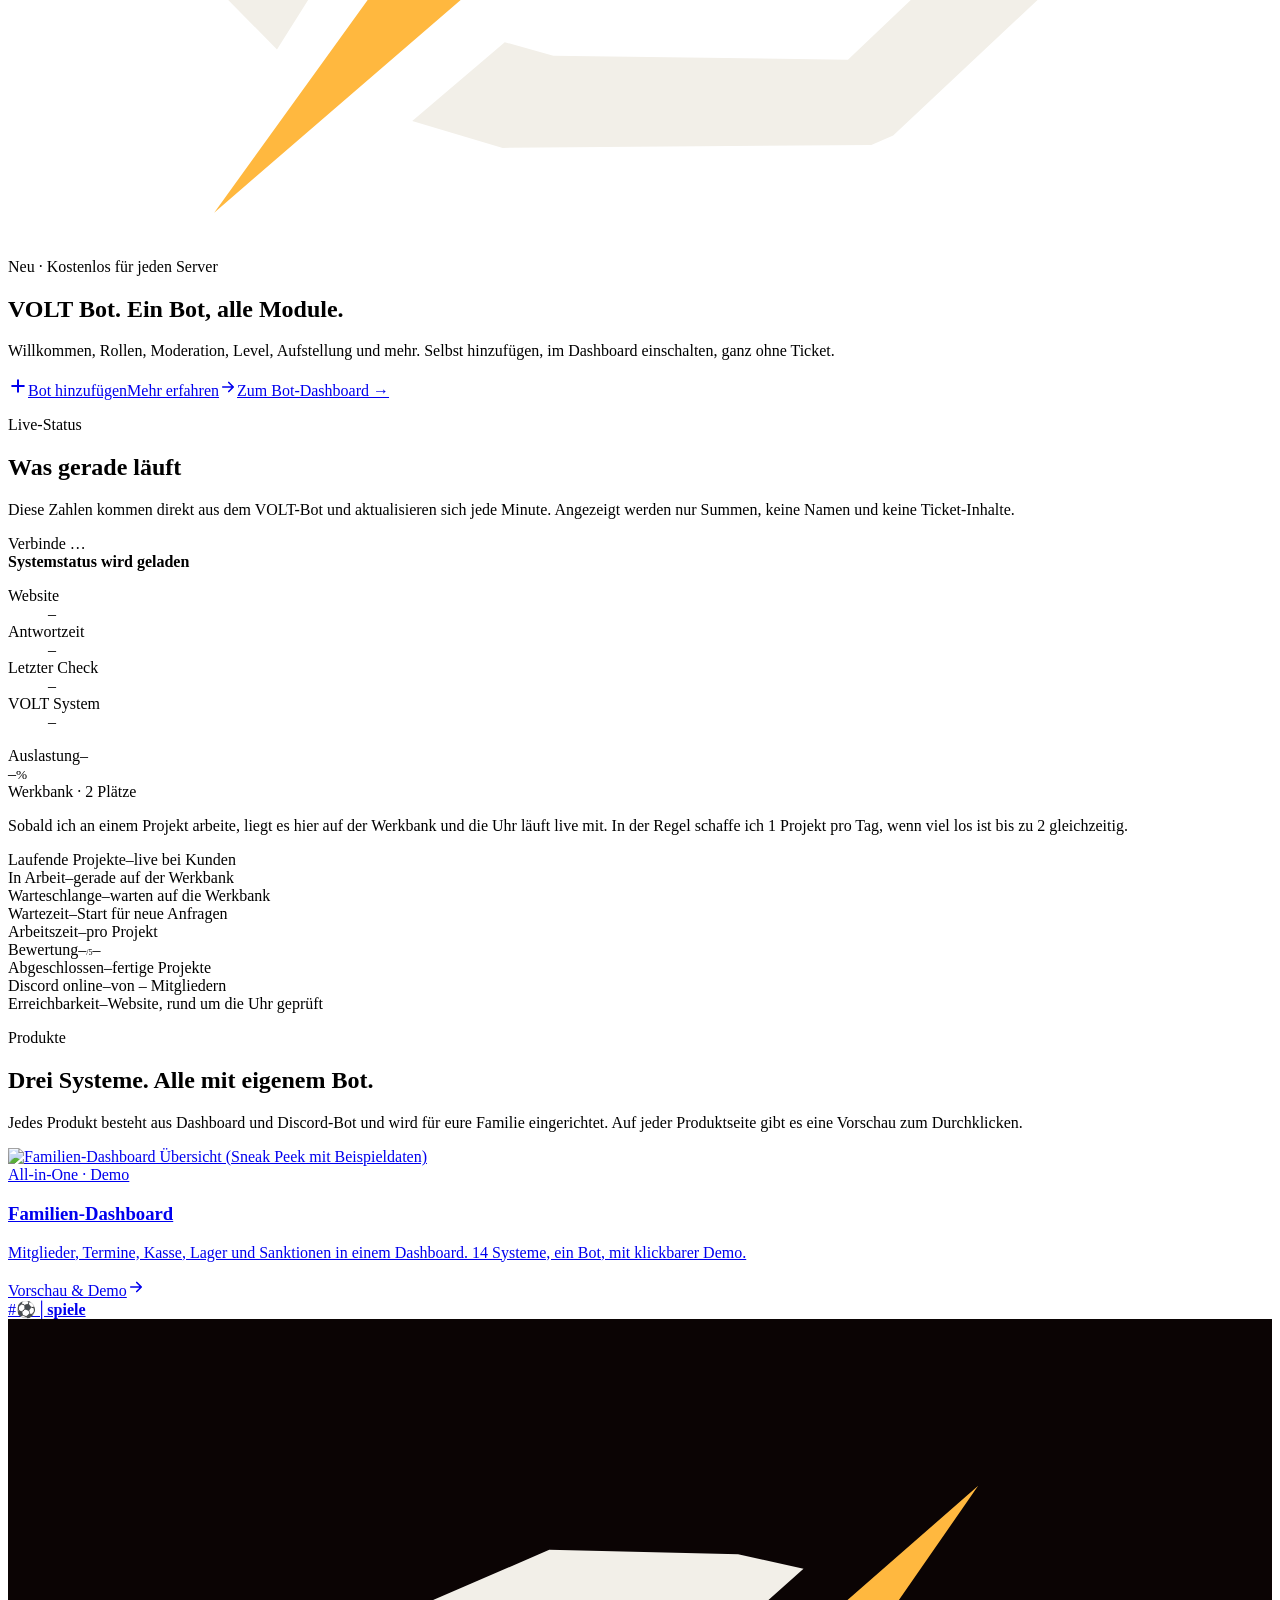
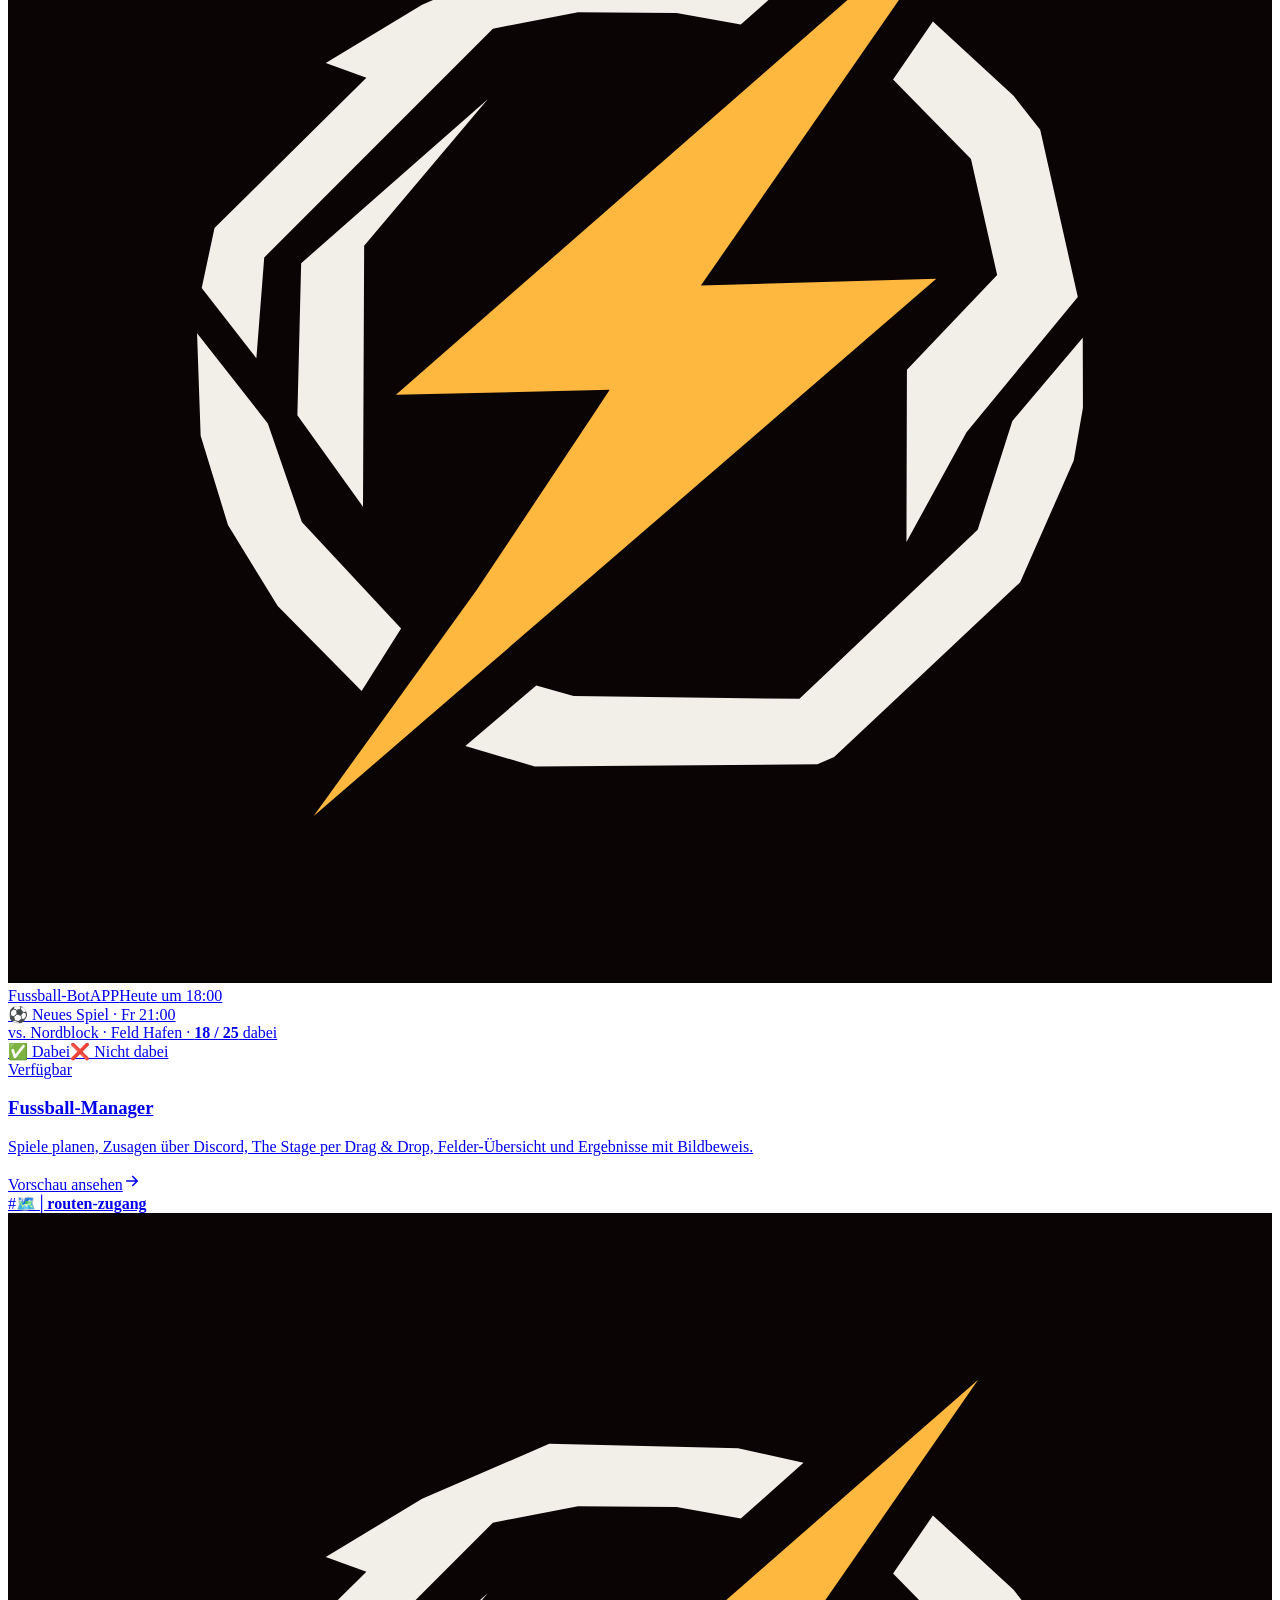
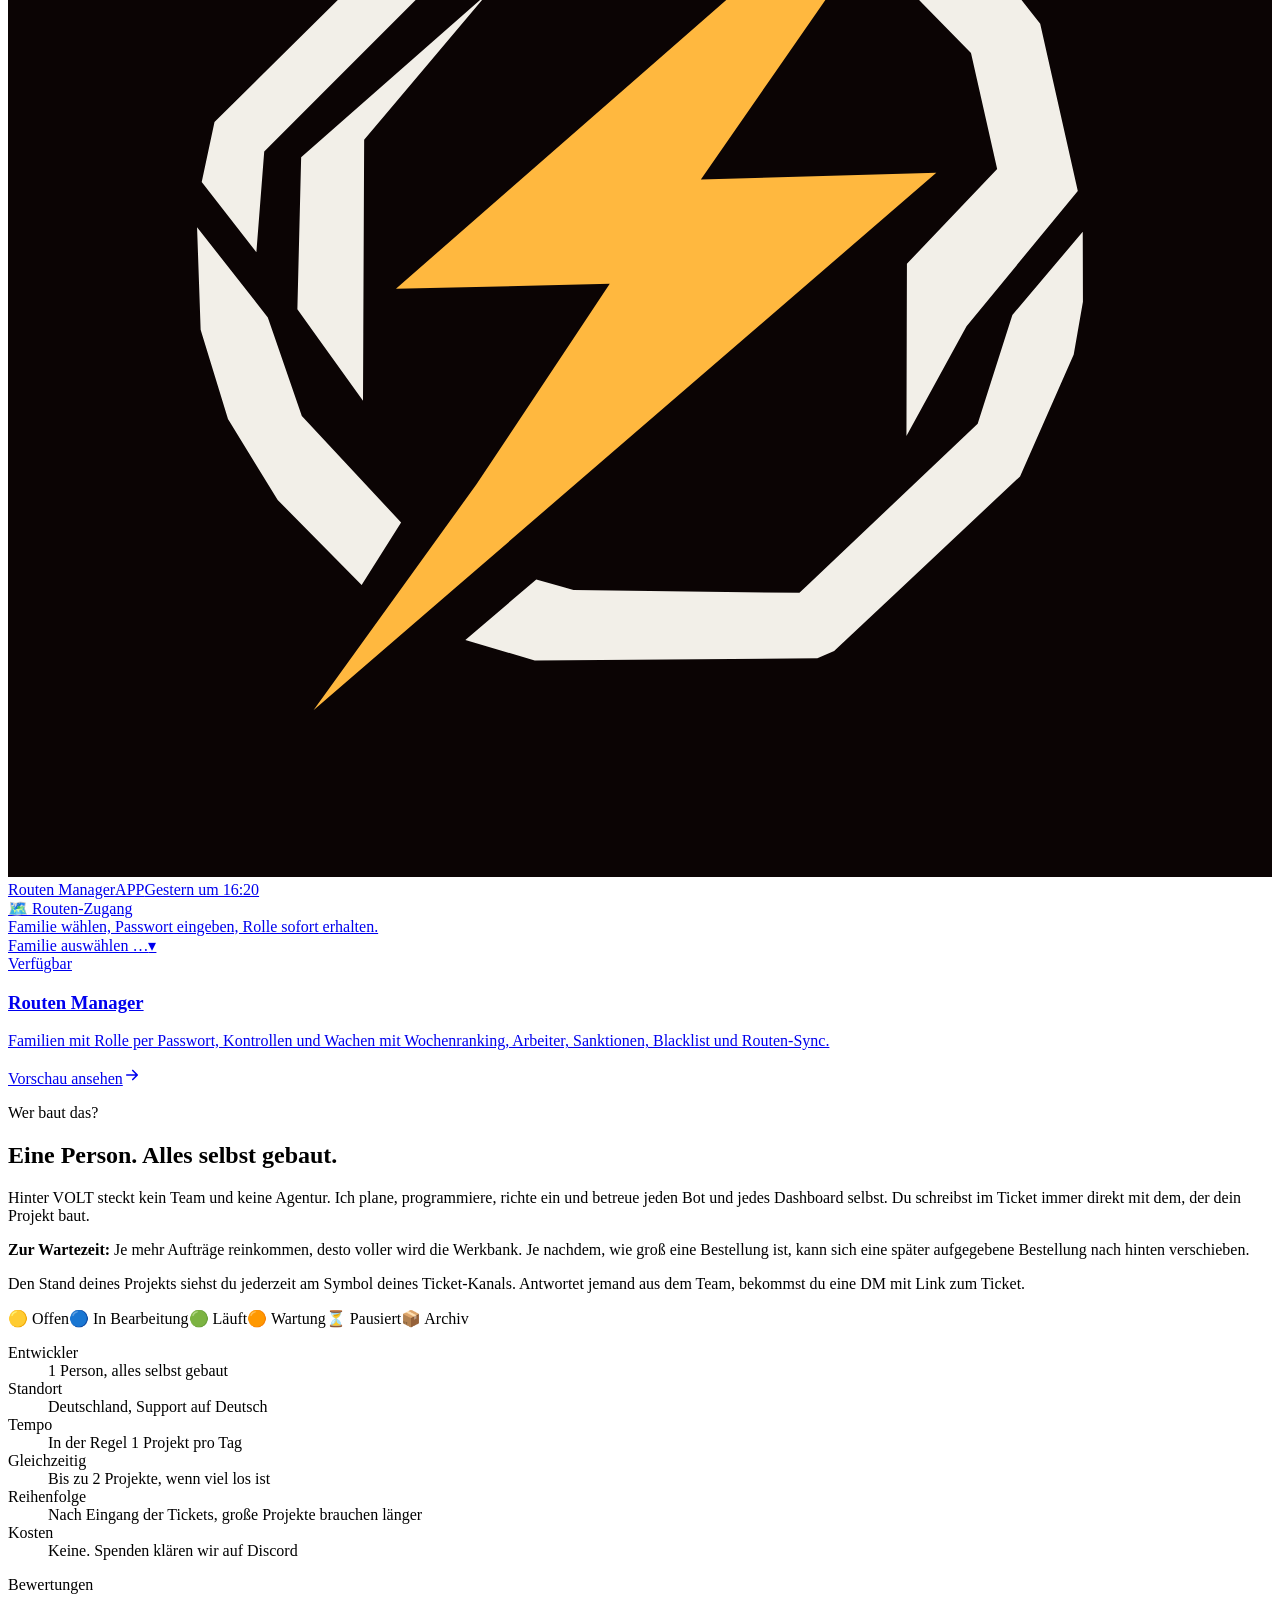
==== commit 4102679b: "VOLT: neue Markenfarben Carbon Black / Electric Amber / Soft Ivory - Website komplett auf Amber umge" ====
--- a/web/index.html
+++ b/web/index.html
@@ -5,25 +5,25 @@
 <meta name="viewport" content="width=device-width, initial-scale=1, viewport-fit=cover">
 <title>VOLT Discord Solutions</title>
 <meta name="description" content="Familien-Dashboard, Fussball-Manager und Routen Manager mit eigenem Discord-Bot. Von einer Person in Deutschland gebaut, komplett kostenlos. Jetzt dem VOLT-Discord beitreten.">
-<meta name="theme-color" content="#050303">
+<meta name="theme-color" content="#101112">
 <meta property="og:type" content="website">
 <meta property="og:locale" content="de_DE">
 <meta property="og:site_name" content="VOLT – Discord Solutions">
 <meta property="og:title" content="VOLT Discord Solutions">
 <meta property="og:description" content="Familien-Dashboard, Fussball-Manager und Routen Manager mit eigenem Discord-Bot. Von einer Person in Deutschland gebaut, komplett kostenlos. Jetzt dem VOLT-Discord beitreten.">
 <meta property="og:url" content="https://voltstudio.work/">
-<meta property="og:image" content="https://voltstudio.work/assets/img/volt-banner-og.jpg?v=3">
+<meta property="og:image" content="https://voltstudio.work/assets/img/volt-banner-og.jpg?v=4">
 <meta property="og:image:width" content="1200">
 <meta property="og:image:height" content="630">
 <meta name="twitter:card" content="summary_large_image">
 <link rel="canonical" href="https://voltstudio.work/">
-<link rel="icon" href="/assets/img/favicon.svg?v=2" type="image/svg+xml">
+<link rel="icon" href="/assets/img/favicon.svg?v=4" type="image/svg+xml">
 <link rel="preload" href="/assets/fonts/saira-italic.woff2" as="font" type="font/woff2" crossorigin>
-<link rel="stylesheet" href="/assets/site.css?v=9691d1c4">
-<script src="/assets/site.js?v=1cf819cd" defer></script>
+<link rel="stylesheet" href="/assets/site.css?v=56865add">
+<script src="/assets/site.js?v=f6786562" defer></script>
 </head>
 <body>
-<svg width="0" height="0" style="position:absolute" aria-hidden="true" focusable="false"><symbol id="vmark" viewBox="0 0 100 100"><path fill="#ff1f2a" d="M95.68 48.63L88.42 57.22L84.84 68.43L66.45 85.89L43.14 85.59L39.3 84.51L31.98 90.75L39.14 92.87L68.3 92.64L70.03 91.9L89.21 73.88L94.75 61.29L95.7 55.86ZM4.3 48.16L4.67 58.75L7.49 67.96L12.62 76.3L21.28 85.08L25.35 78.62L15.11 67.64L11.6 57.47ZM34.29 24.02L15.04 40.95L14.65 56.64L21.42 66.07L21.54 39.15ZM80.22 16L76.11 21.99L84.15 30.19L86.85 42.16L77.54 51.93L77.49 69.7L83.69 58.38L95.17 44.42L91.29 27.18L88.54 23.67ZM66.87 10.57L60.12 9.07L40.64 8.61L27.52 14.27L17.58 20.28L21.77 21.82L6.1 37.3L4.78 43.5L10.42 50.75L11.23 40.35L34.82 16.74L43.6 15.05L53.77 15.12L60.4 16.32Z"/><path fill="#fff" d="M84.89 2L24.82 54.52L46.88 54.01L33.13 74.69L16.31 98L80.57 42.55L56.28 43.24Z"/></symbol></svg>
+<svg width="0" height="0" style="position:absolute" aria-hidden="true" focusable="false"><symbol id="vmark" viewBox="0 0 100 100"><path fill="#f2efe8" d="M95.68 48.63L88.42 57.22L84.84 68.43L66.45 85.89L43.14 85.59L39.3 84.51L31.98 90.75L39.14 92.87L68.3 92.64L70.03 91.9L89.21 73.88L94.75 61.29L95.7 55.86ZM4.3 48.16L4.67 58.75L7.49 67.96L12.62 76.3L21.28 85.08L25.35 78.62L15.11 67.64L11.6 57.47ZM34.29 24.02L15.04 40.95L14.65 56.64L21.42 66.07L21.54 39.15ZM80.22 16L76.11 21.99L84.15 30.19L86.85 42.16L77.54 51.93L77.49 69.7L83.69 58.38L95.17 44.42L91.29 27.18L88.54 23.67ZM66.87 10.57L60.12 9.07L40.64 8.61L27.52 14.27L17.58 20.28L21.77 21.82L6.1 37.3L4.78 43.5L10.42 50.75L11.23 40.35L34.82 16.74L43.6 15.05L53.77 15.12L60.4 16.32Z"/><path fill="#ffb83f" d="M84.89 2L24.82 54.52L46.88 54.01L33.13 74.69L16.31 98L80.57 42.55L56.28 43.24Z"/></symbol></svg>
 <header class="top">
   <div class="wrap top-in">
     <a class="logo" href="/" aria-label="VOLT Discord Solutions, Startseite">
@@ -34,10 +34,10 @@
       <div class="nav-drop">
         <button type="button" aria-expanded="false" aria-controls="dashMenu">Produkte <svg class="chev" viewBox="0 0 24 24" width="16" height="16" aria-hidden="true"><path fill="none" stroke="currentColor" stroke-width="2.4" stroke-linecap="round" stroke-linejoin="round" d="m6 9 6 6 6-6"/></svg></button>
         <div class="drop" id="dashMenu">
-          <a href="/volt-bot"><svg viewBox="0 0 34 34" aria-hidden="true"><rect x=".5" y=".5" width="33" height="33" rx="8" fill="#1a0a0b" stroke="#3e1c1f"/><use href="#vmark" x="4.5" y="4.5" width="25" height="25"/></svg><b>VOLT Bot <em class="new">Neu</em></b><small>Kostenlos für jeden Server, Module per Klick</small></a>
-          <a href="/familien-dashboard"><svg viewBox="0 0 34 34" aria-hidden="true"><rect x=".5" y=".5" width="33" height="33" rx="8" fill="#1a0a0b" stroke="#3e1c1f"/><path d="M17 8.5 24.5 11v6c0 4.4-3.2 7.6-7.5 8.8-4.3-1.2-7.5-4.4-7.5-8.8v-6z" fill="none" stroke="#ff1f2a" stroke-width="2"/><path d="m17.6 12.5-3.4 5.3h2.4l-.8 3.9 3.6-5.4h-2.4z" fill="#fff"/></svg><b>Familien-Dashboard</b><small>All-in-One mit Discord-Bot, klickbare Demo</small></a>
-          <a href="/fussball-manager"><svg viewBox="0 0 34 34" aria-hidden="true"><rect x=".5" y=".5" width="33" height="33" rx="8" fill="#1a0a0b" stroke="#3e1c1f"/><circle cx="17" cy="17" r="8" fill="none" stroke="#ff1f2a" stroke-width="2"/><path d="M17 12.6l3.3 2.4-1.3 3.9h-4l-1.3-3.9z" fill="#fff"/></svg><b>Fussball-Manager</b><small>Spiele, The Stage, Felder, Ergebnisse</small></a>
-          <a href="/routen-system"><svg viewBox="0 0 34 34" aria-hidden="true"><rect x=".5" y=".5" width="33" height="33" rx="8" fill="#1a0a0b" stroke="#3e1c1f"/><circle cx="11" cy="23" r="2.3" fill="#fff"/><circle cx="23" cy="11" r="2.3" fill="#ff1f2a"/><path d="M13 23h6a3.3 3.3 0 0 0 0-6.6h-4a3.3 3.3 0 0 1 0-6.6h6" fill="none" stroke="#ff1f2a" stroke-width="2" stroke-linecap="round"/></svg><b>Routen Manager</b><small>Familien, Wachen, Arbeiter, Sanktionen</small></a>
+          <a href="/volt-bot"><svg viewBox="0 0 34 34" aria-hidden="true"><rect x=".5" y=".5" width="33" height="33" rx="8" fill="#0e0f11" stroke="#3a3b3f"/><use href="#vmark" x="4.5" y="4.5" width="25" height="25"/></svg><b>VOLT Bot <em class="new">Neu</em></b><small>Kostenlos für jeden Server, Module per Klick</small></a>
+          <a href="/familien-dashboard"><svg viewBox="0 0 34 34" aria-hidden="true"><rect x=".5" y=".5" width="33" height="33" rx="8" fill="#0e0f11" stroke="#3a3b3f"/><path d="M17 8.5 24.5 11v6c0 4.4-3.2 7.6-7.5 8.8-4.3-1.2-7.5-4.4-7.5-8.8v-6z" fill="none" stroke="#ffb83f" stroke-width="2"/><path d="m17.6 12.5-3.4 5.3h2.4l-.8 3.9 3.6-5.4h-2.4z" fill="#fff"/></svg><b>Familien-Dashboard</b><small>All-in-One mit Discord-Bot, klickbare Demo</small></a>
+          <a href="/fussball-manager"><svg viewBox="0 0 34 34" aria-hidden="true"><rect x=".5" y=".5" width="33" height="33" rx="8" fill="#0e0f11" stroke="#3a3b3f"/><circle cx="17" cy="17" r="8" fill="none" stroke="#ffb83f" stroke-width="2"/><path d="M17 12.6l3.3 2.4-1.3 3.9h-4l-1.3-3.9z" fill="#fff"/></svg><b>Fussball-Manager</b><small>Spiele, The Stage, Felder, Ergebnisse</small></a>
+          <a href="/routen-system"><svg viewBox="0 0 34 34" aria-hidden="true"><rect x=".5" y=".5" width="33" height="33" rx="8" fill="#0e0f11" stroke="#3a3b3f"/><circle cx="11" cy="23" r="2.3" fill="#fff"/><circle cx="23" cy="11" r="2.3" fill="#ffb83f"/><path d="M13 23h6a3.3 3.3 0 0 0 0-6.6h-4a3.3 3.3 0 0 1 0-6.6h6" fill="none" stroke="#ffb83f" stroke-width="2" stroke-linecap="round"/></svg><b>Routen Manager</b><small>Familien, Wachen, Arbeiter, Sanktionen</small></a>
         </div>
       </div>
       <a href="https://bot.voltstudio.work">Bot-Dashboard</a>
@@ -74,11 +74,11 @@
       <div class="hero-sv"><div class="sv multi" data-sv role="region" aria-label="Systemvorschau mit Beispieldaten, Funktionen eingeschränkt">
         <div class="sv-chrome"><span class="sv-dots" aria-hidden="true"><i></i><i></i><i></i></span><span class="sv-title"><svg viewBox="0 0 24 24" width="16" height="16" aria-hidden="true"><path fill="currentColor" d="M13.6 1.8 3.9 13.6h6.6l-1.3 8.6 10-12.4h-6.8z"/></svg>Systemvorschau</span><span class="sv-on"><i></i>Bot online</span></div>
         <div class="sv-body">
-          <div class="sv-rail"><span class="sv-home" aria-hidden="true"><svg viewBox="0 0 100 100" aria-hidden="true"><use href="#vmark"/></svg></span><span class="sv-sep" aria-hidden="true"></span><button type="button" class="sv-ico on" data-sv-p="familien-dashboard" aria-pressed="true" title="Familien-Dashboard"><svg viewBox="0 0 34 34" aria-hidden="true"><rect x=".5" y=".5" width="33" height="33" rx="8" fill="#1a0a0b" stroke="#3e1c1f"/><path d="M17 8.5 24.5 11v6c0 4.4-3.2 7.6-7.5 8.8-4.3-1.2-7.5-4.4-7.5-8.8v-6z" fill="none" stroke="#ff1f2a" stroke-width="2"/><path d="m17.6 12.5-3.4 5.3h2.4l-.8 3.9 3.6-5.4h-2.4z" fill="#fff"/></svg><span class="sr">Familien-Dashboard</span></button><button type="button" class="sv-ico" data-sv-p="fussball-manager" aria-pressed="false" title="Fussball-Manager"><svg viewBox="0 0 34 34" aria-hidden="true"><rect x=".5" y=".5" width="33" height="33" rx="8" fill="#1a0a0b" stroke="#3e1c1f"/><circle cx="17" cy="17" r="8" fill="none" stroke="#ff1f2a" stroke-width="2"/><path d="M17 12.6l3.3 2.4-1.3 3.9h-4l-1.3-3.9z" fill="#fff"/></svg><span class="sr">Fussball-Manager</span></button><button type="button" class="sv-ico" data-sv-p="routen-system" aria-pressed="false" title="Routen Manager"><svg viewBox="0 0 34 34" aria-hidden="true"><rect x=".5" y=".5" width="33" height="33" rx="8" fill="#1a0a0b" stroke="#3e1c1f"/><circle cx="11" cy="23" r="2.3" fill="#fff"/><circle cx="23" cy="11" r="2.3" fill="#ff1f2a"/><path d="M13 23h6a3.3 3.3 0 0 0 0-6.6h-4a3.3 3.3 0 0 1 0-6.6h6" fill="none" stroke="#ff1f2a" stroke-width="2" stroke-linecap="round"/></svg><span class="sr">Routen Manager</span></button></div>
+          <div class="sv-rail"><span class="sv-home" aria-hidden="true"><svg viewBox="0 0 100 100" aria-hidden="true"><use href="#vmark"/></svg></span><span class="sv-sep" aria-hidden="true"></span><button type="button" class="sv-ico on" data-sv-p="familien-dashboard" aria-pressed="true" title="Familien-Dashboard"><svg viewBox="0 0 34 34" aria-hidden="true"><rect x=".5" y=".5" width="33" height="33" rx="8" fill="#0e0f11" stroke="#3a3b3f"/><path d="M17 8.5 24.5 11v6c0 4.4-3.2 7.6-7.5 8.8-4.3-1.2-7.5-4.4-7.5-8.8v-6z" fill="none" stroke="#ffb83f" stroke-width="2"/><path d="m17.6 12.5-3.4 5.3h2.4l-.8 3.9 3.6-5.4h-2.4z" fill="#fff"/></svg><span class="sr">Familien-Dashboard</span></button><button type="button" class="sv-ico" data-sv-p="fussball-manager" aria-pressed="false" title="Fussball-Manager"><svg viewBox="0 0 34 34" aria-hidden="true"><rect x=".5" y=".5" width="33" height="33" rx="8" fill="#0e0f11" stroke="#3a3b3f"/><circle cx="17" cy="17" r="8" fill="none" stroke="#ffb83f" stroke-width="2"/><path d="M17 12.6l3.3 2.4-1.3 3.9h-4l-1.3-3.9z" fill="#fff"/></svg><span class="sr">Fussball-Manager</span></button><button type="button" class="sv-ico" data-sv-p="routen-system" aria-pressed="false" title="Routen Manager"><svg viewBox="0 0 34 34" aria-hidden="true"><rect x=".5" y=".5" width="33" height="33" rx="8" fill="#0e0f11" stroke="#3a3b3f"/><circle cx="11" cy="23" r="2.3" fill="#fff"/><circle cx="23" cy="11" r="2.3" fill="#ffb83f"/><path d="M13 23h6a3.3 3.3 0 0 0 0-6.6h-4a3.3 3.3 0 0 1 0-6.6h6" fill="none" stroke="#ffb83f" stroke-width="2" stroke-linecap="round"/></svg><span class="sr">Routen Manager</span></button></div>
           <div class="sv-chan"><div class="sv-list" data-sv-list="familien-dashboard"><div class="sv-srv">Familie Volt<span aria-hidden="true">▾</span></div><nav aria-label="Kanäle Familien-Dashboard"><h6>Familie</h6><button type="button" data-sv-c="fd-termine" class=on data-label="📅│termine" data-input="/termin erstellen"><span class="h">#</span><span>📅│termine</span></button><button type="button" data-sv-c="fd-blood" data-label="🩸│blood-in" data-input="/blood-in"><span class="h">#</span><span>🩸│blood-in</span></button><button type="button" data-sv-c="fd-abmeldungen" data-label="📤│abmeldungen" data-input="/abmeldung"><span class="h">#</span><span>📤│abmeldungen</span></button><h6>Finanzen &amp; Lager</h6><button type="button" data-sv-c="fd-kasse" data-label="💰│kasse" data-input="/kasse"><span class="h">#</span><span>💰│kasse</span></button><button type="button" data-sv-c="fd-lager" data-label="📦│lager" data-input="/lager"><span class="h">#</span><span>📦│lager</span></button><h6>Ordnung</h6><button type="button" data-sv-c="fd-sanktionen" data-label="⚖️│sanktionen" data-input="/sanktion"><span class="h">#</span><span>⚖️│sanktionen</span></button></nav></div><div class="sv-list" data-sv-list="fussball-manager" hidden><div class="sv-srv">Volt · Spielbetrieb<span aria-hidden="true">▾</span></div><nav aria-label="Kanäle Fussball-Manager"><h6>Spielbetrieb</h6><button type="button" data-sv-c="fm-spiele" data-label="⚽│spiele" data-input="/spiel erstellen"><span class="h">#</span><span>⚽│spiele</span></button><button type="button" data-sv-c="fm-stage" data-label="🎭│the-stage" data-input="/stage posten"><span class="h">#</span><span>🎭│the-stage</span></button><button type="button" data-sv-c="fm-ergebnisse" data-label="🏆│ergebnisse" data-input="/ergebnis eintragen"><span class="h">#</span><span>🏆│ergebnisse</span></button></nav></div><div class="sv-list" data-sv-list="routen-system" hidden><div class="sv-srv">Routen-Discord<span aria-hidden="true">▾</span></div><nav aria-label="Kanäle Routen Manager"><h6>Route</h6><button type="button" data-sv-c="rs-zugang" data-label="🗺️│routen-zugang" data-input="Nachricht an #routen-zugang"><span class="h">#</span><span>🗺️│routen-zugang</span></button><button type="button" data-sv-c="rs-familie" data-label="👪│familie-volt" data-input="/familie"><span class="h">#</span><span>👪│familie-volt</span></button><button type="button" data-sv-c="rs-wachen" data-label="🛡️│wachen" data-input="/wache eintragen"><span class="h">#</span><span>🛡️│wachen</span></button><h6>Verwaltung</h6><button type="button" data-sv-c="rs-sanktionen" data-label="⚖️│sanktionen" data-input="/routen-sanktion"><span class="h">#</span><span>⚖️│sanktionen</span></button><button type="button" data-sv-c="rs-sync" data-label="🔄│routen-sync" data-input="Nachricht an #routen-sync"><span class="h">#</span><span>🔄│routen-sync</span></button></nav></div></div>
           <div class="sv-main">
             <div class="sv-head"><span class="h">#</span><b data-sv-name>📅│termine</b><span class="sv-pill" data-lock><svg viewBox="0 0 24 24" width="14" height="14" aria-hidden="true"><path fill="none" stroke="currentColor" stroke-width="2" stroke-linecap="round" d="M7 11V8a5 5 0 0 1 10 0v3M5.5 11h13v9.5h-13z"/></svg>Vorschau</span></div>
-            <div class="sv-feeds"><div class="sv-feed" data-sv-feed="fd-termine"><div class="dc-msg"><div class="dc-ava"><svg viewBox="0 0 100 100" aria-hidden="true"><rect width="100" height="100" fill="#0b0404"/><use href="#vmark" x="11.66" y="11.66" width="76.68" height="76.68"/></svg></div><div><div class="dc-meta"><span class="dc-name red">Familien-Bot</span><span class="dc-app">APP</span><time>Gestern um 23:59</time></div><div class="dc-text"><span class="dc-role">@Familie</span> Neuer Termin steht an.</div><div class="dc-embed "><div class="dc-e-title plain">📅 Meet Up · Freitag, 20:00 Uhr</div><div class="dc-fields "><div class="dc-field"><b>Treffpunkt</b><span>Hafen</span></div><div class="dc-field"><b>Kleidung</b><span>Schwarz / Rot</span></div><div class="dc-field"><b>Abstimmen bis</b><span>19:45 Uhr</span></div></div><div class="dc-fields "><div class="dc-field"><b>✅ Komme (9)</b><span><span class="dc-mention">@Marco</span> <span class="dc-mention">@Lena</span> <span class="dc-mention">@Dario</span> +6</span></div><div class="dc-field"><b>🕒 Später (2)</b><span><span class="dc-mention">@Sofia</span> <span class="dc-mention">@Ben</span></span></div><div class="dc-field"><b>❌ Komme nicht (1)</b><span><span class="dc-mention">@Kai</span></span></div></div><div class="dc-e-foot">Termin #14 · gepostet um 23:59 am Vortag</div></div><div class="dc-btns"><span class="dc-btn green" data-lock>✅ Komme</span><span class="dc-btn " data-lock>🕒 Später</span><span class="dc-btn red" data-lock>❌ Komme nicht</span></div></div></div></div><div class="sv-feed" data-sv-feed="fd-blood" hidden><div class="dc-msg"><div class="dc-ava"><svg viewBox="0 0 100 100" aria-hidden="true"><rect width="100" height="100" fill="#0b0404"/><use href="#vmark" x="11.66" y="11.66" width="76.68" height="76.68"/></svg></div><div><div class="dc-meta"><span class="dc-name red">Familien-Bot</span><span class="dc-app">APP</span><time>Heute um 14:12</time></div><div class="dc-embed green"><div class="dc-e-title plain">🩸 Blood-In · Willkommen in der Familie</div><div class="dc-e-desc"><span class="dc-mention">@Nico</span> ist ab heute Teil von <b>Familie Volt</b>.</div><div class="dc-fields "><div class="dc-field"><b>Rang</b><span>Prospect</span></div><div class="dc-field"><b>Probezeit bis</b><span>14.11.2026</span></div><div class="dc-field"><b>Aufgenommen von</b><span><span class="dc-mention">@Marco</span></span></div></div><div class="dc-e-foot">Rolle automatisch vergeben · Eintrag im Blood-Log</div></div></div></div></div><div class="sv-feed" data-sv-feed="fd-abmeldungen" hidden><div class="dc-msg"><div class="dc-ava"><svg viewBox="0 0 100 100" aria-hidden="true"><rect width="100" height="100" fill="#0b0404"/><use href="#vmark" x="11.66" y="11.66" width="76.68" height="76.68"/></svg></div><div><div class="dc-meta"><span class="dc-name red">Familien-Bot</span><span class="dc-app">APP</span><time>Heute um 09:30</time></div><div class="dc-embed "><div class="dc-e-title plain">📤 Abmeldungszentrum</div><div class="dc-e-desc">Reiche deine Abmeldung ein oder verwalte sie direkt per Button.</div><div class="dc-fields one"><div class="dc-field"><b>Aktiv</b><span><span class="dc-mention">@Lena</span> · 02.11. bis 09.11. · Urlaub</span></div><div class="dc-field"><b>Geplant</b><span><span class="dc-mention">@Tarik</span> · 15.11. bis 16.11. · Arbeit</span></div></div><div class="dc-e-foot">Kurz- und Langzeit · Übersicht im Dashboard</div></div><div class="dc-btns"><span class="dc-btn green" data-lock>📤 Abmeldung einreichen</span><span class="dc-btn red" data-lock>🗑️ Löschen</span><span class="dc-btn " data-lock>📋 Meine Abmeldungen</span></div></div></div></div><div class="sv-feed" data-sv-feed="fd-kasse" hidden><div class="dc-msg"><div class="dc-ava"><svg viewBox="0 0 100 100" aria-hidden="true"><rect width="100" height="100" fill="#0b0404"/><use href="#vmark" x="11.66" y="11.66" width="76.68" height="76.68"/></svg></div><div><div class="dc-meta"><span class="dc-name red">Familien-Bot</span><span class="dc-app">APP</span><time>Heute um 18:05</time></div><div class="dc-embed "><div class="dc-e-title plain">💰 Kasse · Woche 44</div><div class="dc-fields "><div class="dc-field"><b>🟢 Grüngeld</b><span>$1.240.500</span></div><div class="dc-field"><b>⚫ Schwarzgeld</b><span>$386.000</span></div><div class="dc-field"><b>Wochenabgaben</b><span>11 / 14 bezahlt</span></div></div><div class="dc-e-foot">Woche schließt Sonntag 23:59 automatisch ab</div></div><div class="dc-btns"><span class="dc-btn green" data-lock>➕ Einzahlen</span><span class="dc-btn red" data-lock>➖ Auszahlen</span><span class="dc-btn " data-lock>📜 Verlauf</span></div></div></div></div><div class="sv-feed" data-sv-feed="fd-lager" hidden><div class="dc-msg"><div class="dc-ava"><svg viewBox="0 0 100 100" aria-hidden="true"><rect width="100" height="100" fill="#0b0404"/><use href="#vmark" x="11.66" y="11.66" width="76.68" height="76.68"/></svg></div><div><div class="dc-meta"><span class="dc-name red">Familien-Bot</span><span class="dc-app">APP</span><time>Heute um 19:41</time></div><div class="dc-embed "><div class="dc-e-title plain">📦 Leihgabe</div><div class="dc-fields "><div class="dc-field"><b>Gegenstand</b><span>Kampfpistole × 1</span></div><div class="dc-field"><b>An</b><span><span class="dc-mention">@Tarik</span></span></div><div class="dc-field"><b>Zurück bis</b><span>So, 20:00 Uhr</span></div></div><div class="dc-e-foot">Bestand wird live im Dashboard abgezogen</div></div><div class="dc-btns"><span class="dc-btn green" data-lock>✅ Zurückgegeben</span><span class="dc-btn " data-lock>⏳ Verlängern</span></div></div></div></div><div class="sv-feed" data-sv-feed="fd-sanktionen" hidden><div class="dc-msg"><div class="dc-ava"><svg viewBox="0 0 100 100" aria-hidden="true"><rect width="100" height="100" fill="#0b0404"/><use href="#vmark" x="11.66" y="11.66" width="76.68" height="76.68"/></svg></div><div><div class="dc-meta"><span class="dc-name red">Familien-Bot</span><span class="dc-app">APP</span><time>Heute um 20:17</time></div><div class="dc-embed "><div class="dc-e-title plain">⚠️ Sanktion · Ben</div><div class="dc-fields "><div class="dc-field"><b>Grund</b><span>Meet Up verpasst</span></div><div class="dc-field"><b>Betrag</b><span>$5.000</span></div><div class="dc-field"><b>Frist</b><span>03.11. · 20:00 Uhr</span></div></div><div class="dc-e-foot">Erinnerung per DM 24 Stunden vor Ablauf</div></div><div class="dc-btns"><span class="dc-btn green" data-lock>✅ Als bezahlt markieren</span><span class="dc-btn " data-lock>✏️ Bearbeiten</span></div></div></div></div><div class="sv-feed" data-sv-feed="fm-spiele" hidden><div class="dc-msg"><div class="dc-ava"><svg viewBox="0 0 100 100" aria-hidden="true"><rect width="100" height="100" fill="#0b0404"/><use href="#vmark" x="11.66" y="11.66" width="76.68" height="76.68"/></svg></div><div><div class="dc-meta"><span class="dc-name red">Fussball-Bot</span><span class="dc-app">APP</span><time>Heute um 18:00</time></div><div class="dc-text"><span class="dc-role">@Familie</span></div><div class="dc-embed "><div class="dc-e-title plain">⚽ Neues Spiel · Freitag 21:00</div><div class="dc-fields "><div class="dc-field"><b>Gegner</b><span>Nordblock</span></div><div class="dc-field"><b>Feld</b><span>Hafen</span></div><div class="dc-field"><b>Teilnehmer</b><span>18 / 25</span></div></div><div class="dc-e-foot">Zusagen bis 20:45 · danach wird The Stage eingefroren</div></div><div class="dc-btns"><span class="dc-btn green" data-lock>✅ Dabei</span><span class="dc-btn red" data-lock>❌ Nicht dabei</span><span class="dc-btn " data-lock>🕒 Später</span></div></div></div></div><div class="sv-feed" data-sv-feed="fm-stage" hidden><div class="dc-msg"><div class="dc-ava"><svg viewBox="0 0 100 100" aria-hidden="true"><rect width="100" height="100" fill="#0b0404"/><use href="#vmark" x="11.66" y="11.66" width="76.68" height="76.68"/></svg></div><div><div class="dc-meta"><span class="dc-name red">Fussball-Bot</span><span class="dc-app">APP</span><time>Heute um 20:45</time></div><div class="dc-embed "><div class="dc-e-title plain">🎭 The Stage (Main) · Fr 21:00</div><div class="dc-fields one"><div class="dc-field"><b>🎤 Main Act</b><span><span class="dc-mention">@Marco</span> <span class="dc-mention">@Lena</span> <span class="dc-mention">@Dario</span> <span class="dc-mention">@Sofia</span></span></div><div class="dc-field"><b>💃 Supporter</b><span><span class="dc-mention">@Enzo</span> <span class="dc-mention">@Giulia</span> <span class="dc-mention">@Paolo</span> <span class="dc-mention">@Nico</span> <span class="dc-mention">@Matteo</span></span></div><div class="dc-field"><b>🕺 Breakdancer</b><span><span class="dc-mention">@Chiara</span> <span class="dc-mention">@Tarik</span> <span class="dc-mention">@Ben</span> <span class="dc-mention">@Mika</span> <span class="dc-mention">@Jule</span></span></div><div class="dc-field"><b>⏸️ Setzen diesmal aus</b><span><span class="dc-mention">@Luca</span> <span class="dc-mention">@Kai</span> · sind beim nächsten Mal zuerst dran</span></div></div><div class="dc-e-foot">Erstellt im Dashboard · 18 von 25 Plätzen besetzt</div></div></div></div></div><div class="sv-feed" data-sv-feed="fm-ergebnisse" hidden><div class="dc-msg"><div class="dc-ava"><svg viewBox="0 0 100 100" aria-hidden="true"><rect width="100" height="100" fill="#0b0404"/><use href="#vmark" x="11.66" y="11.66" width="76.68" height="76.68"/></svg></div><div><div class="dc-meta"><span class="dc-name red">Fussball-Bot</span><span class="dc-app">APP</span><time>Heute um 21:38</time></div><div class="dc-embed green"><div class="dc-e-title plain">🏆 Ergebnis · Volt vs. Kings 13</div><div class="dc-fields "><div class="dc-field"><b>Endstand</b><span>3 : 1 gewonnen</span></div><div class="dc-field"><b>Feld</b><span>Hafen</span></div><div class="dc-field"><b>Dabei</b><span>18 Spieler</span></div></div><div class="dc-thumb"><span>BILDBEWEIS</span></div><div class="dc-e-foot">Eingetragen von Marco · Bildbeweis angehängt</div></div></div></div></div><div class="sv-feed" data-sv-feed="rs-zugang" hidden><div class="dc-msg"><div class="dc-ava"><svg viewBox="0 0 100 100" aria-hidden="true"><rect width="100" height="100" fill="#0b0404"/><use href="#vmark" x="11.66" y="11.66" width="76.68" height="76.68"/></svg></div><div><div class="dc-meta"><span class="dc-name red">Routen-Bot</span><span class="dc-app">APP</span><time>Gestern um 16:20</time></div><div class="dc-embed "><div class="dc-e-title plain">🗺️ Routen-Zugang</div><div class="dc-e-desc">Wähle deine Familie, gib deinen Ingame-Namen und das Familien-Passwort ein. Die Familienrolle bekommst du sofort, mit Namens-Kürzel.</div><div class="dc-e-foot">Routen-Bot · Rollen-Abholung</div></div><div class="dc-select" data-lock>Familie auswählen …<span>▾</span></div><div class="dc-btns"><span class="dc-btn " data-lock>📜 Regeln &amp; Hinweise</span><span class="dc-btn blurple" data-lock>🌐 Dashboard</span></div></div></div></div><div class="sv-feed" data-sv-feed="rs-familie" hidden><div class="dc-msg"><div class="dc-ava"><svg viewBox="0 0 100 100" aria-hidden="true"><rect width="100" height="100" fill="#0b0404"/><use href="#vmark" x="11.66" y="11.66" width="76.68" height="76.68"/></svg></div><div><div class="dc-meta"><span class="dc-name red">Routen-Bot</span><span class="dc-app">APP</span><time>Heute um 12:00</time></div><div class="dc-embed "><div class="dc-e-title plain">👪 Familienübersicht · Volt</div><div class="dc-fields "><div class="dc-field"><b>Kürzel</b><span>VLT</span></div><div class="dc-field"><b>Gültig bis</b><span>30.11.2026</span></div><div class="dc-field"><b>Familienrolle</b><span><span class="dc-role">@Volt</span></span></div><div class="dc-field"><b>Mitglieder</b><span>12</span></div><div class="dc-field"><b>Arbeiter</b><span>3</span></div><div class="dc-field"><b>Offene Sanktionen</b><span>1</span></div></div><div class="dc-e-foot">Wird bei jeder Änderung im Dashboard aktualisiert</div></div></div></div></div><div class="sv-feed" data-sv-feed="rs-wachen" hidden><div class="dc-msg"><div class="dc-ava"><svg viewBox="0 0 100 100" aria-hidden="true"><rect width="100" height="100" fill="#0b0404"/><use href="#vmark" x="11.66" y="11.66" width="76.68" height="76.68"/></svg></div><div><div class="dc-meta"><span class="dc-name red">Routen-Bot</span><span class="dc-app">APP</span><time>Heute um 22:10</time></div><div class="dc-embed "><div class="dc-e-title plain">🛡️ Wachen-Ranking · Woche 44</div><div class="dc-e-desc"><b>1.</b> Marco · Lv 12 · 31 Wachen<br><b>2.</b> Lena · Lv 10 · 26 Wachen<br><b>3.</b> Tarik · Lv 9 · 22 Wachen<br><b>4.</b> Sofia · Lv 7 · 17 Wachen</div><div class="dc-e-foot">Reset jeden Sonntag um 23:59</div></div><div class="dc-btns"><span class="dc-btn green" data-lock>🛡️ Wache eintragen</span><span class="dc-btn " data-lock>🔎 Kontrolle melden</span></div></div></div></div><div class="sv-feed" data-sv-feed="rs-sanktionen" hidden><div class="dc-msg"><div class="dc-ava"><svg viewBox="0 0 100 100" aria-hidden="true"><rect width="100" height="100" fill="#0b0404"/><use href="#vmark" x="11.66" y="11.66" width="76.68" height="76.68"/></svg></div><div><div class="dc-meta"><span class="dc-name red">Routen-Bot</span><span class="dc-app">APP</span><time>Heute um 17:02</time></div><div class="dc-embed "><div class="dc-e-title plain">⚠️ Routen-Sanktion · §4</div><div class="dc-fields two"><div class="dc-field"><b>Familie</b><span>Ravens</span></div><div class="dc-field"><b>Betrag</b><span>$15.000</span></div><div class="dc-field"><b>Fällig bis</b><span>06.11.2026</span></div><div class="dc-field"><b>Grund</b><span>Route ohne Freigabe befahren</span></div></div><div class="dc-e-foot">Aus dem zentralen Sanktionskatalog · Fall #12</div></div><div class="dc-btns"><span class="dc-btn green" data-lock>✅ Als bezahlt markieren</span><span class="dc-btn " data-lock>✏️ Fall bearbeiten</span></div></div></div></div><div class="sv-feed" data-sv-feed="rs-sync" hidden><div class="dc-msg"><div class="dc-ava"><svg viewBox="0 0 100 100" aria-hidden="true"><rect width="100" height="100" fill="#0b0404"/><use href="#vmark" x="11.66" y="11.66" width="76.68" height="76.68"/></svg></div><div><div class="dc-meta"><span class="dc-name red">Routen-Bot</span><span class="dc-app">APP</span><time>Heute um 19:41</time></div><div class="dc-embed "><div class="dc-e-title plain">🔄 Routen-Sync</div><div class="dc-e-desc">Blood-Out beim Routen-Besitzer. Der Zugang zur Route wurde automatisch entfernt.</div><div class="dc-fields "><div class="dc-field"><b>Mitglied</b><span><span class="dc-mention">@Kai</span></span></div><div class="dc-field"><b>Aktion</b><span>Gebannt (Blood-Out)</span></div><div class="dc-field"><b>Rollen</b><span>Routen-Zugriff entfernt</span></div></div><div class="dc-e-foot">Blood-Outs → Routen-Discord · kicken, bannen oder Rollen entziehen</div></div></div></div></div></div>
+            <div class="sv-feeds"><div class="sv-feed" data-sv-feed="fd-termine"><div class="dc-msg"><div class="dc-ava"><svg viewBox="0 0 100 100" aria-hidden="true"><rect width="100" height="100" fill="#0b0404"/><use href="#vmark" x="11.66" y="11.66" width="76.68" height="76.68"/></svg></div><div><div class="dc-meta"><span class="dc-name red">Familien-Bot</span><span class="dc-app">APP</span><time>Gestern um 23:59</time></div><div class="dc-text"><span class="dc-role">@Familie</span> Neuer Termin steht an.</div><div class="dc-embed "><div class="dc-e-title plain">📅 Meet Up · Freitag, 20:00 Uhr</div><div class="dc-fields "><div class="dc-field"><b>Treffpunkt</b><span>Hafen</span></div><div class="dc-field"><b>Kleidung</b><span>Schwarz / Rot</span></div><div class="dc-field"><b>Abstimmen bis</b><span>19:45 Uhr</span></div></div><div class="dc-fields "><div class="dc-field"><b>✅ Komme (9)</b><span><span class="dc-mention">@Marco</span> <span class="dc-mention">@Lena</span> <span class="dc-mention">@Dario</span> +6</span></div><div class="dc-field"><b>🕒 Später (2)</b><span><span class="dc-mention">@Sofia</span> <span class="dc-mention">@Ben</span></span></div><div class="dc-field"><b>❌ Komme nicht (1)</b><span><span class="dc-mention">@Kai</span></span></div></div><div class="dc-e-foot">Termin #14 · gepostet um 23:59 am Vortag</div></div><div class="dc-btns"><span class="dc-btn green" data-lock>✅ Komme</span><span class="dc-btn " data-lock>🕒 Später</span><span class="dc-btn red" data-lock>❌ Komme nicht</span></div></div></div></div><div class="sv-feed" data-sv-feed="fd-blood" hidden><div class="dc-msg"><div class="dc-ava"><svg viewBox="0 0 100 100" aria-hidden="true"><rect width="100" height="100" fill="#0b0404"/><use href="#vmark" x="11.66" y="11.66" width="76.68" height="76.68"/></svg></div><div><div class="dc-meta"><span class="dc-name red">Familien-Bot</span><span class="dc-app">APP</span><time>Heute um 14:12</time></div><div class="dc-embed green"><div class="dc-e-title plain">🩸 Blood-In · Willkommen in der Familie</div><div class="dc-e-desc"><span class="dc-mention">@Nico</span> ist ab heute Teil von <b>Familie Volt</b>.</div><div class="dc-fields "><div class="dc-field"><b>Rang</b><span>Prospect</span></div><div class="dc-field"><b>Probezeit bis</b><span>14.11.2026</span></div><div class="dc-field"><b>Aufgenommen von</b><span><span class="dc-mention">@Marco</span></span></div></div><div class="dc-e-foot">Rolle automatisch vergeben · Eintrag im Blood-Log</div></div></div></div></div><div class="sv-feed" data-sv-feed="fd-abmeldungen" hidden><div class="dc-msg"><div class="dc-ava"><svg viewBox="0 0 100 100" aria-hidden="true"><rect width="100" height="100" fill="#0b0404"/><use href="#vmark" x="11.66" y="11.66" width="76.68" height="76.68"/></svg></div><div><div class="dc-meta"><span class="dc-name red">Familien-Bot</span><span class="dc-app">APP</span><time>Heute um 09:30</time></div><div class="dc-embed "><div class="dc-e-title plain">📤 Abmeldungszentrum</div><div class="dc-e-desc">Reiche deine Abmeldung ein oder verwalte sie direkt per Button.</div><div class="dc-fields one"><div class="dc-field"><b>Aktiv</b><span><span class="dc-mention">@Lena</span> · 02.11. bis 09.11. · Urlaub</span></div><div class="dc-field"><b>Geplant</b><span><span class="dc-mention">@Tarik</span> · 15.11. bis 16.11. · Arbeit</span></div></div><div class="dc-e-foot">Kurz- und Langzeit · Übersicht im Dashboard</div></div><div class="dc-btns"><span class="dc-btn green" data-lock>📤 Abmeldung einreichen</span><span class="dc-btn red" data-lock>🗑️ Löschen</span><span class="dc-btn " data-lock>📋 Meine Abmeldungen</span></div></div></div></div><div class="sv-feed" data-sv-feed="fd-kasse" hidden><div class="dc-msg"><div class="dc-ava"><svg viewBox="0 0 100 100" aria-hidden="true"><rect width="100" height="100" fill="#0b0404"/><use href="#vmark" x="11.66" y="11.66" width="76.68" height="76.68"/></svg></div><div><div class="dc-meta"><span class="dc-name red">Familien-Bot</span><span class="dc-app">APP</span><time>Heute um 18:05</time></div><div class="dc-embed "><div class="dc-e-title plain">💰 Kasse · Woche 44</div><div class="dc-fields "><div class="dc-field"><b>🟢 Grüngeld</b><span>$1.240.500</span></div><div class="dc-field"><b>⚫ Schwarzgeld</b><span>$386.000</span></div><div class="dc-field"><b>Wochenabgaben</b><span>11 / 14 bezahlt</span></div></div><div class="dc-e-foot">Woche schließt Sonntag 23:59 automatisch ab</div></div><div class="dc-btns"><span class="dc-btn green" data-lock>➕ Einzahlen</span><span class="dc-btn red" data-lock>➖ Auszahlen</span><span class="dc-btn " data-lock>📜 Verlauf</span></div></div></div></div><div class="sv-feed" data-sv-feed="fd-lager" hidden><div class="dc-msg"><div class="dc-ava"><svg viewBox="0 0 100 100" aria-hidden="true"><rect width="100" height="100" fill="#0b0404"/><use href="#vmark" x="11.66" y="11.66" width="76.68" height="76.68"/></svg></div><div><div class="dc-meta"><span class="dc-name red">Familien-Bot</span><span class="dc-app">APP</span><time>Heute um 19:41</time></div><div class="dc-embed "><div class="dc-e-title plain">📦 Leihgabe</div><div class="dc-fields "><div class="dc-field"><b>Gegenstand</b><span>Kampfpistole × 1</span></div><div class="dc-field"><b>An</b><span><span class="dc-mention">@Tarik</span></span></div><div class="dc-field"><b>Zurück bis</b><span>So, 20:00 Uhr</span></div></div><div class="dc-e-foot">Bestand wird live im Dashboard abgezogen</div></div><div class="dc-btns"><span class="dc-btn green" data-lock>✅ Zurückgegeben</span><span class="dc-btn " data-lock>⏳ Verlängern</span></div></div></div></div><div class="sv-feed" data-sv-feed="fd-sanktionen" hidden><div class="dc-msg"><div class="dc-ava"><svg viewBox="0 0 100 100" aria-hidden="true"><rect width="100" height="100" fill="#0b0404"/><use href="#vmark" x="11.66" y="11.66" width="76.68" height="76.68"/></svg></div><div><div class="dc-meta"><span class="dc-name red">Familien-Bot</span><span class="dc-app">APP</span><time>Heute um 20:17</time></div><div class="dc-embed "><div class="dc-e-title plain">⚠️ Sanktion · Ben</div><div class="dc-fields "><div class="dc-field"><b>Grund</b><span>Meet Up verpasst</span></div><div class="dc-field"><b>Betrag</b><span>$5.000</span></div><div class="dc-field"><b>Frist</b><span>03.11. · 20:00 Uhr</span></div></div><div class="dc-e-foot">Erinnerung per DM 24 Stunden vor Ablauf</div></div><div class="dc-btns"><span class="dc-btn green" data-lock>✅ Als bezahlt markieren</span><span class="dc-btn " data-lock>✏️ Bearbeiten</span></div></div></div></div><div class="sv-feed" data-sv-feed="fm-spiele" hidden><div class="dc-msg"><div class="dc-ava"><svg viewBox="0 0 100 100" aria-hidden="true"><rect width="100" height="100" fill="#0b0404"/><use href="#vmark" x="11.66" y="11.66" width="76.68" height="76.68"/></svg></div><div><div class="dc-meta"><span class="dc-name red">Fussball-Bot</span><span class="dc-app">APP</span><time>Heute um 18:00</time></div><div class="dc-text"><span class="dc-role">@Familie</span></div><div class="dc-embed "><div class="dc-e-title plain">⚽ Neues Spiel · Freitag 21:00</div><div class="dc-fields "><div class="dc-field"><b>Gegner</b><span>Nordblock</span></div><div class="dc-field"><b>Feld</b><span>Hafen</span></div><div class="dc-field"><b>Teilnehmer</b><span>18 / 25</span></div></div><div class="dc-e-foot">Zusagen bis 20:45 · danach wird The Stage eingefroren</div></div><div class="dc-btns"><span class="dc-btn green" data-lock>✅ Dabei</span><span class="dc-btn red" data-lock>❌ Nicht dabei</span><span class="dc-btn " data-lock>🕒 Später</span></div></div></div></div><div class="sv-feed" data-sv-feed="fm-stage" hidden><div class="dc-msg"><div class="dc-ava"><svg viewBox="0 0 100 100" aria-hidden="true"><rect width="100" height="100" fill="#0b0404"/><use href="#vmark" x="11.66" y="11.66" width="76.68" height="76.68"/></svg></div><div><div class="dc-meta"><span class="dc-name red">Fussball-Bot</span><span class="dc-app">APP</span><time>Heute um 20:45</time></div><div class="dc-embed "><div class="dc-e-title plain">🎭 The Stage (Main) · Fr 21:00</div><div class="dc-fields one"><div class="dc-field"><b>🎤 Main Act</b><span><span class="dc-mention">@Marco</span> <span class="dc-mention">@Lena</span> <span class="dc-mention">@Dario</span> <span class="dc-mention">@Sofia</span></span></div><div class="dc-field"><b>💃 Supporter</b><span><span class="dc-mention">@Enzo</span> <span class="dc-mention">@Giulia</span> <span class="dc-mention">@Paolo</span> <span class="dc-mention">@Nico</span> <span class="dc-mention">@Matteo</span></span></div><div class="dc-field"><b>🕺 Breakdancer</b><span><span class="dc-mention">@Chiara</span> <span class="dc-mention">@Tarik</span> <span class="dc-mention">@Ben</span> <span class="dc-mention">@Mika</span> <span class="dc-mention">@Jule</span></span></div><div class="dc-field"><b>⏸️ Setzen diesmal aus</b><span><span class="dc-mention">@Luca</span> <span class="dc-mention">@Kai</span> · sind beim nächsten Mal zuerst dran</span></div></div><div class="dc-e-foot">Erstellt im Dashboard · 18 von 25 Plätzen besetzt</div></div></div></div></div><div class="sv-feed" data-sv-feed="fm-ergebnisse" hidden><div class="dc-msg"><div class="dc-ava"><svg viewBox="0 0 100 100" aria-hidden="true"><rect width="100" height="100" fill="#0b0404"/><use href="#vmark" x="11.66" y="11.66" width="76.68" height="76.68"/></svg></div><div><div class="dc-meta"><span class="dc-name red">Fussball-Bot</span><span class="dc-app">APP</span><time>Heute um 21:38</time></div><div class="dc-embed green"><div class="dc-e-title plain">🏆 Ergebnis · Volt vs. Kings 13</div><div class="dc-fields "><div class="dc-field"><b>Endstand</b><span>3 : 1 gewonnen</span></div><div class="dc-field"><b>Feld</b><span>Hafen</span></div><div class="dc-field"><b>Dabei</b><span>18 Spieler</span></div></div><div class="dc-thumb"><span>BILDBEWEIS</span></div><div class="dc-e-foot">Eingetragen von Marco · Bildbeweis angehängt</div></div></div></div></div><div class="sv-feed" data-sv-feed="rs-zugang" hidden><div class="dc-msg"><div class="dc-ava"><svg viewBox="0 0 100 100" aria-hidden="true"><rect width="100" height="100" fill="#0b0404"/><use href="#vmark" x="11.66" y="11.66" width="76.68" height="76.68"/></svg></div><div><div class="dc-meta"><span class="dc-name red">Routen Manager</span><span class="dc-app">APP</span><time>Gestern um 16:20</time></div><div class="dc-embed "><div class="dc-e-title plain">🗺️ Routen-Zugang</div><div class="dc-e-desc">Wähle deine Familie, gib deinen Ingame-Namen und das Familien-Passwort ein. Die Familienrolle bekommst du sofort, mit Namens-Kürzel.</div><div class="dc-e-foot">Routen Manager – Einschreiben</div></div><div class="dc-select" data-lock>Familie auswählen …<span>▾</span></div><div class="dc-btns"><span class="dc-btn " data-lock>📜 Regeln &amp; Hinweise</span><span class="dc-btn blurple" data-lock>🌐 Dashboard</span></div></div></div></div><div class="sv-feed" data-sv-feed="rs-familie" hidden><div class="dc-msg"><div class="dc-ava"><svg viewBox="0 0 100 100" aria-hidden="true"><rect width="100" height="100" fill="#0b0404"/><use href="#vmark" x="11.66" y="11.66" width="76.68" height="76.68"/></svg></div><div><div class="dc-meta"><span class="dc-name red">Routen Manager</span><span class="dc-app">APP</span><time>Heute um 12:00</time></div><div class="dc-embed "><div class="dc-e-title plain">👪 Familienübersicht · Volt</div><div class="dc-fields "><div class="dc-field"><b>Kürzel</b><span>VLT</span></div><div class="dc-field"><b>Gültig bis</b><span>30.11.2026</span></div><div class="dc-field"><b>Familienrolle</b><span><span class="dc-role">@Volt</span></span></div><div class="dc-field"><b>Mitglieder</b><span>12</span></div><div class="dc-field"><b>Arbeiter</b><span>3</span></div><div class="dc-field"><b>Offene Sanktionen</b><span>1</span></div></div><div class="dc-e-foot">Wird bei jeder Änderung im Dashboard aktualisiert</div></div></div></div></div><div class="sv-feed" data-sv-feed="rs-wachen" hidden><div class="dc-msg"><div class="dc-ava"><svg viewBox="0 0 100 100" aria-hidden="true"><rect width="100" height="100" fill="#0b0404"/><use href="#vmark" x="11.66" y="11.66" width="76.68" height="76.68"/></svg></div><div><div class="dc-meta"><span class="dc-name red">Routen Manager</span><span class="dc-app">APP</span><time>Heute um 22:10</time></div><div class="dc-embed "><div class="dc-e-title plain">🛡️ Wachen-Ranking · Woche 44</div><div class="dc-e-desc"><b>1.</b> Marco · Lv 12 · 31 Wachen<br><b>2.</b> Lena · Lv 10 · 26 Wachen<br><b>3.</b> Tarik · Lv 9 · 22 Wachen<br><b>4.</b> Sofia · Lv 7 · 17 Wachen</div><div class="dc-e-foot">Reset jeden Sonntag um 23:59</div></div><div class="dc-btns"><span class="dc-btn green" data-lock>🛡️ Wache eintragen</span><span class="dc-btn " data-lock>🔎 Kontrolle melden</span></div></div></div></div><div class="sv-feed" data-sv-feed="rs-sanktionen" hidden><div class="dc-msg"><div class="dc-ava"><svg viewBox="0 0 100 100" aria-hidden="true"><rect width="100" height="100" fill="#0b0404"/><use href="#vmark" x="11.66" y="11.66" width="76.68" height="76.68"/></svg></div><div><div class="dc-meta"><span class="dc-name red">Routen Manager</span><span class="dc-app">APP</span><time>Heute um 17:02</time></div><div class="dc-embed "><div class="dc-e-title plain">⚠️ Routen-Sanktion · §4</div><div class="dc-fields two"><div class="dc-field"><b>Familie</b><span>Ravens</span></div><div class="dc-field"><b>Betrag</b><span>$15.000</span></div><div class="dc-field"><b>Fällig bis</b><span>06.11.2026</span></div><div class="dc-field"><b>Grund</b><span>Route ohne Freigabe befahren</span></div></div><div class="dc-e-foot">Aus dem zentralen Sanktionskatalog · Fall #12</div></div><div class="dc-btns"><span class="dc-btn green" data-lock>✅ Als bezahlt markieren</span><span class="dc-btn " data-lock>✏️ Fall bearbeiten</span></div></div></div></div><div class="sv-feed" data-sv-feed="rs-sync" hidden><div class="dc-msg"><div class="dc-ava"><svg viewBox="0 0 100 100" aria-hidden="true"><rect width="100" height="100" fill="#0b0404"/><use href="#vmark" x="11.66" y="11.66" width="76.68" height="76.68"/></svg></div><div><div class="dc-meta"><span class="dc-name red">Routen Manager</span><span class="dc-app">APP</span><time>Heute um 19:41</time></div><div class="dc-embed "><div class="dc-e-title plain">🔄 Routen-Sync</div><div class="dc-e-desc">Blood-Out beim Routen-Besitzer. Der Zugang zur Route wurde automatisch entfernt.</div><div class="dc-fields "><div class="dc-field"><b>Mitglied</b><span><span class="dc-mention">@Kai</span></span></div><div class="dc-field"><b>Aktion</b><span>Gebannt (Blood-Out)</span></div><div class="dc-field"><b>Rollen</b><span>Routen-Zugriff entfernt</span></div></div><div class="dc-e-foot">Blood-Outs → Routen-Discord · kicken, bannen oder Rollen entziehen</div></div></div></div></div></div>
             <div class="sv-input" data-lock><span class="sv-plus" aria-hidden="true">+</span><em data-sv-input>/termin erstellen</em></div>
           </div>
         </div>
@@ -143,7 +143,7 @@
       </header>
       <div class="dash-links three">
         <a class="dlink" href="/familien-dashboard">
-          <div class="thumb"><div class="thumb-img"><img src="/assets/img/peek/slide-02-900.webp" width="900" height="506" alt="Familien-Dashboard Übersicht (Sneak Peek mit Beispieldaten)" loading="lazy" draggable="false"></div></div>
+          <div class="thumb"><div class="thumb-img"><img src="/assets/img/peek/slide-02-900.webp?v=4" width="900" height="506" alt="Familien-Dashboard Übersicht (Sneak Peek mit Beispieldaten)" loading="lazy" draggable="false"></div></div>
           <div class="dlink-body"><span class="chip-state hot">All-in-One · Demo</span><h3>Familien-Dashboard</h3><p>Mitglieder, Termine, Kasse, Lager und Sanktionen in einem Dashboard. 14 Systeme, ein Bot, mit klickbarer Demo.</p><span class="more">Vorschau &amp; Demo<svg viewBox="0 0 24 24" width="18" height="18" aria-hidden="true"><path fill="none" stroke="currentColor" stroke-width="2.2" stroke-linecap="round" stroke-linejoin="round" d="M5 12h13M13 6l6 6-6 6"/></svg></span></div>
         </a>
         <a class="dlink" href="/fussball-manager">
@@ -151,7 +151,7 @@
           <div class="dlink-body"><span class="chip-state">Verfügbar</span><h3>Fussball-Manager</h3><p>Spiele planen, Zusagen über Discord, The Stage per Drag &amp; Drop, Felder-Übersicht und Ergebnisse mit Bildbeweis.</p><span class="more">Vorschau ansehen<svg viewBox="0 0 24 24" width="18" height="18" aria-hidden="true"><path fill="none" stroke="currentColor" stroke-width="2.2" stroke-linecap="round" stroke-linejoin="round" d="M5 12h13M13 6l6 6-6 6"/></svg></span></div>
         </a>
         <a class="dlink" href="/routen-system">
-          <div class="thumb"><div class="preview" role="img" aria-label="Vorschau Routen Manager: Rollen-Panel im Discord mit Beispieldaten"><div inert><div class="dc"><div class="dc-top"><span class="h">#</span><b>🗺️│routen-zugang</b></div><div class="dc-feed"><div class="dc-msg"><div class="dc-ava"><svg viewBox="0 0 100 100" aria-hidden="true"><rect width="100" height="100" fill="#0b0404"/><use href="#vmark" x="11.66" y="11.66" width="76.68" height="76.68"/></svg></div><div><div class="dc-meta"><span class="dc-name red">Routen-Bot</span><span class="dc-app">APP</span><time>Gestern um 16:20</time></div><div class="dc-embed "><div class="dc-e-title plain">🗺️ Routen-Zugang</div><div class="dc-e-desc">Familie wählen, Passwort eingeben, Rolle sofort erhalten.</div></div><div class="dc-select">Familie auswählen …<span>▾</span></div></div></div></div></div></div><div class="wm" aria-hidden="true"></div></div></div>
+          <div class="thumb"><div class="preview" role="img" aria-label="Vorschau Routen Manager: Rollen-Panel im Discord mit Beispieldaten"><div inert><div class="dc"><div class="dc-top"><span class="h">#</span><b>🗺️│routen-zugang</b></div><div class="dc-feed"><div class="dc-msg"><div class="dc-ava"><svg viewBox="0 0 100 100" aria-hidden="true"><rect width="100" height="100" fill="#0b0404"/><use href="#vmark" x="11.66" y="11.66" width="76.68" height="76.68"/></svg></div><div><div class="dc-meta"><span class="dc-name red">Routen Manager</span><span class="dc-app">APP</span><time>Gestern um 16:20</time></div><div class="dc-embed "><div class="dc-e-title plain">🗺️ Routen-Zugang</div><div class="dc-e-desc">Familie wählen, Passwort eingeben, Rolle sofort erhalten.</div></div><div class="dc-select">Familie auswählen …<span>▾</span></div></div></div></div></div></div><div class="wm" aria-hidden="true"></div></div></div>
           <div class="dlink-body"><span class="chip-state">Verfügbar</span><h3>Routen Manager</h3><p>Familien mit Rolle per Passwort, Kontrollen und Wachen mit Wochenranking, Arbeiter, Sanktionen, Blacklist und Routen-Sync.</p><span class="more">Vorschau ansehen<svg viewBox="0 0 24 24" width="18" height="18" aria-hidden="true"><path fill="none" stroke="currentColor" stroke-width="2.2" stroke-linecap="round" stroke-linejoin="round" d="M5 12h13M13 6l6 6-6 6"/></svg></span></div>
         </a>
       </div>
@@ -270,16 +270,16 @@
   <defs>
     <filter id="emGlow" x="-60%" y="-60%" width="220%" height="220%"><feGaussianBlur stdDeviation="5"/></filter>
     <filter id="emBoltGlow" x="-90%" y="-40%" width="280%" height="180%">
-      <feGaussianBlur in="SourceAlpha" stdDeviation="4.5" result="b"/><feFlood flood-color="#ff1f2a"/>
+      <feGaussianBlur in="SourceAlpha" stdDeviation="4.5" result="b"/><feFlood flood-color="#ffb83f"/>
       <feComposite in2="b" operator="in" result="g"/>
       <feMerge><feMergeNode in="g"/><feMergeNode in="g"/><feMergeNode in="SourceGraphic"/></feMerge>
     </filter>
     <radialGradient id="emFlash" cx="50%" cy="50%" r="50%">
-      <stop offset="0" stop-color="#ff3b44" stop-opacity=".55"/><stop offset="1" stop-color="#ff1f2a" stop-opacity="0"/>
+      <stop offset="0" stop-color="#ffc35a" stop-opacity=".55"/><stop offset="1" stop-color="#ffb83f" stop-opacity="0"/>
     </radialGradient>
   </defs>
   <circle class="em-flash" cx="100" cy="100" r="99" fill="url(#emFlash)"/>
-  <g class="em-specks"><line x1="45.4" y1="34.5" x2="44.4" y2="32.2" stroke="#ff2a33" stroke-width="1.04" stroke-linecap="round" opacity="0.79"/><line x1="168.8" y1="141.9" x2="171.0" y2="143.2" stroke="#ff2a33" stroke-width="0.52" stroke-linecap="round" opacity="0.37"/><line x1="50.5" y1="31.9" x2="49.4" y2="27.9" stroke="#ff2a33" stroke-width="0.51" stroke-linecap="round" opacity="0.73"/><line x1="73.4" y1="21.4" x2="70.5" y2="16.4" stroke="#ff2a33" stroke-width="0.57" stroke-linecap="round" opacity="0.31"/><line x1="154.8" y1="22.0" x2="157.7" y2="18.2" stroke="#ff2a33" stroke-width="1.28" stroke-linecap="round" opacity="0.48"/><line x1="31.2" y1="76.7" x2="26.3" y2="74.5" stroke="#ff2a33" stroke-width="1.06" stroke-linecap="round" opacity="0.28"/><line x1="111.3" y1="180.7" x2="112.8" y2="182.8" stroke="#ff2a33" stroke-width="0.72" stroke-linecap="round" opacity="0.63"/><line x1="44.5" y1="163.1" x2="42.0" y2="163.9" stroke="#ff2a33" stroke-width="1.02" stroke-linecap="round" opacity="0.62"/><line x1="139.5" y1="173.1" x2="139.2" y2="176.3" stroke="#ff2a33" stroke-width="1.01" stroke-linecap="round" opacity="0.58"/><line x1="66.6" y1="23.4" x2="64.5" y2="22.0" stroke="#ff2a33" stroke-width="0.75" stroke-linecap="round" opacity="0.41"/><line x1="122.0" y1="187.8" x2="122.1" y2="190.7" stroke="#ff2a33" stroke-width="0.82" stroke-linecap="round" opacity="0.80"/><line x1="18.1" y1="121.7" x2="14.7" y2="123.7" stroke="#ff2a33" stroke-width="0.97" stroke-linecap="round" opacity="0.79"/><line x1="20.2" y1="158.5" x2="18.5" y2="161.9" stroke="#ff2a33" stroke-width="0.54" stroke-linecap="round" opacity="0.32"/><line x1="58.8" y1="57.6" x2="57.4" y2="56.5" stroke="#ff2a33" stroke-width="1.30" stroke-linecap="round" opacity="0.57"/><line x1="130.3" y1="94.4" x2="135.0" y2="94.6" stroke="#ff2a33" stroke-width="0.93" stroke-linecap="round" opacity="0.41"/><line x1="44.2" y1="31.7" x2="43.7" y2="28.1" stroke="#ff2a33" stroke-width="1.20" stroke-linecap="round" opacity="0.41"/><line x1="2.7" y1="99.6" x2="-2.6" y2="100.9" stroke="#ff2a33" stroke-width="1.01" stroke-linecap="round" opacity="0.62"/><line x1="138.5" y1="155.1" x2="141.3" y2="159.3" stroke="#ff2a33" stroke-width="0.50" stroke-linecap="round" opacity="0.44"/><line x1="190.0" y1="111.1" x2="195.2" y2="110.5" stroke="#ff2a33" stroke-width="0.55" stroke-linecap="round" opacity="0.78"/><line x1="184.3" y1="70.8" x2="186.1" y2="70.8" stroke="#ff2a33" stroke-width="1.11" stroke-linecap="round" opacity="0.33"/><line x1="16.0" y1="113.2" x2="10.7" y2="114.5" stroke="#ff2a33" stroke-width="0.67" stroke-linecap="round" opacity="0.57"/><line x1="89.2" y1="14.8" x2="89.5" y2="8.8" stroke="#ff2a33" stroke-width="0.85" stroke-linecap="round" opacity="0.56"/><line x1="162.6" y1="159.6" x2="166.4" y2="161.3" stroke="#ff2a33" stroke-width="0.68" stroke-linecap="round" opacity="0.29"/><line x1="34.0" y1="28.7" x2="28.8" y2="27.1" stroke="#ff2a33" stroke-width="0.69" stroke-linecap="round" opacity="0.65"/><line x1="121.8" y1="195.3" x2="122.8" y2="199.3" stroke="#ff2a33" stroke-width="1.13" stroke-linecap="round" opacity="0.73"/><line x1="132.3" y1="182.1" x2="133.6" y2="185.2" stroke="#ff2a33" stroke-width="1.08" stroke-linecap="round" opacity="0.65"/><line x1="187.2" y1="91.3" x2="190.1" y2="92.3" stroke="#ff2a33" stroke-width="0.70" stroke-linecap="round" opacity="0.36"/><line x1="19.1" y1="127.1" x2="16.5" y2="126.6" stroke="#ff2a33" stroke-width="0.85" stroke-linecap="round" opacity="0.77"/><line x1="5.9" y1="69.2" x2="2.6" y2="65.2" stroke="#ff2a33" stroke-width="1.24" stroke-linecap="round" opacity="0.76"/><line x1="142.2" y1="172.7" x2="145.1" y2="174.3" stroke="#ff2a33" stroke-width="0.80" stroke-linecap="round" opacity="0.84"/><line x1="94.1" y1="161.1" x2="92.1" y2="163.8" stroke="#ff2a33" stroke-width="1.30" stroke-linecap="round" opacity="0.58"/><line x1="83.1" y1="16.0" x2="82.5" y2="10.2" stroke="#ff2a33" stroke-width="0.93" stroke-linecap="round" opacity="0.70"/><line x1="183.8" y1="131.5" x2="189.2" y2="131.2" stroke="#ff2a33" stroke-width="1.27" stroke-linecap="round" opacity="0.30"/><line x1="136.4" y1="185.4" x2="138.4" y2="187.1" stroke="#ff2a33" stroke-width="1.21" stroke-linecap="round" opacity="0.40"/><line x1="27.1" y1="50.8" x2="23.7" y2="48.4" stroke="#ff2a33" stroke-width="1.25" stroke-linecap="round" opacity="0.37"/><line x1="81.5" y1="14.4" x2="79.6" y2="10.4" stroke="#ff2a33" stroke-width="0.75" stroke-linecap="round" opacity="0.70"/><line x1="188.9" y1="143.6" x2="194.8" y2="143.2" stroke="#ff2a33" stroke-width="0.67" stroke-linecap="round" opacity="0.41"/><line x1="182.8" y1="63.1" x2="184.9" y2="60.7" stroke="#ff2a33" stroke-width="1.17" stroke-linecap="round" opacity="0.67"/><line x1="42.6" y1="51.5" x2="41.9" y2="50.2" stroke="#ff2a33" stroke-width="0.74" stroke-linecap="round" opacity="0.65"/><line x1="176.2" y1="69.2" x2="178.1" y2="68.6" stroke="#ff2a33" stroke-width="0.72" stroke-linecap="round" opacity="0.61"/><line x1="81.4" y1="9.8" x2="80.8" y2="7.2" stroke="#ff2a33" stroke-width="1.22" stroke-linecap="round" opacity="0.76"/><line x1="171.3" y1="146.7" x2="172.3" y2="147.9" stroke="#ff2a33" stroke-width="1.01" stroke-linecap="round" opacity="0.41"/><line x1="95.1" y1="12.0" x2="94.3" y2="10.7" stroke="#ff2a33" stroke-width="1.21" stroke-linecap="round" opacity="0.79"/><line x1="32.7" y1="80.2" x2="30.5" y2="80.5" stroke="#ff2a33" stroke-width="0.75" stroke-linecap="round" opacity="0.79"/><line x1="126.3" y1="11.8" x2="126.3" y2="9.4" stroke="#ff2a33" stroke-width="0.58" stroke-linecap="round" opacity="0.72"/><line x1="168.5" y1="38.9" x2="170.7" y2="38.5" stroke="#ff2a33" stroke-width="1.19" stroke-linecap="round" opacity="0.84"/><line x1="111.8" y1="70.6" x2="112.7" y2="65.8" stroke="#ff2a33" stroke-width="1.24" stroke-linecap="round" opacity="0.73"/><line x1="131.8" y1="63.5" x2="133.0" y2="58.6" stroke="#ff2a33" stroke-width="1.20" stroke-linecap="round" opacity="0.77"/><line x1="110.6" y1="160.8" x2="110.1" y2="163.7" stroke="#ff2a33" stroke-width="0.68" stroke-linecap="round" opacity="0.26"/><line x1="133.7" y1="190.3" x2="137.1" y2="195.1" stroke="#ff2a33" stroke-width="1.01" stroke-linecap="round" opacity="0.49"/><line x1="197.2" y1="88.4" x2="199.0" y2="89.3" stroke="#ff2a33" stroke-width="0.64" stroke-linecap="round" opacity="0.83"/><line x1="91.4" y1="187.8" x2="92.0" y2="192.6" stroke="#ff2a33" stroke-width="0.98" stroke-linecap="round" opacity="0.56"/><line x1="36.3" y1="156.0" x2="35.1" y2="160.6" stroke="#ff2a33" stroke-width="1.24" stroke-linecap="round" opacity="0.57"/><line x1="82.3" y1="9.0" x2="80.3" y2="6.6" stroke="#ff2a33" stroke-width="1.03" stroke-linecap="round" opacity="0.45"/><line x1="68.9" y1="173.3" x2="68.4" y2="176.1" stroke="#ff2a33" stroke-width="0.83" stroke-linecap="round" opacity="0.49"/><line x1="75.1" y1="184.4" x2="72.4" y2="189.4" stroke="#ff2a33" stroke-width="1.22" stroke-linecap="round" opacity="0.62"/><line x1="74.8" y1="175.9" x2="74.2" y2="178.7" stroke="#ff2a33" stroke-width="0.96" stroke-linecap="round" opacity="0.64"/><line x1="18.0" y1="118.3" x2="14.5" y2="117.4" stroke="#ff2a33" stroke-width="1.14" stroke-linecap="round" opacity="0.35"/><line x1="179.3" y1="146.7" x2="181.1" y2="149.1" stroke="#ff2a33" stroke-width="1.10" stroke-linecap="round" opacity="0.65"/><line x1="112.8" y1="179.4" x2="113.3" y2="182.0" stroke="#ff2a33" stroke-width="1.18" stroke-linecap="round" opacity="0.29"/><line x1="28.1" y1="142.9" x2="24.1" y2="145.3" stroke="#ff2a33" stroke-width="0.70" stroke-linecap="round" opacity="0.64"/><line x1="183.1" y1="102.9" x2="185.1" y2="102.8" stroke="#ff2a33" stroke-width="0.64" stroke-linecap="round" opacity="0.82"/><line x1="15.8" y1="90.5" x2="10.5" y2="90.1" stroke="#ff2a33" stroke-width="1.14" stroke-linecap="round" opacity="0.65"/><line x1="197.8" y1="92.5" x2="203.3" y2="92.9" stroke="#ff2a33" stroke-width="1.08" stroke-linecap="round" opacity="0.55"/><line x1="147.1" y1="15.1" x2="149.3" y2="10.8" stroke="#ff2a33" stroke-width="0.71" stroke-linecap="round" opacity="0.40"/><line x1="57.2" y1="49.8" x2="53.6" y2="47.4" stroke="#ff2a33" stroke-width="0.56" stroke-linecap="round" opacity="0.42"/><line x1="87.7" y1="189.4" x2="88.1" y2="191.5" stroke="#ff2a33" stroke-width="1.06" stroke-linecap="round" opacity="0.67"/><line x1="183.1" y1="135.5" x2="186.4" y2="135.6" stroke="#ff2a33" stroke-width="0.84" stroke-linecap="round" opacity="0.79"/><line x1="16.8" y1="51.5" x2="12.3" y2="49.6" stroke="#ff2a33" stroke-width="0.50" stroke-linecap="round" opacity="0.46"/><line x1="102.1" y1="4.2" x2="103.2" y2="1.0" stroke="#ff2a33" stroke-width="0.94" stroke-linecap="round" opacity="0.61"/><circle cx="46.3" cy="46.1" r="0.79" fill="#ff2a33" opacity="0.21"/><circle cx="123.5" cy="9.2" r="0.75" fill="#ff2a33" opacity="0.48"/><circle cx="9.2" cy="127.4" r="0.52" fill="#ff2a33" opacity="0.43"/><circle cx="13.7" cy="76.8" r="0.59" fill="#ff2a33" opacity="0.36"/><circle cx="148.4" cy="163.7" r="0.63" fill="#ff2a33" opacity="0.24"/><circle cx="7.7" cy="107.6" r="1.30" fill="#ff2a33" opacity="0.37"/><circle cx="186.3" cy="42.3" r="0.42" fill="#ff2a33" opacity="0.28"/><circle cx="28.2" cy="132.5" r="0.91" fill="#ff2a33" opacity="0.31"/><circle cx="147.6" cy="26.0" r="1.14" fill="#ff2a33" opacity="0.68"/><circle cx="24.8" cy="8.9" r="0.68" fill="#ff2a33" opacity="0.54"/><circle cx="188.0" cy="80.2" r="1.04" fill="#ff2a33" opacity="0.24"/><circle cx="23.6" cy="152.3" r="1.17" fill="#ff2a33" opacity="0.50"/><circle cx="27.2" cy="192.9" r="1.10" fill="#ff2a33" opacity="0.37"/><circle cx="167.1" cy="161.9" r="0.49" fill="#ff2a33" opacity="0.68"/></g>
+  <g class="em-specks"><line x1="45.4" y1="34.5" x2="44.4" y2="32.2" stroke="#ffb83f" stroke-width="1.04" stroke-linecap="round" opacity="0.79"/><line x1="168.8" y1="141.9" x2="171.0" y2="143.2" stroke="#ffb83f" stroke-width="0.52" stroke-linecap="round" opacity="0.37"/><line x1="50.5" y1="31.9" x2="49.4" y2="27.9" stroke="#ffb83f" stroke-width="0.51" stroke-linecap="round" opacity="0.73"/><line x1="73.4" y1="21.4" x2="70.5" y2="16.4" stroke="#ffb83f" stroke-width="0.57" stroke-linecap="round" opacity="0.31"/><line x1="154.8" y1="22.0" x2="157.7" y2="18.2" stroke="#ffb83f" stroke-width="1.28" stroke-linecap="round" opacity="0.48"/><line x1="31.2" y1="76.7" x2="26.3" y2="74.5" stroke="#ffb83f" stroke-width="1.06" stroke-linecap="round" opacity="0.28"/><line x1="111.3" y1="180.7" x2="112.8" y2="182.8" stroke="#ffb83f" stroke-width="0.72" stroke-linecap="round" opacity="0.63"/><line x1="44.5" y1="163.1" x2="42.0" y2="163.9" stroke="#ffb83f" stroke-width="1.02" stroke-linecap="round" opacity="0.62"/><line x1="139.5" y1="173.1" x2="139.2" y2="176.3" stroke="#ffb83f" stroke-width="1.01" stroke-linecap="round" opacity="0.58"/><line x1="66.6" y1="23.4" x2="64.5" y2="22.0" stroke="#ffb83f" stroke-width="0.75" stroke-linecap="round" opacity="0.41"/><line x1="122.0" y1="187.8" x2="122.1" y2="190.7" stroke="#ffb83f" stroke-width="0.82" stroke-linecap="round" opacity="0.80"/><line x1="18.1" y1="121.7" x2="14.7" y2="123.7" stroke="#ffb83f" stroke-width="0.97" stroke-linecap="round" opacity="0.79"/><line x1="20.2" y1="158.5" x2="18.5" y2="161.9" stroke="#ffb83f" stroke-width="0.54" stroke-linecap="round" opacity="0.32"/><line x1="58.8" y1="57.6" x2="57.4" y2="56.5" stroke="#ffb83f" stroke-width="1.30" stroke-linecap="round" opacity="0.57"/><line x1="130.3" y1="94.4" x2="135.0" y2="94.6" stroke="#ffb83f" stroke-width="0.93" stroke-linecap="round" opacity="0.41"/><line x1="44.2" y1="31.7" x2="43.7" y2="28.1" stroke="#ffb83f" stroke-width="1.20" stroke-linecap="round" opacity="0.41"/><line x1="2.7" y1="99.6" x2="-2.6" y2="100.9" stroke="#ffb83f" stroke-width="1.01" stroke-linecap="round" opacity="0.62"/><line x1="138.5" y1="155.1" x2="141.3" y2="159.3" stroke="#ffb83f" stroke-width="0.50" stroke-linecap="round" opacity="0.44"/><line x1="190.0" y1="111.1" x2="195.2" y2="110.5" stroke="#ffb83f" stroke-width="0.55" stroke-linecap="round" opacity="0.78"/><line x1="184.3" y1="70.8" x2="186.1" y2="70.8" stroke="#ffb83f" stroke-width="1.11" stroke-linecap="round" opacity="0.33"/><line x1="16.0" y1="113.2" x2="10.7" y2="114.5" stroke="#ffb83f" stroke-width="0.67" stroke-linecap="round" opacity="0.57"/><line x1="89.2" y1="14.8" x2="89.5" y2="8.8" stroke="#ffb83f" stroke-width="0.85" stroke-linecap="round" opacity="0.56"/><line x1="162.6" y1="159.6" x2="166.4" y2="161.3" stroke="#ffb83f" stroke-width="0.68" stroke-linecap="round" opacity="0.29"/><line x1="34.0" y1="28.7" x2="28.8" y2="27.1" stroke="#ffb83f" stroke-width="0.69" stroke-linecap="round" opacity="0.65"/><line x1="121.8" y1="195.3" x2="122.8" y2="199.3" stroke="#ffb83f" stroke-width="1.13" stroke-linecap="round" opacity="0.73"/><line x1="132.3" y1="182.1" x2="133.6" y2="185.2" stroke="#ffb83f" stroke-width="1.08" stroke-linecap="round" opacity="0.65"/><line x1="187.2" y1="91.3" x2="190.1" y2="92.3" stroke="#ffb83f" stroke-width="0.70" stroke-linecap="round" opacity="0.36"/><line x1="19.1" y1="127.1" x2="16.5" y2="126.6" stroke="#ffb83f" stroke-width="0.85" stroke-linecap="round" opacity="0.77"/><line x1="5.9" y1="69.2" x2="2.6" y2="65.2" stroke="#ffb83f" stroke-width="1.24" stroke-linecap="round" opacity="0.76"/><line x1="142.2" y1="172.7" x2="145.1" y2="174.3" stroke="#ffb83f" stroke-width="0.80" stroke-linecap="round" opacity="0.84"/><line x1="94.1" y1="161.1" x2="92.1" y2="163.8" stroke="#ffb83f" stroke-width="1.30" stroke-linecap="round" opacity="0.58"/><line x1="83.1" y1="16.0" x2="82.5" y2="10.2" stroke="#ffb83f" stroke-width="0.93" stroke-linecap="round" opacity="0.70"/><line x1="183.8" y1="131.5" x2="189.2" y2="131.2" stroke="#ffb83f" stroke-width="1.27" stroke-linecap="round" opacity="0.30"/><line x1="136.4" y1="185.4" x2="138.4" y2="187.1" stroke="#ffb83f" stroke-width="1.21" stroke-linecap="round" opacity="0.40"/><line x1="27.1" y1="50.8" x2="23.7" y2="48.4" stroke="#ffb83f" stroke-width="1.25" stroke-linecap="round" opacity="0.37"/><line x1="81.5" y1="14.4" x2="79.6" y2="10.4" stroke="#ffb83f" stroke-width="0.75" stroke-linecap="round" opacity="0.70"/><line x1="188.9" y1="143.6" x2="194.8" y2="143.2" stroke="#ffb83f" stroke-width="0.67" stroke-linecap="round" opacity="0.41"/><line x1="182.8" y1="63.1" x2="184.9" y2="60.7" stroke="#ffb83f" stroke-width="1.17" stroke-linecap="round" opacity="0.67"/><line x1="42.6" y1="51.5" x2="41.9" y2="50.2" stroke="#ffb83f" stroke-width="0.74" stroke-linecap="round" opacity="0.65"/><line x1="176.2" y1="69.2" x2="178.1" y2="68.6" stroke="#ffb83f" stroke-width="0.72" stroke-linecap="round" opacity="0.61"/><line x1="81.4" y1="9.8" x2="80.8" y2="7.2" stroke="#ffb83f" stroke-width="1.22" stroke-linecap="round" opacity="0.76"/><line x1="171.3" y1="146.7" x2="172.3" y2="147.9" stroke="#ffb83f" stroke-width="1.01" stroke-linecap="round" opacity="0.41"/><line x1="95.1" y1="12.0" x2="94.3" y2="10.7" stroke="#ffb83f" stroke-width="1.21" stroke-linecap="round" opacity="0.79"/><line x1="32.7" y1="80.2" x2="30.5" y2="80.5" stroke="#ffb83f" stroke-width="0.75" stroke-linecap="round" opacity="0.79"/><line x1="126.3" y1="11.8" x2="126.3" y2="9.4" stroke="#ffb83f" stroke-width="0.58" stroke-linecap="round" opacity="0.72"/><line x1="168.5" y1="38.9" x2="170.7" y2="38.5" stroke="#ffb83f" stroke-width="1.19" stroke-linecap="round" opacity="0.84"/><line x1="111.8" y1="70.6" x2="112.7" y2="65.8" stroke="#ffb83f" stroke-width="1.24" stroke-linecap="round" opacity="0.73"/><line x1="131.8" y1="63.5" x2="133.0" y2="58.6" stroke="#ffb83f" stroke-width="1.20" stroke-linecap="round" opacity="0.77"/><line x1="110.6" y1="160.8" x2="110.1" y2="163.7" stroke="#ffb83f" stroke-width="0.68" stroke-linecap="round" opacity="0.26"/><line x1="133.7" y1="190.3" x2="137.1" y2="195.1" stroke="#ffb83f" stroke-width="1.01" stroke-linecap="round" opacity="0.49"/><line x1="197.2" y1="88.4" x2="199.0" y2="89.3" stroke="#ffb83f" stroke-width="0.64" stroke-linecap="round" opacity="0.83"/><line x1="91.4" y1="187.8" x2="92.0" y2="192.6" stroke="#ffb83f" stroke-width="0.98" stroke-linecap="round" opacity="0.56"/><line x1="36.3" y1="156.0" x2="35.1" y2="160.6" stroke="#ffb83f" stroke-width="1.24" stroke-linecap="round" opacity="0.57"/><line x1="82.3" y1="9.0" x2="80.3" y2="6.6" stroke="#ffb83f" stroke-width="1.03" stroke-linecap="round" opacity="0.45"/><line x1="68.9" y1="173.3" x2="68.4" y2="176.1" stroke="#ffb83f" stroke-width="0.83" stroke-linecap="round" opacity="0.49"/><line x1="75.1" y1="184.4" x2="72.4" y2="189.4" stroke="#ffb83f" stroke-width="1.22" stroke-linecap="round" opacity="0.62"/><line x1="74.8" y1="175.9" x2="74.2" y2="178.7" stroke="#ffb83f" stroke-width="0.96" stroke-linecap="round" opacity="0.64"/><line x1="18.0" y1="118.3" x2="14.5" y2="117.4" stroke="#ffb83f" stroke-width="1.14" stroke-linecap="round" opacity="0.35"/><line x1="179.3" y1="146.7" x2="181.1" y2="149.1" stroke="#ffb83f" stroke-width="1.10" stroke-linecap="round" opacity="0.65"/><line x1="112.8" y1="179.4" x2="113.3" y2="182.0" stroke="#ffb83f" stroke-width="1.18" stroke-linecap="round" opacity="0.29"/><line x1="28.1" y1="142.9" x2="24.1" y2="145.3" stroke="#ffb83f" stroke-width="0.70" stroke-linecap="round" opacity="0.64"/><line x1="183.1" y1="102.9" x2="185.1" y2="102.8" stroke="#ffb83f" stroke-width="0.64" stroke-linecap="round" opacity="0.82"/><line x1="15.8" y1="90.5" x2="10.5" y2="90.1" stroke="#ffb83f" stroke-width="1.14" stroke-linecap="round" opacity="0.65"/><line x1="197.8" y1="92.5" x2="203.3" y2="92.9" stroke="#ffb83f" stroke-width="1.08" stroke-linecap="round" opacity="0.55"/><line x1="147.1" y1="15.1" x2="149.3" y2="10.8" stroke="#ffb83f" stroke-width="0.71" stroke-linecap="round" opacity="0.40"/><line x1="57.2" y1="49.8" x2="53.6" y2="47.4" stroke="#ffb83f" stroke-width="0.56" stroke-linecap="round" opacity="0.42"/><line x1="87.7" y1="189.4" x2="88.1" y2="191.5" stroke="#ffb83f" stroke-width="1.06" stroke-linecap="round" opacity="0.67"/><line x1="183.1" y1="135.5" x2="186.4" y2="135.6" stroke="#ffb83f" stroke-width="0.84" stroke-linecap="round" opacity="0.79"/><line x1="16.8" y1="51.5" x2="12.3" y2="49.6" stroke="#ffb83f" stroke-width="0.50" stroke-linecap="round" opacity="0.46"/><line x1="102.1" y1="4.2" x2="103.2" y2="1.0" stroke="#ffb83f" stroke-width="0.94" stroke-linecap="round" opacity="0.61"/><circle cx="46.3" cy="46.1" r="0.79" fill="#ffb83f" opacity="0.21"/><circle cx="123.5" cy="9.2" r="0.75" fill="#ffb83f" opacity="0.48"/><circle cx="9.2" cy="127.4" r="0.52" fill="#ffb83f" opacity="0.43"/><circle cx="13.7" cy="76.8" r="0.59" fill="#ffb83f" opacity="0.36"/><circle cx="148.4" cy="163.7" r="0.63" fill="#ffb83f" opacity="0.24"/><circle cx="7.7" cy="107.6" r="1.30" fill="#ffb83f" opacity="0.37"/><circle cx="186.3" cy="42.3" r="0.42" fill="#ffb83f" opacity="0.28"/><circle cx="28.2" cy="132.5" r="0.91" fill="#ffb83f" opacity="0.31"/><circle cx="147.6" cy="26.0" r="1.14" fill="#ffb83f" opacity="0.68"/><circle cx="24.8" cy="8.9" r="0.68" fill="#ffb83f" opacity="0.54"/><circle cx="188.0" cy="80.2" r="1.04" fill="#ffb83f" opacity="0.24"/><circle cx="23.6" cy="152.3" r="1.17" fill="#ffb83f" opacity="0.50"/><circle cx="27.2" cy="192.9" r="1.10" fill="#ffb83f" opacity="0.37"/><circle cx="167.1" cy="161.9" r="0.49" fill="#ffb83f" opacity="0.68"/></g>
   <path class="em-ring-glow" transform="translate(100 100) scale(1.6958) translate(-50 -50)" d="M95.68 48.63L88.42 57.22L84.84 68.43L66.45 85.89L43.14 85.59L39.3 84.51L31.98 90.75L39.14 92.87L68.3 92.64L70.03 91.9L89.21 73.88L94.75 61.29L95.7 55.86ZM4.3 48.16L4.67 58.75L7.49 67.96L12.62 76.3L21.28 85.08L25.35 78.62L15.11 67.64L11.6 57.47ZM34.29 24.02L15.04 40.95L14.65 56.64L21.42 66.07L21.54 39.15ZM80.22 16L76.11 21.99L84.15 30.19L86.85 42.16L77.54 51.93L77.49 69.7L83.69 58.38L95.17 44.42L91.29 27.18L88.54 23.67ZM66.87 10.57L60.12 9.07L40.64 8.61L27.52 14.27L17.58 20.28L21.77 21.82L6.1 37.3L4.78 43.5L10.42 50.75L11.23 40.35L34.82 16.74L43.6 15.05L53.77 15.12L60.4 16.32Z" filter="url(#emGlow)"/>
   <path class="em-ring" transform="translate(100 100) scale(1.6958) translate(-50 -50)" d="M95.68 48.63L88.42 57.22L84.84 68.43L66.45 85.89L43.14 85.59L39.3 84.51L31.98 90.75L39.14 92.87L68.3 92.64L70.03 91.9L89.21 73.88L94.75 61.29L95.7 55.86ZM4.3 48.16L4.67 58.75L7.49 67.96L12.62 76.3L21.28 85.08L25.35 78.62L15.11 67.64L11.6 57.47ZM34.29 24.02L15.04 40.95L14.65 56.64L21.42 66.07L21.54 39.15ZM80.22 16L76.11 21.99L84.15 30.19L86.85 42.16L77.54 51.93L77.49 69.7L83.69 58.38L95.17 44.42L91.29 27.18L88.54 23.67ZM66.87 10.57L60.12 9.07L40.64 8.61L27.52 14.27L17.58 20.28L21.77 21.82L6.1 37.3L4.78 43.5L10.42 50.75L11.23 40.35L34.82 16.74L43.6 15.05L53.77 15.12L60.4 16.32Z"/>
   <clipPath id="emRingClip"><path transform="translate(100 100) scale(1.6958) translate(-50 -50)" d="M95.68 48.63L88.42 57.22L84.84 68.43L66.45 85.89L43.14 85.59L39.3 84.51L31.98 90.75L39.14 92.87L68.3 92.64L70.03 91.9L89.21 73.88L94.75 61.29L95.7 55.86ZM4.3 48.16L4.67 58.75L7.49 67.96L12.62 76.3L21.28 85.08L25.35 78.62L15.11 67.64L11.6 57.47ZM34.29 24.02L15.04 40.95L14.65 56.64L21.42 66.07L21.54 39.15ZM80.22 16L76.11 21.99L84.15 30.19L86.85 42.16L77.54 51.93L77.49 69.7L83.69 58.38L95.17 44.42L91.29 27.18L88.54 23.67ZM66.87 10.57L60.12 9.07L40.64 8.61L27.52 14.27L17.58 20.28L21.77 21.82L6.1 37.3L4.78 43.5L10.42 50.75L11.23 40.35L34.82 16.74L43.6 15.05L53.77 15.12L60.4 16.32Z"/></clipPath>
@@ -294,7 +294,7 @@
   <div class="wrap">
     <div class="foot">
       <div>
-        <img class="foot-banner" src="/assets/img/volt-banner.webp?v=3" width="1642" height="377" alt="VOLT – Discord Solutions" loading="lazy">
+        <img class="foot-banner" src="/assets/img/volt-banner.webp?v=4" width="1642" height="377" alt="VOLT – Discord Solutions" loading="lazy">
         <p>Familien-Dashboards, Fussball-Manager und Routen Manager mit eigenem Discord-Bot. Gebaut und betreut von einer Person in Deutschland. Alles kostenlos, Spenden freiwillig.</p>
         <div class="foot-badges"><span class="mig"><i class="flag" aria-hidden="true"></i>Made in Germany</span><a class="btn btn-red btn-sm" href="https://discord.gg/RpUtNGT6uj" target="_blank" rel="noopener" data-invite><svg viewBox="0 0 24 24" width="20" height="20" aria-hidden="true"><path fill="none" stroke="currentColor" stroke-width="2" stroke-linejoin="round" d="M4 5.5h16v10.5H9.5L5 20v-4H4z"/></svg>Discord beitreten</a></div>
       </div>
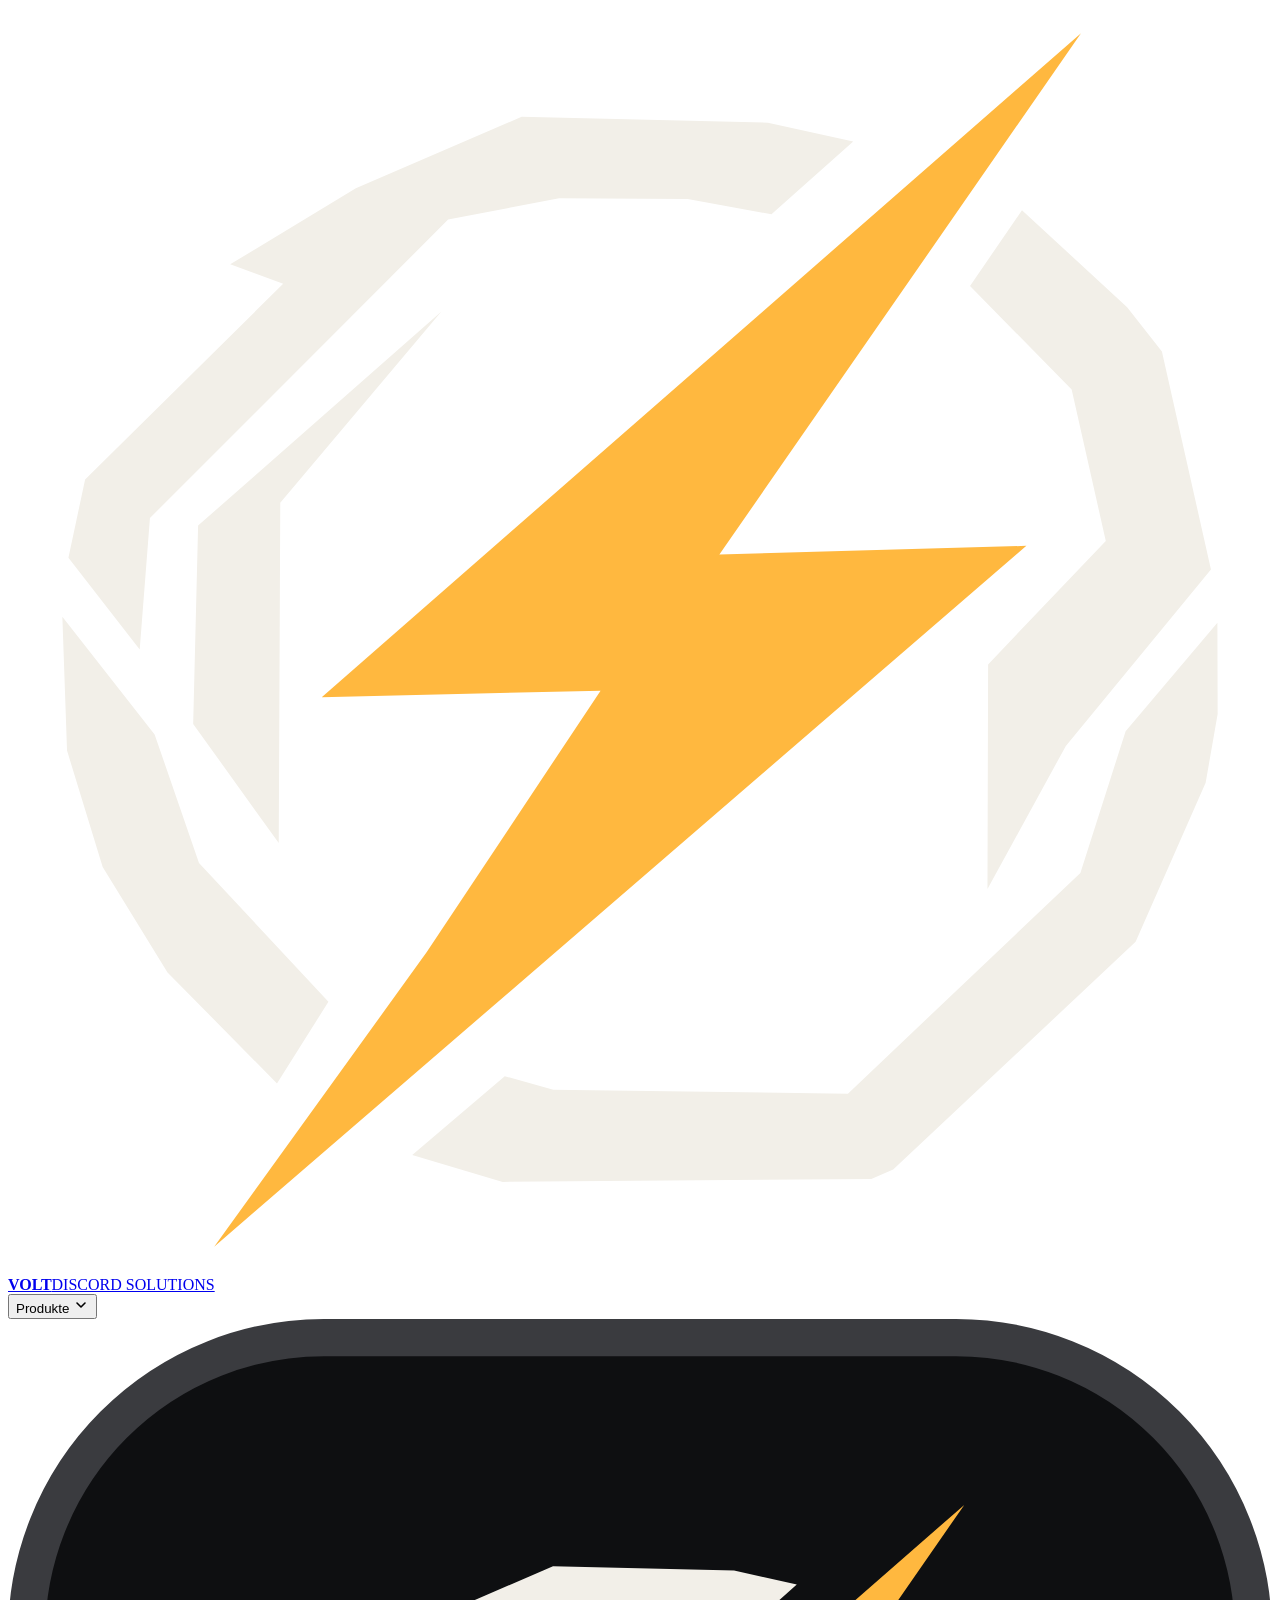
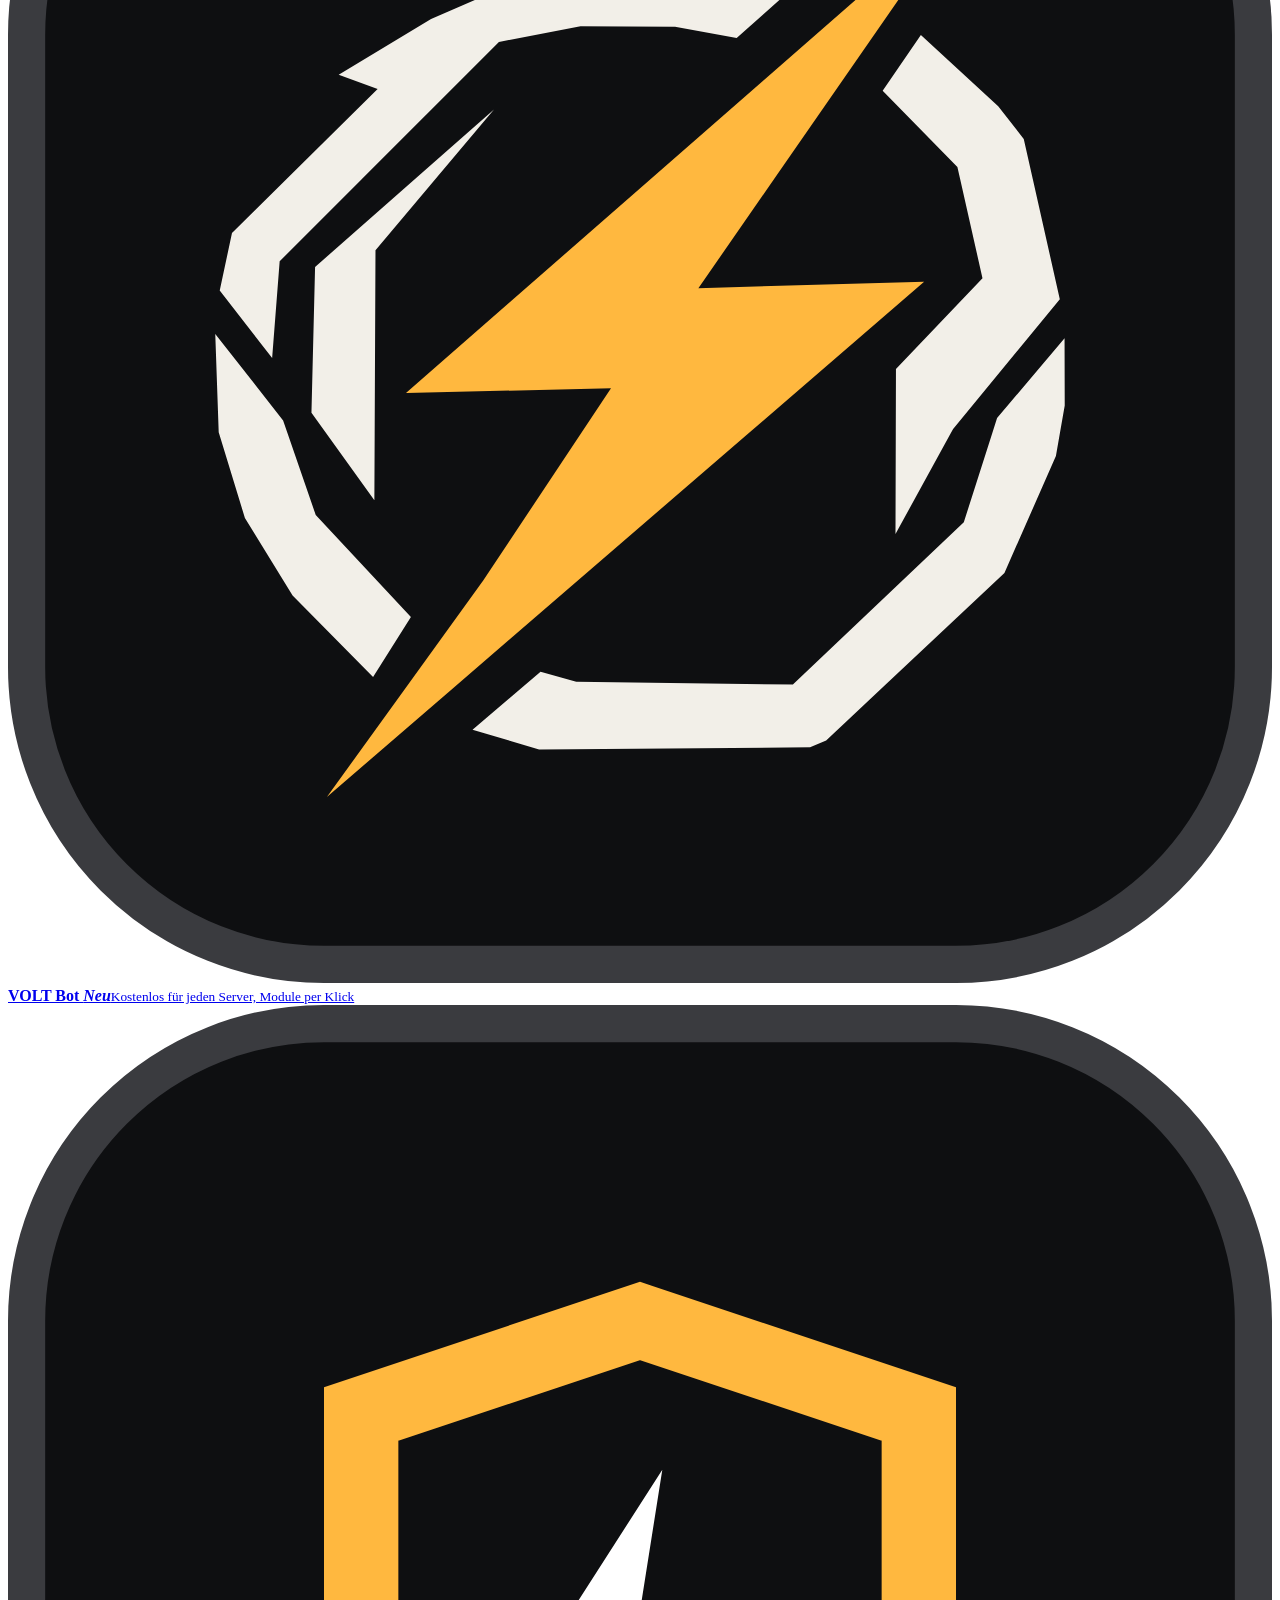
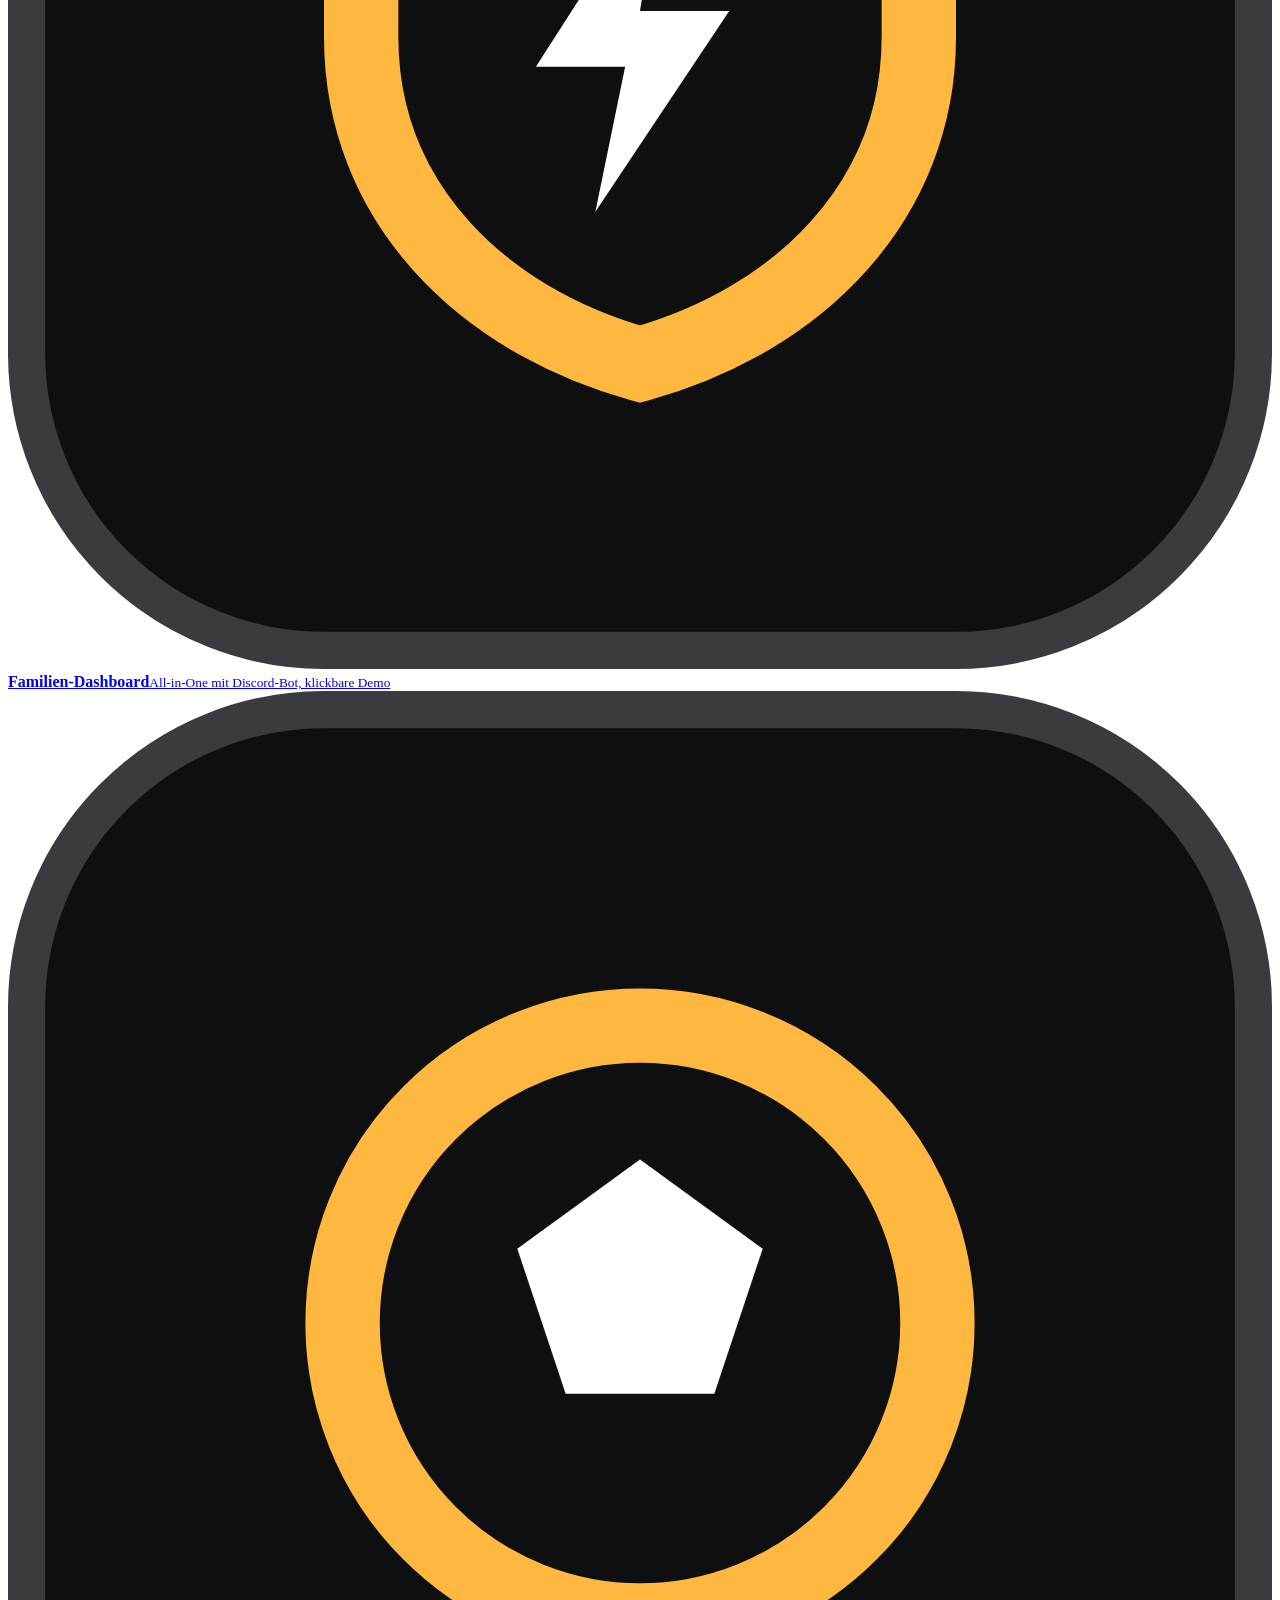
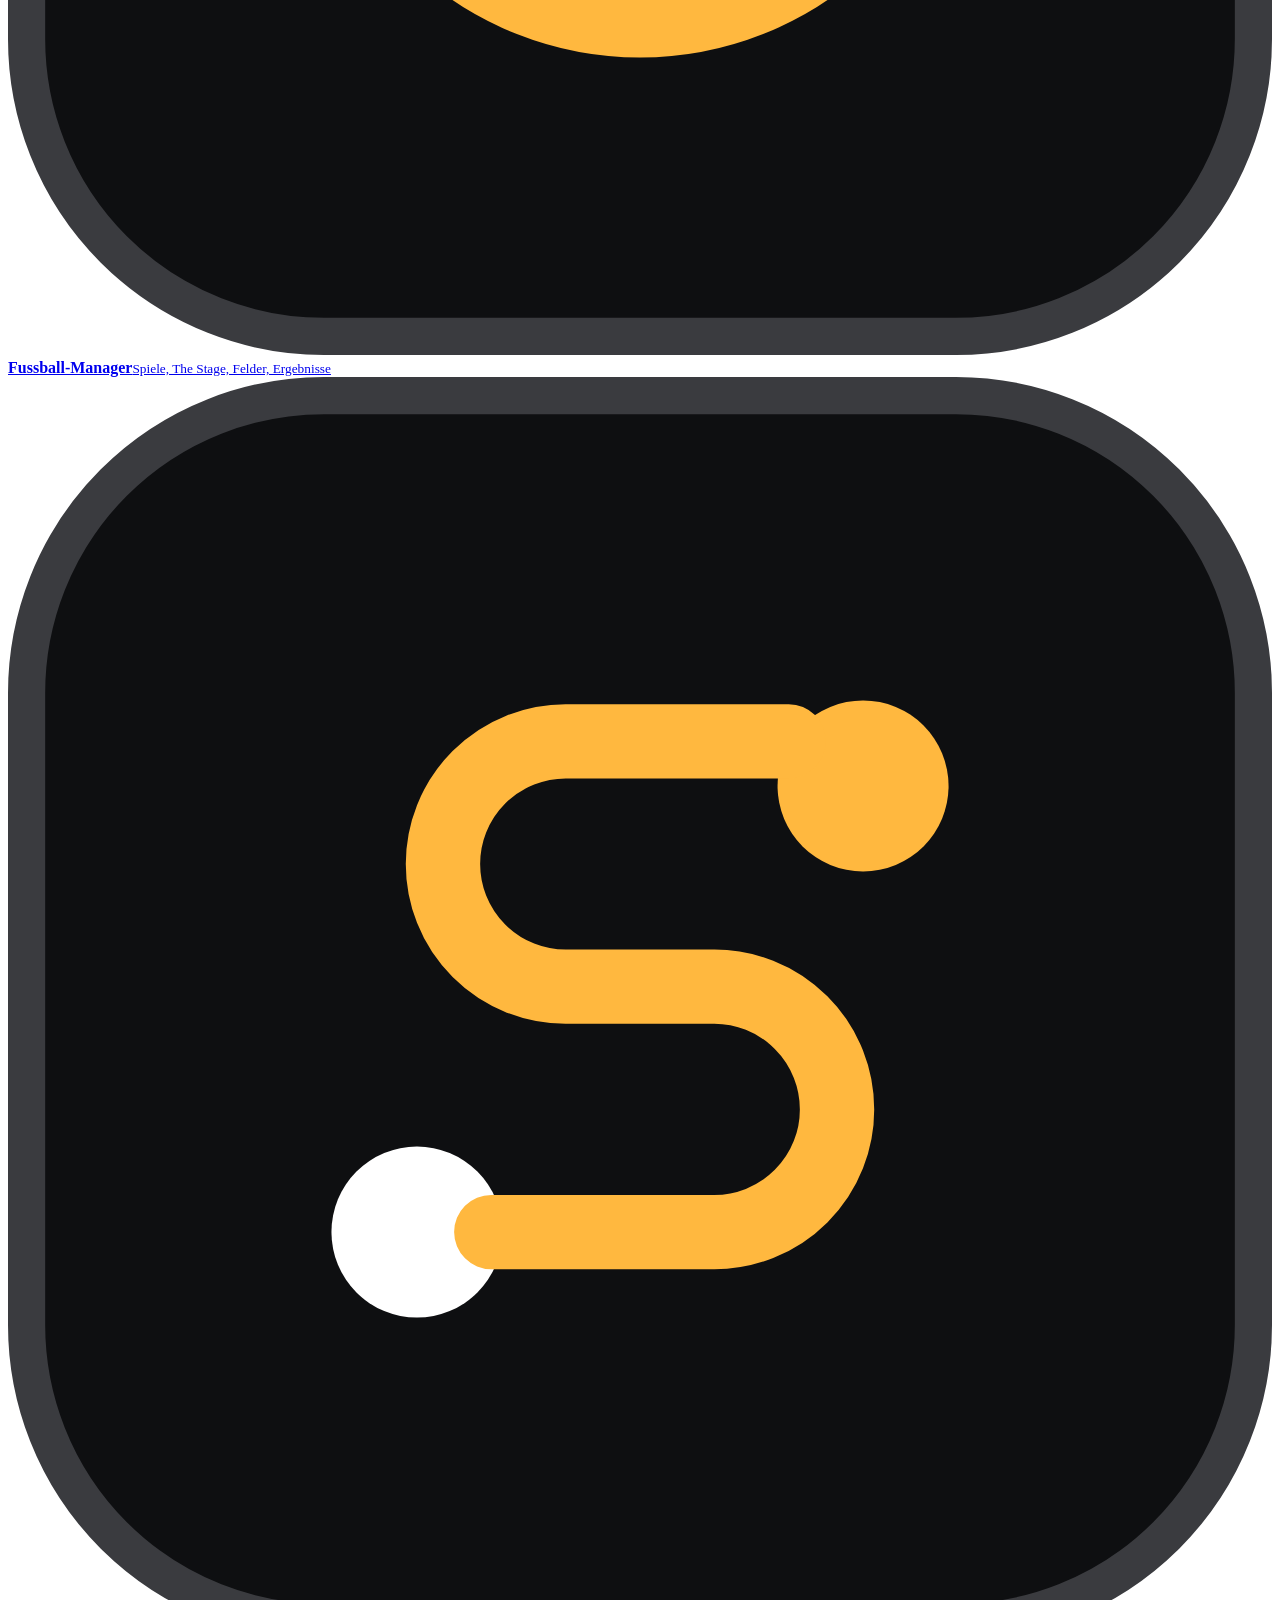
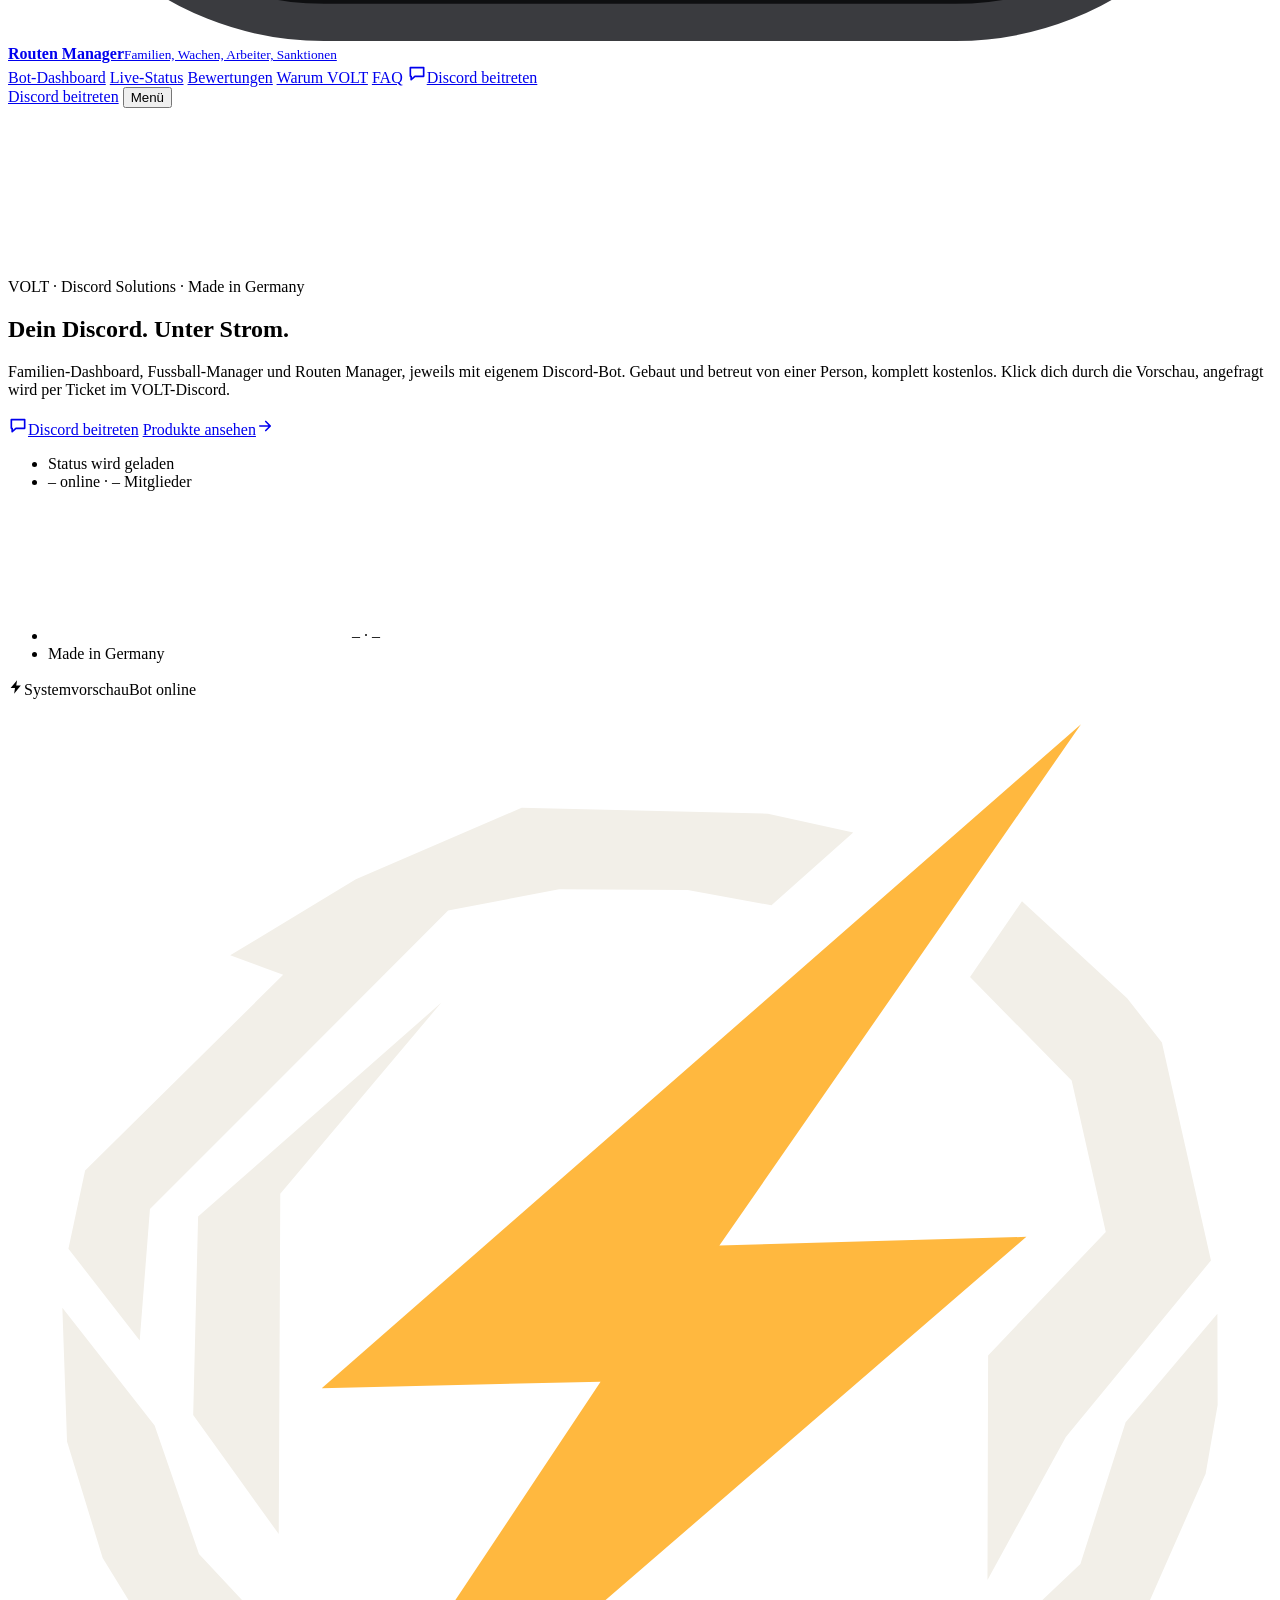
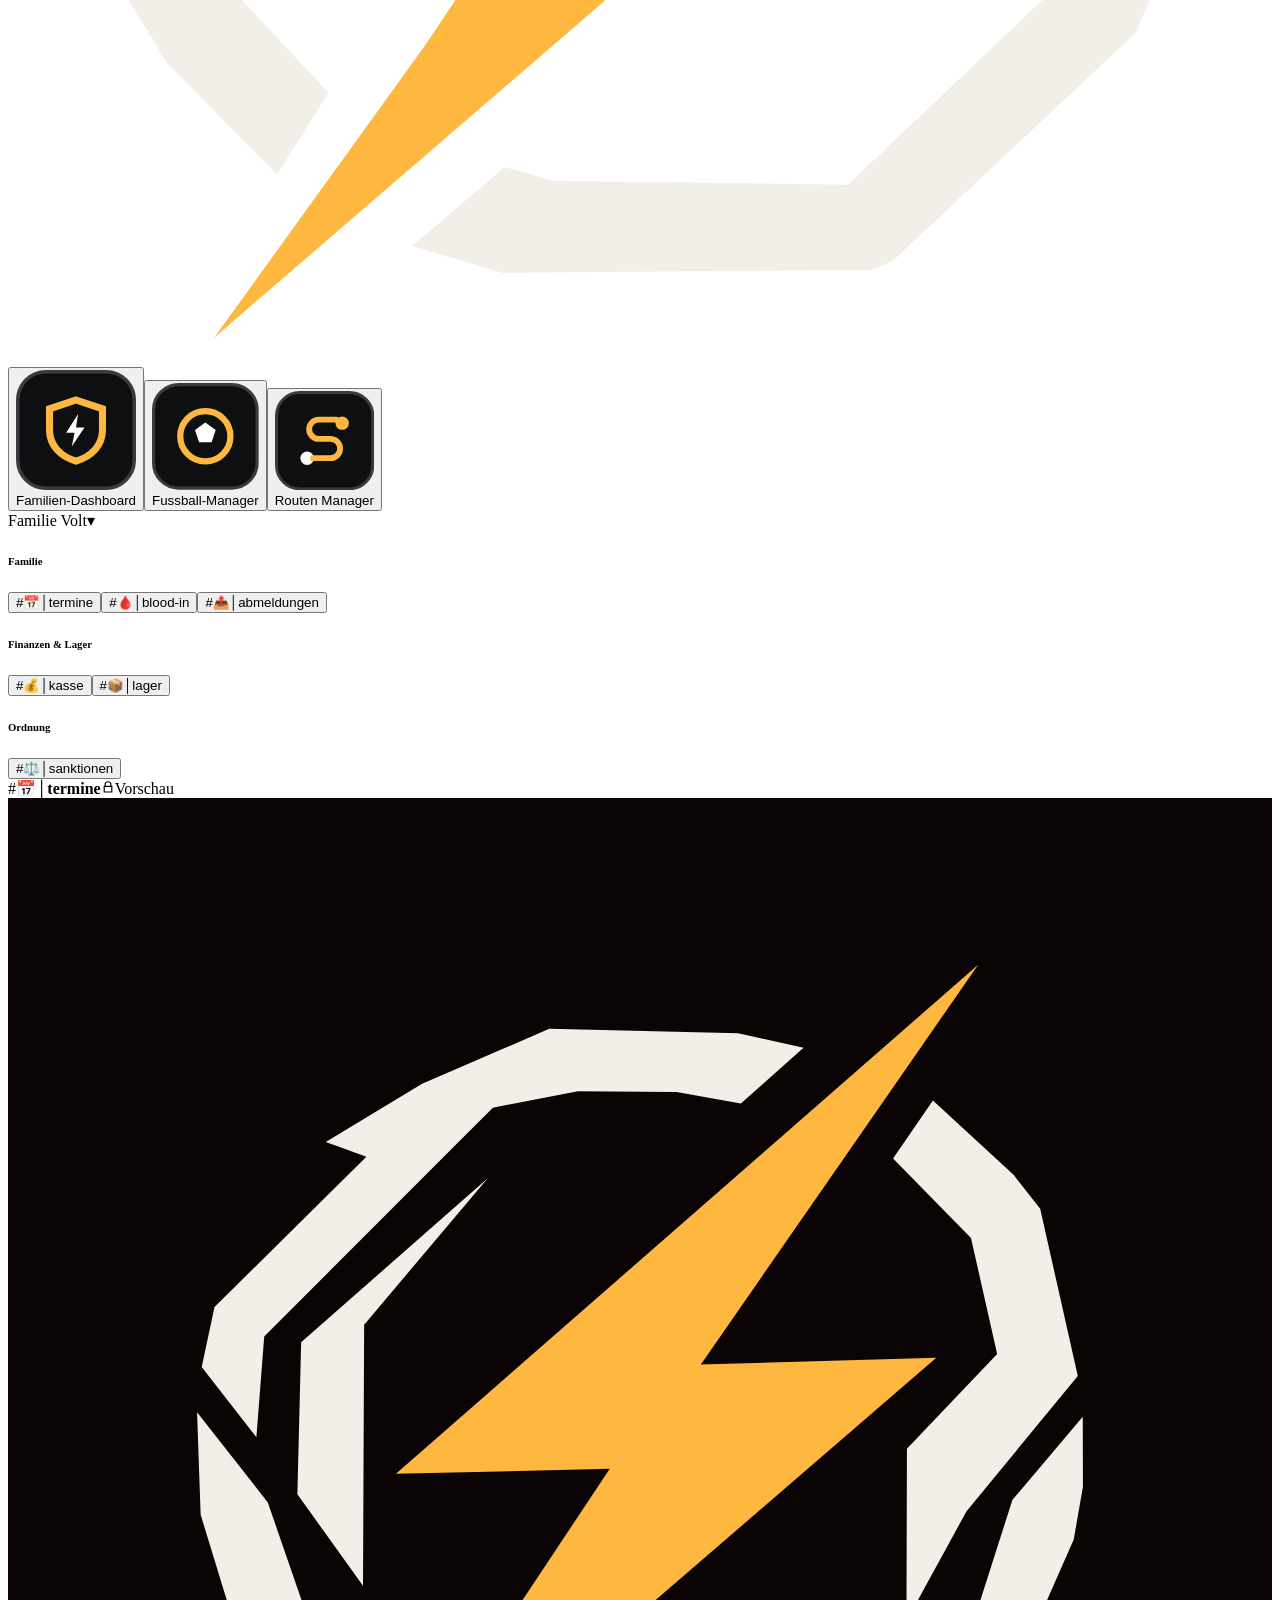
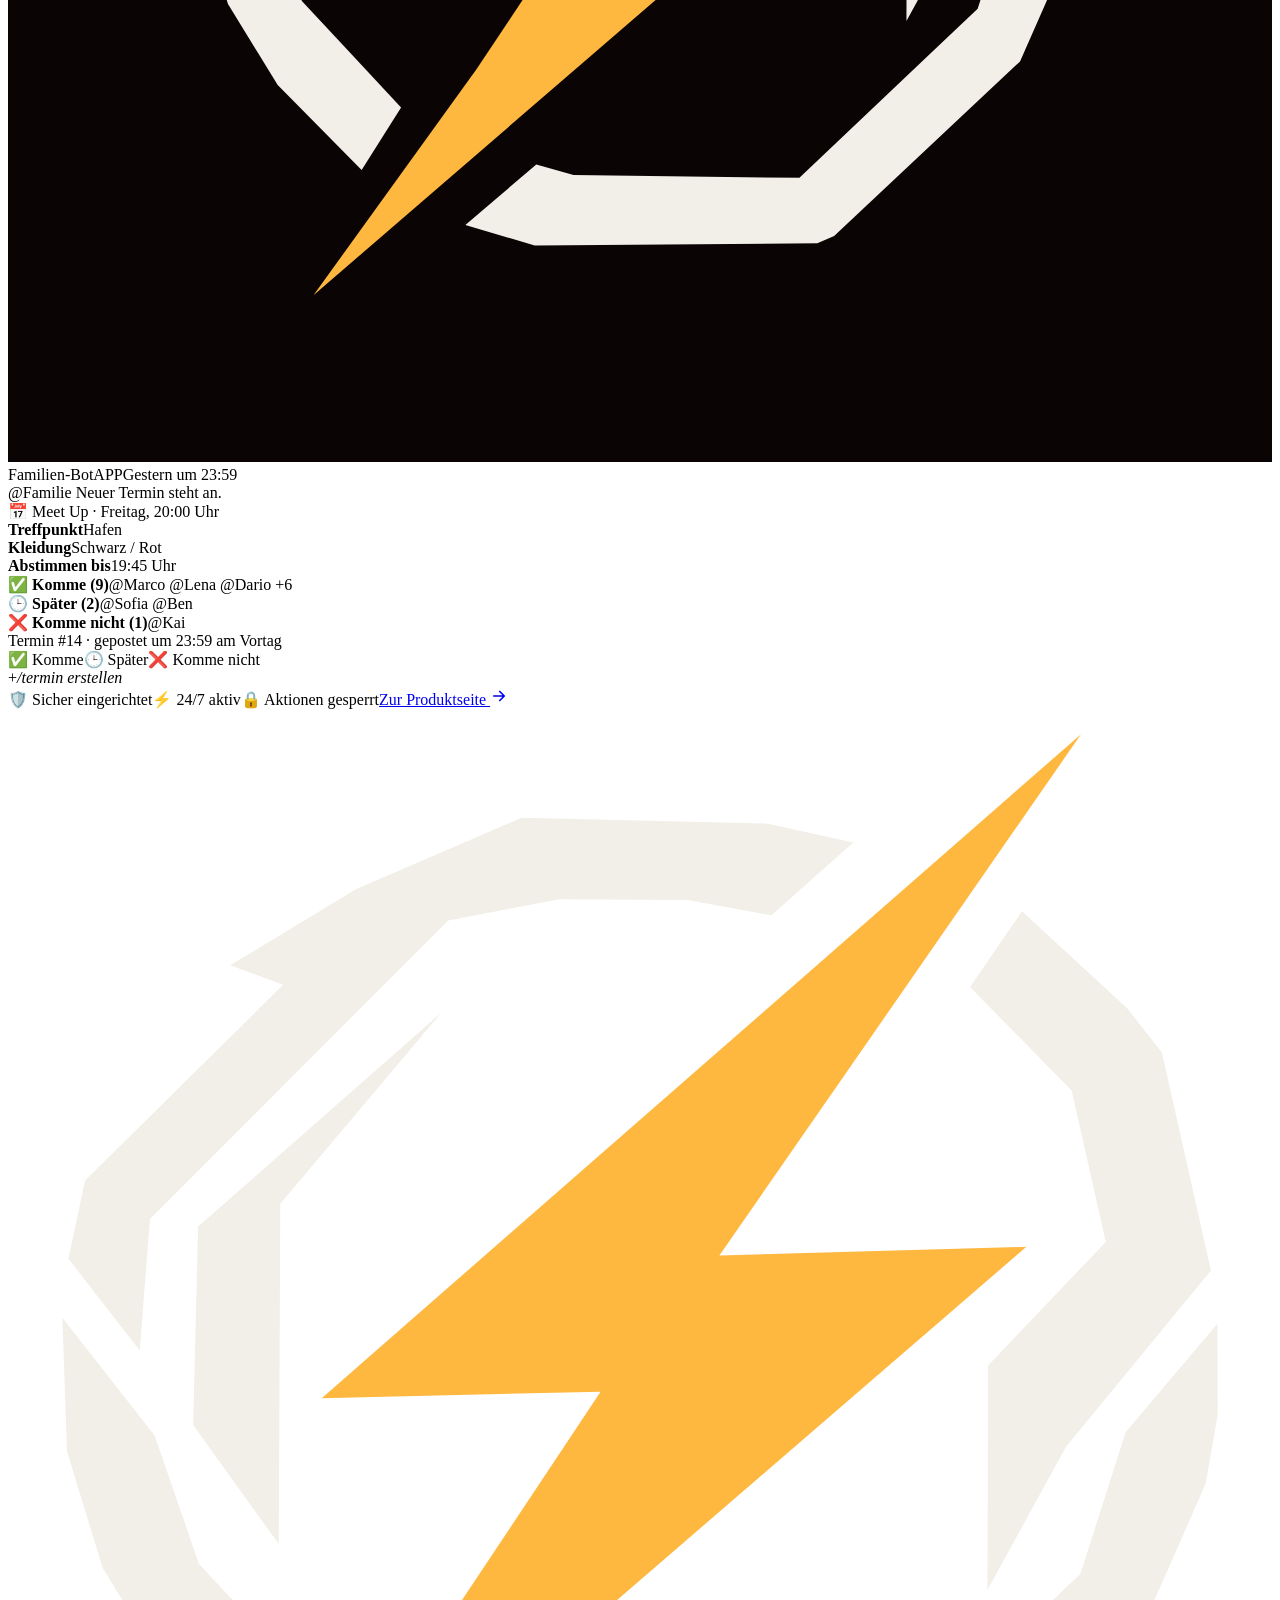
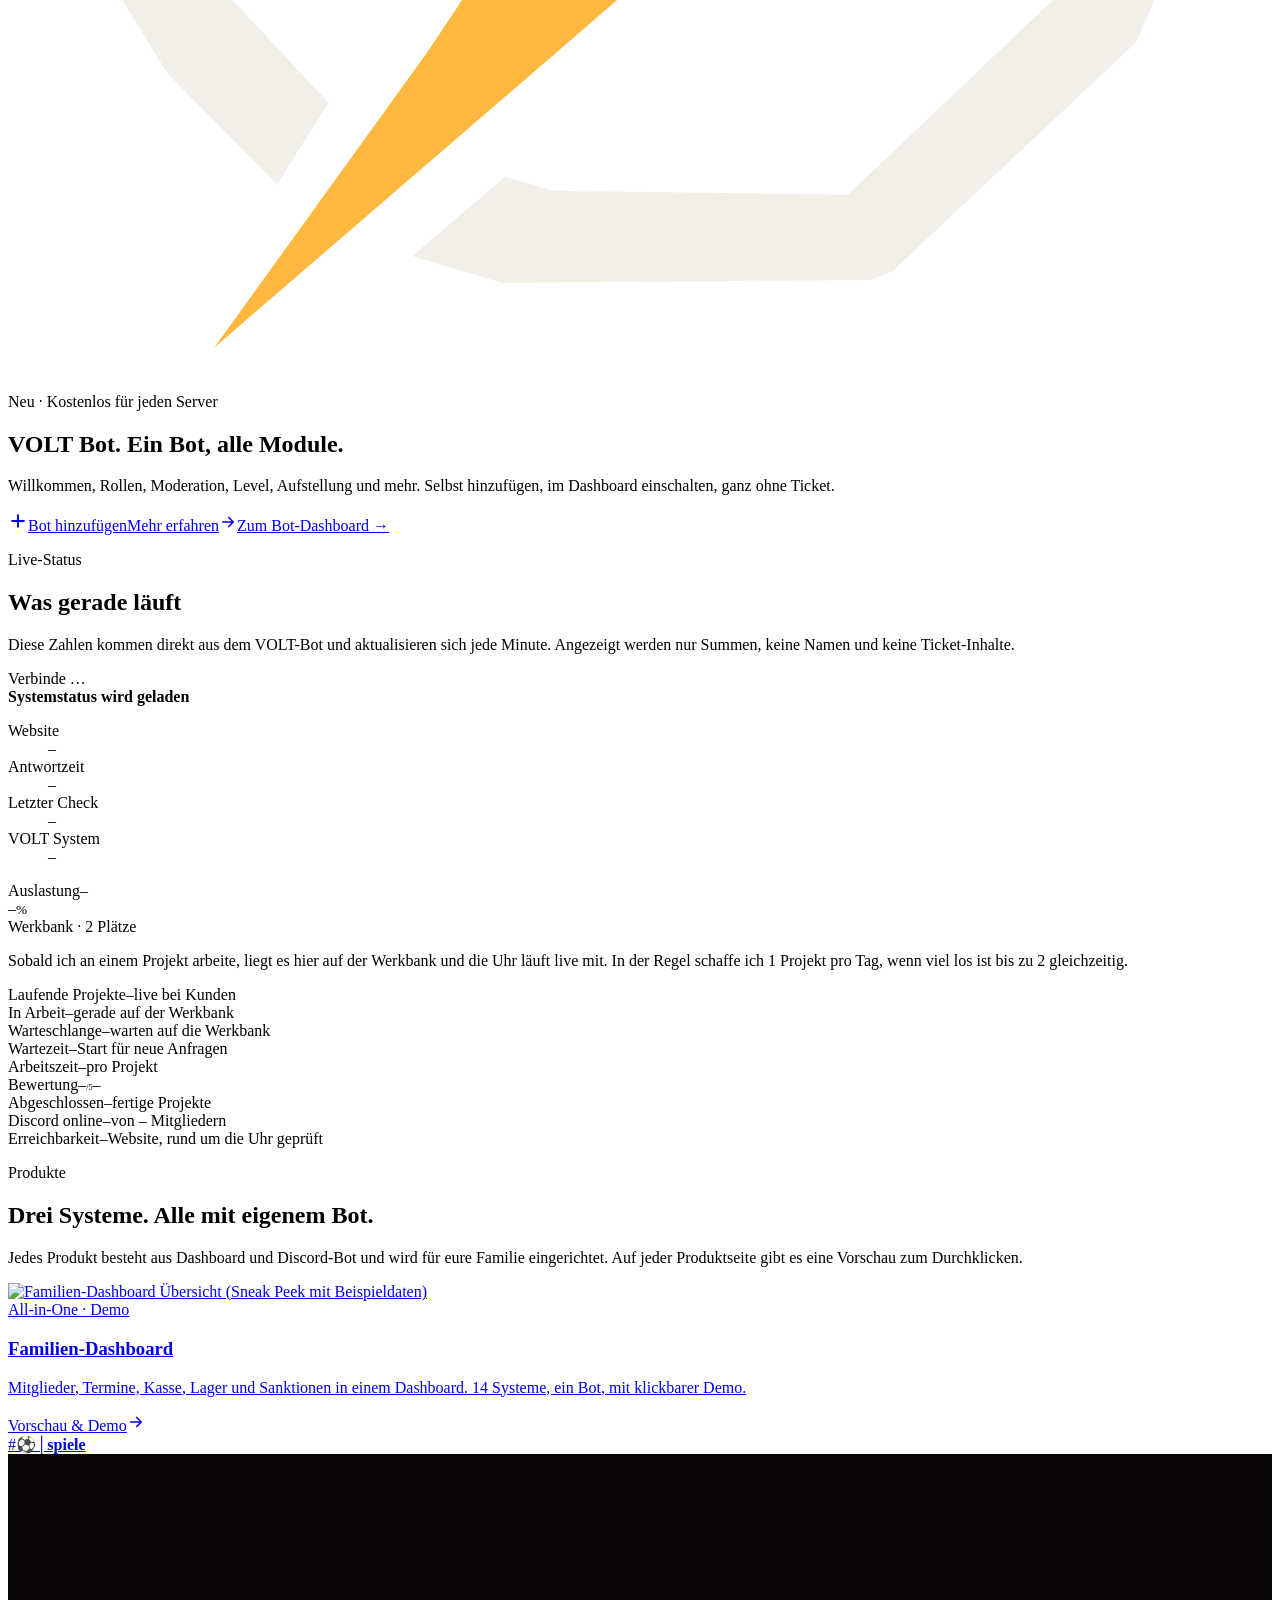
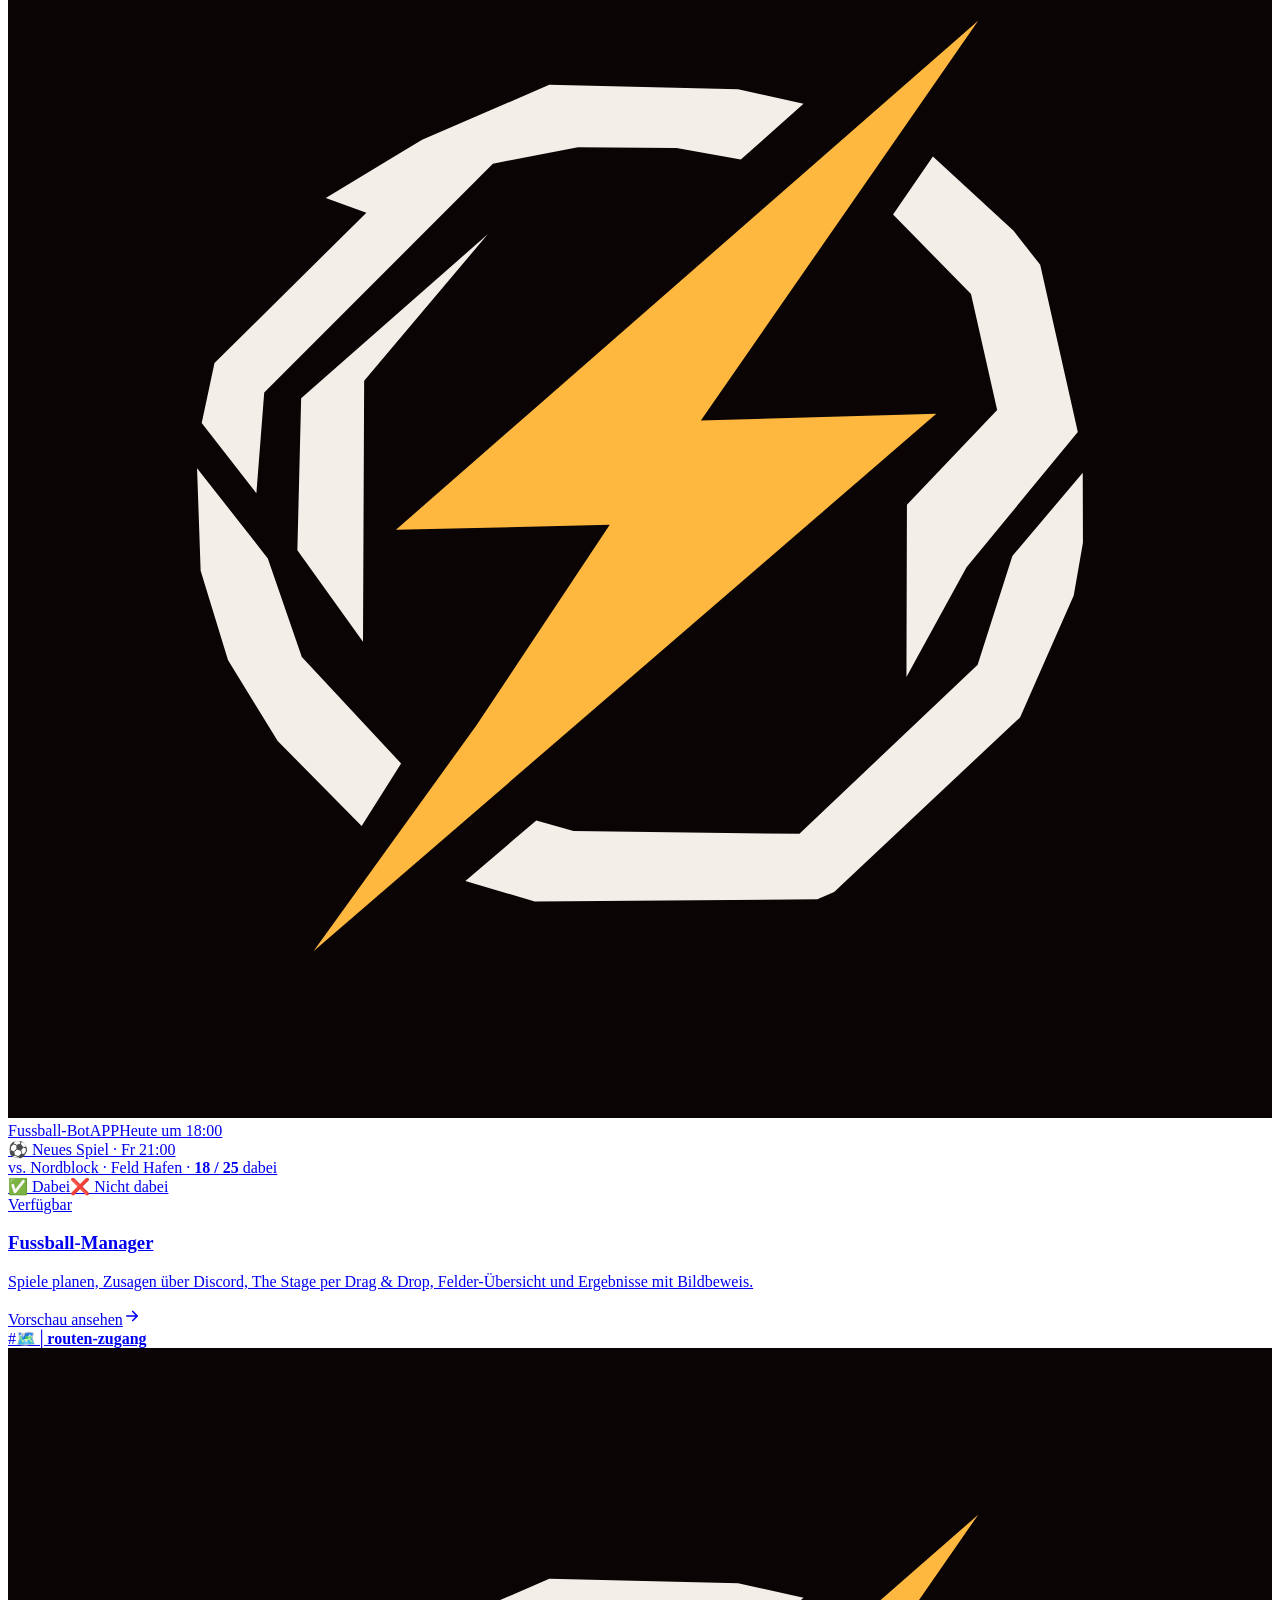
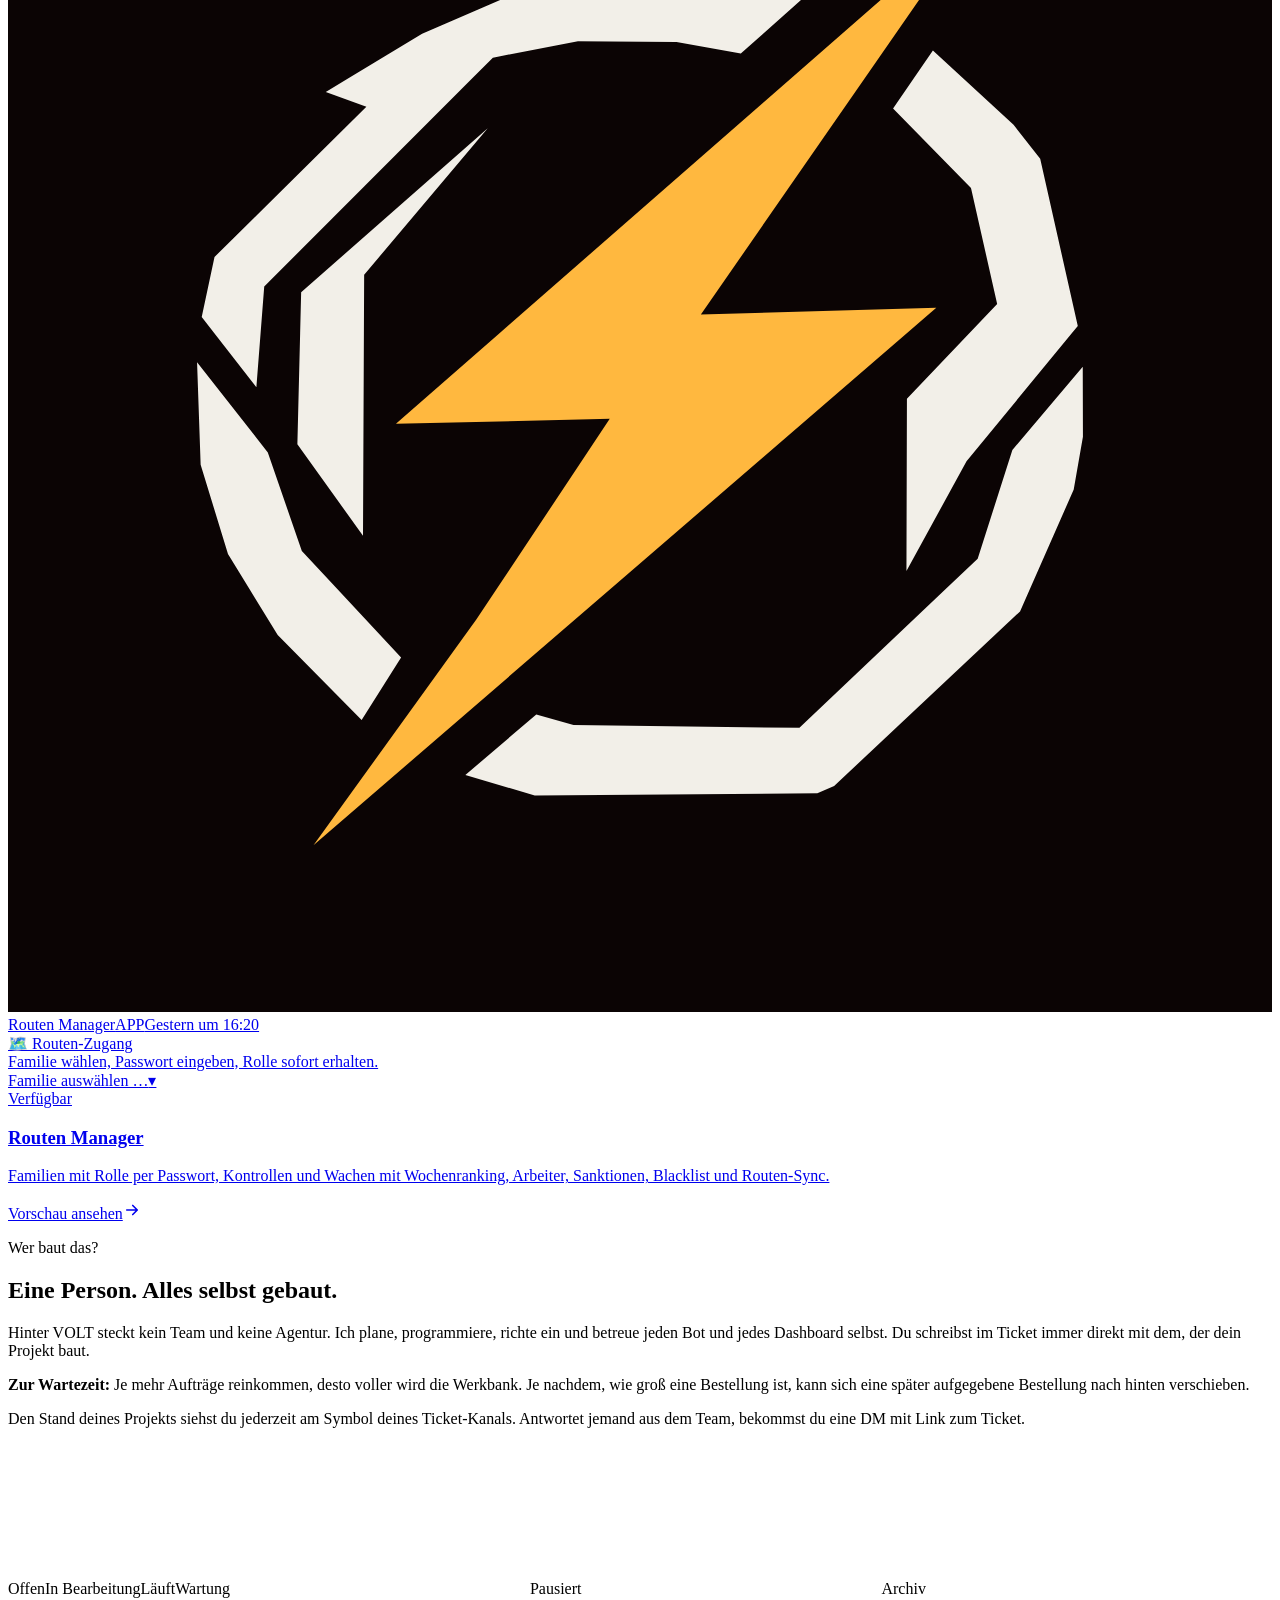
==== commit cd55c826: "VOLT UI: gleiches Design überall (Knöpfe mit VOLT-Schnitt, Schalter, Overlay), 22 neue Icons, Websit" ====
--- a/web/index.html
+++ b/web/index.html
@@ -1,5 +1,5 @@
 <!doctype html>
-<html lang="de">
+<html lang="de" data-vu-icons="/assets/icons/volt-icons.svg?v=9d6b9828">
 <head>
 <meta charset="utf-8">
 <meta name="viewport" content="width=device-width, initial-scale=1, viewport-fit=cover">
@@ -19,8 +19,10 @@
 <link rel="canonical" href="https://voltstudio.work/">
 <link rel="icon" href="/assets/img/favicon.svg?v=4" type="image/svg+xml">
 <link rel="preload" href="/assets/fonts/saira-italic.woff2" as="font" type="font/woff2" crossorigin>
-<link rel="stylesheet" href="/assets/site.css?v=56865add">
-<script src="/assets/site.js?v=f6786562" defer></script>
+<link rel="stylesheet" href="/assets/site.css?v=69872a92">
+<link rel="stylesheet" href="/assets/volt-ui.css?v=af40e0c7">
+<script src="/assets/volt-ui.js?v=6e1e6668" defer></script>
+<script src="/assets/site.js?v=cd9bc8bd" defer></script>
 </head>
 <body>
 <svg width="0" height="0" style="position:absolute" aria-hidden="true" focusable="false"><symbol id="vmark" viewBox="0 0 100 100"><path fill="#f2efe8" d="M95.68 48.63L88.42 57.22L84.84 68.43L66.45 85.89L43.14 85.59L39.3 84.51L31.98 90.75L39.14 92.87L68.3 92.64L70.03 91.9L89.21 73.88L94.75 61.29L95.7 55.86ZM4.3 48.16L4.67 58.75L7.49 67.96L12.62 76.3L21.28 85.08L25.35 78.62L15.11 67.64L11.6 57.47ZM34.29 24.02L15.04 40.95L14.65 56.64L21.42 66.07L21.54 39.15ZM80.22 16L76.11 21.99L84.15 30.19L86.85 42.16L77.54 51.93L77.49 69.7L83.69 58.38L95.17 44.42L91.29 27.18L88.54 23.67ZM66.87 10.57L60.12 9.07L40.64 8.61L27.52 14.27L17.58 20.28L21.77 21.82L6.1 37.3L4.78 43.5L10.42 50.75L11.23 40.35L34.82 16.74L43.6 15.05L53.77 15.12L60.4 16.32Z"/><path fill="#ffb83f" d="M84.89 2L24.82 54.52L46.88 54.01L33.13 74.69L16.31 98L80.57 42.55L56.28 43.24Z"/></symbol></svg>
@@ -67,7 +69,7 @@
         <ul class="hero-chips">
           <li class="sys-chip" data-sys-chip><i aria-hidden="true"></i><span data-sys-label>Status wird geladen</span></li>
           <li><i class="dot-live" aria-hidden="true"></i><span data-s="online">–</span>&nbsp;online · <span data-s="members">–</span> Mitglieder</li>
-          <li>★ <span data-s="rating-avg">–</span> · <span data-s="rating-label">–</span></li>
+          <li><svg class="vi sm" aria-hidden="true"><use href="/assets/icons/volt-icons.svg?v=9d6b9828#vi-bewertung"/></svg> <span data-s="rating-avg">–</span> · <span data-s="rating-label">–</span></li>
           <li class="mig-li"><span class="mig"><i class="flag" aria-hidden="true"></i>Made in Germany</span></li>
         </ul>
       </div>
@@ -143,7 +145,7 @@
       </header>
       <div class="dash-links three">
         <a class="dlink" href="/familien-dashboard">
-          <div class="thumb"><div class="thumb-img"><img src="/assets/img/peek/slide-02-900.webp?v=4" width="900" height="506" alt="Familien-Dashboard Übersicht (Sneak Peek mit Beispieldaten)" loading="lazy" draggable="false"></div></div>
+          <div class="thumb"><div class="thumb-img" data-vu-zoom><img src="/assets/img/peek/slide-02-900.webp?v=4" width="900" height="506" alt="Familien-Dashboard Übersicht (Sneak Peek mit Beispieldaten)" loading="lazy" draggable="false"></div></div>
           <div class="dlink-body"><span class="chip-state hot">All-in-One · Demo</span><h3>Familien-Dashboard</h3><p>Mitglieder, Termine, Kasse, Lager und Sanktionen in einem Dashboard. 14 Systeme, ein Bot, mit klickbarer Demo.</p><span class="more">Vorschau &amp; Demo<svg viewBox="0 0 24 24" width="18" height="18" aria-hidden="true"><path fill="none" stroke="currentColor" stroke-width="2.2" stroke-linecap="round" stroke-linejoin="round" d="M5 12h13M13 6l6 6-6 6"/></svg></span></div>
         </a>
         <a class="dlink" href="/fussball-manager">
@@ -169,7 +171,7 @@
         <div class="callout">
           <p><b>Zur Wartezeit:</b> Je mehr Aufträge reinkommen, desto voller wird die Werkbank. Je nachdem, wie groß eine Bestellung ist, kann sich eine später aufgegebene Bestellung nach hinten verschieben.</p>
           <p>Den Stand deines Projekts siehst du jederzeit am Symbol deines Ticket-Kanals. Antwortet jemand aus dem Team, bekommst du eine DM mit Link zum Ticket.</p>
-          <div class="legend"><span>🟡 Offen</span><span>🔵 In Bearbeitung</span><span>🟢 Läuft</span><span>🟠 Wartung</span><span>⏳ Pausiert</span><span>📦 Archiv</span></div>
+          <div class="legend"><span><i class="stc open"></i>Offen</span><span><i class="stc work"></i>In Bearbeitung</span><span><i class="stc live"></i>Läuft</span><span><i class="stc maint"></i>Wartung</span><span><svg class="vi sm" aria-hidden="true"><use href="/assets/icons/volt-icons.svg?v=9d6b9828#vi-uhr"/></svg>Pausiert</span><span><svg class="vi sm" aria-hidden="true"><use href="/assets/icons/volt-icons.svg?v=9d6b9828#vi-archiv"/></svg>Archiv</span></div>
         </div>
       </div>
       <dl class="facts">
@@ -195,7 +197,7 @@
           <div class="score-top"><span class="score-num"><span data-s="rating-avg">–</span><small>/5</small></span><span class="stars" data-s="rating-stars" role="img" aria-label="Durchschnittliche Sternebewertung"></span></div>
           <p class="score-label" data-s="rating-label">–</p>
           <p class="score-count" data-s="rating-count">–</p>
-          <div class="dist"><div data-dist="5"><span>5 ★</span><span class="bar"><i></i></span><span>0</span></div><div data-dist="4"><span>4 ★</span><span class="bar"><i></i></span><span>0</span></div><div data-dist="3"><span>3 ★</span><span class="bar"><i></i></span><span>0</span></div><div data-dist="2"><span>2 ★</span><span class="bar"><i></i></span><span>0</span></div><div data-dist="1"><span>1 ★</span><span class="bar"><i></i></span><span>0</span></div></div>
+          <div class="dist"><div data-dist="5"><span>5 <svg class="vi sm" aria-hidden="true"><use href="/assets/icons/volt-icons.svg?v=9d6b9828#vi-bewertung"/></svg></span><span class="bar"><i></i></span><span>0</span></div><div data-dist="4"><span>4 <svg class="vi sm" aria-hidden="true"><use href="/assets/icons/volt-icons.svg?v=9d6b9828#vi-bewertung"/></svg></span><span class="bar"><i></i></span><span>0</span></div><div data-dist="3"><span>3 <svg class="vi sm" aria-hidden="true"><use href="/assets/icons/volt-icons.svg?v=9d6b9828#vi-bewertung"/></svg></span><span class="bar"><i></i></span><span>0</span></div><div data-dist="2"><span>2 <svg class="vi sm" aria-hidden="true"><use href="/assets/icons/volt-icons.svg?v=9d6b9828#vi-bewertung"/></svg></span><span class="bar"><i></i></span><span>0</span></div><div data-dist="1"><span>1 <svg class="vi sm" aria-hidden="true"><use href="/assets/icons/volt-icons.svg?v=9d6b9828#vi-bewertung"/></svg></span><span class="bar"><i></i></span><span>0</span></div></div>
         </div>
         <div class="rev-list" id="revList"></div>
       </div>
@@ -210,11 +212,11 @@
         <p>Jede Anfrage läuft über ein Ticket auf dem VOLT-Discord. Der Bot zeigt dir in jedem Schritt, wo dein Projekt steht.</p>
       </header>
       <ol class="steps">
-        <li class="step"><span class="step-n">1</span><h3>Produkt wählen</h3><p>In #bestellen dein Produkt auswählen, Vorschau ansehen und deine Wünsche beschreiben.</p><span class="st">🟡 Offen</span></li>
-        <li class="step"><span class="step-n">2</span><h3>Bestätigung</h3><p>Ich prüfe deine Anfrage und schicke dir eine Bestätigung. Kostet nichts.</p><span class="st">💼 Bestätigung</span></li>
-        <li class="step"><span class="step-n">3</span><h3>Bauen</h3><p>Sobald ich an deinem Projekt arbeite, liegt es auf der Werkbank und die Uhr läuft, live auf dieser Seite.</p><span class="st">🔵 In Bearbeitung</span></li>
-        <li class="step"><span class="step-n">4</span><h3>Nichts verpassen</h3><p>Antwortet jemand aus dem Team im Ticket, schickt dir der Bot eine DM mit Link.</p><span class="st">📬 DM-Benachrichtigung</span></li>
-        <li class="step"><span class="step-n">5</span><h3>Live &amp; bewerten</h3><p>Dein System läuft. Du bekommst direkt eine Nachricht und kannst mit 1 bis 5 Sternen bewerten.</p><span class="st">🟢 Läuft · ⭐ Bewertung</span></li>
+        <li class="step"><span class="step-n">1</span><h3>Produkt wählen</h3><p>In #bestellen dein Produkt auswählen, Vorschau ansehen und deine Wünsche beschreiben.</p><span class="st"><i class="stc open"></i>Offen</span></li>
+        <li class="step"><span class="step-n">2</span><h3>Bestätigung</h3><p>Ich prüfe deine Anfrage und schicke dir eine Bestätigung. Kostet nichts.</p><span class="st"><svg class="vi sm" aria-hidden="true"><use href="/assets/icons/volt-icons.svg?v=9d6b9828#vi-kunde"/></svg>Bestätigung</span></li>
+        <li class="step"><span class="step-n">3</span><h3>Bauen</h3><p>Sobald ich an deinem Projekt arbeite, liegt es auf der Werkbank und die Uhr läuft, live auf dieser Seite.</p><span class="st"><i class="stc work"></i>In Bearbeitung</span></li>
+        <li class="step"><span class="step-n">4</span><h3>Nichts verpassen</h3><p>Antwortet jemand aus dem Team im Ticket, schickt dir der Bot eine DM mit Link.</p><span class="st"><svg class="vi sm" aria-hidden="true"><use href="/assets/icons/volt-icons.svg?v=9d6b9828#vi-chat"/></svg>DM-Benachrichtigung</span></li>
+        <li class="step"><span class="step-n">5</span><h3>Live &amp; bewerten</h3><p>Dein System läuft. Du bekommst direkt eine Nachricht und kannst mit 1 bis 5 Sternen bewerten.</p><span class="st"><i class="stc live"></i>Läuft · <svg class="vi sm" aria-hidden="true"><use href="/assets/icons/volt-icons.svg?v=9d6b9828#vi-bewertung"/></svg>Bewertung</span></li>
       </ol>
     </div>
   </section>
@@ -234,7 +236,7 @@
       </div>
       <div class="why-cta">
         <a class="btn btn-red" href="https://discord.gg/RpUtNGT6uj" target="_blank" rel="noopener" data-invite><svg viewBox="0 0 24 24" width="20" height="20" aria-hidden="true"><path fill="none" stroke="currentColor" stroke-width="2" stroke-linejoin="round" d="M4 5.5h16v10.5H9.5L5 20v-4H4z"/></svg>Discord beitreten</a>
-        <a class="btn btn-line" href="https://discord.gg/RpUtNGT6uj" target="_blank" rel="noopener" data-invite>💛 Spenden über Discord</a>
+        <a class="btn btn-line" href="https://discord.gg/RpUtNGT6uj" target="_blank" rel="noopener" data-invite><svg class="vi" aria-hidden="true"><use href="/assets/icons/volt-icons.svg?v=9d6b9828#vi-spende"/></svg>Spenden über Discord</a>
       </div>
     </div>
   </section>
@@ -263,30 +265,21 @@
       <p>Komm auf den VOLT-Discord, wähl in #bestellen dein Produkt und beschreib deine Wünsche. Alles kostenlos, Spenden klären wir auf Discord.</p>
       <div class="cta-row">
         <a class="btn btn-red" href="https://discord.gg/RpUtNGT6uj" target="_blank" rel="noopener" data-invite><svg viewBox="0 0 24 24" width="20" height="20" aria-hidden="true"><path fill="none" stroke="currentColor" stroke-width="2" stroke-linejoin="round" d="M4 5.5h16v10.5H9.5L5 20v-4H4z"/></svg>Discord beitreten</a>
-        <a class="btn btn-line" href="https://discord.gg/RpUtNGT6uj" target="_blank" rel="noopener" data-invite>💛 Spenden über Discord</a>
+        <a class="btn btn-line" href="https://discord.gg/RpUtNGT6uj" target="_blank" rel="noopener" data-invite><svg class="vi" aria-hidden="true"><use href="/assets/icons/volt-icons.svg?v=9d6b9828#vi-spende"/></svg>Spenden über Discord</a>
       </div>
       <p class="final-mig"><span class="mig"><i class="flag" aria-hidden="true"></i>Made in Germany</span><span>Support auf Deutsch</span><span>Alles kostenlos</span></p>
-    </div><div class="final-emblem" aria-hidden="true"><svg class="emblem" viewBox="0 0 200 200" role="img" aria-label="VOLT-Emblem: Blitz im roten Ring">
+    </div><div class="final-emblem" aria-hidden="true"><svg class="emblem" viewBox="0 0 200 200">
   <defs>
-    <filter id="emGlow" x="-60%" y="-60%" width="220%" height="220%"><feGaussianBlur stdDeviation="5"/></filter>
-    <filter id="emBoltGlow" x="-90%" y="-40%" width="280%" height="180%">
-      <feGaussianBlur in="SourceAlpha" stdDeviation="4.5" result="b"/><feFlood flood-color="#ffb83f"/>
+    <filter id="emGlow" x="-40%" y="-40%" width="180%" height="180%"><feGaussianBlur stdDeviation="5"/></filter>
+    <filter id="emBoltGlow" x="-60%" y="-30%" width="220%" height="160%">
+      <feGaussianBlur in="SourceAlpha" stdDeviation="4" result="b"/><feFlood flood-color="#ffb83f" flood-opacity=".7"/>
       <feComposite in2="b" operator="in" result="g"/>
-      <feMerge><feMergeNode in="g"/><feMergeNode in="g"/><feMergeNode in="SourceGraphic"/></feMerge>
+      <feMerge><feMergeNode in="g"/><feMergeNode in="SourceGraphic"/></feMerge>
     </filter>
-    <radialGradient id="emFlash" cx="50%" cy="50%" r="50%">
-      <stop offset="0" stop-color="#ffc35a" stop-opacity=".55"/><stop offset="1" stop-color="#ffb83f" stop-opacity="0"/>
-    </radialGradient>
   </defs>
-  <circle class="em-flash" cx="100" cy="100" r="99" fill="url(#emFlash)"/>
-  <g class="em-specks"><line x1="45.4" y1="34.5" x2="44.4" y2="32.2" stroke="#ffb83f" stroke-width="1.04" stroke-linecap="round" opacity="0.79"/><line x1="168.8" y1="141.9" x2="171.0" y2="143.2" stroke="#ffb83f" stroke-width="0.52" stroke-linecap="round" opacity="0.37"/><line x1="50.5" y1="31.9" x2="49.4" y2="27.9" stroke="#ffb83f" stroke-width="0.51" stroke-linecap="round" opacity="0.73"/><line x1="73.4" y1="21.4" x2="70.5" y2="16.4" stroke="#ffb83f" stroke-width="0.57" stroke-linecap="round" opacity="0.31"/><line x1="154.8" y1="22.0" x2="157.7" y2="18.2" stroke="#ffb83f" stroke-width="1.28" stroke-linecap="round" opacity="0.48"/><line x1="31.2" y1="76.7" x2="26.3" y2="74.5" stroke="#ffb83f" stroke-width="1.06" stroke-linecap="round" opacity="0.28"/><line x1="111.3" y1="180.7" x2="112.8" y2="182.8" stroke="#ffb83f" stroke-width="0.72" stroke-linecap="round" opacity="0.63"/><line x1="44.5" y1="163.1" x2="42.0" y2="163.9" stroke="#ffb83f" stroke-width="1.02" stroke-linecap="round" opacity="0.62"/><line x1="139.5" y1="173.1" x2="139.2" y2="176.3" stroke="#ffb83f" stroke-width="1.01" stroke-linecap="round" opacity="0.58"/><line x1="66.6" y1="23.4" x2="64.5" y2="22.0" stroke="#ffb83f" stroke-width="0.75" stroke-linecap="round" opacity="0.41"/><line x1="122.0" y1="187.8" x2="122.1" y2="190.7" stroke="#ffb83f" stroke-width="0.82" stroke-linecap="round" opacity="0.80"/><line x1="18.1" y1="121.7" x2="14.7" y2="123.7" stroke="#ffb83f" stroke-width="0.97" stroke-linecap="round" opacity="0.79"/><line x1="20.2" y1="158.5" x2="18.5" y2="161.9" stroke="#ffb83f" stroke-width="0.54" stroke-linecap="round" opacity="0.32"/><line x1="58.8" y1="57.6" x2="57.4" y2="56.5" stroke="#ffb83f" stroke-width="1.30" stroke-linecap="round" opacity="0.57"/><line x1="130.3" y1="94.4" x2="135.0" y2="94.6" stroke="#ffb83f" stroke-width="0.93" stroke-linecap="round" opacity="0.41"/><line x1="44.2" y1="31.7" x2="43.7" y2="28.1" stroke="#ffb83f" stroke-width="1.20" stroke-linecap="round" opacity="0.41"/><line x1="2.7" y1="99.6" x2="-2.6" y2="100.9" stroke="#ffb83f" stroke-width="1.01" stroke-linecap="round" opacity="0.62"/><line x1="138.5" y1="155.1" x2="141.3" y2="159.3" stroke="#ffb83f" stroke-width="0.50" stroke-linecap="round" opacity="0.44"/><line x1="190.0" y1="111.1" x2="195.2" y2="110.5" stroke="#ffb83f" stroke-width="0.55" stroke-linecap="round" opacity="0.78"/><line x1="184.3" y1="70.8" x2="186.1" y2="70.8" stroke="#ffb83f" stroke-width="1.11" stroke-linecap="round" opacity="0.33"/><line x1="16.0" y1="113.2" x2="10.7" y2="114.5" stroke="#ffb83f" stroke-width="0.67" stroke-linecap="round" opacity="0.57"/><line x1="89.2" y1="14.8" x2="89.5" y2="8.8" stroke="#ffb83f" stroke-width="0.85" stroke-linecap="round" opacity="0.56"/><line x1="162.6" y1="159.6" x2="166.4" y2="161.3" stroke="#ffb83f" stroke-width="0.68" stroke-linecap="round" opacity="0.29"/><line x1="34.0" y1="28.7" x2="28.8" y2="27.1" stroke="#ffb83f" stroke-width="0.69" stroke-linecap="round" opacity="0.65"/><line x1="121.8" y1="195.3" x2="122.8" y2="199.3" stroke="#ffb83f" stroke-width="1.13" stroke-linecap="round" opacity="0.73"/><line x1="132.3" y1="182.1" x2="133.6" y2="185.2" stroke="#ffb83f" stroke-width="1.08" stroke-linecap="round" opacity="0.65"/><line x1="187.2" y1="91.3" x2="190.1" y2="92.3" stroke="#ffb83f" stroke-width="0.70" stroke-linecap="round" opacity="0.36"/><line x1="19.1" y1="127.1" x2="16.5" y2="126.6" stroke="#ffb83f" stroke-width="0.85" stroke-linecap="round" opacity="0.77"/><line x1="5.9" y1="69.2" x2="2.6" y2="65.2" stroke="#ffb83f" stroke-width="1.24" stroke-linecap="round" opacity="0.76"/><line x1="142.2" y1="172.7" x2="145.1" y2="174.3" stroke="#ffb83f" stroke-width="0.80" stroke-linecap="round" opacity="0.84"/><line x1="94.1" y1="161.1" x2="92.1" y2="163.8" stroke="#ffb83f" stroke-width="1.30" stroke-linecap="round" opacity="0.58"/><line x1="83.1" y1="16.0" x2="82.5" y2="10.2" stroke="#ffb83f" stroke-width="0.93" stroke-linecap="round" opacity="0.70"/><line x1="183.8" y1="131.5" x2="189.2" y2="131.2" stroke="#ffb83f" stroke-width="1.27" stroke-linecap="round" opacity="0.30"/><line x1="136.4" y1="185.4" x2="138.4" y2="187.1" stroke="#ffb83f" stroke-width="1.21" stroke-linecap="round" opacity="0.40"/><line x1="27.1" y1="50.8" x2="23.7" y2="48.4" stroke="#ffb83f" stroke-width="1.25" stroke-linecap="round" opacity="0.37"/><line x1="81.5" y1="14.4" x2="79.6" y2="10.4" stroke="#ffb83f" stroke-width="0.75" stroke-linecap="round" opacity="0.70"/><line x1="188.9" y1="143.6" x2="194.8" y2="143.2" stroke="#ffb83f" stroke-width="0.67" stroke-linecap="round" opacity="0.41"/><line x1="182.8" y1="63.1" x2="184.9" y2="60.7" stroke="#ffb83f" stroke-width="1.17" stroke-linecap="round" opacity="0.67"/><line x1="42.6" y1="51.5" x2="41.9" y2="50.2" stroke="#ffb83f" stroke-width="0.74" stroke-linecap="round" opacity="0.65"/><line x1="176.2" y1="69.2" x2="178.1" y2="68.6" stroke="#ffb83f" stroke-width="0.72" stroke-linecap="round" opacity="0.61"/><line x1="81.4" y1="9.8" x2="80.8" y2="7.2" stroke="#ffb83f" stroke-width="1.22" stroke-linecap="round" opacity="0.76"/><line x1="171.3" y1="146.7" x2="172.3" y2="147.9" stroke="#ffb83f" stroke-width="1.01" stroke-linecap="round" opacity="0.41"/><line x1="95.1" y1="12.0" x2="94.3" y2="10.7" stroke="#ffb83f" stroke-width="1.21" stroke-linecap="round" opacity="0.79"/><line x1="32.7" y1="80.2" x2="30.5" y2="80.5" stroke="#ffb83f" stroke-width="0.75" stroke-linecap="round" opacity="0.79"/><line x1="126.3" y1="11.8" x2="126.3" y2="9.4" stroke="#ffb83f" stroke-width="0.58" stroke-linecap="round" opacity="0.72"/><line x1="168.5" y1="38.9" x2="170.7" y2="38.5" stroke="#ffb83f" stroke-width="1.19" stroke-linecap="round" opacity="0.84"/><line x1="111.8" y1="70.6" x2="112.7" y2="65.8" stroke="#ffb83f" stroke-width="1.24" stroke-linecap="round" opacity="0.73"/><line x1="131.8" y1="63.5" x2="133.0" y2="58.6" stroke="#ffb83f" stroke-width="1.20" stroke-linecap="round" opacity="0.77"/><line x1="110.6" y1="160.8" x2="110.1" y2="163.7" stroke="#ffb83f" stroke-width="0.68" stroke-linecap="round" opacity="0.26"/><line x1="133.7" y1="190.3" x2="137.1" y2="195.1" stroke="#ffb83f" stroke-width="1.01" stroke-linecap="round" opacity="0.49"/><line x1="197.2" y1="88.4" x2="199.0" y2="89.3" stroke="#ffb83f" stroke-width="0.64" stroke-linecap="round" opacity="0.83"/><line x1="91.4" y1="187.8" x2="92.0" y2="192.6" stroke="#ffb83f" stroke-width="0.98" stroke-linecap="round" opacity="0.56"/><line x1="36.3" y1="156.0" x2="35.1" y2="160.6" stroke="#ffb83f" stroke-width="1.24" stroke-linecap="round" opacity="0.57"/><line x1="82.3" y1="9.0" x2="80.3" y2="6.6" stroke="#ffb83f" stroke-width="1.03" stroke-linecap="round" opacity="0.45"/><line x1="68.9" y1="173.3" x2="68.4" y2="176.1" stroke="#ffb83f" stroke-width="0.83" stroke-linecap="round" opacity="0.49"/><line x1="75.1" y1="184.4" x2="72.4" y2="189.4" stroke="#ffb83f" stroke-width="1.22" stroke-linecap="round" opacity="0.62"/><line x1="74.8" y1="175.9" x2="74.2" y2="178.7" stroke="#ffb83f" stroke-width="0.96" stroke-linecap="round" opacity="0.64"/><line x1="18.0" y1="118.3" x2="14.5" y2="117.4" stroke="#ffb83f" stroke-width="1.14" stroke-linecap="round" opacity="0.35"/><line x1="179.3" y1="146.7" x2="181.1" y2="149.1" stroke="#ffb83f" stroke-width="1.10" stroke-linecap="round" opacity="0.65"/><line x1="112.8" y1="179.4" x2="113.3" y2="182.0" stroke="#ffb83f" stroke-width="1.18" stroke-linecap="round" opacity="0.29"/><line x1="28.1" y1="142.9" x2="24.1" y2="145.3" stroke="#ffb83f" stroke-width="0.70" stroke-linecap="round" opacity="0.64"/><line x1="183.1" y1="102.9" x2="185.1" y2="102.8" stroke="#ffb83f" stroke-width="0.64" stroke-linecap="round" opacity="0.82"/><line x1="15.8" y1="90.5" x2="10.5" y2="90.1" stroke="#ffb83f" stroke-width="1.14" stroke-linecap="round" opacity="0.65"/><line x1="197.8" y1="92.5" x2="203.3" y2="92.9" stroke="#ffb83f" stroke-width="1.08" stroke-linecap="round" opacity="0.55"/><line x1="147.1" y1="15.1" x2="149.3" y2="10.8" stroke="#ffb83f" stroke-width="0.71" stroke-linecap="round" opacity="0.40"/><line x1="57.2" y1="49.8" x2="53.6" y2="47.4" stroke="#ffb83f" stroke-width="0.56" stroke-linecap="round" opacity="0.42"/><line x1="87.7" y1="189.4" x2="88.1" y2="191.5" stroke="#ffb83f" stroke-width="1.06" stroke-linecap="round" opacity="0.67"/><line x1="183.1" y1="135.5" x2="186.4" y2="135.6" stroke="#ffb83f" stroke-width="0.84" stroke-linecap="round" opacity="0.79"/><line x1="16.8" y1="51.5" x2="12.3" y2="49.6" stroke="#ffb83f" stroke-width="0.50" stroke-linecap="round" opacity="0.46"/><line x1="102.1" y1="4.2" x2="103.2" y2="1.0" stroke="#ffb83f" stroke-width="0.94" stroke-linecap="round" opacity="0.61"/><circle cx="46.3" cy="46.1" r="0.79" fill="#ffb83f" opacity="0.21"/><circle cx="123.5" cy="9.2" r="0.75" fill="#ffb83f" opacity="0.48"/><circle cx="9.2" cy="127.4" r="0.52" fill="#ffb83f" opacity="0.43"/><circle cx="13.7" cy="76.8" r="0.59" fill="#ffb83f" opacity="0.36"/><circle cx="148.4" cy="163.7" r="0.63" fill="#ffb83f" opacity="0.24"/><circle cx="7.7" cy="107.6" r="1.30" fill="#ffb83f" opacity="0.37"/><circle cx="186.3" cy="42.3" r="0.42" fill="#ffb83f" opacity="0.28"/><circle cx="28.2" cy="132.5" r="0.91" fill="#ffb83f" opacity="0.31"/><circle cx="147.6" cy="26.0" r="1.14" fill="#ffb83f" opacity="0.68"/><circle cx="24.8" cy="8.9" r="0.68" fill="#ffb83f" opacity="0.54"/><circle cx="188.0" cy="80.2" r="1.04" fill="#ffb83f" opacity="0.24"/><circle cx="23.6" cy="152.3" r="1.17" fill="#ffb83f" opacity="0.50"/><circle cx="27.2" cy="192.9" r="1.10" fill="#ffb83f" opacity="0.37"/><circle cx="167.1" cy="161.9" r="0.49" fill="#ffb83f" opacity="0.68"/></g>
   <path class="em-ring-glow" transform="translate(100 100) scale(1.6958) translate(-50 -50)" d="M95.68 48.63L88.42 57.22L84.84 68.43L66.45 85.89L43.14 85.59L39.3 84.51L31.98 90.75L39.14 92.87L68.3 92.64L70.03 91.9L89.21 73.88L94.75 61.29L95.7 55.86ZM4.3 48.16L4.67 58.75L7.49 67.96L12.62 76.3L21.28 85.08L25.35 78.62L15.11 67.64L11.6 57.47ZM34.29 24.02L15.04 40.95L14.65 56.64L21.42 66.07L21.54 39.15ZM80.22 16L76.11 21.99L84.15 30.19L86.85 42.16L77.54 51.93L77.49 69.7L83.69 58.38L95.17 44.42L91.29 27.18L88.54 23.67ZM66.87 10.57L60.12 9.07L40.64 8.61L27.52 14.27L17.58 20.28L21.77 21.82L6.1 37.3L4.78 43.5L10.42 50.75L11.23 40.35L34.82 16.74L43.6 15.05L53.77 15.12L60.4 16.32Z" filter="url(#emGlow)"/>
   <path class="em-ring" transform="translate(100 100) scale(1.6958) translate(-50 -50)" d="M95.68 48.63L88.42 57.22L84.84 68.43L66.45 85.89L43.14 85.59L39.3 84.51L31.98 90.75L39.14 92.87L68.3 92.64L70.03 91.9L89.21 73.88L94.75 61.29L95.7 55.86ZM4.3 48.16L4.67 58.75L7.49 67.96L12.62 76.3L21.28 85.08L25.35 78.62L15.11 67.64L11.6 57.47ZM34.29 24.02L15.04 40.95L14.65 56.64L21.42 66.07L21.54 39.15ZM80.22 16L76.11 21.99L84.15 30.19L86.85 42.16L77.54 51.93L77.49 69.7L83.69 58.38L95.17 44.42L91.29 27.18L88.54 23.67ZM66.87 10.57L60.12 9.07L40.64 8.61L27.52 14.27L17.58 20.28L21.77 21.82L6.1 37.3L4.78 43.5L10.42 50.75L11.23 40.35L34.82 16.74L43.6 15.05L53.77 15.12L60.4 16.32Z"/>
-  <clipPath id="emRingClip"><path transform="translate(100 100) scale(1.6958) translate(-50 -50)" d="M95.68 48.63L88.42 57.22L84.84 68.43L66.45 85.89L43.14 85.59L39.3 84.51L31.98 90.75L39.14 92.87L68.3 92.64L70.03 91.9L89.21 73.88L94.75 61.29L95.7 55.86ZM4.3 48.16L4.67 58.75L7.49 67.96L12.62 76.3L21.28 85.08L25.35 78.62L15.11 67.64L11.6 57.47ZM34.29 24.02L15.04 40.95L14.65 56.64L21.42 66.07L21.54 39.15ZM80.22 16L76.11 21.99L84.15 30.19L86.85 42.16L77.54 51.93L77.49 69.7L83.69 58.38L95.17 44.42L91.29 27.18L88.54 23.67ZM66.87 10.57L60.12 9.07L40.64 8.61L27.52 14.27L17.58 20.28L21.77 21.82L6.1 37.3L4.78 43.5L10.42 50.75L11.23 40.35L34.82 16.74L43.6 15.05L53.77 15.12L60.4 16.32Z"/></clipPath>
-  <g clip-path="url(#emRingClip)"><circle class="em-spark" cx="100" cy="100" r="76"/></g>
-  <circle class="em-shock" cx="100" cy="100" r="82"/>
-  <path class="em-bolt-dim" transform="translate(100 100) scale(1.6958) translate(-50 -50)" d="M84.89 2L24.82 54.52L46.88 54.01L33.13 74.69L16.31 98L80.57 42.55L56.28 43.24Z"/>
-  <path class="em-bolt-lit" transform="translate(100 100) scale(1.6958) translate(-50 -50)" d="M84.89 2L24.82 54.52L46.88 54.01L33.13 74.69L16.31 98L80.57 42.55L56.28 43.24Z" filter="url(#emBoltGlow)"/>
+  <path class="em-bolt" transform="translate(100 100) scale(1.6958) translate(-50 -50)" d="M84.89 2L24.82 54.52L46.88 54.01L33.13 74.69L16.31 98L80.57 42.55L56.28 43.24Z" filter="url(#emBoltGlow)"/>
 </svg></div></div>
   </section>
 </main>
@@ -323,13 +316,14 @@
           <li><a href="https://bot.voltstudio.work">Bot-Dashboard</a></li>
           <li><a href="https://discord.gg/RpUtNGT6uj" target="_blank" rel="noopener" data-invite>Discord beitreten</a></li>
           <li><a href="https://discord.gg/RpUtNGT6uj" target="_blank" rel="noopener" data-invite>Spenden über Discord</a></li>
+          <li><a href="/impressum">Impressum</a></li>
           <li><a href="/datenschutz">Datenschutz</a></li>
         </ul>
       </div>
     </div>
     <div class="legal">
       <span>© <span data-year>2026</span> VOLT – Discord Solutions · VoltStudio.work · Made in Germany · Alle Vorschauen mit Beispieldaten</span>
-      <nav aria-label="Rechtliches"><a href="/datenschutz">Datenschutz</a><a href="/bot-bedingungen">Bot-Nutzungsbedingungen</a></nav>
+      <nav aria-label="Rechtliches"><a href="/impressum">Impressum</a><a href="/datenschutz">Datenschutz</a><a href="/bot-bedingungen">Bot-Nutzungsbedingungen</a></nav>
     </div>
   </div>
 </footer>
